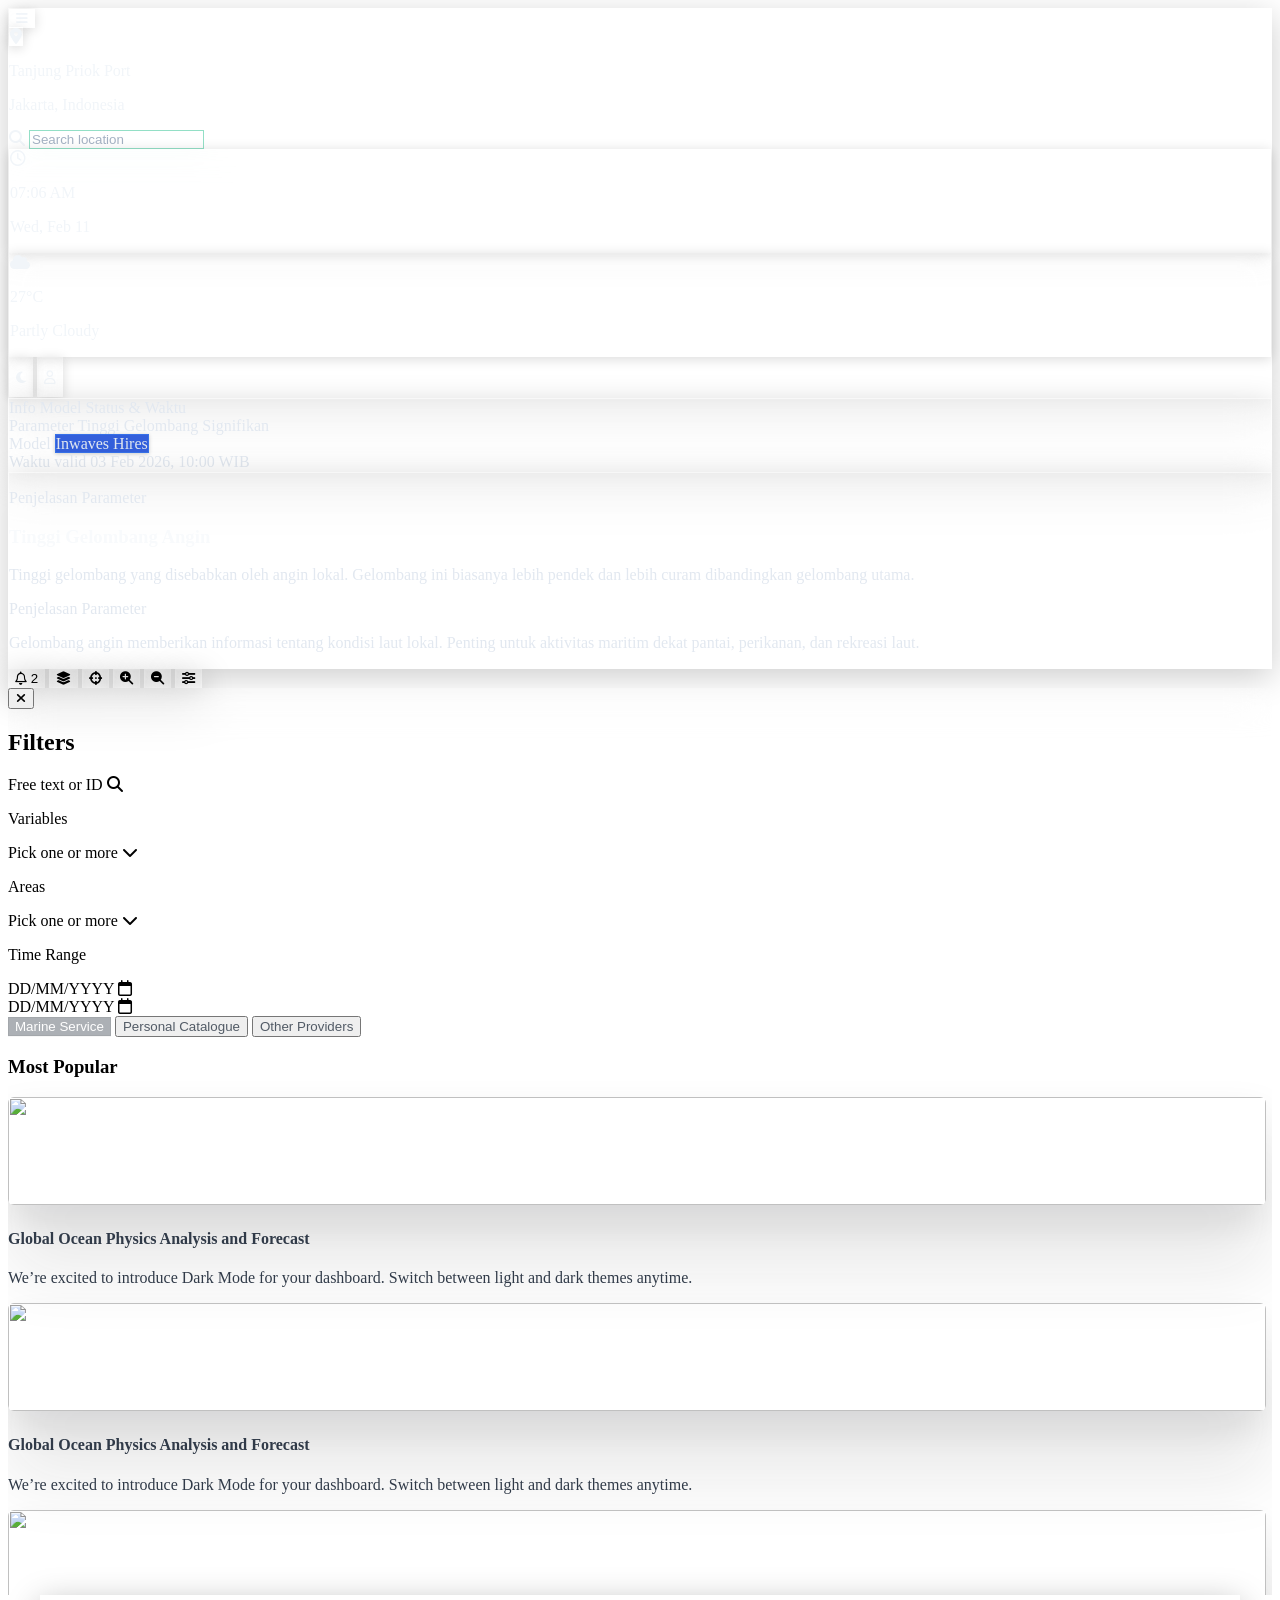
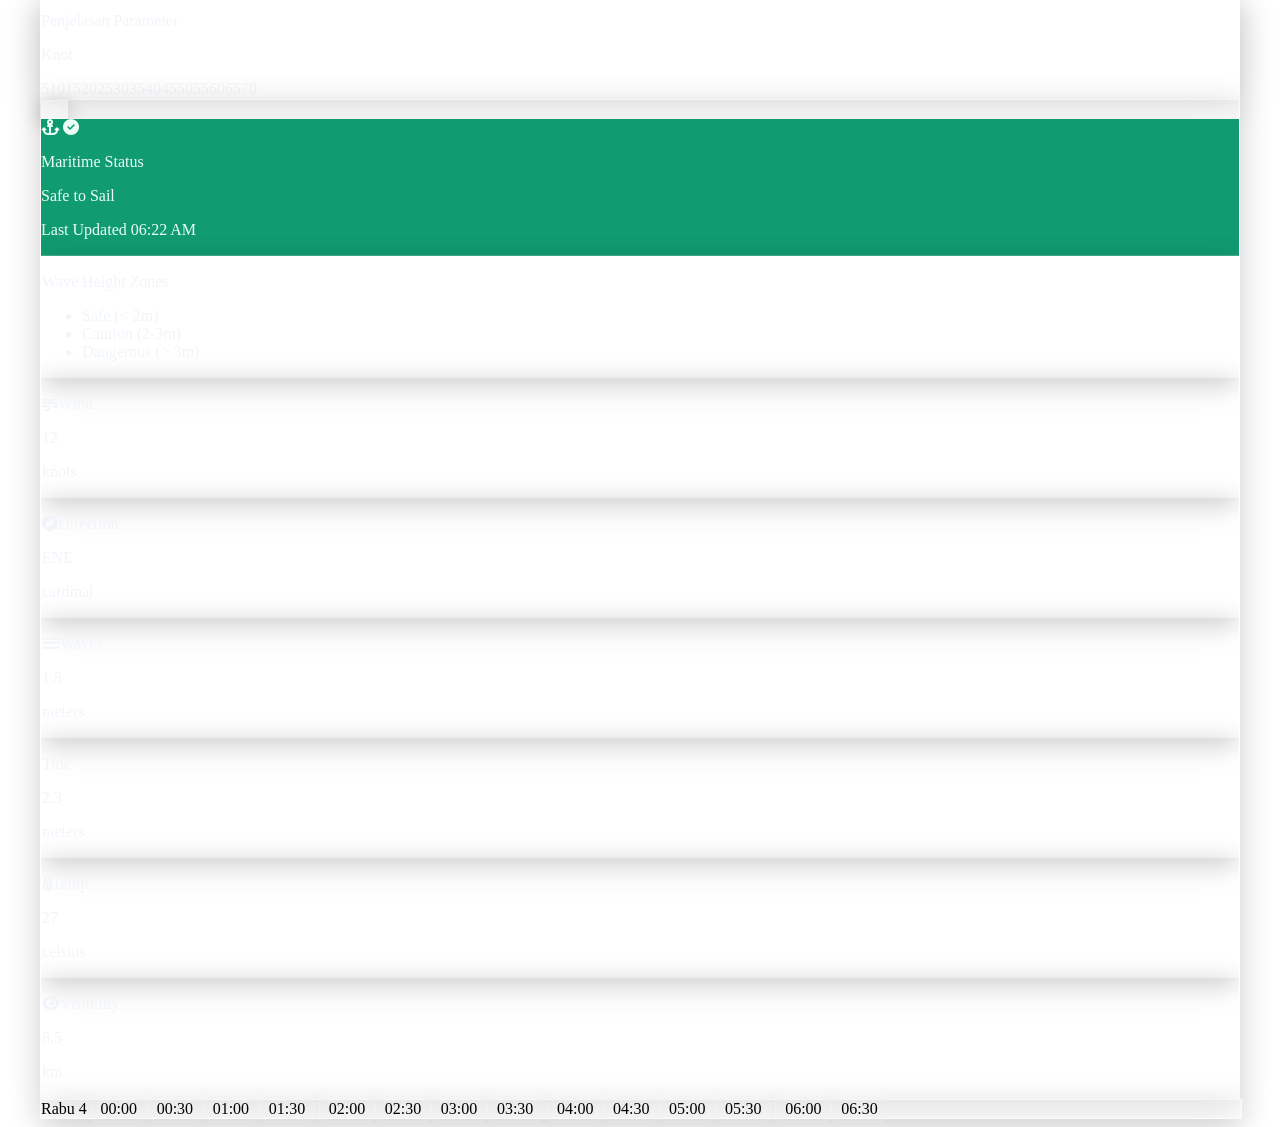
==== index.html @ b991c818 "first commit" ====
<!doctype html>
<html lang="en" class="dark">
<head>
  <meta charset="UTF-8" />
  <meta name="viewport" content="width=device-width, initial-scale=1.0" />
  <title>Maritime Dashboard Mockup</title>

  <script>
    (function () {
      const savedTheme = localStorage.getItem("theme");
      const theme = savedTheme || "dark";
      document.documentElement.classList.toggle("dark", theme === "dark");
      document.documentElement.dataset.theme = theme;
    })();
  </script>

  <script src="assets/js/tailwind.config.js"></script>
  <script src="https://cdn.tailwindcss.com"></script>

  <link
    rel="stylesheet"
    href="https://cdnjs.cloudflare.com/ajax/libs/font-awesome/6.5.2/css/all.min.css"
    referrerpolicy="no-referrer"
  />
  <link href="https://unpkg.com/maplibre-gl@4.7.1/dist/maplibre-gl.css" rel="stylesheet" />
  <link rel="stylesheet" href="assets/css/dashboard.css" />
</head>

<body class="h-screen overflow-hidden bg-slate-950 text-slate-100">
  <section id="map" class="absolute inset-0 z-0"></section>
  <div class="map-vignette pointer-events-none absolute inset-0 z-10"></div>

  <header class="navbar-wrap pointer-events-none absolute left-0 right-0 top-0 z-30 w-full px-3 py-2 sm:px-4 sm:py-2.5 md:px-5 md:py-3">
    <div class="pointer-events-auto navbar-inner w-full">
      <div class="navbar-bar flex flex-wrap items-center gap-2 rounded-2xl px-3 py-2.5 sm:flex-nowrap sm:gap-3 sm:px-4 sm:py-3 md:gap-4 md:px-5 md:py-3">
        <button id="panelToggle" class="info-pill inline-flex h-10 w-10 shrink-0 items-center justify-center rounded-xl transition hover:opacity-90 md:hidden" aria-label="Toggle panel">
          <i class="fa-solid fa-bars text-sm"></i>
        </button>

        <div class="navbar-location flex min-w-0 shrink-0 items-center gap-2 sm:gap-2.5 md:min-w-[200px]">
          <span class="info-pill inline-flex h-8 w-8 shrink-0 items-center justify-center rounded-xl sm:h-9 sm:w-9">
            <i class="fa-solid fa-location-dot text-xs"></i>
          </span>
          <div class="min-w-0">
            <p class="navbar-title truncate text-lg font-semibold leading-tight tracking-tight sm:text-xl md:text-2xl">Tanjung Priok Port</p>
            <p class="mt-0.5 truncate text-xs text-slate-300">Jakarta, Indonesia</p>
          </div>
        </div>

        <div class="navbar-search order-3 w-full min-w-0 sm:order-none sm:ml-2 sm:w-[200px] md:w-[240px]">
          <label class="relative block w-full">
            <i class="fa-solid fa-magnifying-glass pointer-events-none absolute right-3 top-1/2 -translate-y-1/2 text-sm text-slate-400"></i>
            <input type="search" placeholder="Search location" class="search-input w-full rounded-full border py-2.5 pl-4 pr-10 text-sm outline-none transition sm:py-2.5" />
          </label>
        </div>

        <div class="navbar-actions ml-auto flex shrink-0 items-center gap-2 sm:gap-2.5">
          <div class="info-pill hidden items-center gap-2 rounded-xl px-3 py-2 text-xs sm:flex sm:rounded-2xl md:gap-2.5 md:px-3.5 md:py-2">
            <i class="fa-regular fa-clock text-[11px] text-slate-400"></i>
            <div class="min-w-0">
              <p class="font-semibold leading-tight">07:06 AM</p>
              <p class="text-[11px] text-slate-300">Wed, Feb 11</p>
            </div>
          </div>

          <div class="info-pill hidden items-center gap-2 rounded-xl px-3 py-2 text-xs sm:flex sm:rounded-2xl md:gap-2.5 md:px-3.5 md:py-2">
            <i class="fa-solid fa-cloud text-[11px] text-slate-400"></i>
            <div class="min-w-0">
              <p class="font-semibold leading-tight">27°C</p>
              <p class="text-[11px] text-slate-300">Partly Cloudy</p>
            </div>
          </div>

          <button id="themeToggle" class="info-pill inline-flex h-10 w-10 shrink-0 items-center justify-center rounded-xl transition hover:opacity-90 sm:h-10 sm:w-10" aria-label="Toggle theme">
            <i class="fa-solid fa-moon text-sm"></i>
          </button>

          <button class="info-pill inline-flex h-10 w-10 shrink-0 items-center justify-center rounded-xl transition hover:opacity-90" aria-label="User">
            <i class="fa-regular fa-user text-sm"></i>
          </button>
        </div>
      </div>
    </div>
  </header>

  <aside id="leftPanel" class="dashboard-left absolute left-3 top-20 z-30 w-[320px] max-w-[86vw] transition-transform duration-300 md:left-5 md:top-24 md:translate-x-0">
    <!-- Card 1: Info Model -->
    <div class="panel-card rounded-2xl p-4">
      <div class="mb-3 flex justify-between border-b border-white/15 pb-2 text-xs">
        <span class="font-semibold text-slate-100">Info Model</span>
        <span class="text-slate-400">Status &amp; Waktu</span>
      </div>
      <div class="mb-2 flex justify-between text-[11px]">
        <span class="text-slate-400">Parameter</span>
        <span class="max-w-[160px] text-right font-semibold text-slate-100">Tinggi Gelombang Signifikan</span>
      </div>
      <div class="mb-2 flex justify-between text-[11px]">
        <span class="text-slate-400">Model</span>
        <span class="model-pill rounded-full px-2.5 py-1 text-[11px] font-semibold text-white">Inwaves Hires</span>
      </div>
      <div class="flex justify-between text-[11px]">
        <span class="text-slate-400">Waktu valid</span>
        <span class="font-semibold text-slate-100">03 Feb 2026, 10:00 WIB</span>
      </div>
    </div>

    <!-- Card 2: Penjelasan Parameter (tanpa inner card) -->
    <div class="panel-card mt-3 rounded-2xl p-4">
      <p class="border-b border-white/15 pb-2 text-xs font-semibold text-slate-200">Penjelasan Parameter</p>
      <h3 class="mt-2 text-base font-semibold leading-tight text-slate-100">Tinggi Gelombang Angin</h3>
      <p class="mt-2 text-xs leading-relaxed text-slate-300">
        Tinggi gelombang yang disebabkan oleh angin lokal. Gelombang ini biasanya lebih pendek dan lebih curam dibandingkan gelombang utama.
      </p>
      <p class="mt-3 border-b border-white/15 pb-2 text-xs font-semibold text-slate-200">Penjelasan Parameter</p>
      <p class="mt-2 text-xs leading-relaxed text-slate-300">
        Gelombang angin memberikan informasi tentang kondisi laut lokal. Penting untuk aktivitas maritim dekat pantai, perikanan, dan rekreasi laut.
      </p>
    </div>
  </aside>

  <nav class="absolute right-3 top-24 z-30 flex flex-col gap-2 md:right-5" aria-label="Right toolbar">
    <button class="glass-surface relative inline-flex h-11 w-11 items-center justify-center rounded-2xl border transition hover:bg-white/20" aria-label="Notifications">
      <i class="fa-regular fa-bell"></i>
      <span class="absolute -right-1 -top-1 inline-flex h-5 min-w-5 items-center justify-center rounded-full bg-red-500 px-1 text-[10px] font-bold text-white">2</span>
    </button>
    <button class="glass-surface inline-flex h-11 w-11 items-center justify-center rounded-2xl border transition hover:bg-white/20" aria-label="Layers"><i class="fa-solid fa-layer-group"></i></button>
    <button id="crosshairBtn" class="glass-surface inline-flex h-11 w-11 items-center justify-center rounded-2xl border transition hover:bg-white/20" aria-label="Crosshair" aria-expanded="false"><i class="fa-solid fa-crosshairs"></i></button>
    <button id="zoomInBtn" class="glass-surface inline-flex h-11 w-11 items-center justify-center rounded-2xl border transition hover:bg-white/20" aria-label="Zoom in"><i class="fa-solid fa-magnifying-glass-plus"></i></button>
    <button id="zoomOutBtn" class="glass-surface inline-flex h-11 w-11 items-center justify-center rounded-2xl border transition hover:bg-white/20" aria-label="Zoom out"><i class="fa-solid fa-magnifying-glass-minus"></i></button>
    <button class="glass-surface inline-flex h-11 w-11 items-center justify-center rounded-2xl border transition hover:bg-white/20" aria-label="Toolbar settings"><i class="fa-solid fa-sliders"></i></button>
  </nav>

  <!-- Figma: Filters + Catalogue overlay (opened by Crosshair button) -->
  <section id="catalogOverlay" class="catalog-overlay fixed inset-0 z-40 hidden" aria-hidden="true">
    <div class="catalog-backdrop absolute inset-0" data-overlay-backdrop></div>

    <div class="catalog-shell relative mx-auto mt-16 w-[min(1160px,92vw)] overflow-hidden rounded-2xl border border-white/60 bg-white/70 text-slate-800 shadow-2xl backdrop-blur-xl">
      <button id="catalogCloseBtn" class="absolute right-4 top-4 inline-flex h-10 w-10 items-center justify-center rounded-xl bg-white/50 text-slate-800 transition hover:bg-white/70 focus:outline-none focus:ring-2 focus:ring-slate-400/40" type="button" aria-label="Close catalogue">
        <i class="fa-solid fa-xmark"></i>
      </button>

      <div class="flex min-h-[520px] flex-col md:flex-row">
        <!-- Left: Filters -->
        <aside class="catalog-filters w-full border-b border-black/10 bg-white/50 p-5 md:w-[240px] md:border-b-0 md:border-r">
          <h2 class="text-base font-semibold text-slate-800">Filters</h2>

          <div class="mt-4 space-y-3">
            <div>
              <div class="catalog-input flex items-center justify-between rounded-xl border border-black/20 bg-slate-200/60 px-3 py-2">
                <span class="text-[11px] text-slate-700/80">Free text or ID</span>
                <span class="inline-flex h-6 w-6 items-center justify-center rounded-lg bg-slate-700/40 text-white">
                  <i class="fa-solid fa-magnifying-glass text-[10px]"></i>
                </span>
              </div>
            </div>

            <div>
              <p class="catalog-label mb-1 text-[11px] font-semibold text-slate-700/90">Variables</p>
              <div class="catalog-input flex items-center justify-between rounded-xl border border-black/20 bg-slate-200/60 px-3 py-2">
                <span class="text-[11px] text-slate-700/80">Pick one or more</span>
                <i class="fa-solid fa-chevron-down text-[10px] text-slate-600/80"></i>
              </div>
            </div>

            <div>
              <p class="catalog-label mb-1 text-[11px] font-semibold text-slate-700/90">Areas</p>
              <div class="catalog-input flex items-center justify-between rounded-xl border border-black/20 bg-slate-200/60 px-3 py-2">
                <span class="text-[11px] text-slate-700/80">Pick one or more</span>
                <i class="fa-solid fa-chevron-down text-[10px] text-slate-600/80"></i>
              </div>
            </div>

            <div>
              <p class="catalog-label mb-1 text-[11px] font-semibold text-slate-700/90">Time Range</p>
              <div class="grid grid-cols-2 gap-2">
                <div class="catalog-input flex items-center justify-between rounded-xl border border-black/20 bg-slate-200/60 px-3 py-2">
                  <span class="text-[11px] text-slate-700/80">DD/MM/YYYY</span>
                  <span class="inline-flex h-6 w-6 items-center justify-center rounded-lg bg-slate-700/40 text-white">
                    <i class="fa-regular fa-calendar text-[10px]"></i>
                  </span>
                </div>
                <div class="catalog-input flex items-center justify-between rounded-xl border border-black/20 bg-slate-200/60 px-3 py-2">
                  <span class="text-[11px] text-slate-700/80">DD/MM/YYYY</span>
                  <span class="inline-flex h-6 w-6 items-center justify-center rounded-lg bg-slate-700/40 text-white">
                    <i class="fa-regular fa-calendar text-[10px]"></i>
                  </span>
                </div>
              </div>
            </div>
          </div>
        </aside>

        <!-- Right: Catalogue -->
        <div class="catalog-content flex-1 p-5">
          <div class="catalog-tabs inline-flex items-center gap-1 rounded-xl bg-slate-200/60 p-1">
            <button class="catalog-tab is-active rounded-lg px-3 py-1.5 text-xs font-medium" type="button">Marine Service</button>
            <button class="catalog-tab rounded-lg px-3 py-1.5 text-xs font-medium" type="button">Personal Catalogue</button>
            <button class="catalog-tab rounded-lg px-3 py-1.5 text-xs font-medium" type="button">Other Providers</button>
          </div>

          <div class="catalog-scroll mt-5 space-y-6">
            <section>
              <h3 class="text-sm font-medium text-slate-800">Most Popular</h3>
              <div class="mt-3 grid grid-cols-1 gap-4 sm:grid-cols-2 lg:grid-cols-4">
                <article class="catalog-card">
                  <img class="catalog-thumb" alt="" src="https://www.figma.com/api/mcp/asset/91401bf6-5b7d-4ac6-9407-8b7b09619455" />
                  <h4 class="mt-2 text-[11px] font-semibold leading-snug">Global Ocean Physics Analysis and Forecast</h4>
                  <p class="mt-1 text-[10px] leading-snug text-slate-700/80">We’re excited to introduce Dark Mode for your dashboard. Switch between light and dark themes anytime.</p>
                </article>
                <article class="catalog-card">
                  <img class="catalog-thumb" alt="" src="https://www.figma.com/api/mcp/asset/5f612470-fa52-4769-a87e-63b317184fa0" />
                  <h4 class="mt-2 text-[11px] font-semibold leading-snug">Global Ocean Physics Analysis and Forecast</h4>
                  <p class="mt-1 text-[10px] leading-snug text-slate-700/80">We’re excited to introduce Dark Mode for your dashboard. Switch between light and dark themes anytime.</p>
                </article>
                <article class="catalog-card">
                  <img class="catalog-thumb" alt="" src="https://www.figma.com/api/mcp/asset/522cdad9-e7a7-4f7b-8121-d17d8f3734bb" />
                  <h4 class="mt-2 text-[11px] font-semibold leading-snug">Global Ocean Physics Analysis and Forecast</h4>
                  <p class="mt-1 text-[10px] leading-snug text-slate-700/80">We’re excited to introduce Dark Mode for your dashboard. Switch between light and dark themes anytime.</p>
                </article>
                <article class="catalog-card">
                  <img class="catalog-thumb" alt="" src="https://www.figma.com/api/mcp/asset/0eb61305-4478-412f-b9c2-4d120977dbad" />
                  <h4 class="mt-2 text-[11px] font-semibold leading-snug">Global Ocean Biogeochemistry Analysis and Forecast</h4>
                  <p class="mt-1 text-[10px] leading-snug text-slate-700/80">We’re excited to introduce Dark Mode for your dashboard. Switch between light and dark themes anytime.</p>
                </article>
              </div>
            </section>

            <section>
              <h3 class="text-sm font-medium text-slate-800">Recently Viewed</h3>
              <div class="mt-3 grid grid-cols-1 gap-4 sm:grid-cols-2 lg:grid-cols-4">
                <article class="catalog-card">
                  <img class="catalog-thumb" alt="" src="https://www.figma.com/api/mcp/asset/91401bf6-5b7d-4ac6-9407-8b7b09619455" />
                  <h4 class="mt-2 text-[11px] font-semibold leading-snug">Global Ocean Physics Analysis and Forecast</h4>
                  <p class="mt-1 text-[10px] leading-snug text-slate-700/80">We’re excited to introduce Dark Mode for your dashboard. Switch between light and dark themes anytime.</p>
                </article>
                <article class="catalog-card">
                  <img class="catalog-thumb" alt="" src="https://www.figma.com/api/mcp/asset/5f612470-fa52-4769-a87e-63b317184fa0" />
                  <h4 class="mt-2 text-[11px] font-semibold leading-snug">Global Ocean Physics Analysis and Forecast</h4>
                  <p class="mt-1 text-[10px] leading-snug text-slate-700/80">We’re excited to introduce Dark Mode for your dashboard. Switch between light and dark themes anytime.</p>
                </article>
                <article class="catalog-card">
                  <img class="catalog-thumb" alt="" src="https://www.figma.com/api/mcp/asset/522cdad9-e7a7-4f7b-8121-d17d8f3734bb" />
                  <h4 class="mt-2 text-[11px] font-semibold leading-snug">Global Ocean Physics Analysis and Forecast</h4>
                  <p class="mt-1 text-[10px] leading-snug text-slate-700/80">We’re excited to introduce Dark Mode for your dashboard. Switch between light and dark themes anytime.</p>
                </article>
                <article class="catalog-card">
                  <img class="catalog-thumb" alt="" src="https://www.figma.com/api/mcp/asset/0eb61305-4478-412f-b9c2-4d120977dbad" />
                  <h4 class="mt-2 text-[11px] font-semibold leading-snug">Global Ocean Biogeochemistry Analysis and Forecast</h4>
                  <p class="mt-1 text-[10px] leading-snug text-slate-700/80">We’re excited to introduce Dark Mode for your dashboard. Switch between light and dark themes anytime.</p>
                </article>
              </div>
            </section>
          </div>
        </div>
      </div>
    </div>
  </section>

 

  <footer class="footer-bottom absolute inset-x-0 bottom-0 z-30 flex flex-col items-center pb-3 pt-0 sm:pb-4">
    <div
      class="glass-surface pointer-events-none mb-4 ms-auto  justify-end  w-[280px] rounded-2xl border p-3 md:block">
      <p class="text-xs font-semibold">Penjelasan Parameter</p>
      <p class="mt-1 text-xs text-slate-300">Knot</p>
      <div class="knot-gradient mt-2 h-2 w-full rounded-full"></div>
      <div class="mt-1 flex justify-between text-[10px] text-slate-300">
        <span>5</span><span>10</span><span>15</span><span>20</span><span>25</span><span>30</span><span>35</span><span>40</span><span>45</span><span>50</span><span>55</span><span>60</span><span>65</span><span>70</span>
      </div>
    </div>
    <div id="footerInner" class="footer-inner w-full max-w-[1200px] ">
      <div class="panel-card relative rounded-2xl border">
        <button id="bottomToggle" class="mid-chevron absolute left-1/2 top-0 z-[9999999999999999999] inline-flex h-7 w-7 -translate-x-1/2 -translate-y-1/2 items-center justify-center rounded-full border" type="button" aria-label="Toggle bottom bar" aria-expanded="true">
          <i id="bottomToggleIcon" class="fa-solid fa-chevron-down text-[10px] transition-transform duration-300"></i>
        </button>

        <div id="bottomBar" class="bottom-collapsible">
          <div class="status-strip flex flex-wrap items-center justify-between gap-2 rounded-t-2xl border-b px-4 py-2.5 sm:px-5">
            <div class="flex items-center gap-2">
              <span class="inline-flex h-8 w-8 items-center justify-center rounded-full bg-white/20">
                <i class="fa-solid fa-anchor text-sm text-white"></i>
              </span>
              <span class="inline-flex h-8 w-8 items-center justify-center rounded-full bg-emerald-500/25">
                <i class="fa-solid fa-circle-check text-emerald-200"></i>
              </span>
              <div>
                <p class="text-[11px] uppercase tracking-[0.18em]">Maritime Status</p>
                <p class="text-base font-semibold">Safe to Sail</p>
              </div>
            </div>
            <p class="text-xs">Last Updated <span class="font-semibold">06:22 AM</span></p>
          </div>

          <div class="no-scrollbar flex snap-x gap-3 overflow-x-auto px-4 py-3 sm:gap-4 sm:px-5">
        <article class="metric-card glass-soft min-w-[188px] snap-start rounded-2xl border p-3">
          <p class="text-[10px] uppercase tracking-[0.15em] text-slate-300">Wave Height Zones</p>
          <ul class="mt-2 space-y-1 text-xs">
            <li class="flex items-center gap-2"><span class="h-2.5 w-2.5 rounded-full bg-emerald-400"></span>Safe (&lt; 2m)</li>
            <li class="flex items-center gap-2"><span class="h-2.5 w-2.5 rounded-full bg-orange-400"></span>Caution (2-3m)</li>
            <li class="flex items-center gap-2"><span class="h-2.5 w-2.5 rounded-full bg-red-400"></span>Dangerous (&gt; 3m)</li>
          </ul>
        </article>
        <article class="metric-card glass-soft min-w-[132px] snap-start rounded-2xl border p-3">
          <p class="text-[10px] uppercase tracking-[0.15em] text-slate-300"><i class="fa-solid fa-wind mr-1 text-[10px]"></i>Wind</p>
          <p class="mt-2 text-3xl font-semibold leading-none">12</p>
          <p class="mt-1 text-xs text-slate-300">knots</p>
        </article>
        <article class="metric-card glass-soft min-w-[132px] snap-start rounded-2xl border p-3">
          <p class="text-[10px] uppercase tracking-[0.15em] text-slate-300"><i class="fa-solid fa-compass mr-1 text-[10px]"></i>Direction</p>
          <p class="mt-2 text-3xl font-semibold leading-none">ENE</p>
          <p class="mt-1 text-xs text-slate-300">cardinal</p>
        </article>
        <article class="metric-card glass-soft min-w-[132px] snap-start rounded-2xl border p-3">
          <p class="text-[10px] uppercase tracking-[0.15em] text-slate-300"><i class="fa-solid fa-water mr-1 text-[10px]"></i>Waves</p>
          <p class="mt-2 text-3xl font-semibold leading-none">1.8</p>
          <p class="mt-1 text-xs text-slate-300">meters</p>
        </article>
        <article class="metric-card glass-soft min-w-[132px] snap-start rounded-2xl border p-3">
          <p class="text-[10px] uppercase tracking-[0.15em] text-slate-300"><i class="fa-solid fa-water-arrow-up-down mr-1 text-[10px]"></i>Tide</p>
          <p class="mt-2 text-3xl font-semibold leading-none">2.3</p>
          <p class="mt-1 text-xs text-slate-300">meters</p>
        </article>
        <article class="metric-card glass-soft min-w-[132px] snap-start rounded-2xl border p-3">
          <p class="text-[10px] uppercase tracking-[0.15em] text-slate-300"><i class="fa-solid fa-temperature-half mr-1 text-[10px]"></i>Temp</p>
          <p class="mt-2 text-3xl font-semibold leading-none">27</p>
          <p class="mt-1 text-xs text-slate-300">celsius</p>
        </article>
        <article class="metric-card glass-soft min-w-[132px] snap-start rounded-2xl border p-3">
          <p class="text-[10px] uppercase tracking-[0.15em] text-slate-300"><i class="fa-solid fa-eye mr-1 text-[10px]"></i>Visibility</p>
          <p class="mt-2 text-3xl font-semibold leading-none">8.5</p>
          <p class="mt-1 text-xs text-slate-300">km</p>
        </article>
          </div>
        </div>
      </div>

      <div class="timeline-shell mt-2 overflow-x-auto rounded-xl border px-3 py-2">
        <div class="flex min-w-[940px] items-center gap-2 text-[11px] text-slate-300">
          <span class="rounded-lg bg-blue-700/80 px-2.5 py-1 text-[10px] font-medium text-white">Rabu 4</span>
          <span class="timeline-chip">00:00</span><span class="timeline-chip">00:30</span><span class="timeline-chip">01:00</span><span class="timeline-chip">01:30</span>
          <span class="timeline-chip">02:00</span><span class="timeline-chip">02:30</span><span class="timeline-chip">03:00</span><span class="timeline-chip">03:30</span>
          <span class="timeline-chip">04:00</span><span class="timeline-chip">04:30</span><span class="timeline-chip">05:00</span><span class="timeline-chip">05:30</span>
          <span class="timeline-chip">06:00</span><span class="timeline-chip">06:30</span>
        </div>
      </div>
    </div>
  </footer>

  <script src="https://unpkg.com/maplibre-gl@4.7.1/dist/maplibre-gl.js"></script>
  <script src="assets/js/app.js"></script>
</body>
</html>
---- assets/css/dashboard.css ----
/* ---- Base ---- */
.no-scrollbar::-webkit-scrollbar {
  display: none;
}
.no-scrollbar {
  scrollbar-width: none;
}

/* Glassmorphism base: blur + translucent bg (required on all glass elements) */
.glass-surface,
.glass-soft,
.info-pill,
.mid-chevron,
.timeline-shell,
.timeline-chip,
.glass-inner {
  -webkit-backdrop-filter: blur(16px);
  backdrop-filter: blur(16px);
}

/* ---- Dark mode: all cards/containers with glass effect ---- */
.map-vignette {
  background:
    linear-gradient(to bottom, rgba(2, 6, 23, 0.32), rgba(2, 6, 23, 0.08) 30%, rgba(2, 6, 23, 0.5));
}

.glass-surface {
  background: rgba(255, 255, 255, 0.08);
  border: 1px solid rgba(255, 255, 255, 0.12);
  color: rgb(241, 245, 249);
  box-shadow: 0 8px 32px rgba(0, 0, 0, 0.28), 0 0 0 1px rgba(255, 255, 255, 0.04) inset;
}

.glass-soft {
  background: rgba(255, 255, 255, 0.06);
  border: 1px solid rgba(255, 255, 255, 0.1);
  color: rgb(226, 232, 240);
  box-shadow: 0 4px 24px rgba(0, 0, 0, 0.2), 0 0 0 1px rgba(255, 255, 255, 0.03) inset;
}

.info-pill {
  background: rgba(255, 255, 255, 0.06);
  border: 1px solid rgba(255, 255, 255, 0.12);
  color: rgb(241, 245, 249);
  box-shadow: 0 2px 12px rgba(0, 0, 0, 0.15);
  -webkit-backdrop-filter: blur(16px);
  backdrop-filter: blur(16px);
}

.search-input {
  border: 1px solid rgba(16, 185, 129, 0.45);
  background: rgba(255, 255, 255, 0.05);
  color: rgb(248, 250, 252);
  -webkit-backdrop-filter: blur(16px);
  backdrop-filter: blur(16px);
}
.search-input::placeholder {
  color: rgba(148, 163, 184, 0.85);
}
.search-input:focus {
  border-color: rgba(16, 185, 129, 0.7);
  box-shadow: 0 0 0 2px rgba(16, 185, 129, 0.2);
  outline: none;
}

/* ---- Navbar / Header: full width + glass effect ---- */
.navbar-wrap {
  box-sizing: border-box;
}
.navbar-inner {
  box-sizing: border-box;
  width: 100%;
}
/* Header/Navbar: efek glass sama dengan left panel card (konsisten) */
.navbar-bar {
  width: 100%;
  min-height: 56px;
  box-sizing: border-box;
  background: rgba(255, 255, 255, 0.25);
  border: 1px solid rgba(255, 255, 255, 0.6);
  -webkit-backdrop-filter: blur(20px) saturate(180%);
  backdrop-filter: blur(20px) saturate(180%);
  box-shadow:
    0 8px 32px rgba(0, 0, 0, 0.2),
    0 0 0 1px rgba(255, 255, 255, 0.06) inset;
  color: rgb(241, 245, 249);
}
@supports not (backdrop-filter: blur(1px)) {
  .navbar-bar {
    background: rgba(255, 255, 255, 0.35);
    border-color: rgba(255, 255, 255, 0.5);
  }
}
.navbar-actions .info-pill {
  min-height: 40px;
}
@media (min-width: 640px) {
  .navbar-bar {
    min-height: 60px;
  }
}
@media (min-width: 768px) {
  .navbar-bar {
    min-height: 64px;
  }
}

.dashboard-topbar {
  min-height: 64px;
}

.dashboard-left h3 {
  color: rgb(248, 250, 252);
}
.dashboard-left p,
.dashboard-left span,
.dashboard-bottom p,
.dashboard-bottom span,
.dashboard-bottom li,
nav .glass-surface {
  color: inherit;
}
nav .glass-surface i {
  color: inherit;
}

/* Footer / bottom content: posisi & lebar sama dengan referensi */
.footer-bottom {
  width: 1200px;
  justify-content: flex-end;
  box-sizing: border-box;
  margin: 0 auto;
}
.footer-inner {
  box-sizing: border-box;
  width: 100%;
}
.dashboard-bottom.panel-card {
  overflow: hidden;
}
.dashboard-bottom .status-strip {
  border-radius: inherit;
  border-top-left-radius: 1rem;
  border-top-right-radius: 1rem;
}

/* Bottom bar collapse/expand (smooth) */
.bottom-collapsible {
  overflow: hidden;
  transform-origin: bottom;
  transition:
    max-height 420ms cubic-bezier(0.2, 0.9, 0.2, 1),
    opacity 220ms ease,
    transform 420ms cubic-bezier(0.2, 0.9, 0.2, 1);
  will-change: max-height, opacity, transform;
}
.bottom-collapsed .bottom-collapsible {
  max-height: 0 !important;
  opacity: 0;
  transform: translateY(10px);
  pointer-events: none;
}
.bottom-collapsed #bottomToggleIcon {
  transform: rotate(180deg);
}

/* Status bar: solid green (only this stays non-glass) */
.status-strip {
  background: rgba(5, 150, 105, 0.95);
  border-bottom: 1px solid rgba(209, 250, 229, 0.25);
  color: rgb(236, 253, 245);
}

.mid-chevron {
  background: rgba(255, 255, 255, 0.1);
  border: 1px solid rgba(255, 255, 255, 0.18);
  color: rgb(241, 245, 249);
  box-shadow: 0 4px 20px rgba(0, 0, 0, 0.25);
}

.metric-card {
  color: rgb(241, 245, 249);
}

.timeline-shell {
  width: 100%;
  background: rgba(255, 255, 255, 0.25);
  border: 1px solid rgba(255, 255, 255, 0.6);
  -webkit-backdrop-filter: blur(20px) saturate(180%);
  backdrop-filter: blur(20px) saturate(180%);
  box-shadow:
    0 8px 32px rgba(0, 0, 0, 0.2),
    0 0 0 1px rgba(255, 255, 255, 0.06) inset;
}

.timeline-chip {
  border: 1px solid rgba(255, 255, 255, 0.12);
  border-radius: 0.45rem;
  background: rgba(255, 255, 255, 0.06);
  padding: 0.3rem 0.55rem;
  line-height: 1;
  -webkit-backdrop-filter: blur(12px);
  backdrop-filter: blur(12px);
}

.glass-inner {
  background: rgba(255, 255, 255, 0.04);
  border: 1px solid rgba(255, 255, 255, 0.08);
  box-shadow: 0 2px 12px rgba(0, 0, 0, 0.15);
}

/* ---- Left panel cards: glassmorphism (transparan + blur) ---- */
/* Left panel card: nilai dari Figma Glass effect */
/* Fill: #FFFFFF 25% | Stroke: #FFFFFF 60% inside 1px | Glass: Refraction 80, Frost 50, Depth 20 */
.panel-card {
  background: rgba(255, 255, 255, 0.25);
  border: 1px solid rgba(255, 255, 255, 0.6);
  -webkit-backdrop-filter: blur(20px) saturate(180%);
  backdrop-filter: blur(20px) saturate(180%);
  box-shadow:
    0 8px 32px rgba(0, 0, 0, 0.2),
    0 0 0 1px rgba(255, 255, 255, 0.06) inset;
  color: rgb(226, 232, 240);
}
@supports not (backdrop-filter: blur(1px)) {
  .panel-card {
    background: rgba(255, 255, 255, 0.35);
    border-color: rgba(255, 255, 255, 0.5);
  }
}

.tab-active {
  background: rgba(255, 255, 255, 0.12);
  color: rgb(248, 250, 252);
  border-bottom: 2px solid rgba(255, 255, 255, 0.4);
  font-weight: 600;
}

.model-pill {
  background: rgba(29, 78, 216, 0.9);
  border: 1px solid rgba(59, 130, 246, 0.5);
  box-shadow: 0 1px 4px rgba(0, 0, 0, 0.2);
}

.knot-gradient {
  background: linear-gradient(
    90deg,
    #14b8a6 0%,
    #84cc16 24%,
    #facc15 48%,
    #fb923c 72%,
    #d946ef 100%
  );
}

/* ---- Light mode: glassmorphism (frosted white) ---- */
.light-theme .map-vignette {
  background:
    linear-gradient(to bottom, rgba(255, 255, 255, 0.2), transparent 25%, rgba(15, 23, 42, 0.08));
}

.light-theme .glass-surface {
  background: rgba(255, 255, 255, 0.7);
  border: 1px solid rgba(255, 255, 255, 0.5);
  color: rgb(30, 41, 59);
  box-shadow: 0 8px 32px rgba(15, 23, 42, 0.08), 0 0 0 1px rgba(255, 255, 255, 0.6) inset;
}
.light-theme .navbar-bar {
  background: rgba(255, 255, 255, 0.25);
  border: 1px solid rgba(255, 255, 255, 0.6);
  box-shadow:
    0 8px 32px rgba(15, 23, 42, 0.06),
    0 0 0 1px rgba(255, 255, 255, 0.15) inset;
  color: rgb(30, 41, 59);
  -webkit-backdrop-filter: blur(20px) saturate(180%);
  backdrop-filter: blur(20px) saturate(180%);
}

.light-theme .glass-soft {
  background: rgba(255, 255, 255, 0.55);
  border: 1px solid rgba(255, 255, 255, 0.4);
  color: rgb(51, 65, 85);
  box-shadow: 0 4px 24px rgba(15, 23, 42, 0.06), 0 0 0 1px rgba(255, 255, 255, 0.5) inset;
}

.light-theme .info-pill {
  background: rgba(255, 255, 255, 0.5);
  border: 1px solid rgba(255, 255, 255, 0.4);
  color: rgb(51, 65, 85);
  box-shadow: 0 2px 12px rgba(15, 23, 42, 0.05);
}

.light-theme .search-input {
  border: 1px solid rgba(16, 185, 129, 0.45);
  background: rgba(255, 255, 255, 0.5);
  color: rgb(30, 41, 59);
  -webkit-backdrop-filter: blur(16px);
  backdrop-filter: blur(16px);
}
.light-theme .search-input::placeholder {
  color: rgba(100, 116, 139, 0.8);
}
.light-theme .search-input:focus {
  border-color: rgba(16, 185, 129, 0.5);
  box-shadow: 0 0 0 2px rgba(16, 185, 129, 0.15);
}

.light-theme .dashboard-left h3 {
  color: rgb(15, 23, 42);
}

.light-theme .status-strip {
  background: rgba(5, 150, 105, 0.98);
  border-bottom-color: rgba(16, 185, 129, 0.3);
  color: rgb(255, 255, 255);
}

.light-theme .mid-chevron {
  background: rgba(255, 255, 255, 0.85);
  border: 1px solid rgba(226, 232, 240, 0.9);
  color: rgb(51, 65, 85);
  box-shadow: 0 4px 20px rgba(15, 23, 42, 0.1);
}

.light-theme .metric-card {
  background: rgba(255, 255, 255, 0.65);
  border: 1px solid rgba(255, 255, 255, 0.45);
  color: rgb(30, 41, 59);
  box-shadow: 0 4px 20px rgba(15, 23, 42, 0.06), 0 0 0 1px rgba(255, 255, 255, 0.4) inset;
}

.light-theme .timeline-shell {
  background: rgba(255, 255, 255, 0.25);
  border: 1px solid rgba(255, 255, 255, 0.6);
  box-shadow:
    0 8px 32px rgba(15, 23, 42, 0.06),
    0 0 0 1px rgba(255, 255, 255, 0.15) inset;
}

.light-theme .timeline-chip {
  background: rgba(255, 255, 255, 0.5);
  border: 1px solid rgba(226, 232, 240, 0.7);
  color: rgb(51, 65, 85);
}

.light-theme .glass-inner {
  background: rgba(255, 255, 255, 0.5);
  border: 1px solid rgba(226, 232, 240, 0.6);
  box-shadow: 0 2px 12px rgba(15, 23, 42, 0.05);
}

/* Left panel cards - light theme: tetap transparan (efek glass) */
.light-theme .panel-card {
  background: rgba(255, 255, 255, 0.25);
  border: 1px solid rgba(255, 255, 255, 0.6);
  box-shadow:
    0 8px 32px rgba(15, 23, 42, 0.06),
    0 0 0 1px rgba(255, 255, 255, 0.15) inset;
  -webkit-backdrop-filter: blur(20px) saturate(180%);
  backdrop-filter: blur(20px) saturate(180%);
  color: rgb(51, 65, 85);
}
.light-theme .panel-card .text-slate-400,
.light-theme .panel-card .text-slate-300 {
  color: rgb(100, 116, 139);
}
.light-theme .panel-card .text-slate-100,
.light-theme .panel-card .text-slate-200 {
  color: rgb(30, 41, 59);
}
.light-theme .panel-card .border-white\/15 {
  border-color: rgba(148, 163, 184, 0.3);
}

.light-theme .tab-active {
  background: rgba(255, 255, 255, 0.6);
  color: rgb(15, 23, 42);
  border-bottom: 2px solid rgba(59, 130, 246, 0.6);
}

.light-theme .model-pill {
  background: rgba(29, 78, 216, 0.92);
  border-color: rgba(37, 99, 235, 0.6);
  color: rgb(255, 255, 255);
}

.light-theme .text-slate-300 {
  color: rgb(100, 116, 139) !important;
}

.light-theme .text-emerald-200 {
  color: rgb(167, 243, 208) !important;
}

.light-theme .maplibregl-ctrl-group {
  background: rgba(255, 255, 255, 0.75);
  border: 1px solid rgba(100, 116, 139, 0.22);
}

.light-theme .maplibregl-ctrl-group button span {
  filter: invert(24%) sepia(14%) saturate(624%) hue-rotate(179deg) brightness(93%) contrast(86%);
}

/* Mobile: navbar stays readable, no overflow */
@media (max-width: 639px) {
  .navbar-wrap {
    padding-left: 0.75rem;
    padding-right: 0.75rem;
    padding-top: 0.5rem;
    padding-bottom: 0.5rem;
  }
  .navbar-bar {
    padding-left: 0.75rem;
    padding-right: 0.75rem;
    padding-top: 0.5rem;
    padding-bottom: 0.5rem;
  }
  .navbar-title {
    font-size: 1rem;
    line-height: 1.25;
  }
}

/* ---- Figma catalogue overlay (Crosshair) ---- */
.catalog-backdrop {
  background: rgba(2, 6, 23, 0.24);
  -webkit-backdrop-filter: blur(6px);
  backdrop-filter: blur(6px);
}

.catalog-shell {
  -webkit-backdrop-filter: blur(20px) saturate(160%);
  backdrop-filter: blur(20px) saturate(160%);
}

.catalog-scroll {
  max-height: min(62vh, 560px);
  overflow: auto;
  padding-right: 6px;
}

.catalog-scroll::-webkit-scrollbar {
  width: 10px;
}
.catalog-scroll::-webkit-scrollbar-thumb {
  background: rgba(15, 23, 42, 0.18);
  border-radius: 999px;
  border: 3px solid rgba(255, 255, 255, 0.55);
}
.catalog-scroll::-webkit-scrollbar-track {
  background: transparent;
}

.catalog-tab {
  color: rgba(48, 58, 72, 0.82);
}
.catalog-tab.is-active {
  background: rgba(48, 58, 72, 0.4);
  color: #fff;
  border: 1px solid rgba(24, 24, 27, 0.06);
  box-shadow: 0 1px 0.5px 0.05px rgba(24, 24, 27, 0.04);
}

.catalog-card {
  color: #303a48;
}
.catalog-thumb {
  width: 100%;
  height: 108px;
  object-fit: cover;
  border-radius: 6px;
  box-shadow:
    0 68px 68px rgba(24, 24, 27, 0.09),
    0 17px 38px rgba(24, 24, 27, 0.1);
}
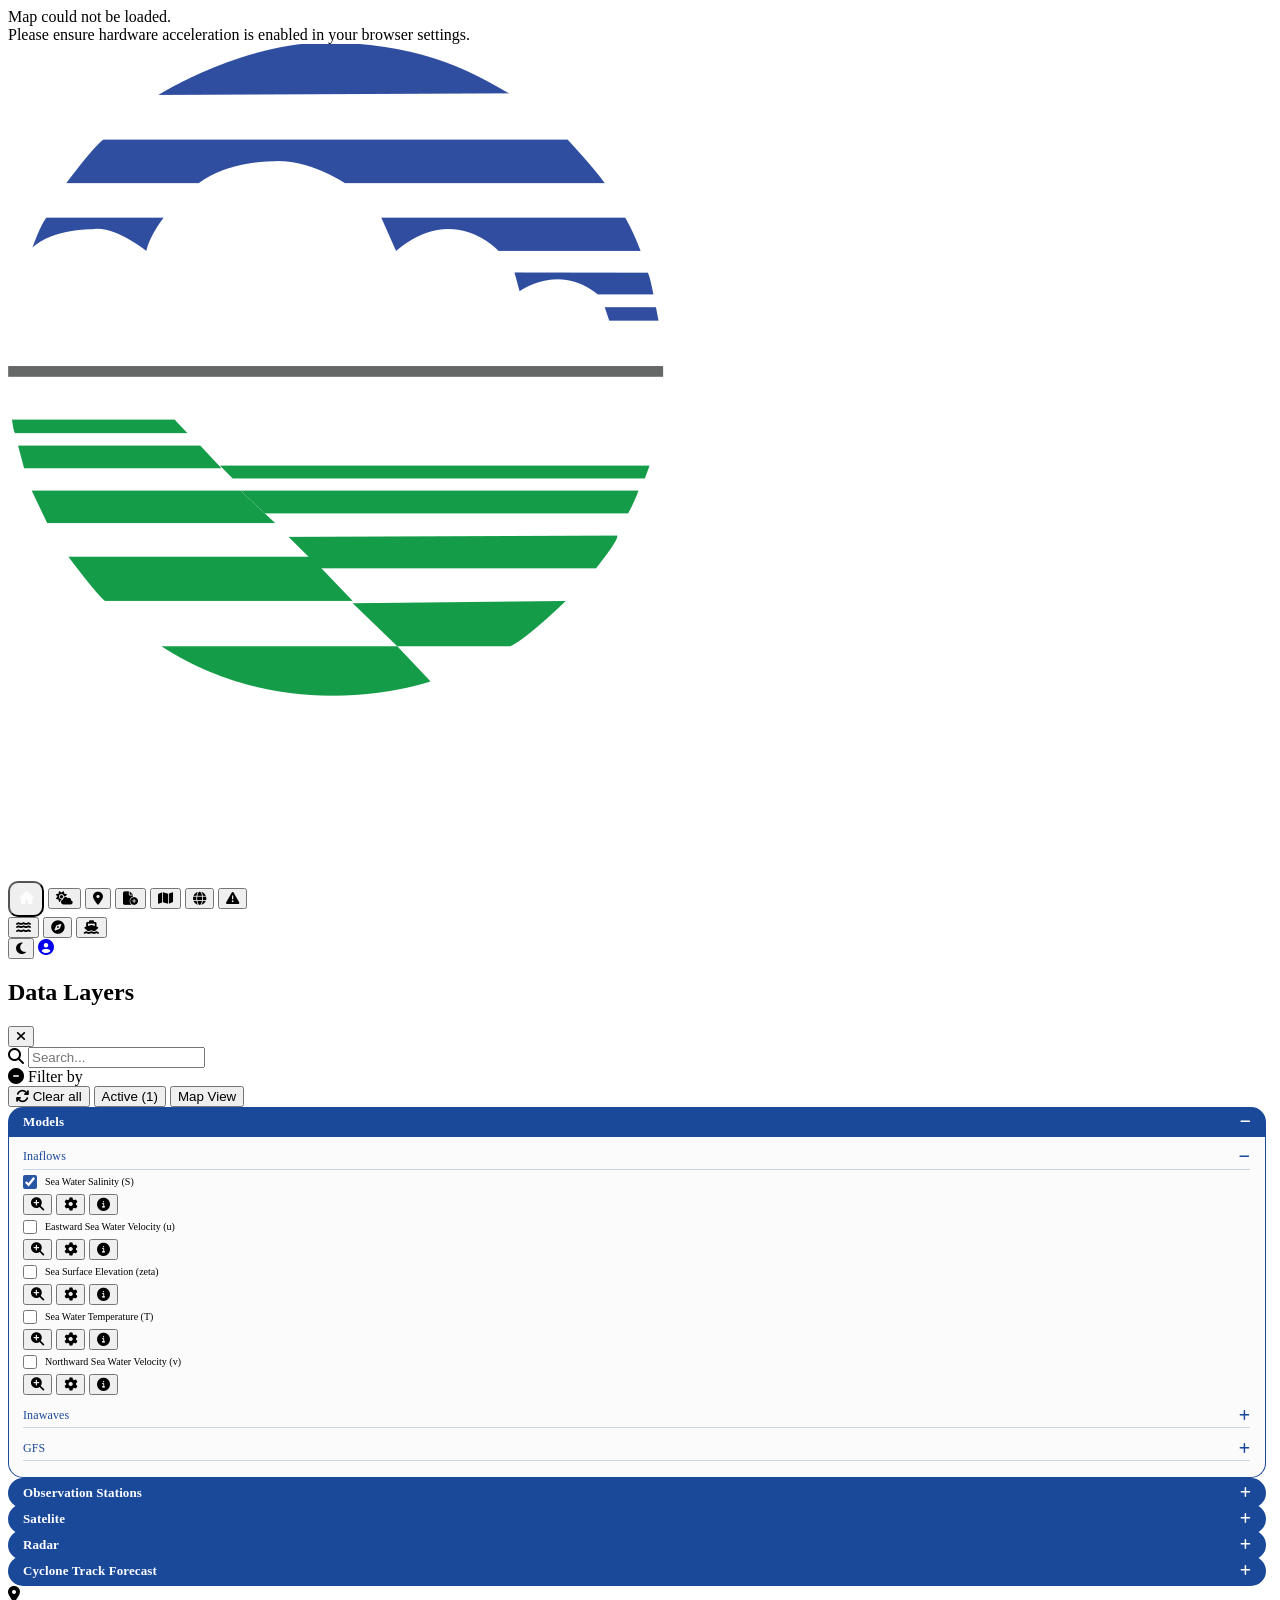
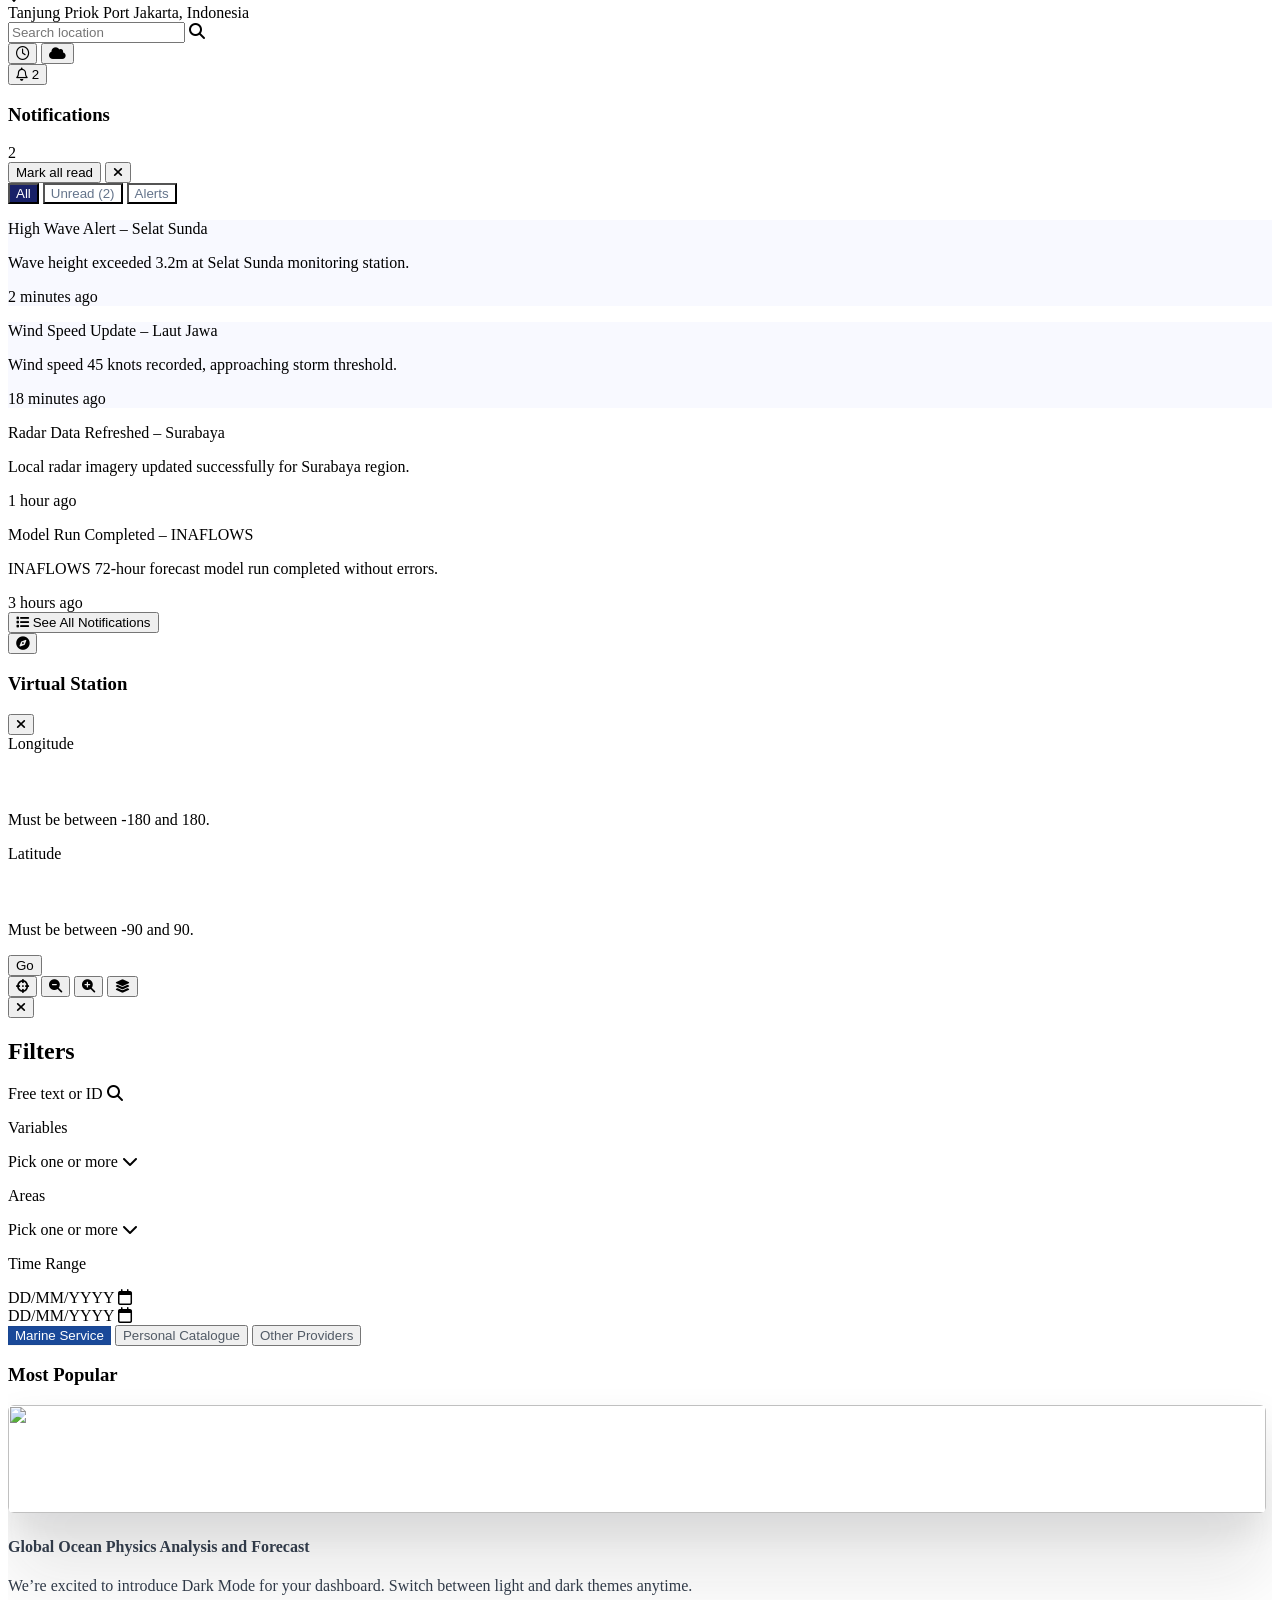
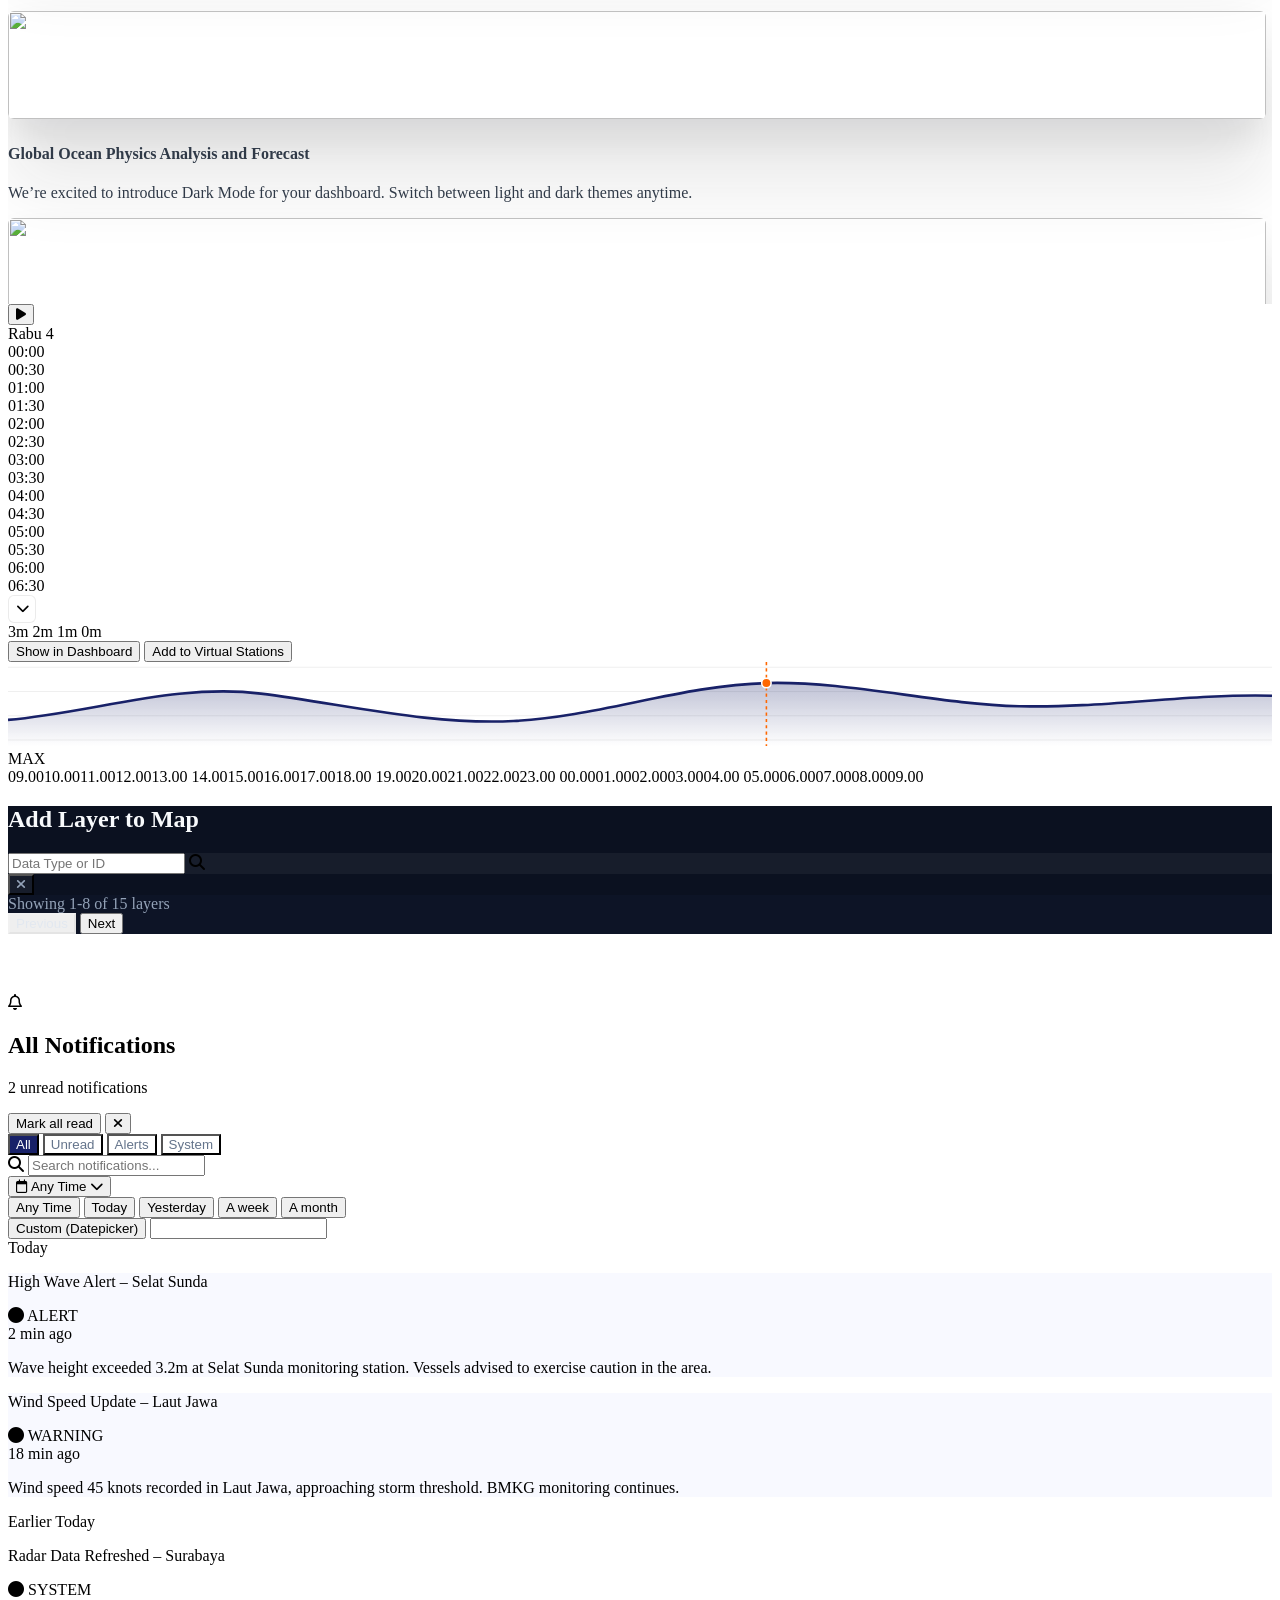
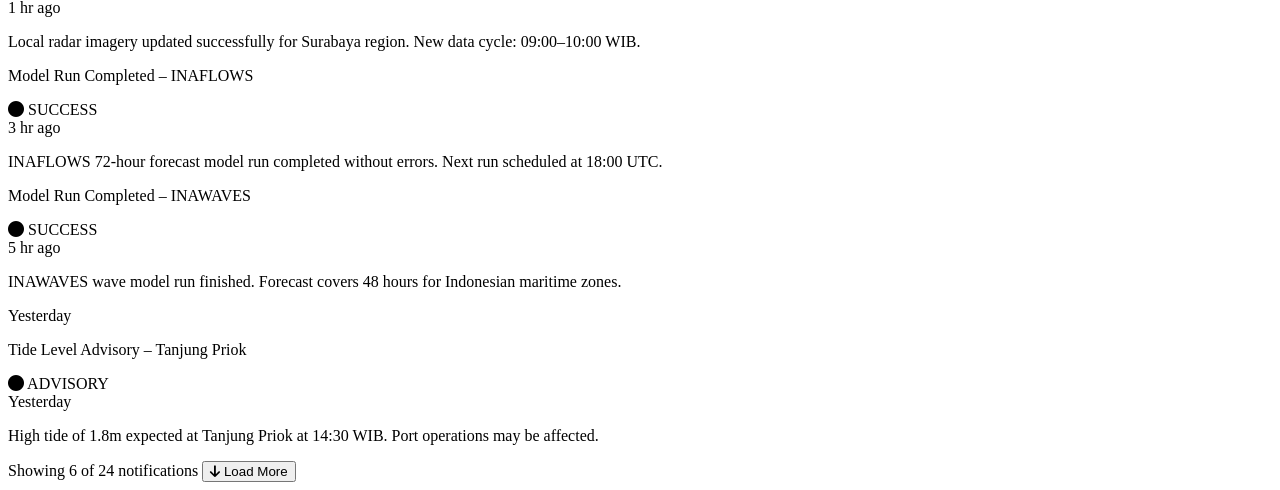
==== commit b4b5621e: "first commit" ====
--- a/index.html
+++ b/index.html
@@ -5,17 +5,7 @@
   <meta name="viewport" content="width=device-width, initial-scale=1.0" />
   <title>Maritime Dashboard Mockup</title>
 
-  <script>
-    (function () {
-      const savedTheme = localStorage.getItem("theme");
-      const theme = savedTheme || "dark";
-      document.documentElement.classList.toggle("dark", theme === "dark");
-      document.documentElement.dataset.theme = theme;
-    })();
-  </script>
-
-  <script src="assets/js/tailwind.config.js"></script>
-  <script src="https://cdn.tailwindcss.com"></script>
+ 
 
   <link
     rel="stylesheet"
@@ -23,6 +13,8 @@
     referrerpolicy="no-referrer"
   />
   <link href="https://unpkg.com/maplibre-gl@4.7.1/dist/maplibre-gl.css" rel="stylesheet" />
+  <link rel="stylesheet" href="https://cdn.jsdelivr.net/npm/flatpickr/dist/flatpickr.min.css" />
+  <link rel="stylesheet" href="https://cdn.jsdelivr.net/npm/flatpickr/dist/themes/light.css" id="flatpickr-theme" />
   <link rel="stylesheet" href="assets/css/dashboard.css" />
 </head>
 
@@ -30,105 +22,614 @@
   <section id="map" class="absolute inset-0 z-0"></section>
   <div class="map-vignette pointer-events-none absolute inset-0 z-10"></div>
 
-  <header class="navbar-wrap pointer-events-none absolute left-0 right-0 top-0 z-30 w-full px-3 py-2 sm:px-4 sm:py-2.5 md:px-5 md:py-3">
-    <div class="pointer-events-auto navbar-inner w-full">
-      <div class="navbar-bar flex flex-wrap items-center gap-2 rounded-2xl px-3 py-2.5 sm:flex-nowrap sm:gap-3 sm:px-4 sm:py-3 md:gap-4 md:px-5 md:py-3">
-        <button id="panelToggle" class="info-pill inline-flex h-10 w-10 shrink-0 items-center justify-center rounded-xl transition hover:opacity-90 md:hidden" aria-label="Toggle panel">
-          <i class="fa-solid fa-bars text-sm"></i>
-        </button>
-
-        <div class="navbar-location flex min-w-0 shrink-0 items-center gap-2 sm:gap-2.5 md:min-w-[200px]">
-          <span class="info-pill inline-flex h-8 w-8 shrink-0 items-center justify-center rounded-xl sm:h-9 sm:w-9">
-            <i class="fa-solid fa-location-dot text-xs"></i>
-          </span>
-          <div class="min-w-0">
-            <p class="navbar-title truncate text-lg font-semibold leading-tight tracking-tight sm:text-xl md:text-2xl">Tanjung Priok Port</p>
-            <p class="mt-0.5 truncate text-xs text-slate-300">Jakarta, Indonesia</p>
-          </div>
-        </div>
-
-        <div class="navbar-search order-3 w-full min-w-0 sm:order-none sm:ml-2 sm:w-[200px] md:w-[240px]">
-          <label class="relative block w-full">
-            <i class="fa-solid fa-magnifying-glass pointer-events-none absolute right-3 top-1/2 -translate-y-1/2 text-sm text-slate-400"></i>
-            <input type="search" placeholder="Search location" class="search-input w-full rounded-full border py-2.5 pl-4 pr-10 text-sm outline-none transition sm:py-2.5" />
-          </label>
-        </div>
-
-        <div class="navbar-actions ml-auto flex shrink-0 items-center gap-2 sm:gap-2.5">
-          <div class="info-pill hidden items-center gap-2 rounded-xl px-3 py-2 text-xs sm:flex sm:rounded-2xl md:gap-2.5 md:px-3.5 md:py-2">
-            <i class="fa-regular fa-clock text-[11px] text-slate-400"></i>
-            <div class="min-w-0">
-              <p class="font-semibold leading-tight">07:06 AM</p>
-              <p class="text-[11px] text-slate-300">Wed, Feb 11</p>
-            </div>
-          </div>
-
-          <div class="info-pill hidden items-center gap-2 rounded-xl px-3 py-2 text-xs sm:flex sm:rounded-2xl md:gap-2.5 md:px-3.5 md:py-2">
-            <i class="fa-solid fa-cloud text-[11px] text-slate-400"></i>
-            <div class="min-w-0">
-              <p class="font-semibold leading-tight">27°C</p>
-              <p class="text-[11px] text-slate-300">Partly Cloudy</p>
-            </div>
-          </div>
-
-          <button id="themeToggle" class="info-pill inline-flex h-10 w-10 shrink-0 items-center justify-center rounded-xl transition hover:opacity-90 sm:h-10 sm:w-10" aria-label="Toggle theme">
-            <i class="fa-solid fa-moon text-sm"></i>
+  <!-- Sidebar Pinned Left (Figma: new sidebar) -->
+  <aside id="leftSidebar" class="absolute left-0 top-0 bottom-0 z-30 w-[62px] bg-[#182168] border-r border-[#0e1629] flex flex-col items-center py-6 justify-between h-screen shrink-0 shadow-[4px_0_24px_rgba(0,0,0,0.25)]">
+    <div class="flex flex-col gap-6 items-center w-full">
+      <!-- BMKG Logo -->
+      <a href="dashboard.html" class="h-[46px] w-[36px] flex items-center justify-center shrink-0 mb-4" title="Main Dashboard">
+        <img src="assets/img/logo-bmkg-white.png" alt="BMKG" class="w-full h-auto object-contain" />
+      </a>
+      
+      <!-- Circle Icon Stack -->
+      <div class="flex flex-col gap-[18px] items-center w-full">
+        <button id="sidebarHomeBtn" type="button" class="sidebar-rail-btn w-[36px] h-[36px] rounded-[10px] text-white/70 hover:bg-white/10 hover:text-white flex items-center justify-center transition-all" title="Data Layers" aria-expanded="false" aria-controls="dataLayersPanel">
+          <i class="fa-solid fa-home text-[16px]"></i>
+        </button>
+        
+        <button class="w-[36px] h-[36px] rounded-[10px] text-white/70 hover:bg-white/10 hover:text-white flex items-center justify-center transition-all" title="Weather Model">
+          <i class="fa-solid fa-cloud-sun text-[16px]"></i>
+        </button>
+        
+        <button class="w-[36px] h-[36px] rounded-[10px] text-white/70 hover:bg-white/10 hover:text-white flex items-center justify-center transition-all" title="Stations">
+          <i class="fa-solid fa-location-dot text-[16px]"></i>
+        </button>
+        
+        <button class="w-[36px] h-[36px] rounded-[10px] text-white/70 hover:bg-white/10 hover:text-white flex items-center justify-center transition-all" title="Create Station">
+          <i class="fa-solid fa-file-circle-plus text-[16px]"></i>
+        </button>
+        
+        <button class="w-[36px] h-[36px] rounded-[10px] text-white/70 hover:bg-white/10 hover:text-white flex items-center justify-center transition-all" title="Map Views">
+          <i class="fa-solid fa-map text-[16px]"></i>
+        </button>
+        
+        <button class="w-[36px] h-[36px] rounded-[10px] text-white/70 hover:bg-white/10 hover:text-white flex items-center justify-center transition-all" title="Globe Views">
+          <i class="fa-solid fa-globe text-[16px]"></i>
+        </button>
+        
+        <button class="w-[36px] h-[36px] rounded-[10px] text-white/70 hover:bg-white/10 hover:text-white flex items-center justify-center transition-all" title="Alerts">
+          <i class="fa-solid fa-triangle-exclamation text-[16px]"></i>
+        </button>
+        
+        <div class="h-[1px] w-[36px] bg-white/20 my-1"></div>
+        
+        <button class="w-[36px] h-[36px] rounded-[10px] text-white/70 hover:bg-white/10 hover:text-white flex items-center justify-center transition-all" title="Waves">
+          <i class="fa-solid fa-water text-[16px]"></i>
+        </button>
+        
+        <button id="windBtn" class="w-[36px] h-[36px] rounded-[10px] text-white/70 hover:bg-white/10 hover:text-white flex items-center justify-center transition-all" title="Wind">
+          <i class="fa-solid fa-compass text-[16px]"></i>
+        </button>
+        
+        <button class="w-[36px] h-[36px] rounded-[10px] text-white/70 hover:bg-white/10 hover:text-white flex items-center justify-center transition-all" title="Vessels">
+          <i class="fa-solid fa-ship text-[16px]"></i>
+        </button>
+      </div>
+    </div>
+    
+    <!-- Bottom Elements: Theme Toggle + User Profile -->
+    <div class="flex flex-col gap-4 items-center w-full">
+      <button id="themeToggle" class="w-[36px] h-[36px] rounded-[10px] text-white/70 hover:bg-white/10 hover:text-white flex items-center justify-center transition-all" title="Toggle Theme">
+        <i class="fa-solid fa-moon text-base"></i>
+      </button>
+      <a href="user-management.html" class="w-[36px] h-[36px] rounded-full overflow-hidden border border-white/20 hover:border-white transition-all flex items-center justify-center" title="User Profile">
+        <i class="fa-solid fa-circle-user text-[28px] text-white/95"></i>
+      </a>
+    </div>
+  </aside>
+
+  <!-- Sliding Data Layers Panel (Figma: Data layer - default & open more expand views) -->
+  <div id="dataLayersPanel" class="fixed inset-y-0 left-0 sm:left-[78px] top-0 sm:top-[20px] bottom-0 sm:bottom-[20px] z-40 w-full sm:w-[360px] bg-white text-slate-800 rounded-none sm:rounded-[20px] shadow-[0_10px_25px_rgba(24,33,104,0.15)] flex flex-col transition-all duration-300 transform -translate-x-[400px] opacity-0 pointer-events-none">
+    
+    <!-- Backdrop for mobile/tablet clicks outside -->
+    <div id="dataLayersBackdrop" class="fixed inset-0 bg-slate-900/40 -z-10 block sm:hidden hidden opacity-0 transition-opacity duration-300"></div>
+
+    <!-- Panel Shell (inner scrollable content container) -->
+    <div class="flex flex-col h-full overflow-hidden p-6 relative">
+      
+      <!-- Header -->
+      <div class="flex items-center justify-between mb-4">
+        <h2 class="font-semibold text-[#1a4999] text-[18px] tracking-[0.1172px]">Data Layers</h2>
+        <button id="dataLayerCloseBtn" class="w-6 h-6 flex items-center justify-center text-slate-400 hover:text-slate-600 transition-colors" title="Close Panel">
+          <i class="fa-solid fa-xmark text-lg"></i>
+        </button>
+      </div>
+
+      <!-- Search Location in Panel -->
+      <div class="relative bg-[#f1f1f1] h-[34px] rounded-[20px] mb-4 flex items-center px-4">
+        <i class="fa-solid fa-magnifying-glass text-slate-400 text-xs mr-2"></i>
+        <input type="text" placeholder="Search..." class="bg-transparent border-none text-[12px] text-slate-800 placeholder-slate-400 focus:outline-none w-full" />
+      </div>
+
+      <!-- Filters Section -->
+      <div class="flex items-center justify-between mb-6">
+        <div class="flex items-center gap-1.5 text-[11px] text-slate-800">
+          <i class="fa-solid fa-circle-minus text-slate-500 text-xs"></i>
+          <span>Filter by</span>
+        </div>
+        <div class="flex gap-1.5 items-center">
+          <button id="clearAllFiltersBtn" class="border border-[#d7d7d7] px-2.5 py-1 rounded-[15px] text-[11px] text-slate-800 hover:bg-slate-50 transition flex items-center gap-1">
+            <i class="fa-solid fa-arrows-rotate text-[10px]"></i>
+            Clear all
           </button>
-
-          <button class="info-pill inline-flex h-10 w-10 shrink-0 items-center justify-center rounded-xl transition hover:opacity-90" aria-label="User">
-            <i class="fa-regular fa-user text-sm"></i>
+          <button id="activeFiltersBadge" class="border border-[#d7d7d7] px-2.5 py-1 rounded-[15px] text-[11px] text-slate-800 bg-slate-50 transition">
+            Active (0)
           </button>
-        </div>
-      </div>
-    </div>
-  </header>
-
-  <aside id="leftPanel" class="dashboard-left absolute left-3 top-20 z-30 w-[320px] max-w-[86vw] transition-transform duration-300 md:left-5 md:top-24 md:translate-x-0">
-    <!-- Card 1: Info Model -->
-    <div class="panel-card rounded-2xl p-4">
-      <div class="mb-3 flex justify-between border-b border-white/15 pb-2 text-xs">
-        <span class="font-semibold text-slate-100">Info Model</span>
-        <span class="text-slate-400">Status &amp; Waktu</span>
-      </div>
-      <div class="mb-2 flex justify-between text-[11px]">
-        <span class="text-slate-400">Parameter</span>
-        <span class="max-w-[160px] text-right font-semibold text-slate-100">Tinggi Gelombang Signifikan</span>
-      </div>
-      <div class="mb-2 flex justify-between text-[11px]">
-        <span class="text-slate-400">Model</span>
-        <span class="model-pill rounded-full px-2.5 py-1 text-[11px] font-semibold text-white">Inwaves Hires</span>
-      </div>
-      <div class="flex justify-between text-[11px]">
-        <span class="text-slate-400">Waktu valid</span>
-        <span class="font-semibold text-slate-100">03 Feb 2026, 10:00 WIB</span>
-      </div>
-    </div>
-
-    <!-- Card 2: Penjelasan Parameter (tanpa inner card) -->
-    <div class="panel-card mt-3 rounded-2xl p-4">
-      <p class="border-b border-white/15 pb-2 text-xs font-semibold text-slate-200">Penjelasan Parameter</p>
-      <h3 class="mt-2 text-base font-semibold leading-tight text-slate-100">Tinggi Gelombang Angin</h3>
-      <p class="mt-2 text-xs leading-relaxed text-slate-300">
-        Tinggi gelombang yang disebabkan oleh angin lokal. Gelombang ini biasanya lebih pendek dan lebih curam dibandingkan gelombang utama.
-      </p>
-      <p class="mt-3 border-b border-white/15 pb-2 text-xs font-semibold text-slate-200">Penjelasan Parameter</p>
-      <p class="mt-2 text-xs leading-relaxed text-slate-300">
-        Gelombang angin memberikan informasi tentang kondisi laut lokal. Penting untuk aktivitas maritim dekat pantai, perikanan, dan rekreasi laut.
-      </p>
-    </div>
-  </aside>
-
-  <nav class="absolute right-3 top-24 z-30 flex flex-col gap-2 md:right-5" aria-label="Right toolbar">
-    <button class="glass-surface relative inline-flex h-11 w-11 items-center justify-center rounded-2xl border transition hover:bg-white/20" aria-label="Notifications">
-      <i class="fa-regular fa-bell"></i>
-      <span class="absolute -right-1 -top-1 inline-flex h-5 min-w-5 items-center justify-center rounded-full bg-red-500 px-1 text-[10px] font-bold text-white">2</span>
+          <button class="border border-[#d7d7d7] px-2.5 py-1 rounded-[15px] text-[11px] text-slate-800 hover:bg-slate-50 transition">
+            Map View
+          </button>
+        </div>
+      </div>
+
+<!-- Scrollable Categories Stack (Figma: Data layer - open expand) -->
+      <div class="data-layers-scroll flex-1 overflow-y-auto pr-1 space-y-1 no-scrollbar">
+
+        <!-- Models -->
+        <details class="data-group data-group-models" open>
+          <summary>Models</summary>
+          <div class="data-group-card space-y-0">
+            <!-- Inaflows -->
+            <details class="data-group nested" open>
+              <summary>Inaflows</summary>
+              <div class="space-y-1.5 pt-1 pb-3">
+                <!-- data layer 1 -->
+                <div class="flex items-center gap-2 justify-between">
+                  <label class="data-layer-row is-selected">
+                    <input type="checkbox" checked data-layer-id="salinity">
+                    <span class="data-layer-label">Sea Water Salinity (S)</span>
+                  </label>
+                  <div class="flex items-center gap-2">
+                    <button type="button" class="w-[16px] h-[16px] rounded-[4px]  text-black flex items-center justify-center">
+                      <i class="fa-solid fas fa-search-plus text-[12px]"></i>
+                    </button>
+                    <button type="button" class="w-[16px] h-[16px] rounded-[4px]  text-black flex items-center justify-center">
+                      <i class="fa-solid fa-gear text-[12px]"></i>
+                    </button>
+                    <button type="button" class="w-[16px] h-[16px] rounded-[4px]  text-black flex items-center justify-center">
+                      <i class="fa-solid fas fa-info-circle text-[12px]"></i>
+                    </button>
+                  </div>
+                </div>
+
+                <!-- data layer 2 -->
+                <div class="flex items-center gap-2 justify-between">
+                  <label class="data-layer-row">
+                    <input type="checkbox" data-layer-id="eastward-velocity">
+                    <span class="data-layer-label">Eastward Sea Water Velocity (u)</span>
+                  </label>
+                  <div class="flex items-center gap-2">
+                  <button type="button" class="w-[16px] h-[16px] rounded-[4px]  text-black flex items-center justify-center">
+                    <i class="fa-solid fas fa-search-plus text-[12px]"></i>
+                  </button>
+                    <button type="button" class="w-[16px] h-[16px] rounded-[4px]  text-black flex items-center justify-center">
+                      <i class="fa-solid fa-gear text-[12px]"></i>
+                    </button>
+                    <button type="button" class="w-[16px] h-[16px] rounded-[4px]  text-black flex items-center justify-center">
+                      <i class="fa-solid fas fa-info-circle text-[12px]"></i>
+                    </button>
+                  </div>
+                </div>
+
+                <!-- data layer 3 -->
+                <div class="flex items-center gap-2 justify-between">
+                  <label class="data-layer-row">
+                    <input type="checkbox" data-layer-id="surface-elevation">
+                    <span class="data-layer-label">Sea Surface Elevation (zeta)</span>
+                  </label>
+                  <div class="flex items-center gap-2">
+                  <button type="button" class="w-[16px] h-[16px] rounded-[4px]  text-black flex items-center justify-center">
+                    <i class="fa-solid fas fa-search-plus text-[12px]"></i>
+                  </button>
+                    <button type="button" class="w-[16px] h-[16px] rounded-[4px]  text-black flex items-center justify-center">
+                      <i class="fa-solid fa-gear text-[12px]"></i>
+                    </button>
+                    <button type="button" class="w-[16px] h-[16px] rounded-[4px]  text-black flex items-center justify-center">
+                      <i class="fa-solid fas fa-info-circle text-[12px]"></i>
+                    </button>
+                  </div>
+                </div>
+
+                <!-- data layer 4 -->
+                <div class="flex items-center gap-2 justify-between">
+                  <label class="data-layer-row">
+                    <input type="checkbox" data-layer-id="temperature">
+                    <span class="data-layer-label">Sea Water Temperature (T)</span>
+                  </label>
+                  <div class="flex items-center gap-2">
+                  <button type="button" class="w-[16px] h-[16px] rounded-[4px]  text-black flex items-center justify-center">
+                    <i class="fa-solid fas fa-search-plus text-[12px]"></i>
+                  </button>
+                    <button type="button" class="w-[16px] h-[16px] rounded-[4px]  text-black flex items-center justify-center">
+                      <i class="fa-solid fa-gear text-[12px]"></i>
+                    </button>
+                    <button type="button" class="w-[16px] h-[16px] rounded-[4px]  text-black flex items-center justify-center">
+                      <i class="fa-solid fas fa-info-circle text-[12px]"></i>
+                    </button>
+                  </div>
+                </div>
+
+                <!-- data layer 5 -->
+                <div class="flex items-center gap-2 justify-between">
+                  <label class="data-layer-row">
+                    <input type="checkbox" data-layer-id="northward-velocity">
+                    <span class="data-layer-label">Northward Sea Water Velocity (v)</span>
+                  </label>
+                  <div class="flex items-center gap-2">
+                    <button type="button" class="w-[16px] h-[16px] rounded-[4px]  text-black flex items-center justify-center">
+                      <i class="fa-solid fas fa-search-plus text-[12px]"></i>
+                    </button>
+                    <button type="button" class="w-[16px] h-[16px] rounded-[4px]  text-black flex items-center justify-center">
+                      <i class="fa-solid fa-gear text-[12px]"></i>
+                    </button>
+                    <button type="button" class="w-[16px] h-[16px] rounded-[4px]  text-black flex items-center justify-center">
+                      <i class="fa-solid fas fa-info-circle text-[12px]"></i>
+                    </button>
+                  </div>
+                </div>
+              </div>
+            </details>
+
+            <!-- Inawaves -->
+            <details class="data-group nested">
+              <summary>Inawaves</summary>
+              <div class="space-y-1.5 pt-1 pb-3">
+                <!-- data layer hmax -->
+                <div class="flex items-center gap-2 justify-between">
+                  <label class="data-layer-row">
+                    <input type="checkbox" data-layer-id="hmax">
+                    <span class="data-layer-label">Maximum Wave Height (hmax)</span>
+                  </label>
+                  <div class="flex items-center gap-2">
+                    <button type="button" class="w-[16px] h-[16px] rounded-[4px] text-black flex items-center justify-center">
+                      <i class="fa-solid fas fa-search-plus text-[12px]"></i>
+                    </button>
+                     <button type="button" class="w-[16px] h-[16px] rounded-[4px] text-black flex items-center justify-center">
+                      <i class="fa-solid fa-gear text-[12px]"></i>
+                    </button>
+                     <button type="button" class="w-[16px] h-[16px] rounded-[4px] text-black flex items-center justify-center">
+                      <i class="fa-solid fas fa-info-circle text-[12px]"></i>
+                    </button>
+                  </div>
+                </div>
+                <!-- data layer dir -->
+                <div class="flex items-center gap-2 justify-between">
+                  <label class="data-layer-row">
+                    <input type="checkbox" data-layer-id="dir">
+                    <span class="data-layer-label">Mean Wave Direction (dir)</span>
+                  </label>
+                  <div class="flex items-center gap-2">
+                    <button type="button" class="w-[16px] h-[16px] rounded-[4px] text-black flex items-center justify-center">
+                      <i class="fa-solid fas fa-search-plus text-[12px]"></i>
+                    </button>
+                     <button type="button" class="w-[16px] h-[16px] rounded-[4px] text-black flex items-center justify-center">
+                      <i class="fa-solid fa-gear text-[12px]"></i>
+                    </button>
+                     <button type="button" class="w-[16px] h-[16px] rounded-[4px] text-black flex items-center justify-center">
+                      <i class="fa-solid fas fa-info-circle text-[12px]"></i>
+                    </button>
+                  </div>
+                </div>
+                <!-- data layer lm -->
+                <div class="flex items-center gap-2 justify-between">
+                  <label class="data-layer-row">
+                    <input type="checkbox" data-layer-id="lm">
+                    <span class="data-layer-label">Mean Wavelength (lm)</span>
+                  </label>
+                  <div class="flex items-center gap-2">
+                    <button type="button" class="w-[16px] h-[16px] rounded-[4px] text-black flex items-center justify-center">
+                      <i class="fa-solid fas fa-search-plus text-[12px]"></i>
+                    </button>
+                     <button type="button" class="w-[16px] h-[16px] rounded-[4px] text-black flex items-center justify-center">
+                      <i class="fa-solid fa-gear text-[12px]"></i>
+                    </button>
+                     <button type="button" class="w-[16px] h-[16px] rounded-[4px] text-black flex items-center justify-center">
+                      <i class="fa-solid fas fa-info-circle text-[12px]"></i>
+                    </button>
+                  </div>
+                </div>
+                <!-- data layer t01 -->
+                <div class="flex items-center gap-2 justify-between">
+                  <label class="data-layer-row">
+                    <input type="checkbox" data-layer-id="t01">
+                    <span class="data-layer-label">Mean Wave Period (t01)</span>
+                  </label>
+                  <div class="flex items-center gap-2">
+                    <button type="button" class="w-[16px] h-[16px] rounded-[4px] text-black flex items-center justify-center">
+                      <i class="fa-solid fas fa-search-plus text-[12px]"></i>
+                    </button>
+                     <button type="button" class="w-[16px] h-[16px] rounded-[4px] text-black flex items-center justify-center">
+                      <i class="fa-solid fa-gear text-[12px]"></i>
+                    </button>
+                     <button type="button" class="w-[16px] h-[16px] rounded-[4px] text-black flex items-center justify-center">
+                      <i class="fa-solid fas fa-info-circle text-[12px]"></i>
+                    </button>
+                  </div>
+                </div>
+                <!-- data layer ptp00 -->
+                <div class="flex items-center gap-2 justify-between">
+                  <label class="data-layer-row">
+                    <input type="checkbox" data-layer-id="ptp00">
+                    <span class="data-layer-label">Primary Swell Period (ptp00)</span>
+                  </label>
+                  <div class="flex items-center gap-2">
+                    <button type="button" class="w-[16px] h-[16px] rounded-[4px] text-black flex items-center justify-center">
+                      <i class="fa-solid fas fa-search-plus text-[12px]"></i>
+                    </button>
+                     <button type="button" class="w-[16px] h-[16px] rounded-[4px] text-black flex items-center justify-center">
+                      <i class="fa-solid fa-gear text-[12px]"></i>
+                    </button>
+                     <button type="button" class="w-[16px] h-[16px] rounded-[4px] text-black flex items-center justify-center">
+                      <i class="fa-solid fas fa-info-circle text-[12px]"></i>
+                    </button>
+                  </div>
+                </div>
+                <!-- data layer ptp01 -->
+                <div class="flex items-center gap-2 justify-between">
+                  <label class="data-layer-row">
+                    <input type="checkbox" data-layer-id="ptp01">
+                    <span class="data-layer-label">Secondary Swell Period (ptp01)</span>
+                  </label>
+                  <div class="flex items-center gap-2">
+                    <button type="button" class="w-[16px] h-[16px] rounded-[4px] text-black flex items-center justify-center">
+                      <i class="fa-solid fas fa-search-plus text-[12px]"></i>
+                    </button>
+                     <button type="button" class="w-[16px] h-[16px] rounded-[4px] text-black flex items-center justify-center">
+                      <i class="fa-solid fa-gear text-[12px]"></i>
+                    </button>
+                     <button type="button" class="w-[16px] h-[16px] rounded-[4px] text-black flex items-center justify-center">
+                      <i class="fa-solid fas fa-info-circle text-[12px]"></i>
+                    </button>
+                  </div>
+                </div>
+              </div>
+            </details>
+
+            <!-- GFS -->
+            <details class="data-group nested">
+              <summary>GFS</summary>
+              <div class="space-y-1.5 pt-1 pb-1">
+                <div class="flex items-center gap-2 justify-between">
+                  <label class="data-layer-row">
+                    <input type="checkbox" data-layer-id="gfs-wind">
+                    <span class="data-layer-label">Wind Speed (10m)</span>
+                  </label>
+                  <div class="flex items-center gap-2">
+                    <button type="button" class="w-[16px] h-[16px] rounded-[4px] text-black flex items-center justify-center">
+                      <i class="fa-solid fas fa-search-plus text-[12px]"></i>
+                    </button>
+                     <button type="button" class="w-[16px] h-[16px] rounded-[4px] text-black flex items-center justify-center">
+                      <i class="fa-solid fa-gear text-[12px]"></i>
+                    </button>
+                     <button type="button" class="w-[16px] h-[16px] rounded-[4px] text-black flex items-center justify-center">
+                      <i class="fa-solid fas fa-info-circle text-[12px]"></i>
+                    </button>
+                  </div>
+                </div>
+              </div>
+            </details>
+          </div>
+        </details>
+
+        <!-- Other layer groups -->
+        <details class="data-group collapsed-group">
+          <summary>Observation Stations</summary>
+          <div class="data-group-card">
+            <p class="text-[10px] text-slate-600 leading-relaxed">Station layers will appear here.</p>
+          </div>
+        </details>
+
+        <details class="data-group collapsed-group">
+          <summary>Satelite</summary>
+          <div class="data-group-card">
+            <p class="text-[10px] text-slate-600 leading-relaxed">Satellite imagery layers will appear here.</p>
+          </div>
+        </details>
+
+        <details class="data-group collapsed-group">
+          <summary>Radar</summary>
+          <div class="data-group-card">
+            <p class="text-[10px] text-slate-600 leading-relaxed">Radar layers will appear here.</p>
+          </div>
+        </details>
+
+        <details class="data-group collapsed-group">
+          <summary>Cyclone Track Forecast</summary>
+          <div class="data-group-card">
+            <p class="text-[10px] text-slate-600 leading-relaxed">Cyclone track layers will appear here.</p>
+          </div>
+        </details>
+
+      </div>
+
+
+    </div>
+  </div>
+
+  <!-- Centered Location Search Bar (Figma: Search Container) -->
+  <div class="absolute left-1/2 -translate-x-1/2 top-[20px] z-30 w-[510px] h-[69px] bg-white rounded-[10px] shadow-[0_10px_25px_rgba(24,33,104,0.15)] px-[18px] py-[14px] flex items-center gap-[10px] border border-[rgba(24,33,104,0.06)] pointer-events-auto">
+    <!-- Port info and label -->
+    <div class="flex items-center gap-[8px] w-[188px] shrink-0">
+      <div class="w-[34px] h-[34px] bg-[#1a4999] border border-white/20 rounded-[14px] flex items-center justify-center shrink-0">
+        <i class="fa-solid fa-location-dot text-white text-[16px]"></i>
+      </div>
+      <div class="flex flex-col min-w-0 leading-tight">
+        <span class="font-bold text-[#182168] text-[16px] truncate tracking-tight">Tanjung Priok Port</span>
+        <span class="text-[12px] text-black/70 truncate">Jakarta, Indonesia</span>
+      </div>
+    </div>
+    <!-- Search field -->
+    <div class="bg-[#f1f1f1] rounded-[20px] h-[41px] w-[274px] px-[19px] flex items-center justify-between ml-auto">
+      <input type="text" placeholder="Search location" class="bg-transparent border-none outline-none text-[#182168] font-medium text-[14px] w-[200px] placeholder-[#182168]/70" />
+      <i class="fa-solid fa-magnifying-glass text-[#182168] text-sm shrink-0"></i>
+    </div>
+  </div>
+
+  <!-- Top Right widgets (Figma: Button Stack) -->
+  <div class="absolute right-[20px] top-[20px] z-30 flex flex-col gap-[12px] items-start pointer-events-auto">
+    <!-- Clock Button -->
+    <button class="w-[50px] h-[50px] bg-[#182168] rounded-[16px] text-white flex items-center justify-center hover:bg-[#182168]/90 transition-all shadow-lg" title="System Time">
+      <i class="fa-regular fa-clock text-lg"></i>
     </button>
-    <button class="glass-surface inline-flex h-11 w-11 items-center justify-center rounded-2xl border transition hover:bg-white/20" aria-label="Layers"><i class="fa-solid fa-layer-group"></i></button>
-    <button id="crosshairBtn" class="glass-surface inline-flex h-11 w-11 items-center justify-center rounded-2xl border transition hover:bg-white/20" aria-label="Crosshair" aria-expanded="false"><i class="fa-solid fa-crosshairs"></i></button>
-    <button id="zoomInBtn" class="glass-surface inline-flex h-11 w-11 items-center justify-center rounded-2xl border transition hover:bg-white/20" aria-label="Zoom in"><i class="fa-solid fa-magnifying-glass-plus"></i></button>
-    <button id="zoomOutBtn" class="glass-surface inline-flex h-11 w-11 items-center justify-center rounded-2xl border transition hover:bg-white/20" aria-label="Zoom out"><i class="fa-solid fa-magnifying-glass-minus"></i></button>
-    <button class="glass-surface inline-flex h-11 w-11 items-center justify-center rounded-2xl border transition hover:bg-white/20" aria-label="Toolbar settings"><i class="fa-solid fa-sliders"></i></button>
-  </nav>
+    <!-- Weather Panel trigger -->
+    <button class="w-[50px] h-[50px] bg-[#182168] border border-white/20 rounded-[14px] text-white flex items-center justify-center hover:bg-[#182168]/90 transition-all shadow-lg" title="Weather Info">
+      <i class="fa-solid fa-cloud text-lg"></i>
+    </button>
+  </div>
+
+  <!-- Right Floating Utilities Widget stack (Figma: QuickAccessWidgets) -->
+  <div class="absolute right-[20px] top-[200px] z-30 flex flex-col gap-[12px] items-start pointer-events-auto">
+    <!-- Notifications bell -->
+    <div class="relative">
+      <button id="notificationBtn" class="w-[50px] h-[50px] bg-[#182168] rounded-[16px] text-white relative flex items-center justify-center hover:bg-[#182168]/90 transition-all shadow-lg" title="Notifications">
+        <i class="fa-regular fa-bell text-lg"></i>
+        <span id="notifBadge" class="absolute -right-1 -top-1 w-[20px] h-[20px] bg-[#fb2c36] border-2 border-white rounded-full flex items-center justify-center text-[10px] font-bold text-white shadow-sm">2</span>
+      </button>
+
+      <!-- Notification Dropdown Panel (Figma: node 3894-2239) -->
+      <div id="notificationDropdown" class="absolute right-[80px] top-0 w-[340px]  bg-white rounded-[20px] shadow-[0_16px_48px_rgba(24,33,104,0.18)] border border-[rgba(24,33,104,0.08)] overflow-hidden z-[999999999999] opacity-0 scale-95 translate-y-[-8px] pointer-events-none transition-all duration-200 origin-top-right">
+        <!-- Dropdown Header -->
+        <div class="flex items-center justify-between px-5 pt-5 pb-3">
+          <div class="flex items-center gap-2">
+            <h3 class="text-[#182168] font-bold text-[15px] tracking-tight">Notifications</h3>
+            <span class="inline-flex items-center justify-center bg-[#fb2c36] text-white text-[9px] font-bold rounded-full w-[18px] h-[18px]">2</span>
+          </div>
+          <div class="flex items-center gap-2">
+            <button id="markAllReadBtn" class="text-[11px] text-[#1a4999] font-semibold hover:text-[#182168] transition-colors" title="Mark all as read">Mark all read</button>
+            <button id="notifCloseBtn" class="w-7 h-7 rounded-[8px] bg-slate-100 hover:bg-slate-200 text-slate-500 hover:text-slate-700 transition flex items-center justify-center" title="Close">
+              <i class="fa-solid fa-xmark text-sm"></i>
+            </button>
+          </div>
+        </div>
+
+        <!-- Tab strip -->
+        <div class="flex items-center gap-1 px-5 pb-3">
+          <button class="notif-tab is-active text-[11px] font-semibold px-3 py-1 rounded-[20px] transition-all" data-tab="all">All</button>
+          <button class="notif-tab text-[11px] font-semibold px-3 py-1 rounded-[20px] transition-all" data-tab="unread">Unread (2)</button>
+          <button class="notif-tab text-[11px] font-semibold px-3 py-1 rounded-[20px] transition-all" data-tab="alerts">Alerts</button>
+        </div>
+
+        <!-- Notifications List -->
+        <div class="flex flex-col divide-y divide-slate-100 max-h-[320px] overflow-y-auto no-scrollbar">
+
+          <!-- Notification Item 1 – Unread -->
+          <div class="notif-item flex items-start gap-3 px-5 py-4 hover:bg-slate-50 transition-colors cursor-pointer" data-unread="true">
+            <div class="w-[24px] h-[24px] rounded-[12px] bg-[#fff3f3] flex items-center justify-center shrink-0 mt-0.5">
+              <div class="w-2 h-2 rounded-full bg-[#fb2c36]"></div>
+            </div>
+            <div class="flex-1 min-w-0">
+              <div class="flex items-start justify-between gap-2">
+                <p class="text-[12px] font-semibold text-[#182168] leading-snug">High Wave Alert – Selat Sunda</p>
+                <span class="w-2 h-2 rounded-full bg-[#fb2c36] shrink-0 mt-1.5"></span>
+              </div>
+              <p class="text-[11px] text-slate-500 mt-0.5 leading-relaxed">Wave height exceeded 3.2m at Selat Sunda monitoring station.</p>
+              <span class="text-[10px] text-slate-400 mt-1 block">2 minutes ago</span>
+            </div>
+          </div>
+
+          <!-- Notification Item 2 – Unread -->
+          <div class="notif-item flex items-start gap-3 px-5 py-4 hover:bg-slate-50 transition-colors cursor-pointer" data-unread="true">
+           
+             <div class="w-[24px] h-[24px] rounded-[12px] bg-[#fffaf3] flex items-center justify-center shrink-0 mt-0.5">
+              <div class="w-2 h-2 rounded-full bg-[#f97316]"></div>
+            </div>
+            <div class="flex-1 min-w-0">
+              <div class="flex items-start justify-between gap-2">
+                <p class="text-[12px] font-semibold text-[#182168] leading-snug">Wind Speed Update – Laut Jawa</p>
+                <span class="w-2 h-2 rounded-full bg-[#fb2c36] shrink-0 mt-1.5"></span>
+              </div>
+              <p class="text-[11px] text-slate-500 mt-0.5 leading-relaxed">Wind speed 45 knots recorded, approaching storm threshold.</p>
+              <span class="text-[10px] text-slate-400 mt-1 block">18 minutes ago</span>
+            </div>
+          </div>
+
+          <!-- Notification Item 3 – Read -->
+          <div class="notif-item flex items-start gap-3 px-5 py-4 hover:bg-slate-50 transition-colors cursor-pointer" data-unread="false">
+            
+            <div class="w-[24px] h-[24px] rounded-[12px] bg-[#f3f3ff] flex items-center justify-center shrink-0 mt-0.5">
+              <div class="w-2 h-2 rounded-full bg-[#1a4999]"></div>
+            </div>
+            <div class="flex-1 min-w-0">
+              <p class="text-[12px] font-semibold text-slate-700 leading-snug">Radar Data Refreshed – Surabaya</p>
+              <p class="text-[11px] text-slate-400 mt-0.5 leading-relaxed">Local radar imagery updated successfully for Surabaya region.</p>
+              <span class="text-[10px] text-slate-400 mt-1 block">1 hour ago</span>
+            </div>
+          </div>
+
+          <!-- Notification Item 4 – Read -->
+          <div class="notif-item flex items-start gap-3 px-5 py-4 hover:bg-slate-50 transition-colors cursor-pointer" data-unread="false">
+            
+            <div class="w-[24px] h-[24px] rounded-[12px] bg-[#f5fff3] flex items-center justify-center shrink-0 mt-0.5">
+              <div class="w-2 h-2 rounded-full bg-[#22c55e]"></div>
+            </div>
+            <div class="flex-1 min-w-0">
+              <p class="text-[12px] font-semibold text-slate-700 leading-snug">Model Run Completed – INAFLOWS</p>
+              <p class="text-[11px] text-slate-400 mt-0.5 leading-relaxed">INAFLOWS 72-hour forecast model run completed without errors.</p>
+              <span class="text-[10px] text-slate-400 mt-1 block">3 hours ago</span>
+            </div>
+          </div>
+
+        </div>
+
+        <!-- Footer -->
+        <div class="px-5 py-4 border-t border-slate-100 bg-slate-50/60">
+          <button id="seeAllNotifBtn" class="w-full h-[38px] bg-[#182168] hover:bg-[#182168]/90 text-white rounded-[12px] text-[12px] font-semibold transition-all shadow-sm flex items-center justify-center gap-2">
+            <i class="fa-solid fa-list text-[10px]"></i>
+            See All Notifications
+          </button>
+        </div>
+      </div>
+    </div>
+    
+    <!-- Direction / Compass (Virtual Station) -->
+    <div class="relative">
+      <button id="compassBtn" class="w-[50px] h-[50px] bg-[#182168] border border-white/20 rounded-[14px] text-white flex items-center justify-center hover:bg-[#182168]/90 transition-all shadow-lg" title="Virtual Station">
+        <i class="fa-solid fa-compass text-lg"></i>
+      </button>
+
+      <!-- Virtual Station Popup (Figma: node 4538-886) -->
+      <div id="compassDropdown"
+           class="fixed right-[80px] top-[262px] w-[231px] bg-[#182168] rounded-[16px] shadow-[0_16px_48px_rgba(24,33,104,0.35)] z-[9999] opacity-0 scale-95 pointer-events-none transition-all duration-200 origin-top-right overflow-hidden"
+           role="dialog" aria-label="Virtual Station">
+
+        <!-- Card Body -->
+        <div class="px-[18px] pt-[16px] pb-[18px] space-y-[10px]">
+
+          <!-- Title + Close row -->
+          <div class="flex items-center justify-between mb-[2px]">
+            <h3 class="text-white font-bold text-[14px] leading-tight tracking-tight">Virtual Station</h3>
+            <button id="compassCloseBtn" class="w-6 h-6 rounded-[6px] bg-white/10 hover:bg-white/20 text-white flex items-center justify-center transition shrink-0" title="Close">
+              <i class="fa-solid fa-xmark text-[11px]"></i>
+            </button>
+          </div>
+
+          <!-- Longitude field -->
+          <div>
+            <label for="compassLonInput" class="text-white/70 text-[11px] font-medium mb-[5px] block">Longitude</label>
+            <div id="compassLonWrap" class="vs-input-wrap">
+              <input id="compassLonInput" type="number" step="any" min="-180" max="180"
+                     placeholder="-180 to 180"
+                     class="vs-input" />
+              <div class="vs-spinner" aria-hidden="true">
+                <button type="button" class="vs-spin-btn" tabindex="-1" data-target="compassLonInput" data-dir="up"><i class="fa-solid fa-chevron-up text-[8px]"></i></button>
+                <button type="button" class="vs-spin-btn" tabindex="-1" data-target="compassLonInput" data-dir="down"><i class="fa-solid fa-chevron-down text-[8px]"></i></button>
+              </div>
+            </div>
+            <p id="compassLonError" class="text-[10px] text-red-300 mt-1 hidden">Must be between -180 and 180.</p>
+          </div>
+
+          <!-- Latitude field -->
+          <div>
+            <label for="compassLatInput" class="text-white/70 text-[11px] font-medium mb-[5px] block">Latitude</label>
+            <div id="compassLatWrap" class="vs-input-wrap">
+              <input id="compassLatInput" type="number" step="any" min="-90" max="90"
+                     placeholder="-90 to 90"
+                     class="vs-input" />
+              <div class="vs-spinner" aria-hidden="true">
+                <button type="button" class="vs-spin-btn" tabindex="-1" data-target="compassLatInput" data-dir="up"><i class="fa-solid fa-chevron-up text-[8px]"></i></button>
+                <button type="button" class="vs-spin-btn" tabindex="-1" data-target="compassLatInput" data-dir="down"><i class="fa-solid fa-chevron-down text-[8px]"></i></button>
+              </div>
+            </div>
+            <p id="compassLatError" class="text-[10px] text-red-300 mt-1 hidden">Must be between -90 and 90.</p>
+          </div>
+
+          <!-- Go button -->
+          <button id="compassGoBtn"
+                  class="w-full h-[38px] bg-[#3a7fdb] hover:bg-[#2d6cc9] text-white rounded-[10px] text-[13px] font-semibold transition-all flex items-center justify-center mt-[2px]">
+            Go
+          </button>
+        </div>
+      </div>
+    </div>
+
+    <!-- Crosshair trigger -->
+    <button class="w-[50px] h-[50px] bg-[#182168] rounded-[16px] text-white flex items-center justify-center hover:bg-[#182168]/90 transition-all shadow-lg cursor-pointer" title="Catalogue Overlay">
+      <i class="fa-solid fa-crosshairs text-lg"></i>
+    </button>
+
+    <!-- Zoom out -->
+    <button id="zoomOutBtn" class="w-[50px] h-[50px] bg-[#182168] rounded-[16px] text-white flex items-center justify-center hover:bg-[#182168]/90 transition-all shadow-lg cursor-pointer" title="Zoom Out">
+      <i class="fa-solid fa-magnifying-glass-minus text-lg"></i>
+    </button>
+
+    <!-- Zoom in -->
+    <button id="zoomInBtn" class="w-[50px] h-[50px] bg-[#182168] rounded-[16px] text-white flex items-center justify-center hover:bg-[#182168]/90 transition-all shadow-lg cursor-pointer" title="Zoom In">
+      <i class="fa-solid fa-magnifying-glass-plus text-lg"></i>
+    </button>
+
+    <!-- Server Layers Panel -->
+    <button id="layersPanelBtn" class="w-[50px] h-[50px] bg-[#182168] rounded-[16px] text-white flex items-center justify-center hover:bg-[#182168]/90 transition-all shadow-lg cursor-pointer" title="Data Layers">
+      <i class="fa-solid fa-layer-group text-lg"></i>
+    </button>
+  </div>
 
   <!-- Figma: Filters + Catalogue overlay (opened by Crosshair button) -->
   <section id="catalogOverlay" class="catalog-overlay fixed inset-0 z-40 hidden" aria-hidden="true">
@@ -256,97 +757,421 @@
     </div>
   </section>
 
- 
-
-  <footer class="footer-bottom absolute inset-x-0 bottom-0 z-30 flex flex-col items-center pb-3 pt-0 sm:pb-4">
-    <div
-      class="glass-surface pointer-events-none mb-4 ms-auto  justify-end  w-[280px] rounded-2xl border p-3 md:block">
-      <p class="text-xs font-semibold">Penjelasan Parameter</p>
-      <p class="mt-1 text-xs text-slate-300">Knot</p>
-      <div class="knot-gradient mt-2 h-2 w-full rounded-full"></div>
-      <div class="mt-1 flex justify-between text-[10px] text-slate-300">
-        <span>5</span><span>10</span><span>15</span><span>20</span><span>25</span><span>30</span><span>35</span><span>40</span><span>45</span><span>50</span><span>55</span><span>60</span><span>65</span><span>70</span>
-      </div>
-    </div>
-    <div id="footerInner" class="footer-inner w-full max-w-[1200px] ">
-      <div class="panel-card relative rounded-2xl border">
-        <button id="bottomToggle" class="mid-chevron absolute left-1/2 top-0 z-[9999999999999999999] inline-flex h-7 w-7 -translate-x-1/2 -translate-y-1/2 items-center justify-center rounded-full border" type="button" aria-label="Toggle bottom bar" aria-expanded="true">
-          <i id="bottomToggleIcon" class="fa-solid fa-chevron-down text-[10px] transition-transform duration-300"></i>
-        </button>
-
-        <div id="bottomBar" class="bottom-collapsible">
-          <div class="status-strip flex flex-wrap items-center justify-between gap-2 rounded-t-2xl border-b px-4 py-2.5 sm:px-5">
-            <div class="flex items-center gap-2">
-              <span class="inline-flex h-8 w-8 items-center justify-center rounded-full bg-white/20">
-                <i class="fa-solid fa-anchor text-sm text-white"></i>
-              </span>
-              <span class="inline-flex h-8 w-8 items-center justify-center rounded-full bg-emerald-500/25">
-                <i class="fa-solid fa-circle-check text-emerald-200"></i>
-              </span>
+
+  <!-- Bottom Panel (Figma: Playback & Wave Chart) -->
+  <div id="mapBottomPanel" class="map-bottom-panel absolute left-[84px] z-0 bottom-[20px] right-[20px] max-w-[93%] flex flex-col gap-[9px] pointer-events-auto">
+    <!-- Playback Timeline toolbar -->
+    <div class="flex gap-[9px] items-center w-full">
+      <!-- Play/Pause Button -->
+      <button class="w-[44px] h-[30px] rounded-[8px] bg-[#182168] border border-[#182168] text-white flex items-center justify-center shrink-0 cursor-pointer hover:bg-[#182168]/95 transition-all shadow-md" title="Play/Pause Simulation">
+        <i class="fa-solid fa-play text-xs"></i>
+      </button>
+      
+      <!-- Timeline chips row -->
+      <div id="footerInner" class="footer-inner flex-1 h-[30px] bg-white border border-[rgba(255,255,255,0.6)] rounded-[8px] flex items-center overflow-hidden relative shadow-md">
+        <!-- Active tag -->
+        <div class="bg-[#182168] h-full px-4 flex items-center justify-center shrink-0 rounded-l-[8px] text-white text-[10px] font-semibold tracking-tight">Rabu 4</div>
+        <!-- Scrollable segments -->
+        <div id="bottomBar" class="flex-1 flex items-center h-full text-[#555] text-[10px] font-semibold divide-x divide-gray-100/80 overflow-x-auto no-scrollbar">
+          <div class="flex-1 min-w-[70px] h-full flex items-center justify-center cursor-pointer hover:bg-gray-50 transition-colors bg-blue-50/40 text-[#182168]">00:00</div>
+          <div class="flex-1 min-w-[70px] h-full flex items-center justify-center cursor-pointer hover:bg-gray-50 transition-colors bg-blue-50/40 text-[#182168]">00:30</div>
+          <div class="flex-1 min-w-[70px] h-full flex items-center justify-center cursor-pointer hover:bg-gray-50 transition-colors">01:00</div>
+          <div class="flex-1 min-w-[70px] h-full flex items-center justify-center cursor-pointer hover:bg-gray-50 transition-colors">01:30</div>
+          <div class="flex-1 min-w-[70px] h-full flex items-center justify-center cursor-pointer hover:bg-gray-50 transition-colors">02:00</div>
+          <div class="flex-1 min-w-[70px] h-full flex items-center justify-center cursor-pointer hover:bg-gray-50 transition-colors">02:30</div>
+          <div class="flex-1 min-w-[70px] h-full flex items-center justify-center cursor-pointer hover:bg-gray-50 transition-colors">03:00</div>
+          <div class="flex-1 min-w-[70px] h-full flex items-center justify-center cursor-pointer hover:bg-gray-50 transition-colors">03:30</div>
+          <div class="flex-1 min-w-[70px] h-full flex items-center justify-center cursor-pointer hover:bg-gray-50 transition-colors">04:00</div>
+          <div class="flex-1 min-w-[70px] h-full flex items-center justify-center cursor-pointer hover:bg-gray-50 transition-colors">04:30</div>
+          <div class="flex-1 min-w-[70px] h-full flex items-center justify-center cursor-pointer hover:bg-gray-50 transition-colors">05:00</div>
+          <div class="flex-1 min-w-[70px] h-full flex items-center justify-center cursor-pointer hover:bg-gray-50 transition-colors">05:30</div>
+          <div class="flex-1 min-w-[70px] h-full flex items-center justify-center cursor-pointer hover:bg-gray-50 transition-colors">06:00</div>
+          <div class="flex-1 min-w-[70px] h-full flex items-center justify-center cursor-pointer hover:bg-gray-50 transition-colors">06:30</div>
+        </div>
+        <button id="bottomToggle" type="button" class="bottom-panel-toggle shrink-0" aria-expanded="true" aria-label="Toggle wave chart" title="Toggle wave chart">
+          <i id="bottomToggleIcon" class="fa-solid fa-chevron-down text-[10px] text-[#182168]"></i>
+        </button>
+      </div>
+    </div>
+
+    <!-- Wave Chart Card (Figma: numberCard) -->
+    <div id="bottomChartPanel" class="bottom-collapsible w-full h-[160px] bg-white rounded-[16px] shadow-lg border border-[rgba(0,0,0,0.06)] p-3 relative flex flex-col justify-between overflow-hidden">
+      <!-- Y-Axis labels (Absolute on the left) -->
+      <div class="absolute left-[16px] top-[14px] bottom-[26px] flex flex-col justify-between text-[10px] font-medium text-black/60 shrink-0 pointer-events-none">
+        <span>3m</span>
+        <span>2m</span>
+        <span>1m</span>
+        <span>0m</span>
+      </div>
+
+      <!-- Action buttons inside chart (Absolute on top right) -->
+      <div class="absolute right-[16px] top-[12px] flex gap-[4px] z-10">
+        <button class="border border-[#d7d7d7] rounded-[5px] text-[8px] font-semibold text-black/80 px-2 py-1 bg-transparent hover:bg-gray-50 transition-all shadow-sm">Show in Dashboard</button>
+        <button class="border border-[#d7d7d7] rounded-[5px] text-[8px] font-semibold text-black/80 px-2 py-1 bg-transparent hover:bg-gray-50 transition-all shadow-sm">Add to Virtual Stations</button>
+      </div>
+
+      <!-- Center responsive SVG wave chart -->
+      <div class="flex-1 w-full pl-[28px] pr-2 pt-[10px] flex items-center relative overflow-visible">
+        <svg viewBox="0 0 1200 80" class="w-full h-[65px] overflow-visible">
+          <defs>
+            <linearGradient id="waveGradient" x1="0" y1="0" x2="0" y2="1">
+              <stop offset="0%" stop-color="#182168" stop-opacity="0.28" />
+              <stop offset="100%" stop-color="#182168" stop-opacity="0.0" />
+            </linearGradient>
+          </defs>
+          <!-- Grid Background lines -->
+          <line x1="0" y1="5" x2="1200" y2="5" stroke="#efefef" stroke-width="1" />
+          <line x1="0" y1="28" x2="1200" y2="28" stroke="#efefef" stroke-width="1" />
+          <line x1="0" y1="51" x2="1200" y2="51" stroke="#efefef" stroke-width="1" />
+          <line x1="0" y1="74" x2="1200" y2="74" stroke="#efefef" stroke-width="1" />
+          
+          <!-- The wave shadow/gradient path -->
+          <path d="M 0,55 C 80,48 160,20 240,30 C 320,40 400,60 480,56 C 560,52 640,22 720,20 C 800,18 880,40 960,42 C 1040,44 1120,30 1200,32 L 1200,80 L 0,80 Z" fill="url(#waveGradient)" />
+          <!-- The main wave line path -->
+          <path d="M 0,55 C 80,48 160,20 240,30 C 320,40 400,60 480,56 C 560,52 640,22 720,20 C 800,18 880,40 960,42 C 1040,44 1120,30 1200,32" fill="none" stroke="#182168" stroke-width="2.5" />
+          
+          <!-- Dotted vertical line for MAX at index 20.00 (which is exactly at x=720) -->
+          <line x1="720" y1="0" x2="720" y2="80" stroke="#ff6700" stroke-width="1.5" stroke-dasharray="3,3" />
+          <!-- Orange dot indicator for MAX -->
+          <circle cx="720" cy="20" r="4.5" fill="#ff6700" stroke="white" stroke-width="1.5" />
+        </svg>
+
+        <!-- Dynamic positioning of MAX indicator tag -->
+        <div class="absolute left-[calc(720*100%/1200 + 16px)] top-[2px] -translate-x-1/2 flex flex-col items-center select-none pointer-events-none">
+          <div class="bg-[rgba(255,255,255,0.95)] px-[8px] py-[2px] rounded-[4px] border border-orange-500 shadow-sm text-[#ff6700] text-[8px] font-bold">MAX</div>
+          <div class="w-0 h-0 border-l-[3px] border-l-transparent border-r-[3px] border-r-transparent border-t-[3px] border-t-orange-500"></div>
+        </div>
+      </div>
+
+      <!-- X-Axis timeline labels row -->
+      <div class="flex justify-between items-center text-[9px] font-medium text-black/90 pl-[28px] pr-2 pt-0.5 border-t border-gray-100 select-none">
+        <span>09.00</span><span>10.00</span><span>11.00</span><span>12.00</span><span>13.00</span>
+        <span>14.00</span><span>15.00</span><span>16.00</span><span>17.00</span><span>18.00</span>
+        <span>19.00</span><span>20.00</span><span>21.00</span><span>22.00</span><span>23.00</span>
+        <span>00.00</span><span>01.00</span><span>02.00</span><span>03.00</span><span>04.00</span>
+        <span>05.00</span><span>06.00</span><span>07.00</span><span>08.00</span><span>09.00</span>
+      </div>
+    </div>
+  </div>
+
+  <!-- Centered Modal: Add Layer to Map -->
+  <section id="addLayerModalWrapper" class="fixed inset-0 z-50 flex items-center justify-center hidden opacity-0 transition-opacity duration-300 pointer-events-none">
+    <!-- Blur Backdrop -->
+    <div id="addLayerModalBackdrop" class="absolute inset-0 bg-[#1a1a1a]/70 backdrop-blur-sm pointer-events-auto"></div>
+
+    <!-- Modal Card Shell -->
+    <div id="addLayerModalCard" class="relative bg-white w-[min(772px,92vw)] max-h-[85vh] rounded-[16px] shadow-2xl flex flex-col overflow-hidden transform scale-95 transition-all duration-300 z-10 border border-white/60 pointer-events-auto">
+      <!-- Modal Header -->
+      <div class="flex flex-col sm:flex-row sm:items-center justify-between p-6 pb-4 gap-4 border-b border-gray-100 shrink-0">
+        <div class="flex items-center justify-between">
+          <h2 class="text-[16px] font-bold text-[#182168] tracking-tight">Add Layer to Map</h2>
+        </div>
+        <div class="flex items-center gap-3">
+          <!-- Search field -->
+          <div class="bg-[#f1f1f1] rounded-[12px] h-[35px] px-3 flex items-center w-full sm:w-[240px] border border-transparent focus-within:border-[#1a4999]/30 transition-all">
+            <input id="addLayerSearchInput" type="text" placeholder="Data Type or ID" class="bg-transparent border-none outline-none text-[#303a48] text-[11px] w-full placeholder-slate-400 font-medium" />
+            <i class="fa-solid fa-magnifying-glass text-slate-500 text-[10px]"></i>
+          </div>
+          <!-- Close button -->
+          <button id="addLayerCloseBtn" class="w-8 h-8 rounded-lg bg-gray-100 hover:bg-gray-200 text-slate-500 hover:text-slate-700 transition flex items-center justify-center shrink-0 cursor-pointer" title="Close">
+            <i class="fa-solid fa-xmark text-sm"></i>
+          </button>
+        </div>
+      </div>
+
+      <!-- Modal Body (Grid of Cards) -->
+      <div class="flex-1 overflow-y-auto p-6 custom-scrollbar bg-slate-50/30">
+        <div id="addLayerCardsGrid" class="grid grid-cols-1 sm:grid-cols-2 gap-3 min-h-[150px]">
+          <!-- Cards populated dynamically via JS -->
+        </div>
+      </div>
+
+      <!-- Modal Footer (Pagination) -->
+      <div class="flex items-center justify-between px-6 py-4 border-t border-gray-100 bg-gray-50/50 shrink-0 select-none">
+        <div id="addLayerPaginationInfo" class="text-[11px] text-slate-500 font-medium">Showing 1-8 of 15 layers</div>
+        <div class="flex gap-2">
+          <button id="addLayerPrevBtn" class="border border-[#d4d4d8] text-[#27272a] rounded-[10px] w-[100px] h-[34px] flex items-center justify-center text-[12px] font-medium hover:bg-gray-100 active:bg-gray-200 transition-all cursor-pointer disabled:opacity-40 disabled:pointer-events-none">
+            Previous
+          </button>
+          <button id="addLayerNextBtn" class="bg-[#1a4999] hover:bg-[#182168] text-white rounded-[10px] w-[100px] h-[34px] flex items-center justify-center text-[12px] font-semibold transition-all cursor-pointer disabled:opacity-40 disabled:pointer-events-none">
+            Next
+          </button>
+        </div>
+      </div>
+    </div>
+
+    <!-- Detail Panel  -->
+    <div id="layerDetailPanel" class="absolute z-20 bg-white w-[min(455px,92vw)] max-h-[85vh] rounded-[26px] shadow-2xl flex flex-col overflow-hidden transform translate-y-4 scale-95 opacity-0 transition-all duration-300 pointer-events-none border border-white/60">
+      <!-- Detail Header pill (dark blue) -->
+      <div id="layerDetailHeader" class="bg-[#182168] rounded-t-[26px] px-5 py-2.5 shrink-0 flex items-center justify-between min-h-[52px]">
+        <div class="flex flex-col gap-0.5">
+          <h3 id="layerDetailTitle" class="text-white text-[11px] font-semibold leading-tight tracking-tight"></h3>
+          <p id="layerDetailSubtitle" class="text-white/70 text-[8px] italic leading-tight"></p>
+        </div>
+        <button id="layerDetailCloseBtn" class="w-7 h-7 rounded-lg bg-white/15 hover:bg-white/25 text-white flex items-center justify-center shrink-0 transition cursor-pointer" title="Close">
+          <i class="fa-solid fa-xmark text-[12px]"></i>
+        </button>
+      </div>
+      <!-- Detail Variables list -->
+      <div class="bg-[#f6f5f5] flex-1 overflow-y-auto custom-scrollbar">
+        <div id="layerDetailList" class="px-5 divide-y divide-[#ddd]">
+          <!-- Variable rows populated dynamically -->
+        </div>
+      </div>
+      <div class="bg-[#f6f5f5] border-t border-[#ddd] px-5 py-3 rounded-b-[16px] shrink-0 flex justify-end">
+        <button id="layerDetailBackBtn" class="h-8 px-4 rounded-[10px] bg-[#182168] hover:bg-[#1a4999] text-white flex items-center justify-center gap-2 transition cursor-pointer text-[11px] font-semibold" type="button">
+          <i class="fa-solid fa-arrow-left text-[10px]"></i>
+          Back
+        </button>
+      </div>
+    </div>
+  </section>
+
+  
+  <!-- ============================================================
+       NOTIFICATION: "See All" Modal (Figma: node 3894-2727)
+       ============================================================ -->
+  <div id="allNotificationsModal" class="fixed inset-0 z-[60] flex items-center justify-center hidden" aria-hidden="true">
+    <!-- Backdrop -->
+    <div id="allNotifBackdrop" class="absolute inset-0 bg-[#0d1230]/60 backdrop-blur-sm"></div>
+
+    <!-- Modal Card -->
+    <div id="allNotifCard" class="relative bg-white w-[min(560px,94vw)] max-h-[85vh] rounded-[24px] shadow-2xl flex flex-col overflow-hidden z-10 border border-white/40 transform scale-95 opacity-0 transition-all duration-300">
+
+      <!-- Modal Header -->
+      <div class="flex items-center justify-between px-6 pt-6 pb-4 border-b border-slate-100 shrink-0">
+        <div class="flex items-center gap-3">
+          <div class="w-[42px] h-[42px] rounded-[14px] bg-[#182168] flex items-center justify-center">
+            <i class="fa-regular fa-bell text-white text-[16px]"></i>
+          </div>
+          <div>
+            <h2 class="text-[16px] font-bold text-[#182168] tracking-tight">All Notifications</h2>
+            <p class="text-[11px] text-slate-400 mt-0.5">2 unread notifications</p>
+          </div>
+        </div>
+        <div class="flex items-center gap-2">
+          <button id="modalMarkAllReadBtn" class="text-[11px] text-[#1a4999] font-semibold hover:text-[#182168] transition-colors px-3 py-1.5 rounded-[8px] hover:bg-slate-100">Mark all read</button>
+          <button id="allNotifCloseBtn" class="w-9 h-9 rounded-[10px] bg-slate-100 hover:bg-slate-200 text-slate-500 hover:text-slate-700 transition flex items-center justify-center" title="Close">
+            <i class="fa-solid fa-xmark"></i>
+          </button>
+        </div>
+      </div>
+
+      <!-- Filter tabs -->
+      <div class="px-6 pt-4 pb-3 flex items-center gap-2 shrink-0">
+        <button class="all-notif-tab is-active text-[11px] font-semibold px-4 py-1.5 rounded-[20px] transition-all" data-filter="all">All</button>
+        <button class="all-notif-tab text-[11px] font-semibold px-4 py-1.5 rounded-[20px] transition-all" data-filter="unread">Unread</button>
+        <button class="all-notif-tab text-[11px] font-semibold px-4 py-1.5 rounded-[20px] transition-all" data-filter="alerts">Alerts</button>
+        <button class="all-notif-tab text-[11px] font-semibold px-4 py-1.5 rounded-[20px] transition-all" data-filter="system">System</button>
+      </div>
+
+      <!-- Search & Period Filter -->
+      <div class="px-6 pb-4 shrink-0 flex items-center gap-3">
+        <div class="flex items-center gap-2 bg-[#f4f5fb] rounded-[12px] px-4 h-[40px] flex-1">
+          <i class="fa-solid fa-magnifying-glass text-slate-400 text-[12px]"></i>
+          <input type="text" id="notifSearchInput" placeholder="Search notifications..." class="bg-transparent border-none outline-none text-[12px] text-slate-700 placeholder-slate-400 w-full font-medium" />
+        </div>
+        <!-- Period Filter Dropdown -->
+        <div class="relative shrink-0">
+          <button id="notifPeriodBtn" class="flex items-center gap-2 bg-[#f4f5fb] rounded-[12px] px-3 h-[40px] w-[140px] cursor-pointer hover:bg-[#eef0f8] transition-colors border border-transparent focus-within:border-[#1a4999]/20 relative text-left outline-none">
+            <i class="fa-regular fa-calendar text-slate-400 text-[12px]"></i>
+            <span id="notifPeriodLabel" class="text-[12px] text-slate-700 font-medium truncate flex-1">Any Time</span>
+            <i class="fa-solid fa-chevron-down text-slate-400 text-[10px]"></i>
+          </button>
+          
+          <!-- Dropdown Menu -->
+          <div id="notifPeriodMenu" class="absolute right-0 top-[46px] w-[180px] bg-white rounded-[16px] shadow-[0_16px_48px_rgba(24,33,104,0.18)] border border-[rgba(24,33,104,0.08)] overflow-hidden z-[70] opacity-0 scale-95 pointer-events-none transition-all duration-200 origin-top-right">
+            <div class="flex flex-col py-2">
+              <button class="period-option text-left px-4 py-2 text-[12px] text-slate-700 hover:bg-[#f4f5fb] transition-colors font-medium" data-value="any">Any Time</button>
+              <button class="period-option text-left px-4 py-2 text-[12px] text-slate-700 hover:bg-[#f4f5fb] transition-colors font-medium" data-value="today">Today</button>
+              <button class="period-option text-left px-4 py-2 text-[12px] text-slate-700 hover:bg-[#f4f5fb] transition-colors font-medium" data-value="yesterday">Yesterday</button>
+              <button class="period-option text-left px-4 py-2 text-[12px] text-slate-700 hover:bg-[#f4f5fb] transition-colors font-medium" data-value="week">A week</button>
+              <button class="period-option text-left px-4 py-2 text-[12px] text-slate-700 hover:bg-[#f4f5fb] transition-colors font-medium" data-value="month">A month</button>
+              <div class="h-[1px] bg-slate-100 my-1"></div>
+              <div class="relative">
+                <button class="period-option text-left px-4 py-2 text-[12px] text-[#1a4999] hover:bg-[#f4f5fb] transition-colors font-semibold w-full" data-value="custom">Custom (Datepicker)</button>
+                <input type="text" id="notifPeriodCustomInput" class="absolute inset-0 opacity-0 cursor-pointer w-full h-full" style="pointer-events: none;" />
+              </div>
+            </div>
+          </div>
+        </div>
+      </div>
+
+      <!-- Notifications Scrollable List -->
+      <div class="flex-1 overflow-y-auto divide-y divide-slate-100 custom-scrollbar">
+
+        <!-- Group: Today -->
+        <div class="px-6 py-2 bg-slate-50/80 shrink-0">
+          <span class="text-[10px] font-bold text-slate-400 uppercase tracking-widest">Today</span>
+        </div>
+
+        <!-- Item 1 – Unread Alert -->
+        <div class="all-notif-item flex items-start gap-4 px-6 py-4 hover:bg-slate-50 transition-colors cursor-pointer" data-type="alerts" data-unread="true">
+         
+       
+          <div class="w-[24px] h-[24px] rounded-[12px] bg-[#fff3f3] flex items-center justify-center shrink-0 mt-0.5">
+            <div class="w-2 h-2 rounded-full bg-[#fb2c36]"></div>
+          </div>
+          <div class="flex-1 min-w-0">
+            <div class="flex items-start justify-between gap-2">
               <div>
-                <p class="text-[11px] uppercase tracking-[0.18em]">Maritime Status</p>
-                <p class="text-base font-semibold">Safe to Sail</p>
-              </div>
-            </div>
-            <p class="text-xs">Last Updated <span class="font-semibold">06:22 AM</span></p>
-          </div>
-
-          <div class="no-scrollbar flex snap-x gap-3 overflow-x-auto px-4 py-3 sm:gap-4 sm:px-5">
-        <article class="metric-card glass-soft min-w-[188px] snap-start rounded-2xl border p-3">
-          <p class="text-[10px] uppercase tracking-[0.15em] text-slate-300">Wave Height Zones</p>
-          <ul class="mt-2 space-y-1 text-xs">
-            <li class="flex items-center gap-2"><span class="h-2.5 w-2.5 rounded-full bg-emerald-400"></span>Safe (&lt; 2m)</li>
-            <li class="flex items-center gap-2"><span class="h-2.5 w-2.5 rounded-full bg-orange-400"></span>Caution (2-3m)</li>
-            <li class="flex items-center gap-2"><span class="h-2.5 w-2.5 rounded-full bg-red-400"></span>Dangerous (&gt; 3m)</li>
-          </ul>
-        </article>
-        <article class="metric-card glass-soft min-w-[132px] snap-start rounded-2xl border p-3">
-          <p class="text-[10px] uppercase tracking-[0.15em] text-slate-300"><i class="fa-solid fa-wind mr-1 text-[10px]"></i>Wind</p>
-          <p class="mt-2 text-3xl font-semibold leading-none">12</p>
-          <p class="mt-1 text-xs text-slate-300">knots</p>
-        </article>
-        <article class="metric-card glass-soft min-w-[132px] snap-start rounded-2xl border p-3">
-          <p class="text-[10px] uppercase tracking-[0.15em] text-slate-300"><i class="fa-solid fa-compass mr-1 text-[10px]"></i>Direction</p>
-          <p class="mt-2 text-3xl font-semibold leading-none">ENE</p>
-          <p class="mt-1 text-xs text-slate-300">cardinal</p>
-        </article>
-        <article class="metric-card glass-soft min-w-[132px] snap-start rounded-2xl border p-3">
-          <p class="text-[10px] uppercase tracking-[0.15em] text-slate-300"><i class="fa-solid fa-water mr-1 text-[10px]"></i>Waves</p>
-          <p class="mt-2 text-3xl font-semibold leading-none">1.8</p>
-          <p class="mt-1 text-xs text-slate-300">meters</p>
-        </article>
-        <article class="metric-card glass-soft min-w-[132px] snap-start rounded-2xl border p-3">
-          <p class="text-[10px] uppercase tracking-[0.15em] text-slate-300"><i class="fa-solid fa-water-arrow-up-down mr-1 text-[10px]"></i>Tide</p>
-          <p class="mt-2 text-3xl font-semibold leading-none">2.3</p>
-          <p class="mt-1 text-xs text-slate-300">meters</p>
-        </article>
-        <article class="metric-card glass-soft min-w-[132px] snap-start rounded-2xl border p-3">
-          <p class="text-[10px] uppercase tracking-[0.15em] text-slate-300"><i class="fa-solid fa-temperature-half mr-1 text-[10px]"></i>Temp</p>
-          <p class="mt-2 text-3xl font-semibold leading-none">27</p>
-          <p class="mt-1 text-xs text-slate-300">celsius</p>
-        </article>
-        <article class="metric-card glass-soft min-w-[132px] snap-start rounded-2xl border p-3">
-          <p class="text-[10px] uppercase tracking-[0.15em] text-slate-300"><i class="fa-solid fa-eye mr-1 text-[10px]"></i>Visibility</p>
-          <p class="mt-2 text-3xl font-semibold leading-none">8.5</p>
-          <p class="mt-1 text-xs text-slate-300">km</p>
-        </article>
-          </div>
-        </div>
-      </div>
-
-      <div class="timeline-shell mt-2 overflow-x-auto rounded-xl border px-3 py-2">
-        <div class="flex min-w-[940px] items-center gap-2 text-[11px] text-slate-300">
-          <span class="rounded-lg bg-blue-700/80 px-2.5 py-1 text-[10px] font-medium text-white">Rabu 4</span>
-          <span class="timeline-chip">00:00</span><span class="timeline-chip">00:30</span><span class="timeline-chip">01:00</span><span class="timeline-chip">01:30</span>
-          <span class="timeline-chip">02:00</span><span class="timeline-chip">02:30</span><span class="timeline-chip">03:00</span><span class="timeline-chip">03:30</span>
-          <span class="timeline-chip">04:00</span><span class="timeline-chip">04:30</span><span class="timeline-chip">05:00</span><span class="timeline-chip">05:30</span>
-          <span class="timeline-chip">06:00</span><span class="timeline-chip">06:30</span>
-        </div>
-      </div>
-    </div>
-  </footer>
-
-  <script src="https://unpkg.com/maplibre-gl@4.7.1/dist/maplibre-gl.js"></script>
-  <script src="assets/js/app.js"></script>
+                <p class="text-[13px] font-bold text-[#182168] leading-snug">High Wave Alert – Selat Sunda</p>
+                <span class="inline-flex items-center gap-1 mt-1 bg-[#fff3f3] text-[#fb2c36] text-[9px] font-bold px-2 py-0.5 rounded-full">
+                  <i class="fa-solid fa-circle text-[5px]"></i> ALERT
+                </span>
+              </div>
+              <div class="flex flex-col items-end gap-1 shrink-0">
+                <span class="w-2.5 h-2.5 rounded-full bg-[#fb2c36]"></span>
+                <span class="text-[10px] text-slate-400">2 min ago</span>
+              </div>
+            </div>
+            <p class="text-[12px] text-slate-500 mt-1.5 leading-relaxed">Wave height exceeded 3.2m at Selat Sunda monitoring station. Vessels advised to exercise caution in the area.</p>
+          </div>
+        </div>
+
+        <!-- Item 2 – Unread Alert -->
+        <div class="all-notif-item flex items-start gap-4 px-6 py-4 hover:bg-slate-50 transition-colors cursor-pointer" data-type="alerts" data-unread="true">
+         
+            <div class="w-[24px] h-[24px] rounded-[12px] bg-[#fff7f3] flex items-center justify-center shrink-0 mt-0.5">
+            <div class="w-2 h-2 rounded-full bg-[#f97316]"></div>
+          </div>
+          <div class="flex-1 min-w-0">
+            <div class="flex items-start justify-between gap-2">
+              <div>
+                <p class="text-[13px] font-bold text-[#182168] leading-snug">Wind Speed Update – Laut Jawa</p>
+                <span class="inline-flex items-center gap-1 mt-1 bg-[#fff7ed] text-[#f97316] text-[9px] font-bold px-2 py-0.5 rounded-full">
+                  <i class="fa-solid fa-circle text-[5px]"></i> WARNING
+                </span>
+              </div>
+              <div class="flex flex-col items-end gap-1 shrink-0">
+                <span class="w-2.5 h-2.5 rounded-full bg-[#fb2c36]"></span>
+                <span class="text-[10px] text-slate-400">18 min ago</span>
+              </div>
+            </div>
+            <p class="text-[12px] text-slate-500 mt-1.5 leading-relaxed">Wind speed 45 knots recorded in Laut Jawa, approaching storm threshold. BMKG monitoring continues.</p>
+          </div>
+        </div>
+
+        <!-- Group: Earlier Today -->
+        <div class="px-6 py-2 bg-slate-50/80 shrink-0">
+          <span class="text-[10px] font-bold text-slate-400 uppercase tracking-widest">Earlier Today</span>
+        </div>
+
+        <!-- Item 3 – Read / System -->
+        <div class="all-notif-item flex items-start gap-4 px-6 py-4 hover:bg-slate-50 transition-colors cursor-pointer" data-type="system" data-unread="false">
+          
+<div class="w-[24px] h-[24px] rounded-[12px] bg-[#f0f3ff] flex items-center justify-center shrink-0 mt-0.5">
+  <div class="w-2 h-2 rounded-full bg-[#1a4999]"></div>
+</div>
+          
+          <div class="flex-1 min-w-0">
+            <div class="flex items-start justify-between gap-2">
+              <div>
+                <p class="text-[13px] font-semibold text-slate-700 leading-snug">Radar Data Refreshed – Surabaya</p>
+                <span class="inline-flex items-center gap-1 mt-1 bg-[#f0f4ff] text-[#1a4999] text-[9px] font-bold px-2 py-0.5 rounded-full">
+                  <i class="fa-solid fa-circle text-[5px]"></i> SYSTEM
+                </span>
+              </div>
+              <span class="text-[10px] text-slate-400 shrink-0">1 hr ago</span>
+            </div>
+            <p class="text-[12px] text-slate-400 mt-1.5 leading-relaxed">Local radar imagery updated successfully for Surabaya region. New data cycle: 09:00–10:00 WIB.</p>
+          </div>
+        </div>
+
+        <!-- Item 4 – Read / System -->
+        <div class="all-notif-item flex items-start gap-4 px-6 py-4 hover:bg-slate-50 transition-colors cursor-pointer" data-type="system" data-unread="false">
+        
+<div class="w-[24px] h-[24px] rounded-[12px] bg-[#f0fdf4] flex items-center justify-center shrink-0 mt-0.5">
+  <div class="w-2 h-2 rounded-full bg-[#22c55e]"></div>
+</div>
+          <div class="flex-1 min-w-0">
+            <div class="flex items-start justify-between gap-2">
+              <div>
+                <p class="text-[13px] font-semibold text-slate-700 leading-snug">Model Run Completed – INAFLOWS</p>
+                <span class="inline-flex items-center gap-1 mt-1 bg-[#f0fdf4] text-[#22c55e] text-[9px] font-bold px-2 py-0.5 rounded-full">
+                  <i class="fa-solid fa-circle text-[5px]"></i> SUCCESS
+                </span>
+              </div>
+              <span class="text-[10px] text-slate-400 shrink-0">3 hr ago</span>
+            </div>
+            <p class="text-[12px] text-slate-400 mt-1.5 leading-relaxed">INAFLOWS 72-hour forecast model run completed without errors. Next run scheduled at 18:00 UTC.</p>
+          </div>
+        </div>
+
+        <!-- Item 5 – Read / System -->
+        <div class="all-notif-item flex items-start gap-4 px-6 py-4 hover:bg-slate-50 transition-colors cursor-pointer" data-type="system" data-unread="false">
+          
+<div class="w-[24px] h-[24px] rounded-[12px] bg-[#f0fdf4] flex items-center justify-center shrink-0 mt-0.5">
+  <div class="w-2 h-2 rounded-full bg-[#22c55e]"></div>
+</div>
+          <div class="flex-1 min-w-0">
+            <div class="flex items-start justify-between gap-2">
+              <div>
+                <p class="text-[13px] font-semibold text-slate-700 leading-snug">Model Run Completed – INAWAVES</p>
+                <span class="inline-flex items-center gap-1 mt-1 bg-[#f0fdf4] text-[#22c55e] text-[9px] font-bold px-2 py-0.5 rounded-full">
+                  <i class="fa-solid fa-circle text-[5px]"></i> SUCCESS
+                </span>
+              </div>
+              <span class="text-[10px] text-slate-400 shrink-0">5 hr ago</span>
+            </div>
+            <p class="text-[12px] text-slate-400 mt-1.5 leading-relaxed">INAWAVES wave model run finished. Forecast covers 48 hours for Indonesian maritime zones.</p>
+          </div>
+        </div>
+
+        <!-- Group: Yesterday -->
+        <div class="px-6 py-2 bg-slate-50/80 shrink-0">
+          <span class="text-[10px] font-bold text-slate-400 uppercase tracking-widest">Yesterday</span>
+        </div>
+
+        <!-- Item 6 – Read / Alert -->
+        <div class="all-notif-item flex items-start gap-4 px-6 py-4 hover:bg-slate-50 transition-colors cursor-pointer" data-type="alerts" data-unread="false">
+          
+<div class="w-[24px] h-[24px] rounded-[12px] bg-[#f3f6ff] flex items-center justify-center shrink-0 mt-0.5">
+  <div class="w-2 h-2 rounded-full bg-[#1a4999]"></div>
+</div>
+          <div class="flex-1 min-w-0">
+            <div class="flex items-start justify-between gap-2">
+              <div>
+                <p class="text-[13px] font-semibold text-slate-700 leading-snug">Tide Level Advisory – Tanjung Priok</p>
+                <span class="inline-flex items-center gap-1 mt-1 bg-[#f0f4ff] text-[#1a4999] text-[9px] font-bold px-2 py-0.5 rounded-full">
+                  <i class="fa-solid fa-circle text-[5px]"></i> ADVISORY
+                </span>
+              </div>
+              <span class="text-[10px] text-slate-400 shrink-0">Yesterday</span>
+            </div>
+            <p class="text-[12px] text-slate-400 mt-1.5 leading-relaxed">High tide of 1.8m expected at Tanjung Priok at 14:30 WIB. Port operations may be affected.</p>
+          </div>
+        </div>
+
+      </div>
+
+      <!-- Modal Footer -->
+      <div class="px-6 py-4 border-t border-slate-100 bg-slate-50/60 flex items-center justify-between shrink-0">
+        <span class="text-[11px] text-slate-400">Showing 6 of 24 notifications</span>
+        <button class="h-[36px] px-5 bg-[#182168] hover:bg-[#182168]/90 text-white rounded-[10px] text-[12px] font-semibold transition-all shadow-sm flex items-center gap-2">
+          <i class="fa-solid fa-arrow-down text-[10px]"></i>
+          Load More
+        </button>
+      </div>
+    </div>
+  </div>
+
+
+<script>
+  (function () {
+    const savedTheme = localStorage.getItem("theme");
+    const theme = savedTheme || "dark";
+    document.documentElement.classList.toggle("dark", theme === "dark");
+    document.documentElement.dataset.theme = theme;
+  })();
+</script>
+
+<script src="assets/js/tailwind.config.js"></script>
+<script src="https://cdn.tailwindcss.com"></script>
+<script src="https://unpkg.com/maplibre-gl@4.7.1/dist/maplibre-gl.js"></script>
+<script src="https://cdn.jsdelivr.net/npm/flatpickr"></script>
+<script src="assets/js/app.js"></script>
+
+
 </body>
 </html>
--- a/assets/css/dashboard.css
+++ b/assets/css/dashboard.css
@@ -66,42 +66,125 @@
 /* ---- Navbar / Header: full width + glass effect ---- */
 .navbar-wrap {
   box-sizing: border-box;
+  display: flex;
+  justify-content: center;
 }
 .navbar-inner {
   box-sizing: border-box;
-  width: 100%;
-}
-/* Header/Navbar: efek glass sama dengan left panel card (konsisten) */
+  width: min(510px, calc(100vw - 1.5rem));
+}
+
 .navbar-bar {
   width: 100%;
-  min-height: 56px;
+  min-height: 69px;
   box-sizing: border-box;
-  background: rgba(255, 255, 255, 0.25);
-  border: 1px solid rgba(255, 255, 255, 0.6);
-  -webkit-backdrop-filter: blur(20px) saturate(180%);
-  backdrop-filter: blur(20px) saturate(180%);
-  box-shadow:
-    0 8px 32px rgba(0, 0, 0, 0.2),
-    0 0 0 1px rgba(255, 255, 255, 0.06) inset;
-  color: rgb(241, 245, 249);
-}
-@supports not (backdrop-filter: blur(1px)) {
-  .navbar-bar {
-    background: rgba(255, 255, 255, 0.35);
-    border-color: rgba(255, 255, 255, 0.5);
-  }
-}
-.navbar-actions .info-pill {
-  min-height: 40px;
-}
-@media (min-width: 640px) {
-  .navbar-bar {
-    min-height: 60px;
-  }
-}
+  border-radius: 10px;
+  background: #fff;
+  padding: 14px 18px;
+  display: flex;
+  align-items: center;
+  gap: 10px;
+  color: #182168;
+  box-shadow: 0 10px 24px rgba(15, 23, 42, 0.14);
+}
+
+.navbar-menu-btn {
+  width: 34px;
+  height: 34px;
+  border-radius: 14px;
+  background: #1a4999;
+  color: #fff;
+  border: 1px solid rgba(255, 255, 255, 0.2);
+  display: inline-flex;
+  align-items: center;
+  justify-content: center;
+  flex-shrink: 0;
+}
+
+.navbar-location {
+  display: flex;
+  align-items: center;
+  gap: 8px;
+  width: 188px;
+  min-width: 0;
+}
+
+.navbar-location-icon {
+  width: 34px;
+  height: 34px;
+  border-radius: 14px;
+  background: #1a4999;
+  border: 1px solid rgba(255, 255, 255, 0.2);
+  display: inline-flex;
+  align-items: center;
+  justify-content: center;
+  color: #fff;
+  flex-shrink: 0;
+}
+
+.navbar-title {
+  font-size: 16px;
+  line-height: 28px;
+  font-weight: 700;
+  letter-spacing: -0.4492px;
+  color: #182168;
+  white-space: nowrap;
+  overflow: hidden;
+  text-overflow: ellipsis;
+}
+
+.navbar-subtitle {
+  margin-top: -2px;
+  font-size: 12px;
+  line-height: 20px;
+  color: rgba(0, 0, 0, 0.7);
+  letter-spacing: -0.1504px;
+  white-space: nowrap;
+  overflow: hidden;
+  text-overflow: ellipsis;
+}
+
+.navbar-search {
+  margin-left: auto;
+  width: 274px;
+  height: 41px;
+  border-radius: 20px;
+  background: #f1f1f1;
+  display: inline-flex;
+  align-items: center;
+  padding: 0 17px 0 19px;
+  gap: 12px;
+}
+
+.navbar-search .search-input {
+  width: 100%;
+  border: 0;
+  background: transparent;
+  color: #1a4999;
+  font-size: 14px;
+  font-weight: 500;
+  line-height: 19px;
+  padding: 0;
+}
+
+.navbar-search .search-input::placeholder {
+  color: #1a4999;
+}
+
+.navbar-search .search-input:focus {
+  box-shadow: none;
+  outline: none;
+}
+
+.navbar-search i {
+  color: #1a4999;
+  font-size: 16px;
+  flex-shrink: 0;
+}
+
 @media (min-width: 768px) {
-  .navbar-bar {
-    min-height: 64px;
+  .navbar-menu-btn {
+    display: none;
   }
 }
 
@@ -126,14 +209,14 @@
 
 /* Footer / bottom content: posisi & lebar sama dengan referensi */
 .footer-bottom {
-  width: 1200px;
+  width: 90%;
   justify-content: flex-end;
   box-sizing: border-box;
   margin: 0 auto;
 }
 .footer-inner {
   box-sizing: border-box;
-  width: 100%;
+  width: 95%;
 }
 .dashboard-bottom.panel-card {
   overflow: hidden;
@@ -201,6 +284,75 @@
   line-height: 1;
   -webkit-backdrop-filter: blur(12px);
   backdrop-filter: blur(12px);
+}
+
+.timeline-figma-wrap {
+  width: 100%;
+}
+
+.timeline-play-btn {
+  width: 40px;
+  height: 30px;
+  border-radius: 8px;
+  border: 1px solid #182168;
+  background: #182168;
+  color: #fff;
+  display: inline-flex;
+  align-items: center;
+  justify-content: center;
+  gap: 3px;
+  flex-shrink: 0;
+}
+
+.timeline-figma-shell {
+  flex: 1;
+  min-width: 0;
+  height: 30px;
+  overflow-x: auto;
+  overflow-y: hidden;
+  padding: 0;
+  border-color: rgba(255, 255, 255, 0.6);
+  background: #fff;
+  backdrop-filter: none;
+  -webkit-backdrop-filter: none;
+  box-shadow: none;
+}
+
+.timeline-figma-row {
+  display: flex;
+  align-items: center;
+  width: max-content;
+  min-width: 100%;
+  height: 100%;
+  color: #555;
+}
+
+.timeline-day-chip {
+  width: 97px;
+  height: 100%;
+  flex-shrink: 0;
+  background: #182168;
+  color: #fff;
+  display: inline-flex;
+  align-items: center;
+  justify-content: center;
+  font-weight: 600;
+  letter-spacing: -0.01em;
+}
+
+.timeline-time-chip {
+  min-width: 95px;
+  height: 100%;
+  flex-shrink: 0;
+  display: inline-flex;
+  align-items: center;
+  justify-content: center;
+  border-left: 1px solid rgba(85, 85, 85, 0.22);
+  font-weight: 600;
+}
+
+.timeline-figma-shell::-webkit-scrollbar {
+  height: 0;
 }
 
 .glass-inner {
@@ -266,14 +418,10 @@
   box-shadow: 0 8px 32px rgba(15, 23, 42, 0.08), 0 0 0 1px rgba(255, 255, 255, 0.6) inset;
 }
 .light-theme .navbar-bar {
-  background: rgba(255, 255, 255, 0.25);
-  border: 1px solid rgba(255, 255, 255, 0.6);
-  box-shadow:
-    0 8px 32px rgba(15, 23, 42, 0.06),
-    0 0 0 1px rgba(255, 255, 255, 0.15) inset;
+  background: #fff;
+  border: 0;
+  box-shadow: 0 10px 24px rgba(15, 23, 42, 0.12);
   color: rgb(30, 41, 59);
-  -webkit-backdrop-filter: blur(20px) saturate(180%);
-  backdrop-filter: blur(20px) saturate(180%);
 }
 
 .light-theme .glass-soft {
@@ -291,7 +439,7 @@
 }
 
 .light-theme .search-input {
-  border: 1px solid rgba(16, 185, 129, 0.45);
+ 
   background: rgba(255, 255, 255, 0.5);
   color: rgb(30, 41, 59);
   -webkit-backdrop-filter: blur(16px);
@@ -401,23 +549,301 @@
   filter: invert(24%) sepia(14%) saturate(624%) hue-rotate(179deg) brightness(93%) contrast(86%);
 }
 
+/* ---- Left sidebar rail + sliding data layer panel ---- */
+:root {
+  --left-rail-width: 62px;
+  --left-panel-width: 360px;
+}
+
+.left-sidebar-wrap {
+  inset: 0 auto 0 0;
+  width: var(--left-rail-width);
+  height: 100vh;
+  overflow: visible;
+  transition: transform 320ms ease;
+}
+
+.sidebar-rail-btn {
+  position: relative;
+  width: 36px;
+  height: 36px;
+  border-radius: 10px;
+  color: rgba(255, 255, 255, 0.88);
+  display: inline-flex;
+  align-items: center;
+  justify-content: center;
+  transition: background-color 180ms ease, color 180ms ease;
+}
+
+.sidebar-rail-btn:hover,
+.sidebar-rail-btn.is-active {
+  background: rgba(91, 96, 134, 0.95);
+}
+
+.sidebar-rail-btn.is-active::after {
+  content: "";
+  position: absolute;
+  right: 5px;
+  top: 50%;
+  width: 6px;
+  height: 6px;
+  margin-top: -3px;
+  border-radius: 999px;
+  background: #fff;
+}
+
+.left-rail {
+  border-right: 1px solid rgba(14, 22, 41, 0.92);
+}
+
+.data-layers-panel {
+  position: fixed;
+  left: 77px;
+  top: 20px;
+  width: var(--left-panel-width);
+  height: min(940px, calc(100vh - 40px));
+  background: #fff;
+  border-radius: 20px;
+  padding: 23px 17px 18px;
+  transform: translateX(0) scale(1);
+  transform-origin: left center;
+  transition:
+    opacity 220ms ease,
+    transform 320ms cubic-bezier(0.2, 0.9, 0.2, 1),
+    visibility 0s linear 0s;
+  box-shadow: 0 20px 46px rgba(15, 23, 42, 0.18);
+  overflow: hidden;
+  opacity: 1;
+  visibility: visible;
+}
+
+.left-sidebar-wrap.is-collapsed .data-layers-panel {
+  opacity: 0;
+  visibility: hidden;
+  transform: translateX(-18px) scale(0.98);
+  transition:
+    opacity 180ms ease,
+    transform 240ms ease,
+    visibility 0s linear 240ms;
+}
+
+.data-layers-search::placeholder {
+  color: #898989;
+}
+
+.data-layers-scroll {
+  max-height: calc(100% - 118px);
+  overflow: auto;
+  padding-right: 6px;
+}
+
+.data-group > summary {
+  list-style: none;
+  cursor: pointer;
+  border-radius: 15px;
+  height: 30px;
+  padding: 0 15px;
+  display: flex;
+  align-items: center;
+  justify-content: space-between;
+  font-size: 13px;
+  font-weight: 800;
+  letter-spacing: 0.1172px;
+  color: #fff;
+  background: #1a4999;
+}
+
+.data-group > summary::-webkit-details-marker {
+  display: none;
+}
+
+.data-group > summary::after {
+  content: "\f068";
+  font-family: "Font Awesome 6 Free";
+  font-weight: 900;
+  font-size: 12px;
+}
+
+.data-group:not([open]) > summary::after {
+  content: "\2b";
+}
+
+.data-group-models > summary {
+  border-radius: 15px 15px 0 0;
+}
+
+.data-group-card {
+  border: 1px solid #1a4999;
+  border-top: 0;
+  border-radius: 0 0 15px 15px;
+  background: #fbfbfb;
+  padding: 12px 15px 16px 14px;
+}
+
+.data-group:not([open]) > summary {
+  border-radius: 15px;
+}
+
+.data-group.nested {
+  margin-bottom: 13px;
+}
+
+.data-group.nested:last-child {
+  margin-bottom: 0;
+}
+
+.data-group.nested > summary {
+  height: auto;
+  padding: 0 0 5px;
+  border-radius: 0;
+  background: transparent;
+  color: #1a4999;
+  font-size: 12px;
+  font-weight: 500;
+  border-bottom: 1px solid rgba(26, 73, 153, 0.22);
+}
+
+.data-group.nested > summary::after {
+  color: #1a4999;
+}
+
+.data-group.nested:not([open]) > summary {
+  padding-bottom: 4px;
+}
+
+.data-layer-row {
+  display: flex;
+  align-items: center;
+  gap: 8px;
+  font-size: 10px;
+  line-height: 20px;
+  color: #000;
+  cursor: pointer;
+  padding: 2px 0;
+  border-radius: 4px;
+}
+
+.data-layer-row:hover {
+  background: rgba(0, 0, 0, 0.03);
+}
+
+.data-layer-label {
+  flex: 1;
+  min-width: 0;
+}
+
+.data-layer-sparkline {
+  width: 68px;
+  height: 14px;
+  flex-shrink: 0;
+  opacity: 0.85;
+}
+
+.data-layer-row input[type="checkbox"] {
+  width: 14px;
+  height: 14px;
+  margin: 0;
+  accent-color: #2956a3;
+}
+
+.data-layer-row.is-selected input[type="checkbox"] {
+  accent-color: #2956a3;
+}
+
+.data-layer-actions {
+  display: inline-flex;
+  align-items: center;
+  gap: 12px;
+  color: #b7b7b7;
+  font-size: 13px;
+  flex-shrink: 0;
+}
+
+.collapsed-group > summary {
+  border-radius: 15px;
+}
+
+.collapsed-group + .collapsed-group {
+  margin-top: -4px;
+}
+
+body.sidebar-left-open .navbar-wrap,
+body.sidebar-left-open .footer-bottom {
+  padding-left: 0.75rem;
+}
+
+.data-layers-scroll::-webkit-scrollbar {
+  width: 7px;
+}
+
+.data-layers-scroll::-webkit-scrollbar-thumb {
+  background: rgba(148, 163, 184, 0.5);
+  border-radius: 999px;
+}
+
+@media (max-width: 1024px) {
+  :root {
+    --left-panel-width: min(360px, calc(100vw - 92px));
+  }
+  .data-layers-panel {
+    left: 74px;
+    top: 18px;
+    height: calc(100vh - 36px);
+  }
+}
+
+@media (max-width: 768px) {
+  .left-sidebar-wrap {
+    width: var(--left-rail-width);
+  }
+  .data-layers-panel {
+    left: 70px;
+    top: 16px;
+    width: min(360px, calc(100vw - 82px));
+    height: calc(100vh - 32px);
+  }
+}
+
 /* Mobile: navbar stays readable, no overflow */
 @media (max-width: 639px) {
   .navbar-wrap {
-    padding-left: 0.75rem;
-    padding-right: 0.75rem;
+    padding-left: 0.5rem;
+    padding-right: 0.5rem;
     padding-top: 0.5rem;
     padding-bottom: 0.5rem;
   }
+  .navbar-inner {
+    width: 100%;
+  }
   .navbar-bar {
-    padding-left: 0.75rem;
-    padding-right: 0.75rem;
-    padding-top: 0.5rem;
-    padding-bottom: 0.5rem;
+    min-height: 64px;
+    padding: 10px 12px;
+    gap: 8px;
+  }
+  .navbar-location {
+    width: auto;
+    min-width: 0;
+    flex: 1;
+  }
+  .navbar-location-icon,
+  .navbar-menu-btn {
+    width: 30px;
+    height: 30px;
+    border-radius: 10px;
+  }
+  .navbar-search {
+    width: 42%;
+    min-width: 132px;
+    padding: 0 12px;
+    gap: 8px;
   }
   .navbar-title {
-    font-size: 1rem;
-    line-height: 1.25;
+    font-size: 14px;
+    line-height: 21px;
+  }
+  .navbar-subtitle {
+    font-size: 11px;
+    line-height: 16px;
   }
 }
 
@@ -455,7 +881,7 @@
   color: rgba(48, 58, 72, 0.82);
 }
 .catalog-tab.is-active {
-  background: rgba(48, 58, 72, 0.4);
+  background: #1A4999;
   color: #fff;
   border: 1px solid rgba(24, 24, 27, 0.06);
   box-shadow: 0 1px 0.5px 0.05px rgba(24, 24, 27, 0.04);
@@ -473,3 +899,830 @@
     0 68px 68px rgba(24, 24, 27, 0.09),
     0 17px 38px rgba(24, 24, 27, 0.1);
 }
+
+/* ---- Layers panel: width var drives chrome shift (Figma: toolbar left of sheet) ---- */
+:root {
+  --layers-panel-width: 0px;
+}
+
+body.layers-panel-open {
+  --layers-panel-width: min(92vw, 297px);
+}
+
+@media (min-width: 768px) {
+  body.layers-panel-open {
+    --layers-panel-width: 297px;
+  }
+}
+
+.navbar-wrap {
+  transition: padding-right 420ms cubic-bezier(0.2, 0.9, 0.2, 1);
+}
+
+body.layers-panel-open .navbar-wrap {
+  padding-right: calc(var(--layers-panel-width) + 0.75rem);
+}
+
+@media (min-width: 768px) {
+  body.layers-panel-open .navbar-wrap {
+    padding-right: calc(var(--layers-panel-width) + 1.25rem);
+  }
+}
+
+.right-toolbar {
+  transition: right 420ms cubic-bezier(0.2, 0.9, 0.2, 1);
+  right: calc(0.75rem + var(--layers-panel-width, 0px));
+}
+
+@media (min-width: 768px) {
+  .right-toolbar {
+    right: calc(1.25rem + var(--layers-panel-width, 0px));
+  }
+}
+
+/* Figma QuickAccessWidgets (350:3649): 50px, rgba(255,255,255,0.25), stroke white/60 + blur */
+.glass-toolbar-rail .glass-surface {
+  background: rgba(255, 255, 255, 0.25) !important;
+  border-color: rgba(255, 255, 255, 0.6) !important;
+  color: rgb(48, 58, 72);
+  -webkit-backdrop-filter: blur(16px) saturate(180%);
+  backdrop-filter: blur(16px) saturate(180%);
+  box-shadow:
+    0 10px 15px rgba(0, 0, 0, 0.1),
+    0 4px 6px rgba(0, 0, 0, 0.08),
+    0 0 0 1px rgba(255, 255, 255, 0.12) inset;
+}
+
+/* Figma: layer button (350:3658) uses stroke #303a48 */
+.glass-toolbar-rail #layersPanelBtn {
+  border-color: rgba(48, 58, 72, 0.5) !important;
+}
+
+.light-theme .glass-toolbar-rail .glass-surface {
+  background: rgba(255, 255, 255, 0.4) !important;
+  color: rgb(48, 58, 72);
+  border-color: rgba(255, 255, 255, 0.72) !important;
+}
+
+/* ---- Layers / Parameter panel (Figma 350:3758 + 350:3854) ---- */
+/* Parent: rgba(232,232,232,0.25) | Card inset-0: rgba(255,255,255,0.5), border-l white/60 1.5px */
+.layers-panel-root.is-open {
+  pointer-events: auto;
+}
+
+.layers-panel-shell {
+  isolation: isolate;
+  transform: translate3d(100%, 0, 0);
+  will-change: transform;
+  transition: transform 420ms cubic-bezier(0.2, 0.9, 0.2, 1);
+  border-left: 1.5px solid rgba(255, 255, 255, 0.6);
+  background: rgba(232, 232, 232, 0.25);
+  -webkit-backdrop-filter: blur(22px) saturate(185%);
+  backdrop-filter: blur(22px) saturate(185%);
+  box-shadow: -10px 0 40px rgba(48, 58, 72, 0.08);
+}
+
+.layers-panel-shell::before {
+  content: "";
+  position: absolute;
+  inset: 0;
+  background: rgba(255, 255, 255, 0.5);
+  pointer-events: none;
+  z-index: 0;
+}
+
+.layers-panel-shell .layers-panel-inner {
+  position: relative;
+  z-index: 1;
+}
+
+.layers-panel-root.is-open .layers-panel-shell {
+  transform: translate3d(0, 0, 0);
+}
+
+.layers-panel-close {
+  color: rgb(48, 58, 72);
+  background: rgba(215, 215, 215, 0.45);
+  border: 0.5px solid rgba(48, 58, 72, 0.35);
+  -webkit-backdrop-filter: blur(10px);
+  backdrop-filter: blur(10px);
+  box-shadow: 0 1px 2px rgba(48, 58, 72, 0.06);
+}
+
+.layers-panel-close:hover {
+  background: rgba(245, 245, 245, 0.75);
+}
+
+/* Segmented control (356:700): blur 15px, bg rgba(215,215,215,0.5), border white */
+.layers-segment {
+  border: 1px solid #fff;
+  background: rgba(215, 215, 215, 0.5);
+  -webkit-backdrop-filter: blur(15px);
+  backdrop-filter: blur(15px);
+  box-shadow: 0 1px 3px rgba(48, 58, 72, 0.06);
+}
+
+.layers-tab-pill {
+  background: #fff;
+  box-shadow: 0 1px 3px rgba(48, 58, 72, 0.12);
+}
+
+/* Model dropdown chips (453:470) */
+.layers-panel-shell .layers-model-chip {
+  background: rgba(215, 215, 215, 0.5);
+  border: 0.5px solid rgba(48, 58, 72, 0.6);
+  -webkit-backdrop-filter: blur(8px);
+  backdrop-filter: blur(8px);
+  box-shadow: 0 1px 1px rgba(48, 58, 72, 0.05);
+}
+
+.layers-panel-backdrop {
+  background: rgba(2, 6, 23, 0.06);
+  -webkit-backdrop-filter: blur(2px);
+  backdrop-filter: blur(2px);
+}
+
+.layers-panel-root.is-open .layers-panel-backdrop {
+  opacity: 1;
+}
+
+.layers-panel-root:not(.is-open) .layers-panel-backdrop {
+  pointer-events: none;
+  opacity: 0;
+}
+
+.layers-panel-root.is-open .layers-panel-inner {
+  animation: layers-panel-content-in 520ms cubic-bezier(0.2, 0.9, 0.2, 1) both;
+}
+
+@keyframes layers-panel-content-in {
+  from {
+    opacity: 0;
+    transform: translateX(14px);
+  }
+  to {
+    opacity: 1;
+    transform: translateX(0);
+  }
+}
+
+.layers-segment .layers-tab-pill {
+  transition: left 320ms cubic-bezier(0.2, 0.9, 0.2, 1);
+  left: 7px;
+  right: auto;
+  top: 7px;
+  bottom: 7px;
+  width: calc(50% - 10.5px);
+}
+
+.layers-segment[data-active="layer"] .layers-tab-pill {
+  left: calc(50% + 3.5px);
+}
+
+.layers-segment[data-active="parameter"] #layersTabParameter,
+.layers-segment[data-active="layer"] #layersTabLayer {
+  color: rgb(48, 58, 72);
+  font-weight: 600;
+}
+
+.layers-segment[data-active="parameter"] #layersTabLayer,
+.layers-segment[data-active="layer"] #layersTabParameter {
+  color: rgba(48, 58, 72, 0.62);
+  font-weight: 600;
+}
+
+.layers-panel-scroll {
+  scrollbar-gutter: stable;
+}
+
+.layers-panel-scroll::-webkit-scrollbar {
+  width: 8px;
+}
+.layers-panel-scroll::-webkit-scrollbar-thumb {
+  background: rgba(48, 58, 72, 0.22);
+  border-radius: 999px;
+  border: 2px solid rgba(255, 255, 255, 0.35);
+}
+.layers-panel-scroll::-webkit-scrollbar-track {
+  background: transparent;
+}
+
+/* Layer rows (350:3906): border rgba(48,58,72,0.6); translucent white fill */
+.layers-panel-shell .layer-option {
+  border: 1px solid rgba(48, 58, 72, 0.6);
+  background: rgba(255, 255, 255, 0.4);
+  -webkit-backdrop-filter: blur(8px);
+  backdrop-filter: blur(8px);
+  box-shadow: 0 1px 1px rgba(48, 58, 72, 0.04);
+  transition:
+    border-color 200ms ease,
+    background-color 200ms ease,
+    box-shadow 200ms ease,
+    transform 200ms ease;
+}
+
+.layers-panel-shell .layer-option:hover {
+  background: rgba(255, 255, 255, 0.58);
+}
+
+.layers-panel-shell .layer-option:active {
+  transform: scale(0.99);
+}
+
+.layers-panel-shell .layer-option .layer-option-ico {
+  color: rgba(48, 58, 72, 0.72);
+  transition: color 200ms ease;
+}
+
+.layers-panel-shell .layer-option.layer-option-active {
+  border-color: rgba(37, 99, 235, 0.55) !important;
+  background: rgba(255, 255, 255, 0.72) !important;
+  box-shadow:
+    0 0 0 1px rgba(37, 99, 235, 0.15) inset,
+    0 2px 8px rgba(37, 99, 235, 0.08);
+}
+
+.layers-panel-shell .layer-option.layer-option-active .layer-option-ico {
+  color: rgb(37, 99, 235);
+}
+
+@media (prefers-reduced-motion: reduce) {
+  .layers-panel-shell {
+    transition-duration: 0.01ms;
+  }
+  .layers-panel-root.is-open .layers-panel-inner {
+    animation: none;
+  }
+  .layers-segment .layers-tab-pill {
+    transition-duration: 0.01ms;
+  }
+  .layers-panel-shell .layer-option {
+    transition-duration: 0.01ms;
+  }
+  .layers-panel-shell .layer-option:active {
+    transform: none;
+  }
+  .navbar-wrap,
+  .right-toolbar {
+    transition-duration: 0.01ms;
+  }
+}
+
+/* Catalogue Enhancements */
+.custom-scrollbar::-webkit-scrollbar {
+  width: 6px;
+}
+.custom-scrollbar::-webkit-scrollbar-track {
+  background: rgba(0, 0, 0, 0.05);
+  border-radius: 10px;
+}
+.custom-scrollbar::-webkit-scrollbar-thumb {
+  background: rgba(0, 0, 0, 0.15);
+  border-radius: 10px;
+}
+.custom-scrollbar::-webkit-scrollbar-thumb:hover {
+  background: rgba(0, 0, 0, 0.25);
+}
+
+.catalog-tab.is-active div {
+  opacity: 1 !important;
+}
+.catalog-tab.is-active span {
+  color: #0f172a !important;
+  font-weight: 600;
+}
+
+.catalog-card-new {
+  transition: transform 250ms cubic-bezier(0.4, 0, 0.2, 1);
+}
+.catalog-card-new:hover {
+  transform: translateY(-4px);
+}
+
+.catalog-pane {
+  animation: paneShow 300ms ease-out;
+}
+
+@keyframes paneShow {
+  from { opacity: 0; transform: translateY(8px); }
+  to { opacity: 1; transform: translateY(0); }
+}
+
+/* ---- Data layers open: shift bottom panel (Figma layout) ---- */
+.map-bottom-panel {
+  transition:
+    left 320ms cubic-bezier(0.2, 0.9, 0.2, 1),
+    right 320ms cubic-bezier(0.2, 0.9, 0.2, 1),
+    max-width 320ms cubic-bezier(0.2, 0.9, 0.2, 1);
+}
+
+body.data-layers-open .map-bottom-panel {
+  max-width: min(1345px, calc(100vw - 470px));
+}
+
+@media (min-width: 640px) {
+  body.data-layers-open .map-bottom-panel {
+    left: 454px;
+  }
+}
+
+@media (max-width: 639px) {
+  body.data-layers-open .map-bottom-panel {
+    left: 12px;
+    right: 12px;
+    bottom: 12px;
+    max-width: none;
+  }
+
+  #dataLayersPanel {
+    width: 100% !important;
+    left: 0 !important;
+    top: 0 !important;
+    bottom: 0 !important;
+    border-radius: 0 !important;
+  }
+}
+
+/* Sidebar rail active (Figma: #5b6086 highlight) */
+.sidebar-rail-btn.is-active {
+  background: #5b6086 !important;
+  color: #fff !important;
+  box-shadow: none !important;
+}
+
+#layersPanelBtn.is-active {
+  background: rgba(255, 255, 255, 0.2) !important;
+}
+
+/* Bottom wave chart collapse */
+.bottom-panel-toggle {
+  width: 28px;
+  height: 28px;
+  border-radius: 6px;
+  border: 1px solid rgba(0, 0, 0, 0.08);
+  background: #fff;
+  display: inline-flex;
+  align-items: center;
+  justify-content: center;
+  cursor: pointer;
+  transition: background 0.15s ease;
+}
+
+.bottom-panel-toggle:hover {
+  background: #f4f4f5;
+}
+
+#mapBottomPanel.bottom-chart-collapsed #bottomChartPanel {
+  max-height: 0 !important;
+  opacity: 0;
+  margin-top: 0;
+  padding-top: 0;
+  padding-bottom: 0;
+  border-width: 0;
+  overflow: hidden;
+  pointer-events: none;
+}
+
+#bottomChartPanel.bottom-collapsible {
+  max-height: 200px;
+  opacity: 1;
+  transition:
+    max-height 420ms cubic-bezier(0.2, 0.9, 0.2, 1),
+    opacity 220ms ease,
+    padding 220ms ease,
+    border-width 220ms ease;
+}
+
+#mapBottomPanel.bottom-chart-collapsed #bottomToggleIcon {
+  transform: rotate(180deg);
+}
+
+/* Data layers panel scroll area on mobile */
+@media (max-width: 639px) {
+  .data-layers-scroll {
+    padding-bottom: 24px;
+  }
+
+  #dataLayersPanel .flex.flex-col.h-full {
+    padding: 16px;
+  }
+}
+
+/* Flatpickr Customization */
+.flatpickr-calendar {
+  background: rgba(255, 255, 255, 0.95);
+  backdrop-filter: blur(10px);
+  border: 1px solid rgba(0, 0, 0, 0.1);
+  box-shadow: 0 10px 25px -5px rgba(0, 0, 0, 0.1);
+  border-radius: 12px;
+}
+.flatpickr-day.selected {
+  background: #1a4999 !important;
+  border-color: #1a4999 !important;
+}
+
+/* ---- Add Layer to Map Modal Styling ---- */
+#addLayerModalWrapper {
+  transition: opacity 300ms cubic-bezier(0.4, 0, 0.2, 1);
+}
+
+#addLayerModalWrapper:not(.hidden) {
+  opacity: 1 !important;
+  pointer-events: auto !important;
+}
+
+#addLayerModalWrapper:not(.hidden) > div.relative {
+  transform: scale(1) !important;
+  opacity: 1 !important;
+}
+
+/* Custom Scrollbar for Modal content */
+.custom-scrollbar::-webkit-scrollbar {
+  width: 6px;
+}
+.custom-scrollbar::-webkit-scrollbar-track {
+  background: rgba(0, 0, 0, 0.03);
+  border-radius: 10px;
+}
+.custom-scrollbar::-webkit-scrollbar-thumb {
+  background: rgba(0, 0, 0, 0.12);
+  border-radius: 10px;
+}
+.custom-scrollbar::-webkit-scrollbar-thumb:hover {
+  background: rgba(0, 0, 0, 0.2);
+}
+
+/* Dark mode adjustments for modal */
+.dark #addLayerModalWrapper > div.relative {
+  background-color: #0b1120 !important;
+  border-color: rgba(255, 255, 255, 0.08) !important;
+}
+
+.dark #addLayerModalWrapper h2 {
+  color: #f8fafc !important;
+}
+
+.dark #addLayerModalWrapper .bg-gray-50\/50 {
+  background-color: rgba(15, 23, 42, 0.6) !important;
+}
+
+.dark #addLayerModalWrapper .bg-slate-50\/30 {
+  background-color: rgba(15, 23, 42, 0.2) !important;
+}
+
+.dark #addLayerModalWrapper .border-b,
+.dark #addLayerModalWrapper .border-t {
+  border-color: rgba(255, 255, 255, 0.05) !important;
+}
+
+.dark #addLayerModalWrapper #addLayerSearchInput {
+  color: #e2e8f0 !important;
+}
+
+.dark #addLayerModalWrapper .bg-\[\#f1f1f1\] {
+  background-color: rgba(255, 255, 255, 0.05) !important;
+}
+
+.dark #addLayerModalWrapper #addLayerCloseBtn {
+  background-color: rgba(255, 255, 255, 0.05) !important;
+  color: #94a3b8 !important;
+}
+
+.dark #addLayerModalWrapper #addLayerCloseBtn:hover {
+  background-color: rgba(255, 255, 255, 0.1) !important;
+  color: #f1f5f9 !important;
+}
+
+.dark #addLayerModalWrapper #addLayerPrevBtn {
+  border-color: rgba(255, 255, 255, 0.15) !important;
+  color: #e2e8f0 !important;
+}
+
+.dark #addLayerModalWrapper #addLayerPrevBtn:hover {
+  background-color: rgba(255, 255, 255, 0.05) !important;
+}
+
+.dark #addLayerModalWrapper #addLayerPaginationInfo {
+  color: #94a3b8 !important;
+}
+
+/* Modal mobile responsiveness overrides */
+@media (max-width: 640px) {
+  #addLayerModalWrapper > div.relative {
+    margin: 12px;
+    max-height: 90vh !important;
+  }
+  
+  #addLayerModalWrapper .p-6 {
+    padding: 16px !important;
+  }
+}
+
+/* ---- Layer Detail Panel (Figma: node-id 4017:635) ---- */
+#layerDetailPanel {
+  /* Centered absolutely within the modal wrapper */
+  top: 50%;
+  left: 50%;
+  transform: translate(-50%, -46%) scale(0.97);
+}
+
+#layerDetailPanel.is-open {
+  opacity: 1 !important;
+  pointer-events: auto !important;
+  transform: translate(-50%, -50%) scale(1) !important;
+}
+
+/* Variable row in detail panel */
+.layer-variable-row {
+  display: flex;
+  align-items: center;
+  justify-content: space-between;
+  padding: 9px 0;
+  gap: 8px;
+}
+
+.layer-variable-name {
+  font-size: 10px;
+  font-weight: 500;
+  color: #101828;
+  line-height: 20px;
+  flex: 1;
+  min-width: 0;
+}
+
+/* "Add to map" pill inside detail panel */
+.layer-var-add-btn {
+  background: #c2c2c6;
+  color: #000;
+  border-radius: 16px;
+  padding: 3px 6px 4px;
+  font-size: 7px;
+  font-weight: 500;
+  min-width: 50px;
+  height: 20px;
+  display: inline-flex;
+  align-items: center;
+  justify-content: center;
+  cursor: pointer;
+  border: none;
+  transition: background 180ms ease, color 180ms ease;
+  flex-shrink: 0;
+  white-space: nowrap;
+  gap: 3px;
+}
+
+.layer-var-add-btn:hover {
+  background: #a0a0a8;
+}
+
+.layer-var-add-btn.is-added {
+  background: #ef4444;
+  color: #fff;
+}
+
+.layer-var-add-btn.is-added:hover {
+  background: #dc2626;
+}
+
+@media (max-width: 640px) {
+  #layerDetailPanel {
+    width: calc(100vw - 32px) !important;
+    max-height: 85vh !important;
+  }
+}
+
+/* ============================================================
+   NOTIFICATION DROPDOWN & MODAL STYLES
+   ============================================================ */
+
+/* Dropdown open state */
+#notificationDropdown.is-open {
+  opacity: 1;
+  transform: scale(1) translateY(0);
+  pointer-events: auto;
+}
+
+/* Notification tab pills - dropdown */
+.notif-tab {
+  color: #64748b;
+  background: transparent;
+  cursor: pointer;
+}
+.notif-tab.is-active {
+  background: #182168;
+  color: #fff;
+}
+.notif-tab:not(.is-active):hover {
+  background: #f1f5f9;
+  color: #182168;
+}
+
+/* Notification item unread highlight */
+.notif-item[data-unread="true"] {
+  background: #f8f9ff;
+}
+.notif-item[data-unread="true"]:hover {
+  background: #eef1fd;
+}
+
+/* All Notifications Modal open state */
+#allNotificationsModal.is-open {
+  display: flex;
+}
+#allNotifCard.is-visible {
+  opacity: 1;
+  transform: scale(1);
+}
+
+/* Modal filter tab pills */
+.all-notif-tab {
+  color: #64748b;
+  background: transparent;
+  cursor: pointer;
+  white-space: nowrap;
+}
+.all-notif-tab.is-active {
+  background: #182168;
+  color: #fff;
+}
+.all-notif-tab:not(.is-active):hover {
+  background: #f1f5f9;
+  color: #182168;
+}
+
+/* Modal item: unread highlight */
+.all-notif-item[data-unread="true"] {
+  background: #f8f9ff;
+}
+.all-notif-item[data-unread="true"]:hover {
+  background: #eef1fd;
+}
+
+/* Mark-all-read: fades out unread dots */
+.notifs-all-read .notif-item [data-unread="true"] span.rounded-full.bg-\[\#fb2c36\],
+.notifs-all-read .all-notif-item span.rounded-full.bg-\[\#fb2c36\] {
+  opacity: 0;
+}
+
+/* Custom scrollbar for modal list */
+#allNotifCard .custom-scrollbar::-webkit-scrollbar {
+  width: 5px;
+}
+#allNotifCard .custom-scrollbar::-webkit-scrollbar-thumb {
+  background: rgba(148, 163, 184, 0.4);
+  border-radius: 999px;
+}
+
+/* Bell button active (when dropdown is open) */
+#notificationBtn.is-active {
+  background: #1a4999;
+  box-shadow: 0 0 0 3px rgba(24, 33, 104, 0.25);
+}
+
+/* Ensure flatpickr is above the modal */
+.flatpickr-calendar {
+  z-index: 999999 !important;
+}
+
+/* ============================================================
+   VIRTUAL STATION POPUP (Figma: node 4538-886)
+   ============================================================ */
+
+/* Input wrapper with spinner controls on right */
+.vs-input-wrap {
+  display: flex;
+  align-items: center;
+  background: rgba(255, 255, 255, 0.12);
+  border: 1px solid rgba(255, 255, 255, 0.18);
+  border-radius: 10px;
+  height: 40px;
+  overflow: hidden;
+  transition: border-color 180ms ease, background-color 180ms ease;
+}
+
+.vs-input-wrap:focus-within {
+  border-color: rgba(255, 255, 255, 0.4);
+  background: rgba(255, 255, 255, 0.16);
+}
+
+.compass-input-error.vs-input-wrap {
+  border-color: #fb2c36 !important;
+  background: rgba(251, 44, 54, 0.1) !important;
+}
+
+/* Text input inside wrapper */
+.vs-input {
+  flex: 1;
+  min-width: 0;
+  background: transparent;
+  border: none;
+  outline: none;
+  color: rgba(255, 255, 255, 0.9);
+  font-size: 12px;
+  font-weight: 500;
+  padding: 0 10px;
+  height: 100%;
+  -moz-appearance: textfield;
+}
+
+.vs-input::-webkit-outer-spin-button,
+.vs-input::-webkit-inner-spin-button {
+  -webkit-appearance: none;
+  margin: 0;
+}
+
+.vs-input::placeholder {
+  color: rgba(255, 255, 255, 0.35);
+  font-size: 11px;
+}
+
+/* Spinner column (two stacked buttons) */
+.vs-spinner {
+  display: flex;
+  flex-direction: column;
+  width: 22px;
+  height: 100%;
+  border-left: 1px solid rgba(255, 255, 255, 0.12);
+  flex-shrink: 0;
+}
+
+.vs-spin-btn {
+  flex: 1;
+  display: flex;
+  align-items: center;
+  justify-content: center;
+  color: rgba(255, 255, 255, 0.55);
+  cursor: pointer;
+  transition: background-color 120ms ease, color 120ms ease;
+  border: none;
+  background: transparent;
+  padding: 0;
+}
+
+.vs-spin-btn:first-child {
+  border-bottom: 1px solid rgba(255, 255, 255, 0.12);
+}
+
+.vs-spin-btn:hover {
+  background: rgba(255, 255, 255, 0.12);
+  color: rgba(255, 255, 255, 0.9);
+}
+
+/* Compass/Wind button active state */
+#compassBtn.is-active,
+#windBtn.is-active {
+  background: rgba(255, 255, 255, 0.15) !important;
+  color: #fff !important;
+}
+
+#compassBtn.is-active {
+  background: #1a4999;
+  border-color: rgba(255, 255, 255, 0.5);
+  box-shadow: 0 0 0 3px rgba(24, 33, 104, 0.3);
+}
+
+/* Open state */
+#compassDropdown.is-open {
+  opacity: 1;
+  transform: scale(1);
+  pointer-events: auto;
+}
+
+/* Mobile: center as modal */
+@media (max-width: 640px) {
+  #compassDropdown {
+    position: fixed !important;
+    right: 16px !important;
+    top: auto !important;
+    bottom: 100px !important;
+    width: calc(100vw - 80px) !important;
+    max-width: 300px !important;
+    transform: scale(0.95) !important;
+    origin: bottom right;
+    z-index: 10000 !important;
+  }
+  #compassDropdown.is-open {
+    transform: scale(1) !important;
+  }
+  #compassBackdrop {
+    display: block !important;
+  }
+}
+
+/* Backdrop (hidden on desktop, visible on mobile) */
+#compassBackdrop {
+  display: none;
+  position: fixed;
+  inset: 0;
+  background: rgba(13, 18, 48, 0.55);
+  backdrop-filter: blur(4px);
+  -webkit-backdrop-filter: blur(4px);
+  z-index: 9998;
+  opacity: 0;
+  transition: opacity 200ms ease;
+}
+#compassBackdrop.is-visible {
+  opacity: 1;
+}
+
+
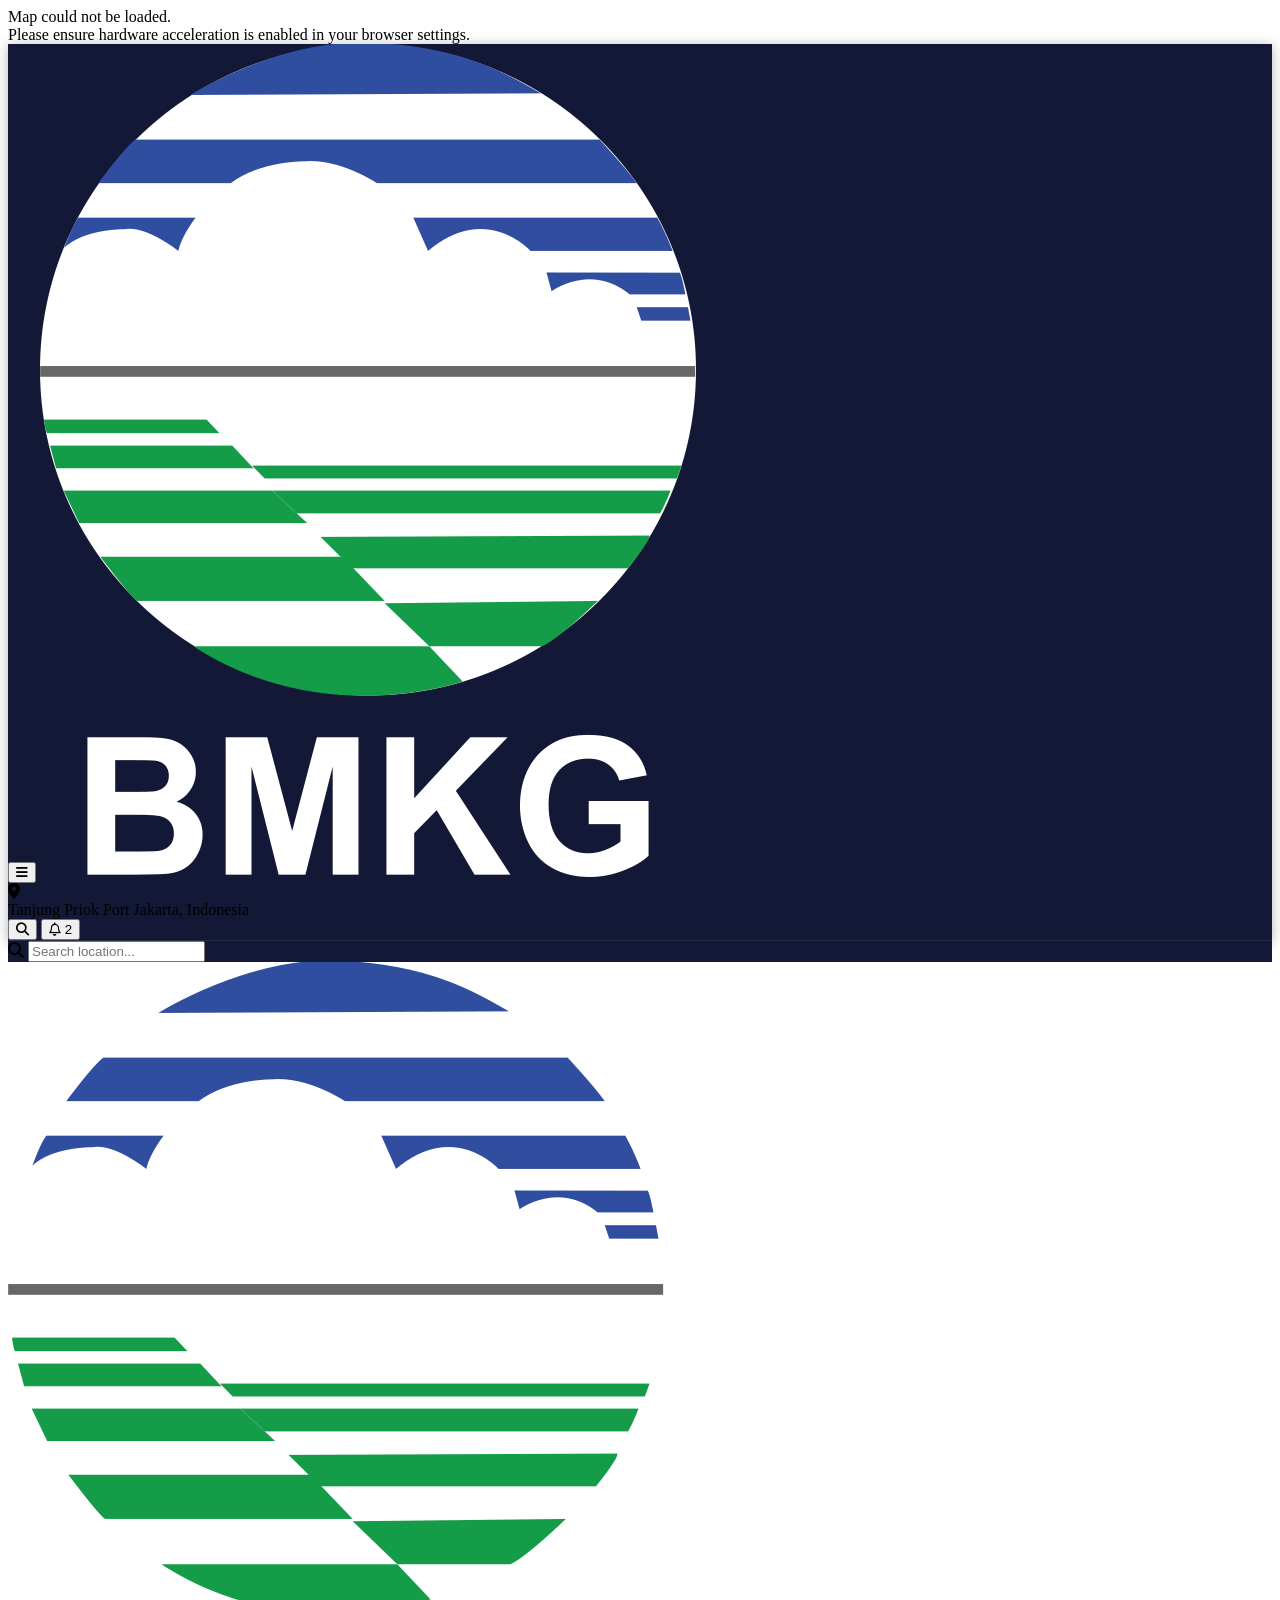
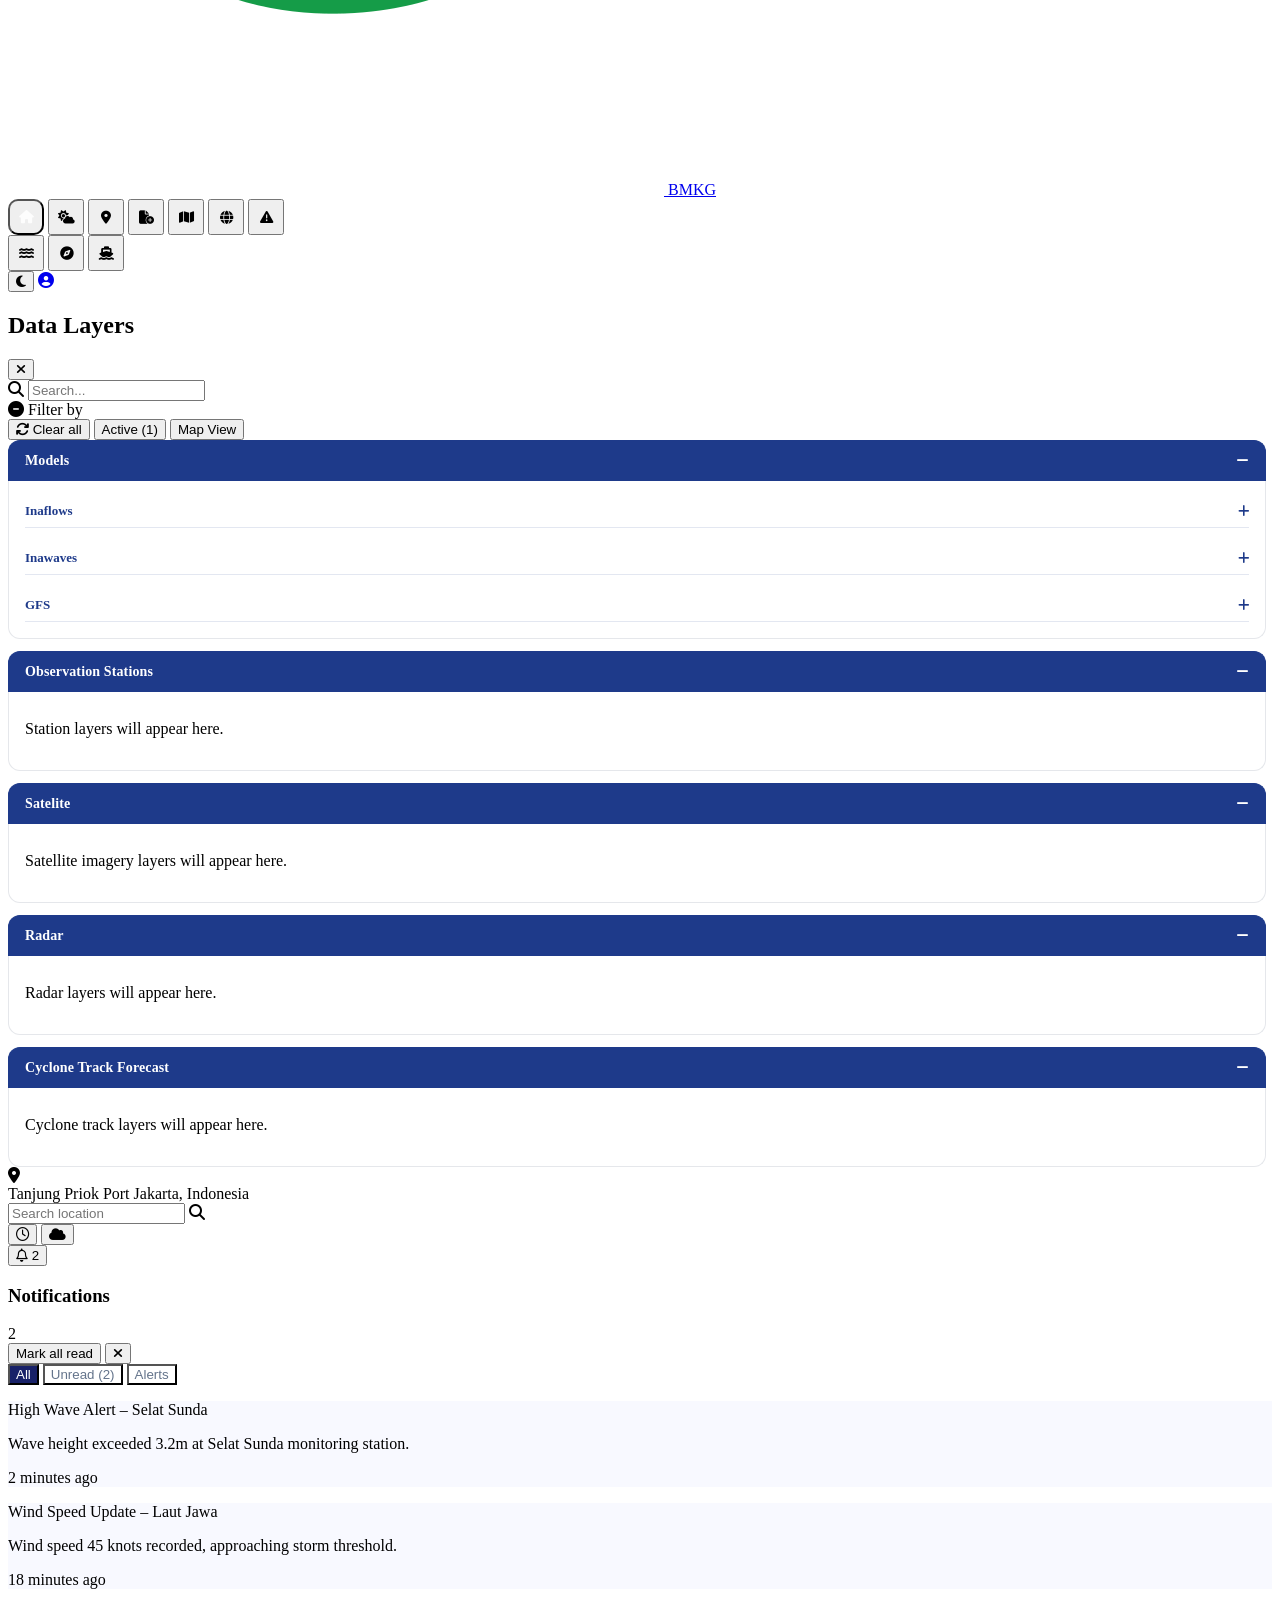
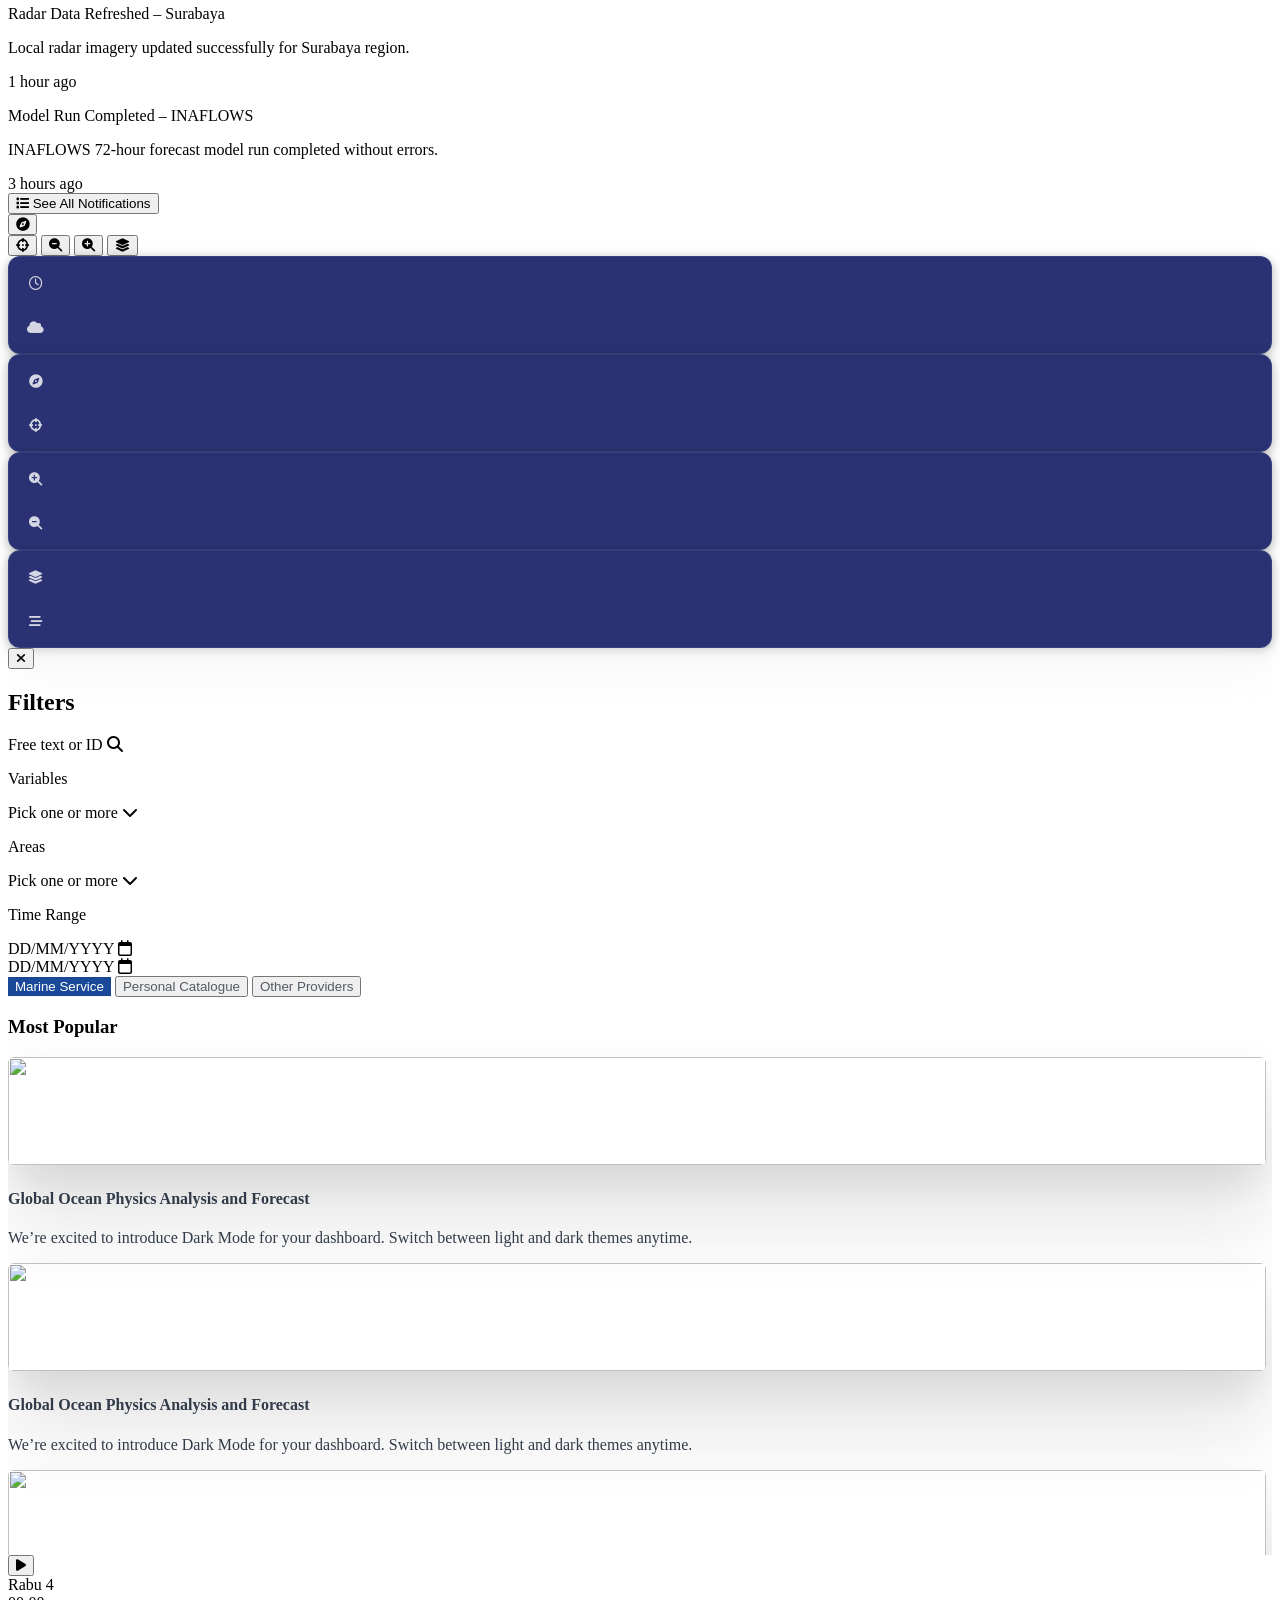
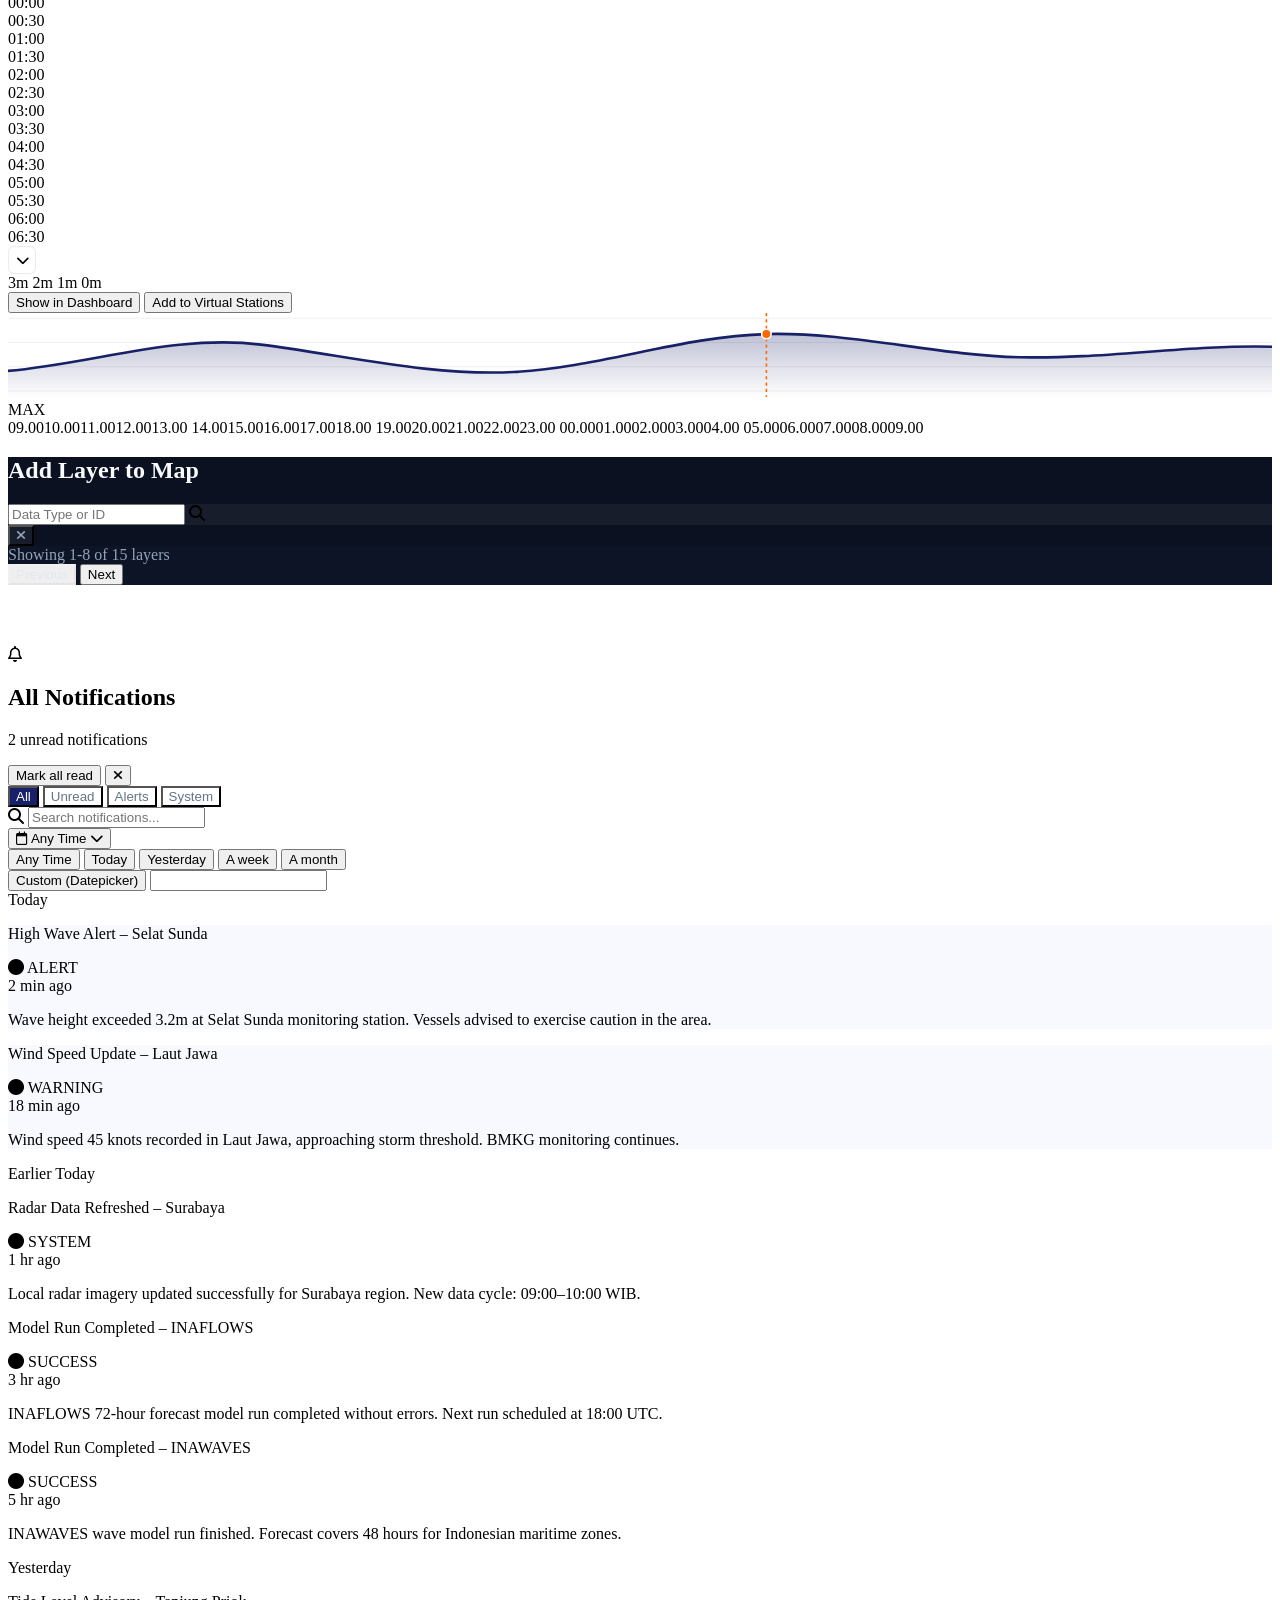
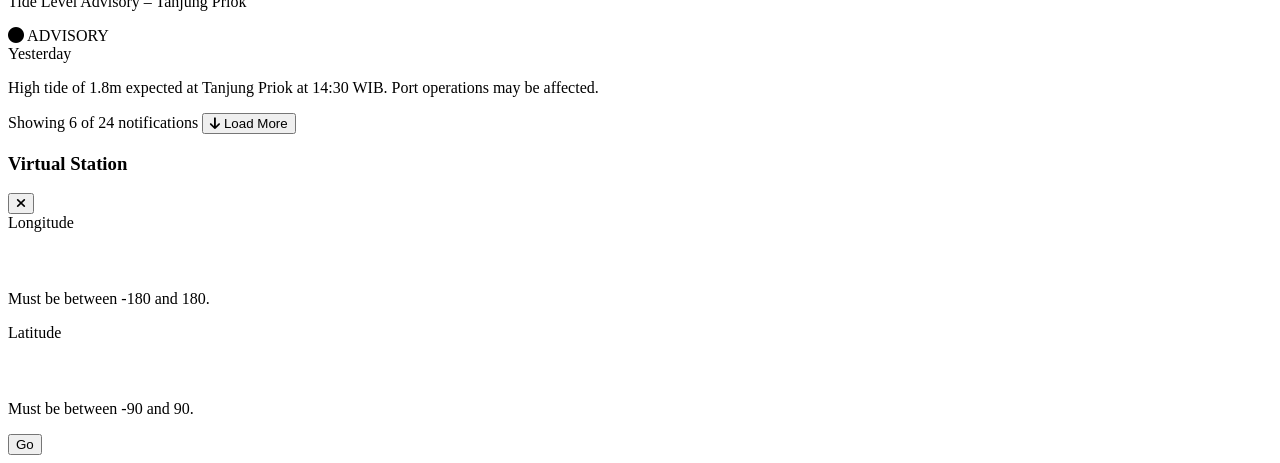
==== commit 97322850: "design:redesign mobile responsive" ====
--- a/index.html
+++ b/index.html
@@ -22,56 +22,109 @@
   <section id="map" class="absolute inset-0 z-0"></section>
   <div class="map-vignette pointer-events-none absolute inset-0 z-10"></div>
 
+  <!-- Mobile Compact Header (visible < 768px) -->
+  <header id="mobileHeader" class="mobile-header fixed top-0 left-0 right-0 z-50 h-[56px] bg-[#182168] flex items-center px-3 gap-2 shadow-lg md:hidden">
+    <!-- Hamburger -->
+    <button id="mobileMenuBtn" type="button" class="w-[40px] h-[40px] rounded-[10px] text-white/80 hover:bg-white/10 hover:text-white flex items-center justify-center transition-all shrink-0" title="Menu">
+      <i class="fa-solid fa-bars text-[16px]"></i>
+    </button>
+    <!-- BMKG Logo -->
+    <a href="dashboard.html" class="flex items-center gap-2 shrink-0" title="BMKG">
+      <img src="assets/img/logo-bmkg-white.png" alt="BMKG" class="h-[28px] w-auto object-contain" />
+    </a>
+    <!-- Location -->
+    <div class="flex items-center gap-2 min-w-0 flex-1">
+      <div class="w-[28px] h-[28px] bg-[#1a4999] rounded-[8px] flex items-center justify-center shrink-0">
+        <i class="fa-solid fa-location-dot text-white text-[12px]"></i>
+      </div>
+      <div class="flex flex-col min-w-0 leading-tight">
+        <span class="font-bold text-white text-[13px] truncate">Tanjung Priok Port</span>
+        <span class="text-[10px] text-white/60 truncate">Jakarta, Indonesia</span>
+      </div>
+    </div>
+    <!-- Search toggle -->
+    <button id="mobileSearchToggle" type="button" class="w-[40px] h-[40px] rounded-[10px] text-white/80 hover:bg-white/10 hover:text-white flex items-center justify-center transition-all shrink-0" title="Search">
+      <i class="fa-solid fa-magnifying-glass text-[14px]"></i>
+    </button>
+    <!-- Notifications -->
+    <button id="mobileNotifBtn" type="button" class="w-[40px] h-[40px] rounded-[10px] text-white/80 hover:bg-white/10 hover:text-white flex items-center justify-center transition-all shrink-0 relative" title="Notifications">
+      <i class="fa-regular fa-bell text-[14px]"></i>
+      <span class="absolute top-1 right-1 w-[14px] h-[14px] bg-[#fb2c36] border border-[#182168] rounded-full flex items-center justify-center text-[8px] font-bold text-white">2</span>
+    </button>
+  </header>
+
+  <!-- Mobile Search Bar (expandable under header) -->
+  <div id="mobileSearchBar" class="mobile-search-bar fixed top-[56px] left-0 right-0 z-50 bg-[#182168] px-3 pb-3 hidden md:hidden">
+    <div class="bg-white/10 rounded-[12px] h-[40px] px-4 flex items-center gap-2 border border-white/10">
+      <i class="fa-solid fa-magnifying-glass text-white/50 text-[12px]"></i>
+      <input type="text" placeholder="Search location..." class="bg-transparent border-none outline-none text-white text-[13px] w-full placeholder-white/40 font-medium" />
+    </div>
+  </div>
+
+  <!-- Mobile Sidebar Drawer Overlay -->
+  <div id="mobileSidebarOverlay" class="mobile-sidebar-overlay fixed inset-0 z-50 bg-black/50 backdrop-blur-sm hidden md:hidden"></div>
+
   <!-- Sidebar Pinned Left (Figma: new sidebar) -->
-  <aside id="leftSidebar" class="absolute left-0 top-0 bottom-0 z-30 w-[62px] bg-[#182168] border-r border-[#0e1629] flex flex-col items-center py-6 justify-between h-screen shrink-0 shadow-[4px_0_24px_rgba(0,0,0,0.25)]">
+  <aside id="leftSidebar" class="absolute left-0 top-0 bottom-0 z-30 w-[62px] bg-[#182168] border-r border-[#0e1629] flex flex-col items-center py-6 justify-between h-screen shrink-0 shadow-[4px_0_24px_rgba(0,0,0,0.25)] md:z-30">
     <div class="flex flex-col gap-6 items-center w-full">
       <!-- BMKG Logo -->
       <a href="dashboard.html" class="h-[46px] w-[36px] flex items-center justify-center shrink-0 mb-4" title="Main Dashboard">
         <img src="assets/img/logo-bmkg-white.png" alt="BMKG" class="w-full h-auto object-contain" />
+        <span class="sidebar-bmkg-label hidden text-white font-bold text-[13px] tracking-wide ml-2">BMKG</span>
       </a>
       
       <!-- Circle Icon Stack -->
-      <div class="flex flex-col gap-[18px] items-center w-full">
-        <button id="sidebarHomeBtn" type="button" class="sidebar-rail-btn w-[36px] h-[36px] rounded-[10px] text-white/70 hover:bg-white/10 hover:text-white flex items-center justify-center transition-all" title="Data Layers" aria-expanded="false" aria-controls="dataLayersPanel">
+      <div class="flex flex-col gap-[18px] items-center w-full px-2">
+        <button id="sidebarHomeBtn" type="button" class="sidebar-nav-item sidebar-rail-btn w-[36px] h-[36px] rounded-[10px] text-white/70 hover:bg-white/10 hover:text-white flex items-center justify-center transition-all" title="Data Layers" aria-expanded="false" aria-controls="dataLayersPanel">
           <i class="fa-solid fa-home text-[16px]"></i>
+          <span class="sidebar-nav-label">Data Layers</span>
         </button>
         
-        <button class="w-[36px] h-[36px] rounded-[10px] text-white/70 hover:bg-white/10 hover:text-white flex items-center justify-center transition-all" title="Weather Model">
+        <button class="sidebar-nav-item w-[36px] h-[36px] rounded-[10px] text-white/70 hover:bg-white/10 hover:text-white flex items-center justify-center transition-all" title="Weather Model">
           <i class="fa-solid fa-cloud-sun text-[16px]"></i>
+          <span class="sidebar-nav-label">Weather Model</span>
         </button>
         
-        <button class="w-[36px] h-[36px] rounded-[10px] text-white/70 hover:bg-white/10 hover:text-white flex items-center justify-center transition-all" title="Stations">
+        <button class="sidebar-nav-item w-[36px] h-[36px] rounded-[10px] text-white/70 hover:bg-white/10 hover:text-white flex items-center justify-center transition-all" title="Stations">
           <i class="fa-solid fa-location-dot text-[16px]"></i>
+          <span class="sidebar-nav-label">Stations</span>
         </button>
         
-        <button class="w-[36px] h-[36px] rounded-[10px] text-white/70 hover:bg-white/10 hover:text-white flex items-center justify-center transition-all" title="Create Station">
+        <button class="sidebar-nav-item w-[36px] h-[36px] rounded-[10px] text-white/70 hover:bg-white/10 hover:text-white flex items-center justify-center transition-all" title="Create Station">
           <i class="fa-solid fa-file-circle-plus text-[16px]"></i>
+          <span class="sidebar-nav-label">Create Station</span>
         </button>
         
-        <button class="w-[36px] h-[36px] rounded-[10px] text-white/70 hover:bg-white/10 hover:text-white flex items-center justify-center transition-all" title="Map Views">
+        <button class="sidebar-nav-item w-[36px] h-[36px] rounded-[10px] text-white/70 hover:bg-white/10 hover:text-white flex items-center justify-center transition-all" title="Map Views">
           <i class="fa-solid fa-map text-[16px]"></i>
+          <span class="sidebar-nav-label">Map Views</span>
         </button>
         
-        <button class="w-[36px] h-[36px] rounded-[10px] text-white/70 hover:bg-white/10 hover:text-white flex items-center justify-center transition-all" title="Globe Views">
+        <button class="sidebar-nav-item w-[36px] h-[36px] rounded-[10px] text-white/70 hover:bg-white/10 hover:text-white flex items-center justify-center transition-all" title="Globe Views">
           <i class="fa-solid fa-globe text-[16px]"></i>
+          <span class="sidebar-nav-label">Globe Views</span>
         </button>
         
-        <button class="w-[36px] h-[36px] rounded-[10px] text-white/70 hover:bg-white/10 hover:text-white flex items-center justify-center transition-all" title="Alerts">
+        <button class="sidebar-nav-item w-[36px] h-[36px] rounded-[10px] text-white/70 hover:bg-white/10 hover:text-white flex items-center justify-center transition-all" title="Alerts">
           <i class="fa-solid fa-triangle-exclamation text-[16px]"></i>
+          <span class="sidebar-nav-label">Alerts</span>
         </button>
         
         <div class="h-[1px] w-[36px] bg-white/20 my-1"></div>
         
-        <button class="w-[36px] h-[36px] rounded-[10px] text-white/70 hover:bg-white/10 hover:text-white flex items-center justify-center transition-all" title="Waves">
+        <button class="sidebar-nav-item w-[36px] h-[36px] rounded-[10px] text-white/70 hover:bg-white/10 hover:text-white flex items-center justify-center transition-all" title="Waves">
           <i class="fa-solid fa-water text-[16px]"></i>
+          <span class="sidebar-nav-label">Waves</span>
         </button>
         
-        <button id="windBtn" class="w-[36px] h-[36px] rounded-[10px] text-white/70 hover:bg-white/10 hover:text-white flex items-center justify-center transition-all" title="Wind">
+        <button id="windBtn" class="sidebar-nav-item w-[36px] h-[36px] rounded-[10px] text-white/70 hover:bg-white/10 hover:text-white flex items-center justify-center transition-all" title="Wind">
           <i class="fa-solid fa-compass text-[16px]"></i>
+          <span class="sidebar-nav-label">Wind</span>
         </button>
         
-        <button class="w-[36px] h-[36px] rounded-[10px] text-white/70 hover:bg-white/10 hover:text-white flex items-center justify-center transition-all" title="Vessels">
+        <button class="sidebar-nav-item w-[36px] h-[36px] rounded-[10px] text-white/70 hover:bg-white/10 hover:text-white flex items-center justify-center transition-all" title="Vessels">
           <i class="fa-solid fa-ship text-[16px]"></i>
+          <span class="sidebar-nav-label">Vessels</span>
         </button>
       </div>
     </div>
@@ -91,55 +144,55 @@
   <div id="dataLayersPanel" class="fixed inset-y-0 left-0 sm:left-[78px] top-0 sm:top-[20px] bottom-0 sm:bottom-[20px] z-40 w-full sm:w-[360px] bg-white text-slate-800 rounded-none sm:rounded-[20px] shadow-[0_10px_25px_rgba(24,33,104,0.15)] flex flex-col transition-all duration-300 transform -translate-x-[400px] opacity-0 pointer-events-none">
     
     <!-- Backdrop for mobile/tablet clicks outside -->
-    <div id="dataLayersBackdrop" class="fixed inset-0 bg-slate-900/40 -z-10 block sm:hidden hidden opacity-0 transition-opacity duration-300"></div>
+    <div id="dataLayersBackdrop" class="fixed inset-0 bg-black/40 -z-10 block sm:hidden hidden opacity-0 transition-opacity duration-300"></div>
 
     <!-- Panel Shell (inner scrollable content container) -->
-    <div class="flex flex-col h-full overflow-hidden p-6 relative">
+    <div class="flex flex-col h-full overflow-hidden p-4 sm:p-6 relative">
       
       <!-- Header -->
       <div class="flex items-center justify-between mb-4">
-        <h2 class="font-semibold text-[#1a4999] text-[18px] tracking-[0.1172px]">Data Layers</h2>
-        <button id="dataLayerCloseBtn" class="w-6 h-6 flex items-center justify-center text-slate-400 hover:text-slate-600 transition-colors" title="Close Panel">
-          <i class="fa-solid fa-xmark text-lg"></i>
+        <h2 class="font-bold text-[#1a4999] text-[20px] tracking-[0.1172px]">Data Layers</h2>
+        <button id="dataLayerCloseBtn" class="w-8 h-8 flex items-center justify-center text-slate-800 hover:text-slate-600 hover:bg-slate-100 rounded-full transition-colors" title="Close Panel">
+          <i class="fa-solid fa-xmark text-xl"></i>
         </button>
       </div>
 
       <!-- Search Location in Panel -->
-      <div class="relative bg-[#f1f1f1] h-[34px] rounded-[20px] mb-4 flex items-center px-4">
-        <i class="fa-solid fa-magnifying-glass text-slate-400 text-xs mr-2"></i>
-        <input type="text" placeholder="Search..." class="bg-transparent border-none text-[12px] text-slate-800 placeholder-slate-400 focus:outline-none w-full" />
+      <div class="relative bg-[#f1f1f1] h-[42px] rounded-[24px] mb-4 flex items-center px-4">
+        <i class="fa-solid fa-magnifying-glass text-slate-400 text-sm mr-2"></i>
+        <input type="text" placeholder="Search..." class="bg-transparent border-none text-[14px] text-slate-800 placeholder-slate-400 focus:outline-none w-full" />
       </div>
 
       <!-- Filters Section -->
-      <div class="flex items-center justify-between mb-6">
-        <div class="flex items-center gap-1.5 text-[11px] text-slate-800">
-          <i class="fa-solid fa-circle-minus text-slate-500 text-xs"></i>
+      <div class="flex items-center justify-between mb-4">
+        <div class="flex items-center gap-1.5 text-[13px] text-slate-800 font-medium">
+          <i class="fa-solid fa-circle-minus text-slate-500 text-sm"></i>
           <span>Filter by</span>
         </div>
-        <div class="flex gap-1.5 items-center">
-          <button id="clearAllFiltersBtn" class="border border-[#d7d7d7] px-2.5 py-1 rounded-[15px] text-[11px] text-slate-800 hover:bg-slate-50 transition flex items-center gap-1">
+        <div class="flex gap-2 items-center">
+          <button id="clearAllFiltersBtn" class="border border-[#d7d7d7] px-3 py-1.5 rounded-[20px] text-[12px] text-slate-800 hover:bg-slate-50 transition flex items-center gap-1">
             <i class="fa-solid fa-arrows-rotate text-[10px]"></i>
             Clear all
           </button>
-          <button id="activeFiltersBadge" class="border border-[#d7d7d7] px-2.5 py-1 rounded-[15px] text-[11px] text-slate-800 bg-slate-50 transition">
+          <button id="activeFiltersBadge" class="border border-[#d7d7d7] px-3 py-1.5 rounded-[20px] text-[12px] text-slate-800 bg-slate-50 transition">
             Active (0)
           </button>
-          <button class="border border-[#d7d7d7] px-2.5 py-1 rounded-[15px] text-[11px] text-slate-800 hover:bg-slate-50 transition">
+          <button class="border border-[#d7d7d7] px-3 py-1.5 rounded-[20px] text-[12px] text-slate-800 hover:bg-slate-50 transition">
             Map View
           </button>
         </div>
       </div>
 
 <!-- Scrollable Categories Stack (Figma: Data layer - open expand) -->
-      <div class="data-layers-scroll flex-1 overflow-y-auto pr-1 space-y-1 no-scrollbar">
+      <div class="data-layers-scroll flex-1 overflow-y-auto pr-1 no-scrollbar">
 
         <!-- Models -->
         <details class="data-group data-group-models" open>
-          <summary>Models</summary>
+          <summary class="data-group-header">Models</summary>
           <div class="data-group-card space-y-0">
             <!-- Inaflows -->
-            <details class="data-group nested" open>
-              <summary>Inaflows</summary>
+            <details class="nested-group">
+              <summary class="data-group-subheader">Inaflows</summary>
               <div class="space-y-1.5 pt-1 pb-3">
                 <!-- data layer 1 -->
                 <div class="flex items-center gap-2 justify-between">
@@ -147,15 +200,15 @@
                     <input type="checkbox" checked data-layer-id="salinity">
                     <span class="data-layer-label">Sea Water Salinity (S)</span>
                   </label>
-                  <div class="flex items-center gap-2">
-                    <button type="button" class="w-[16px] h-[16px] rounded-[4px]  text-black flex items-center justify-center">
-                      <i class="fa-solid fas fa-search-plus text-[12px]"></i>
-                    </button>
-                    <button type="button" class="w-[16px] h-[16px] rounded-[4px]  text-black flex items-center justify-center">
-                      <i class="fa-solid fa-gear text-[12px]"></i>
-                    </button>
-                    <button type="button" class="w-[16px] h-[16px] rounded-[4px]  text-black flex items-center justify-center">
-                      <i class="fa-solid fas fa-info-circle text-[12px]"></i>
+                  <div class="flex items-center gap-1">
+                    <button type="button" class="w-[24px] h-[24px] rounded-[6px] text-black hover:bg-slate-100 flex items-center justify-center transition-colors">
+                      <i class="fa-solid fas fa-search-plus text-[13px]"></i>
+                    </button>
+                    <button type="button" class="w-[24px] h-[24px] rounded-[6px] text-black hover:bg-slate-100 flex items-center justify-center transition-colors">
+                      <i class="fa-solid fa-gear text-[13px]"></i>
+                    </button>
+                    <button type="button" class="w-[24px] h-[24px] rounded-[6px] text-black hover:bg-slate-100 flex items-center justify-center transition-colors">
+                      <i class="fa-solid fas fa-info-circle text-[13px]"></i>
                     </button>
                   </div>
                 </div>
@@ -166,15 +219,15 @@
                     <input type="checkbox" data-layer-id="eastward-velocity">
                     <span class="data-layer-label">Eastward Sea Water Velocity (u)</span>
                   </label>
-                  <div class="flex items-center gap-2">
-                  <button type="button" class="w-[16px] h-[16px] rounded-[4px]  text-black flex items-center justify-center">
-                    <i class="fa-solid fas fa-search-plus text-[12px]"></i>
-                  </button>
-                    <button type="button" class="w-[16px] h-[16px] rounded-[4px]  text-black flex items-center justify-center">
-                      <i class="fa-solid fa-gear text-[12px]"></i>
-                    </button>
-                    <button type="button" class="w-[16px] h-[16px] rounded-[4px]  text-black flex items-center justify-center">
-                      <i class="fa-solid fas fa-info-circle text-[12px]"></i>
+                  <div class="flex items-center gap-1">
+                    <button type="button" class="w-[24px] h-[24px] rounded-[6px] text-black hover:bg-slate-100 flex items-center justify-center transition-colors">
+                      <i class="fa-solid fas fa-search-plus text-[13px]"></i>
+                    </button>
+                    <button type="button" class="w-[24px] h-[24px] rounded-[6px] text-black hover:bg-slate-100 flex items-center justify-center transition-colors">
+                      <i class="fa-solid fa-gear text-[13px]"></i>
+                    </button>
+                    <button type="button" class="w-[24px] h-[24px] rounded-[6px] text-black hover:bg-slate-100 flex items-center justify-center transition-colors">
+                      <i class="fa-solid fas fa-info-circle text-[13px]"></i>
                     </button>
                   </div>
                 </div>
@@ -185,15 +238,15 @@
                     <input type="checkbox" data-layer-id="surface-elevation">
                     <span class="data-layer-label">Sea Surface Elevation (zeta)</span>
                   </label>
-                  <div class="flex items-center gap-2">
-                  <button type="button" class="w-[16px] h-[16px] rounded-[4px]  text-black flex items-center justify-center">
-                    <i class="fa-solid fas fa-search-plus text-[12px]"></i>
-                  </button>
-                    <button type="button" class="w-[16px] h-[16px] rounded-[4px]  text-black flex items-center justify-center">
-                      <i class="fa-solid fa-gear text-[12px]"></i>
-                    </button>
-                    <button type="button" class="w-[16px] h-[16px] rounded-[4px]  text-black flex items-center justify-center">
-                      <i class="fa-solid fas fa-info-circle text-[12px]"></i>
+                  <div class="flex items-center gap-1">
+                    <button type="button" class="w-[24px] h-[24px] rounded-[6px] text-black hover:bg-slate-100 flex items-center justify-center transition-colors">
+                      <i class="fa-solid fas fa-search-plus text-[13px]"></i>
+                    </button>
+                    <button type="button" class="w-[24px] h-[24px] rounded-[6px] text-black hover:bg-slate-100 flex items-center justify-center transition-colors">
+                      <i class="fa-solid fa-gear text-[13px]"></i>
+                    </button>
+                    <button type="button" class="w-[24px] h-[24px] rounded-[6px] text-black hover:bg-slate-100 flex items-center justify-center transition-colors">
+                      <i class="fa-solid fas fa-info-circle text-[13px]"></i>
                     </button>
                   </div>
                 </div>
@@ -204,15 +257,15 @@
                     <input type="checkbox" data-layer-id="temperature">
                     <span class="data-layer-label">Sea Water Temperature (T)</span>
                   </label>
-                  <div class="flex items-center gap-2">
-                  <button type="button" class="w-[16px] h-[16px] rounded-[4px]  text-black flex items-center justify-center">
-                    <i class="fa-solid fas fa-search-plus text-[12px]"></i>
-                  </button>
-                    <button type="button" class="w-[16px] h-[16px] rounded-[4px]  text-black flex items-center justify-center">
-                      <i class="fa-solid fa-gear text-[12px]"></i>
-                    </button>
-                    <button type="button" class="w-[16px] h-[16px] rounded-[4px]  text-black flex items-center justify-center">
-                      <i class="fa-solid fas fa-info-circle text-[12px]"></i>
+                  <div class="flex items-center gap-1">
+                    <button type="button" class="w-[24px] h-[24px] rounded-[6px] text-black hover:bg-slate-100 flex items-center justify-center transition-colors">
+                      <i class="fa-solid fas fa-search-plus text-[13px]"></i>
+                    </button>
+                    <button type="button" class="w-[24px] h-[24px] rounded-[6px] text-black hover:bg-slate-100 flex items-center justify-center transition-colors">
+                      <i class="fa-solid fa-gear text-[13px]"></i>
+                    </button>
+                    <button type="button" class="w-[24px] h-[24px] rounded-[6px] text-black hover:bg-slate-100 flex items-center justify-center transition-colors">
+                      <i class="fa-solid fas fa-info-circle text-[13px]"></i>
                     </button>
                   </div>
                 </div>
@@ -223,15 +276,15 @@
                     <input type="checkbox" data-layer-id="northward-velocity">
                     <span class="data-layer-label">Northward Sea Water Velocity (v)</span>
                   </label>
-                  <div class="flex items-center gap-2">
-                    <button type="button" class="w-[16px] h-[16px] rounded-[4px]  text-black flex items-center justify-center">
-                      <i class="fa-solid fas fa-search-plus text-[12px]"></i>
-                    </button>
-                    <button type="button" class="w-[16px] h-[16px] rounded-[4px]  text-black flex items-center justify-center">
-                      <i class="fa-solid fa-gear text-[12px]"></i>
-                    </button>
-                    <button type="button" class="w-[16px] h-[16px] rounded-[4px]  text-black flex items-center justify-center">
-                      <i class="fa-solid fas fa-info-circle text-[12px]"></i>
+                  <div class="flex items-center gap-1">
+                    <button type="button" class="w-[24px] h-[24px] rounded-[6px] text-black hover:bg-slate-100 flex items-center justify-center transition-colors">
+                      <i class="fa-solid fas fa-search-plus text-[13px]"></i>
+                    </button>
+                    <button type="button" class="w-[24px] h-[24px] rounded-[6px] text-black hover:bg-slate-100 flex items-center justify-center transition-colors">
+                      <i class="fa-solid fa-gear text-[13px]"></i>
+                    </button>
+                    <button type="button" class="w-[24px] h-[24px] rounded-[6px] text-black hover:bg-slate-100 flex items-center justify-center transition-colors">
+                      <i class="fa-solid fas fa-info-circle text-[13px]"></i>
                     </button>
                   </div>
                 </div>
@@ -239,8 +292,8 @@
             </details>
 
             <!-- Inawaves -->
-            <details class="data-group nested">
-              <summary>Inawaves</summary>
+            <details class="nested-group">
+              <summary class="data-group-subheader">Inawaves</summary>
               <div class="space-y-1.5 pt-1 pb-3">
                 <!-- data layer hmax -->
                 <div class="flex items-center gap-2 justify-between">
@@ -248,15 +301,15 @@
                     <input type="checkbox" data-layer-id="hmax">
                     <span class="data-layer-label">Maximum Wave Height (hmax)</span>
                   </label>
-                  <div class="flex items-center gap-2">
-                    <button type="button" class="w-[16px] h-[16px] rounded-[4px] text-black flex items-center justify-center">
-                      <i class="fa-solid fas fa-search-plus text-[12px]"></i>
-                    </button>
-                     <button type="button" class="w-[16px] h-[16px] rounded-[4px] text-black flex items-center justify-center">
-                      <i class="fa-solid fa-gear text-[12px]"></i>
-                    </button>
-                     <button type="button" class="w-[16px] h-[16px] rounded-[4px] text-black flex items-center justify-center">
-                      <i class="fa-solid fas fa-info-circle text-[12px]"></i>
+                  <div class="flex items-center gap-1">
+                    <button type="button" class="w-[24px] h-[24px] rounded-[6px] text-black hover:bg-slate-100 flex items-center justify-center transition-colors">
+                      <i class="fa-solid fas fa-search-plus text-[13px]"></i>
+                    </button>
+                    <button type="button" class="w-[24px] h-[24px] rounded-[6px] text-black hover:bg-slate-100 flex items-center justify-center transition-colors">
+                      <i class="fa-solid fa-gear text-[13px]"></i>
+                    </button>
+                    <button type="button" class="w-[24px] h-[24px] rounded-[6px] text-black hover:bg-slate-100 flex items-center justify-center transition-colors">
+                      <i class="fa-solid fas fa-info-circle text-[13px]"></i>
                     </button>
                   </div>
                 </div>
@@ -266,15 +319,15 @@
                     <input type="checkbox" data-layer-id="dir">
                     <span class="data-layer-label">Mean Wave Direction (dir)</span>
                   </label>
-                  <div class="flex items-center gap-2">
-                    <button type="button" class="w-[16px] h-[16px] rounded-[4px] text-black flex items-center justify-center">
-                      <i class="fa-solid fas fa-search-plus text-[12px]"></i>
-                    </button>
-                     <button type="button" class="w-[16px] h-[16px] rounded-[4px] text-black flex items-center justify-center">
-                      <i class="fa-solid fa-gear text-[12px]"></i>
-                    </button>
-                     <button type="button" class="w-[16px] h-[16px] rounded-[4px] text-black flex items-center justify-center">
-                      <i class="fa-solid fas fa-info-circle text-[12px]"></i>
+                  <div class="flex items-center gap-1">
+                    <button type="button" class="w-[24px] h-[24px] rounded-[6px] text-black hover:bg-slate-100 flex items-center justify-center transition-colors">
+                      <i class="fa-solid fas fa-search-plus text-[13px]"></i>
+                    </button>
+                    <button type="button" class="w-[24px] h-[24px] rounded-[6px] text-black hover:bg-slate-100 flex items-center justify-center transition-colors">
+                      <i class="fa-solid fa-gear text-[13px]"></i>
+                    </button>
+                    <button type="button" class="w-[24px] h-[24px] rounded-[6px] text-black hover:bg-slate-100 flex items-center justify-center transition-colors">
+                      <i class="fa-solid fas fa-info-circle text-[13px]"></i>
                     </button>
                   </div>
                 </div>
@@ -284,15 +337,15 @@
                     <input type="checkbox" data-layer-id="lm">
                     <span class="data-layer-label">Mean Wavelength (lm)</span>
                   </label>
-                  <div class="flex items-center gap-2">
-                    <button type="button" class="w-[16px] h-[16px] rounded-[4px] text-black flex items-center justify-center">
-                      <i class="fa-solid fas fa-search-plus text-[12px]"></i>
-                    </button>
-                     <button type="button" class="w-[16px] h-[16px] rounded-[4px] text-black flex items-center justify-center">
-                      <i class="fa-solid fa-gear text-[12px]"></i>
-                    </button>
-                     <button type="button" class="w-[16px] h-[16px] rounded-[4px] text-black flex items-center justify-center">
-                      <i class="fa-solid fas fa-info-circle text-[12px]"></i>
+                  <div class="flex items-center gap-1">
+                    <button type="button" class="w-[24px] h-[24px] rounded-[6px] text-black hover:bg-slate-100 flex items-center justify-center transition-colors">
+                      <i class="fa-solid fas fa-search-plus text-[13px]"></i>
+                    </button>
+                    <button type="button" class="w-[24px] h-[24px] rounded-[6px] text-black hover:bg-slate-100 flex items-center justify-center transition-colors">
+                      <i class="fa-solid fa-gear text-[13px]"></i>
+                    </button>
+                    <button type="button" class="w-[24px] h-[24px] rounded-[6px] text-black hover:bg-slate-100 flex items-center justify-center transition-colors">
+                      <i class="fa-solid fas fa-info-circle text-[13px]"></i>
                     </button>
                   </div>
                 </div>
@@ -302,15 +355,15 @@
                     <input type="checkbox" data-layer-id="t01">
                     <span class="data-layer-label">Mean Wave Period (t01)</span>
                   </label>
-                  <div class="flex items-center gap-2">
-                    <button type="button" class="w-[16px] h-[16px] rounded-[4px] text-black flex items-center justify-center">
-                      <i class="fa-solid fas fa-search-plus text-[12px]"></i>
-                    </button>
-                     <button type="button" class="w-[16px] h-[16px] rounded-[4px] text-black flex items-center justify-center">
-                      <i class="fa-solid fa-gear text-[12px]"></i>
-                    </button>
-                     <button type="button" class="w-[16px] h-[16px] rounded-[4px] text-black flex items-center justify-center">
-                      <i class="fa-solid fas fa-info-circle text-[12px]"></i>
+                  <div class="flex items-center gap-1">
+                    <button type="button" class="w-[24px] h-[24px] rounded-[6px] text-black hover:bg-slate-100 flex items-center justify-center transition-colors">
+                      <i class="fa-solid fas fa-search-plus text-[13px]"></i>
+                    </button>
+                    <button type="button" class="w-[24px] h-[24px] rounded-[6px] text-black hover:bg-slate-100 flex items-center justify-center transition-colors">
+                      <i class="fa-solid fa-gear text-[13px]"></i>
+                    </button>
+                    <button type="button" class="w-[24px] h-[24px] rounded-[6px] text-black hover:bg-slate-100 flex items-center justify-center transition-colors">
+                      <i class="fa-solid fas fa-info-circle text-[13px]"></i>
                     </button>
                   </div>
                 </div>
@@ -320,15 +373,15 @@
                     <input type="checkbox" data-layer-id="ptp00">
                     <span class="data-layer-label">Primary Swell Period (ptp00)</span>
                   </label>
-                  <div class="flex items-center gap-2">
-                    <button type="button" class="w-[16px] h-[16px] rounded-[4px] text-black flex items-center justify-center">
-                      <i class="fa-solid fas fa-search-plus text-[12px]"></i>
-                    </button>
-                     <button type="button" class="w-[16px] h-[16px] rounded-[4px] text-black flex items-center justify-center">
-                      <i class="fa-solid fa-gear text-[12px]"></i>
-                    </button>
-                     <button type="button" class="w-[16px] h-[16px] rounded-[4px] text-black flex items-center justify-center">
-                      <i class="fa-solid fas fa-info-circle text-[12px]"></i>
+                  <div class="flex items-center gap-1">
+                    <button type="button" class="w-[24px] h-[24px] rounded-[6px] text-black hover:bg-slate-100 flex items-center justify-center transition-colors">
+                      <i class="fa-solid fas fa-search-plus text-[13px]"></i>
+                    </button>
+                    <button type="button" class="w-[24px] h-[24px] rounded-[6px] text-black hover:bg-slate-100 flex items-center justify-center transition-colors">
+                      <i class="fa-solid fa-gear text-[13px]"></i>
+                    </button>
+                    <button type="button" class="w-[24px] h-[24px] rounded-[6px] text-black hover:bg-slate-100 flex items-center justify-center transition-colors">
+                      <i class="fa-solid fas fa-info-circle text-[13px]"></i>
                     </button>
                   </div>
                 </div>
@@ -338,15 +391,15 @@
                     <input type="checkbox" data-layer-id="ptp01">
                     <span class="data-layer-label">Secondary Swell Period (ptp01)</span>
                   </label>
-                  <div class="flex items-center gap-2">
-                    <button type="button" class="w-[16px] h-[16px] rounded-[4px] text-black flex items-center justify-center">
-                      <i class="fa-solid fas fa-search-plus text-[12px]"></i>
-                    </button>
-                     <button type="button" class="w-[16px] h-[16px] rounded-[4px] text-black flex items-center justify-center">
-                      <i class="fa-solid fa-gear text-[12px]"></i>
-                    </button>
-                     <button type="button" class="w-[16px] h-[16px] rounded-[4px] text-black flex items-center justify-center">
-                      <i class="fa-solid fas fa-info-circle text-[12px]"></i>
+                  <div class="flex items-center gap-1">
+                    <button type="button" class="w-[24px] h-[24px] rounded-[6px] text-black hover:bg-slate-100 flex items-center justify-center transition-colors">
+                      <i class="fa-solid fas fa-search-plus text-[13px]"></i>
+                    </button>
+                    <button type="button" class="w-[24px] h-[24px] rounded-[6px] text-black hover:bg-slate-100 flex items-center justify-center transition-colors">
+                      <i class="fa-solid fa-gear text-[13px]"></i>
+                    </button>
+                    <button type="button" class="w-[24px] h-[24px] rounded-[6px] text-black hover:bg-slate-100 flex items-center justify-center transition-colors">
+                      <i class="fa-solid fas fa-info-circle text-[13px]"></i>
                     </button>
                   </div>
                 </div>
@@ -354,23 +407,23 @@
             </details>
 
             <!-- GFS -->
-            <details class="data-group nested">
-              <summary>GFS</summary>
+            <details class="nested-group">
+              <summary class="data-group-subheader">GFS</summary>
               <div class="space-y-1.5 pt-1 pb-1">
                 <div class="flex items-center gap-2 justify-between">
                   <label class="data-layer-row">
                     <input type="checkbox" data-layer-id="gfs-wind">
                     <span class="data-layer-label">Wind Speed (10m)</span>
                   </label>
-                  <div class="flex items-center gap-2">
-                    <button type="button" class="w-[16px] h-[16px] rounded-[4px] text-black flex items-center justify-center">
-                      <i class="fa-solid fas fa-search-plus text-[12px]"></i>
-                    </button>
-                     <button type="button" class="w-[16px] h-[16px] rounded-[4px] text-black flex items-center justify-center">
-                      <i class="fa-solid fa-gear text-[12px]"></i>
-                    </button>
-                     <button type="button" class="w-[16px] h-[16px] rounded-[4px] text-black flex items-center justify-center">
-                      <i class="fa-solid fas fa-info-circle text-[12px]"></i>
+                  <div class="flex items-center gap-1">
+                    <button type="button" class="w-[24px] h-[24px] rounded-[6px] text-black hover:bg-slate-100 flex items-center justify-center transition-colors">
+                      <i class="fa-solid fas fa-search-plus text-[13px]"></i>
+                    </button>
+                    <button type="button" class="w-[24px] h-[24px] rounded-[6px] text-black hover:bg-slate-100 flex items-center justify-center transition-colors">
+                      <i class="fa-solid fa-gear text-[13px]"></i>
+                    </button>
+                    <button type="button" class="w-[24px] h-[24px] rounded-[6px] text-black hover:bg-slate-100 flex items-center justify-center transition-colors">
+                      <i class="fa-solid fas fa-info-circle text-[13px]"></i>
                     </button>
                   </div>
                 </div>
@@ -380,31 +433,31 @@
         </details>
 
         <!-- Other layer groups -->
-        <details class="data-group collapsed-group">
-          <summary>Observation Stations</summary>
+        <details class="data-group collapsed-group" open>
+          <summary class="data-group-header">Observation Stations</summary>
           <div class="data-group-card">
-            <p class="text-[10px] text-slate-600 leading-relaxed">Station layers will appear here.</p>
+            <p class="text-[12px] text-slate-600 leading-relaxed">Station layers will appear here.</p>
           </div>
         </details>
 
-        <details class="data-group collapsed-group">
-          <summary>Satelite</summary>
+        <details class="data-group collapsed-group" open>
+          <summary class="data-group-header">Satelite</summary>
           <div class="data-group-card">
-            <p class="text-[10px] text-slate-600 leading-relaxed">Satellite imagery layers will appear here.</p>
+            <p class="text-[12px] text-slate-600 leading-relaxed">Satellite imagery layers will appear here.</p>
           </div>
         </details>
 
-        <details class="data-group collapsed-group">
-          <summary>Radar</summary>
+        <details class="data-group collapsed-group" open>
+          <summary class="data-group-header">Radar</summary>
           <div class="data-group-card">
-            <p class="text-[10px] text-slate-600 leading-relaxed">Radar layers will appear here.</p>
+            <p class="text-[12px] text-slate-600 leading-relaxed">Radar layers will appear here.</p>
           </div>
         </details>
 
-        <details class="data-group collapsed-group">
-          <summary>Cyclone Track Forecast</summary>
+        <details class="data-group collapsed-group" open>
+          <summary class="data-group-header">Cyclone Track Forecast</summary>
           <div class="data-group-card">
-            <p class="text-[10px] text-slate-600 leading-relaxed">Cyclone track layers will appear here.</p>
+            <p class="text-[12px] text-slate-600 leading-relaxed">Cyclone track layers will appear here.</p>
           </div>
         </details>
 
@@ -414,8 +467,8 @@
     </div>
   </div>
 
-  <!-- Centered Location Search Bar (Figma: Search Container) -->
-  <div class="absolute left-1/2 -translate-x-1/2 top-[20px] z-30 w-[510px] h-[69px] bg-white rounded-[10px] shadow-[0_10px_25px_rgba(24,33,104,0.15)] px-[18px] py-[14px] flex items-center gap-[10px] border border-[rgba(24,33,104,0.06)] pointer-events-auto">
+  <!-- Centered Location Search Bar (Figma: Search Container) - Desktop Only -->
+  <div class="desktop-search-bar absolute left-1/2 -translate-x-1/2 top-[20px] z-30 w-[510px] h-[69px] bg-white rounded-[10px] shadow-[0_10px_25px_rgba(24,33,104,0.15)] px-[18px] py-[14px] items-center gap-[10px] border border-[rgba(24,33,104,0.06)] pointer-events-auto hidden md:flex">
     <!-- Port info and label -->
     <div class="flex items-center gap-[8px] w-[188px] shrink-0">
       <div class="w-[34px] h-[34px] bg-[#1a4999] border border-white/20 rounded-[14px] flex items-center justify-center shrink-0">
@@ -433,8 +486,8 @@
     </div>
   </div>
 
-  <!-- Top Right widgets (Figma: Button Stack) -->
-  <div class="absolute right-[20px] top-[20px] z-30 flex flex-col gap-[12px] items-start pointer-events-auto">
+  <!-- Top Right widgets (Figma: Button Stack) - Desktop Only -->
+  <div class="desktop-top-right absolute right-[20px] top-[20px] z-30 flex flex-col gap-[12px] items-start pointer-events-auto hidden md:flex">
     <!-- Clock Button -->
     <button class="w-[50px] h-[50px] bg-[#182168] rounded-[16px] text-white flex items-center justify-center hover:bg-[#182168]/90 transition-all shadow-lg" title="System Time">
       <i class="fa-regular fa-clock text-lg"></i>
@@ -445,8 +498,8 @@
     </button>
   </div>
 
-  <!-- Right Floating Utilities Widget stack (Figma: QuickAccessWidgets) -->
-  <div class="absolute right-[20px] top-[200px] z-30 flex flex-col gap-[12px] items-start pointer-events-auto">
+  <!-- Right Floating Utilities Widget stack (Figma: QuickAccessWidgets) - Desktop Only -->
+  <div class="desktop-right-toolbar absolute right-[20px] top-[200px] z-30 flex flex-col gap-[12px] items-start pointer-events-auto hidden md:flex">
     <!-- Notifications bell -->
     <div class="relative">
       <button id="notificationBtn" class="w-[50px] h-[50px] bg-[#182168] rounded-[16px] text-white relative flex items-center justify-center hover:bg-[#182168]/90 transition-all shadow-lg" title="Notifications">
@@ -554,60 +607,6 @@
       <button id="compassBtn" class="w-[50px] h-[50px] bg-[#182168] border border-white/20 rounded-[14px] text-white flex items-center justify-center hover:bg-[#182168]/90 transition-all shadow-lg" title="Virtual Station">
         <i class="fa-solid fa-compass text-lg"></i>
       </button>
-
-      <!-- Virtual Station Popup (Figma: node 4538-886) -->
-      <div id="compassDropdown"
-           class="fixed right-[80px] top-[262px] w-[231px] bg-[#182168] rounded-[16px] shadow-[0_16px_48px_rgba(24,33,104,0.35)] z-[9999] opacity-0 scale-95 pointer-events-none transition-all duration-200 origin-top-right overflow-hidden"
-           role="dialog" aria-label="Virtual Station">
-
-        <!-- Card Body -->
-        <div class="px-[18px] pt-[16px] pb-[18px] space-y-[10px]">
-
-          <!-- Title + Close row -->
-          <div class="flex items-center justify-between mb-[2px]">
-            <h3 class="text-white font-bold text-[14px] leading-tight tracking-tight">Virtual Station</h3>
-            <button id="compassCloseBtn" class="w-6 h-6 rounded-[6px] bg-white/10 hover:bg-white/20 text-white flex items-center justify-center transition shrink-0" title="Close">
-              <i class="fa-solid fa-xmark text-[11px]"></i>
-            </button>
-          </div>
-
-          <!-- Longitude field -->
-          <div>
-            <label for="compassLonInput" class="text-white/70 text-[11px] font-medium mb-[5px] block">Longitude</label>
-            <div id="compassLonWrap" class="vs-input-wrap">
-              <input id="compassLonInput" type="number" step="any" min="-180" max="180"
-                     placeholder="-180 to 180"
-                     class="vs-input" />
-              <div class="vs-spinner" aria-hidden="true">
-                <button type="button" class="vs-spin-btn" tabindex="-1" data-target="compassLonInput" data-dir="up"><i class="fa-solid fa-chevron-up text-[8px]"></i></button>
-                <button type="button" class="vs-spin-btn" tabindex="-1" data-target="compassLonInput" data-dir="down"><i class="fa-solid fa-chevron-down text-[8px]"></i></button>
-              </div>
-            </div>
-            <p id="compassLonError" class="text-[10px] text-red-300 mt-1 hidden">Must be between -180 and 180.</p>
-          </div>
-
-          <!-- Latitude field -->
-          <div>
-            <label for="compassLatInput" class="text-white/70 text-[11px] font-medium mb-[5px] block">Latitude</label>
-            <div id="compassLatWrap" class="vs-input-wrap">
-              <input id="compassLatInput" type="number" step="any" min="-90" max="90"
-                     placeholder="-90 to 90"
-                     class="vs-input" />
-              <div class="vs-spinner" aria-hidden="true">
-                <button type="button" class="vs-spin-btn" tabindex="-1" data-target="compassLatInput" data-dir="up"><i class="fa-solid fa-chevron-up text-[8px]"></i></button>
-                <button type="button" class="vs-spin-btn" tabindex="-1" data-target="compassLatInput" data-dir="down"><i class="fa-solid fa-chevron-down text-[8px]"></i></button>
-              </div>
-            </div>
-            <p id="compassLatError" class="text-[10px] text-red-300 mt-1 hidden">Must be between -90 and 90.</p>
-          </div>
-
-          <!-- Go button -->
-          <button id="compassGoBtn"
-                  class="w-full h-[38px] bg-[#3a7fdb] hover:bg-[#2d6cc9] text-white rounded-[10px] text-[13px] font-semibold transition-all flex items-center justify-center mt-[2px]">
-            Go
-          </button>
-        </div>
-      </div>
     </div>
 
     <!-- Crosshair trigger -->
@@ -629,6 +628,46 @@
     <button id="layersPanelBtn" class="w-[50px] h-[50px] bg-[#182168] rounded-[16px] text-white flex items-center justify-center hover:bg-[#182168]/90 transition-all shadow-lg cursor-pointer" title="Data Layers">
       <i class="fa-solid fa-layer-group text-lg"></i>
     </button>
+  </div>
+
+  <!-- Mobile Right Action Rail (visible < 768px) -->
+  <div id="mobileActionRail" class="mobile-action-rail fixed right-2 top-[68px] z-40 flex flex-col gap-2 items-center md:hidden">
+    <!-- Cluster A: Time + Weather -->
+    <div class="mobile-action-cluster flex flex-col gap-1">
+      <button class="mobile-action-btn" title="System Time">
+        <i class="fa-regular fa-clock text-[14px]"></i>
+      </button>
+      <button class="mobile-action-btn" title="Weather Info">
+        <i class="fa-solid fa-cloud text-[14px]"></i>
+      </button>
+    </div>
+    <!-- Cluster B: Compass + Locate -->
+    <div class="mobile-action-cluster flex flex-col gap-1">
+      <button id="mobileCompassBtn" class="mobile-action-btn" title="Virtual Station">
+        <i class="fa-solid fa-compass text-[14px]"></i>
+      </button>
+      <button class="mobile-action-btn" title="Catalogue Overlay">
+        <i class="fa-solid fa-crosshairs text-[14px]"></i>
+      </button>
+    </div>
+    <!-- Cluster C: Zoom -->
+    <div class="mobile-action-cluster flex flex-col gap-1">
+      <button id="mobileZoomInBtn" class="mobile-action-btn" title="Zoom In">
+        <i class="fa-solid fa-magnifying-glass-plus text-[14px]"></i>
+      </button>
+      <button id="mobileZoomOutBtn" class="mobile-action-btn" title="Zoom Out">
+        <i class="fa-solid fa-magnifying-glass-minus text-[14px]"></i>
+      </button>
+    </div>
+    <!-- Cluster D: Layers -->
+    <div class="mobile-action-cluster flex flex-col gap-1">
+      <button id="mobileLayersBtn" class="mobile-action-btn" title="Data Layers">
+        <i class="fa-solid fa-layer-group text-[14px]"></i>
+      </button>
+      <button id="mobileDataLayersBtn" class="mobile-action-btn" title="Data Layers Panel">
+        <i class="fa-solid fa-bars-staggered text-[14px]"></i>
+      </button>
+    </div>
   </div>
 
   <!-- Figma: Filters + Catalogue overlay (opened by Crosshair button) -->
@@ -759,7 +798,11 @@
 
 
   <!-- Bottom Panel (Figma: Playback & Wave Chart) -->
-  <div id="mapBottomPanel" class="map-bottom-panel absolute left-[84px] z-0 bottom-[20px] right-[20px] max-w-[93%] flex flex-col gap-[9px] pointer-events-auto">
+  <div id="mapBottomPanel" class="map-bottom-panel absolute left-[84px] z-0 bottom-[20px] right-[20px] max-w-[93%] flex flex-col gap-[9px] pointer-events-auto md:left-[84px] md:bottom-[20px] md:right-[20px]">
+    <!-- Mobile Bottom Sheet Handle (visible < 768px) -->
+    <div id="mobileBottomHandle" class="mobile-bottom-handle flex items-center justify-center py-1 md:hidden cursor-pointer">
+      <div class="w-[36px] h-[4px] rounded-full bg-white/40"></div>
+    </div>
     <!-- Playback Timeline toolbar -->
     <div class="flex gap-[9px] items-center w-full">
       <!-- Play/Pause Button -->
@@ -1156,6 +1199,61 @@
     </div>
   </div>
 
+  <!-- Virtual Station Popup (Figma: node 4538-886) - Standalone for both desktop & mobile -->
+  <div id="compassBackdrop" class="fixed inset-0 z-[9998] bg-black/50 backdrop-blur-sm hidden opacity-0 transition-opacity duration-200"></div>
+  <div id="compassDropdown"
+       class="compass-dropdown fixed right-[80px] top-[262px] w-[231px] bg-[#182168] rounded-[16px] shadow-[0_16px_48px_rgba(24,33,104,0.35)] z-[9999] opacity-0 scale-95 pointer-events-none transition-all duration-200 origin-top-right overflow-hidden"
+       role="dialog" aria-label="Virtual Station">
+
+    <!-- Card Body -->
+    <div class="px-[18px] pt-[16px] pb-[18px] space-y-[10px]">
+
+      <!-- Title + Close row -->
+      <div class="flex items-center justify-between mb-[2px]">
+        <h3 class="text-white font-bold text-[14px] leading-tight tracking-tight">Virtual Station</h3>
+        <button id="compassCloseBtn" class="w-8 h-8 rounded-[8px] bg-white/10 hover:bg-white/20 text-white flex items-center justify-center transition shrink-0" title="Close">
+          <i class="fa-solid fa-xmark text-[13px]"></i>
+        </button>
+      </div>
+
+      <!-- Longitude field -->
+      <div>
+        <label for="compassLonInput" class="text-white/70 text-[11px] font-medium mb-[5px] block">Longitude</label>
+        <div id="compassLonWrap" class="vs-input-wrap">
+          <input id="compassLonInput" type="number" step="any" min="-180" max="180"
+                 placeholder="-180 to 180"
+                 class="vs-input" />
+          <div class="vs-spinner" aria-hidden="true">
+            <button type="button" class="vs-spin-btn" tabindex="-1" data-target="compassLonInput" data-dir="up"><i class="fa-solid fa-chevron-up text-[8px]"></i></button>
+            <button type="button" class="vs-spin-btn" tabindex="-1" data-target="compassLonInput" data-dir="down"><i class="fa-solid fa-chevron-down text-[8px]"></i></button>
+          </div>
+        </div>
+        <p id="compassLonError" class="text-[10px] text-red-300 mt-1 hidden">Must be between -180 and 180.</p>
+      </div>
+
+      <!-- Latitude field -->
+      <div>
+        <label for="compassLatInput" class="text-white/70 text-[11px] font-medium mb-[5px] block">Latitude</label>
+        <div id="compassLatWrap" class="vs-input-wrap">
+          <input id="compassLatInput" type="number" step="any" min="-90" max="90"
+                 placeholder="-90 to 90"
+                 class="vs-input" />
+          <div class="vs-spinner" aria-hidden="true">
+            <button type="button" class="vs-spin-btn" tabindex="-1" data-target="compassLatInput" data-dir="up"><i class="fa-solid fa-chevron-up text-[8px]"></i></button>
+            <button type="button" class="vs-spin-btn" tabindex="-1" data-target="compassLatInput" data-dir="down"><i class="fa-solid fa-chevron-down text-[8px]"></i></button>
+          </div>
+        </div>
+        <p id="compassLatError" class="text-[10px] text-red-300 mt-1 hidden">Must be between -90 and 90.</p>
+      </div>
+
+      <!-- Go button -->
+      <button id="compassGoBtn"
+              class="w-full h-[38px] bg-[#3a7fdb] hover:bg-[#2d6cc9] text-white rounded-[10px] text-[13px] font-semibold transition-all flex items-center justify-center mt-[2px]">
+        Go
+      </button>
+    </div>
+  </div>
+
 
 <script>
   (function () {
--- a/assets/css/dashboard.css
+++ b/assets/css/dashboard.css
@@ -640,17 +640,19 @@
 .data-group > summary {
   list-style: none;
   cursor: pointer;
-  border-radius: 15px;
-  height: 30px;
-  padding: 0 15px;
+  border-radius: 12px 12px 0 0;
+  height: 40px;
+  padding: 0 16px;
   display: flex;
   align-items: center;
   justify-content: space-between;
-  font-size: 13px;
-  font-weight: 800;
+  font-size: 14px;
+  font-weight: 700;
   letter-spacing: 0.1172px;
   color: #fff;
-  background: #1a4999;
+  background: #1e3a8a;
+  border: 1px solid #1e3a8a;
+  border-bottom: 0;
 }
 
 .data-group > summary::-webkit-details-marker {
@@ -661,66 +663,88 @@
   content: "\f068";
   font-family: "Font Awesome 6 Free";
   font-weight: 900;
-  font-size: 12px;
+  font-size: 14px;
 }
 
 .data-group:not([open]) > summary::after {
   content: "\2b";
 }
 
-.data-group-models > summary {
-  border-radius: 15px 15px 0 0;
-}
-
 .data-group-card {
-  border: 1px solid #1a4999;
+  border: 1px solid #e5e7eb;
   border-top: 0;
-  border-radius: 0 0 15px 15px;
-  background: #fbfbfb;
-  padding: 12px 15px 16px 14px;
-}
-
+  border-radius: 0 0 12px 12px;
+  background: #fff;
+  padding: 12px 16px 16px 16px;
+  overflow: hidden;
+}
+
+/* When open, the card has bottom rounded corners */
+.data-group[open] > .data-group-card {
+  border-radius: 0 0 12px 12px;
+}
+
+/* When closed, the summary becomes a full rounded card */
 .data-group:not([open]) > summary {
-  border-radius: 15px;
-}
-
-.data-group.nested {
-  margin-bottom: 13px;
-}
-
-.data-group.nested:last-child {
+  border-radius: 12px;
+  border: 1px solid #e5e7eb;
+  border-bottom: 1px solid #e5e7eb;
+}
+
+.data-group:not([open]) + .data-group-card,
+.data-group:not([open]) > .data-group-card {
+  display: none;
+}
+
+/* Nested group container */
+.nested-group {
+  margin-bottom: 12px;
+}
+
+.nested-group:last-child {
   margin-bottom: 0;
 }
 
-.data-group.nested > summary {
-  height: auto;
-  padding: 0 0 5px;
-  border-radius: 0;
-  background: transparent;
-  color: #1a4999;
-  font-size: 12px;
-  font-weight: 500;
-  border-bottom: 1px solid rgba(26, 73, 153, 0.22);
-}
-
-.data-group.nested > summary::after {
-  color: #1a4999;
-}
-
-.data-group.nested:not([open]) > summary {
-  padding-bottom: 4px;
+/* Nested group subheader with toggle */
+.nested-group > summary {
+  list-style: none;
+  cursor: pointer;
+  padding: 10px 0 8px;
+  color: #1e3a8a;
+  font-size: 13px;
+  font-weight: 600;
+  border-bottom: 1px solid rgba(30, 58, 138, 0.12);
+  display: flex;
+  align-items: center;
+  justify-content: space-between;
+}
+
+.nested-group > summary::-webkit-details-marker {
+  display: none;
+}
+
+.nested-group > summary::after {
+  content: "\f068";
+  font-family: "Font Awesome 6 Free";
+  font-weight: 900;
+  font-size: 13px;
+  color: #1e3a8a;
+}
+
+.nested-group:not([open]) > summary::after {
+  content: "\2b";
 }
 
 .data-layer-row {
   display: flex;
   align-items: center;
-  gap: 8px;
-  font-size: 10px;
-  line-height: 20px;
+  gap: 10px;
+  font-size: 13px;
+  line-height: 22px;
   color: #000;
   cursor: pointer;
-  padding: 2px 0;
-  border-radius: 4px;
+  padding: 6px 0;
+  border-radius: 6px;
 }
 
 .data-layer-row:hover {
@@ -730,6 +754,7 @@
 .data-layer-label {
   flex: 1;
   min-width: 0;
+  font-size: 13px;
 }
 
 .data-layer-sparkline {
@@ -740,10 +765,11 @@
 }
 
 .data-layer-row input[type="checkbox"] {
-  width: 14px;
-  height: 14px;
+  width: 16px;
+  height: 16px;
   margin: 0;
   accent-color: #2956a3;
+  cursor: pointer;
 }
 
 .data-layer-row.is-selected input[type="checkbox"] {
@@ -759,12 +785,25 @@
   flex-shrink: 0;
 }
 
-.collapsed-group > summary {
-  border-radius: 15px;
+.collapsed-group:not([open]) > summary {
+  border-radius: 12px;
+  border: 1px solid #e5e7eb;
+  border-bottom: 1px solid #e5e7eb;
+  background: #1e3a8a;
+  color: #fff;
 }
 
 .collapsed-group + .collapsed-group {
-  margin-top: -4px;
+  margin-top: 12px;
+}
+
+/* Spacing between all data groups */
+.data-group {
+  margin-bottom: 12px;
+}
+
+.data-group:last-child {
+  margin-bottom: 0;
 }
 
 body.sidebar-left-open .navbar-wrap,
@@ -1689,27 +1728,27 @@
 }
 
 /* Mobile: center as modal */
-@media (max-width: 640px) {
-  #compassDropdown {
+@media (max-width: 767px) {
+  .compass-dropdown {
     position: fixed !important;
-    right: 16px !important;
-    top: auto !important;
-    bottom: 100px !important;
-    width: calc(100vw - 80px) !important;
-    max-width: 300px !important;
-    transform: scale(0.95) !important;
-    origin: bottom right;
-    z-index: 10000 !important;
-  }
-  #compassDropdown.is-open {
-    transform: scale(1) !important;
-  }
-  #compassBackdrop {
-    display: block !important;
-  }
-}
-
-/* Backdrop (hidden on desktop, visible on mobile) */
+    left: 50% !important;
+    top: 50% !important;
+    right: auto !important;
+    bottom: auto !important;
+    width: calc(100vw - 48px) !important;
+    max-width: 320px !important;
+    transform: translate(-50%, -50%) scale(0.95) !important;
+    transform-origin: center center !important;
+    z-index: 9999 !important;
+    border-radius: 20px !important;
+    box-shadow: 0 24px 64px rgba(0, 0, 0, 0.5) !important;
+  }
+  .compass-dropdown.is-open {
+    transform: translate(-50%, -50%) scale(1) !important;
+  }
+}
+
+/* Backdrop */
 #compassBackdrop {
   display: none;
   position: fixed;
@@ -1725,4 +1764,586 @@
   opacity: 1;
 }
 
-
+/* ============================================================
+   MOBILE-FIRST RESPONSIVE REDESIGN
+   Professional Maritime Monitoring Dashboard
+   Targets: 360px – 430px (iPhone, Android, rugged tablets)
+   ============================================================ */
+
+/* ---- Mobile Header ---- */
+.mobile-header {
+  backdrop-filter: blur(12px);
+  -webkit-backdrop-filter: blur(12px);
+  background: rgba(24, 33, 104, 0.97);
+  border-bottom: 1px solid rgba(255, 255, 255, 0.08);
+  transition: transform 280ms cubic-bezier(0.2, 0.9, 0.2, 1);
+}
+
+.mobile-search-bar {
+  transition: opacity 200ms ease, transform 200ms ease;
+  background: rgba(24, 33, 104, 0.97);
+  backdrop-filter: blur(12px);
+  -webkit-backdrop-filter: blur(12px);
+}
+
+/* ---- Mobile Sidebar Drawer ---- */
+@media (max-width: 767px) {
+  #leftSidebar {
+    position: fixed;
+    z-index: 60;
+    width: 52px;
+    transform: translateX(-100%);
+    transition: transform 320ms cubic-bezier(0.2, 0.9, 0.2, 1);
+    box-shadow: none;
+  }
+
+  #leftSidebar.mobile-sidebar-open {
+    transform: translateX(0);
+    width: 260px;
+    box-shadow: 4px 0 24px rgba(0, 0, 0, 0.4);
+  }
+
+  /* When sidebar is open on mobile, left-align items */
+  #leftSidebar.mobile-sidebar-open > .flex.flex-col.gap-6 {
+    align-items: flex-start;
+    padding-left: 16px;
+    padding-right: 16px;
+  }
+
+  /* Logo wider in drawer mode */
+  #leftSidebar.mobile-sidebar-open > .flex.flex-col.gap-6 > a[href="dashboard.html"] {
+    width: 100%;
+    height: auto;
+    justify-content: flex-start;
+    margin-bottom: 16px;
+  }
+
+  #leftSidebar.mobile-sidebar-open > .flex.flex-col.gap-6 > a[href="dashboard.html"] img {
+    width: 40px;
+    height: auto;
+  }
+
+  #leftSidebar.mobile-sidebar-open .sidebar-bmkg-label {
+    display: inline !important;
+  }
+
+  /* Bottom section left-aligned in drawer */
+  #leftSidebar.mobile-sidebar-open > .flex.flex-col.gap-4 {
+    align-items: flex-start;
+    padding-left: 16px;
+    padding-right: 16px;
+    width: 100%;
+  }
+
+  #leftSidebar.mobile-sidebar-open .sidebar-nav-label {
+    display: block;
+  }
+
+  .mobile-sidebar-overlay {
+    transition: opacity 280ms ease;
+  }
+
+  .mobile-sidebar-overlay.is-visible {
+    opacity: 1;
+  }
+}
+
+/* Sidebar nav item labels (hidden by default, shown in drawer) */
+.sidebar-nav-label {
+  display: none;
+  font-size: 14px;
+  font-weight: 600;
+  color: rgba(255, 255, 255, 0.9);
+  white-space: nowrap;
+  letter-spacing: 0.01em;
+}
+
+#leftSidebar.mobile-sidebar-open .sidebar-nav-label {
+  display: block;
+}
+
+#leftSidebar.mobile-sidebar-open .sidebar-nav-item {
+  width: 100%;
+  justify-content: flex-start;
+  padding: 10px 12px;
+  gap: 14px;
+  border-radius: 10px;
+  height: auto;
+  min-height: 40px;
+}
+
+#leftSidebar.mobile-sidebar-open .sidebar-nav-item i {
+  font-size: 18px;
+  width: 24px;
+  text-align: center;
+  flex-shrink: 0;
+  color: rgba(255, 255, 255, 0.7);
+}
+
+#leftSidebar.mobile-sidebar-open .sidebar-nav-divider {
+  width: 100%;
+}
+
+/* Desktop: ensure sidebar buttons remain square icon-only */
+@media (min-width: 768px) {
+  .sidebar-nav-item {
+    width: 36px !important;
+    height: 36px;
+    padding: 0 !important;
+    justify-content: center !important;
+    gap: 0 !important;
+  }
+
+  .sidebar-nav-label {
+    display: none !important;
+  }
+}
+
+/* ---- Mobile Action Rail ---- */
+.mobile-action-rail {
+  pointer-events: auto;
+}
+
+.mobile-action-cluster {
+  background: rgba(24, 33, 104, 0.92);
+  border-radius: 12px;
+  padding: 4px;
+  box-shadow: 0 4px 16px rgba(0, 0, 0, 0.25);
+  border: 1px solid rgba(255, 255, 255, 0.08);
+  backdrop-filter: blur(12px);
+  -webkit-backdrop-filter: blur(12px);
+}
+
+.mobile-action-btn {
+  width: 44px;
+  height: 44px;
+  border-radius: 10px;
+  color: rgba(255, 255, 255, 0.8);
+  display: flex;
+  align-items: center;
+  justify-content: center;
+  transition: all 180ms ease;
+  background: transparent;
+  border: none;
+  cursor: pointer;
+}
+
+.mobile-action-btn:hover,
+.mobile-action-btn:active {
+  background: rgba(255, 255, 255, 0.12);
+  color: #fff;
+}
+
+.mobile-action-btn.is-active {
+  background: rgba(255, 255, 255, 0.15);
+  color: #fff;
+}
+
+/* ---- Mobile Bottom Panel ---- */
+@media (max-width: 767px) {
+  .map-bottom-panel {
+    left: 8px !important;
+    right: 8px !important;
+    bottom: 8px !important;
+    max-width: none !important;
+    transition: all 320ms cubic-bezier(0.2, 0.9, 0.2, 1);
+  }
+
+  .mobile-bottom-handle {
+    padding: 8px 0 4px;
+    display: flex;
+    align-items: center;
+    justify-content: center;
+    cursor: grab;
+  }
+
+  .mobile-bottom-handle:active {
+    cursor: grabbing;
+  }
+
+  .mobile-bottom-handle div {
+    background: rgba(255, 255, 255, 0.5);
+  }
+
+  /* Bottom panel collapsed state on mobile */
+  .map-bottom-panel.mobile-bottom-collapsed {
+    bottom: 8px;
+  }
+
+  .map-bottom-panel.mobile-bottom-collapsed .bottom-collapsible {
+    max-height: 0 !important;
+    opacity: 0;
+    transform: translateY(10px);
+    pointer-events: none;
+  }
+
+  /* Timeline row compact on mobile */
+  .footer-inner {
+    width: 100%;
+    border-radius: 8px;
+  }
+
+  /* Wave chart card mobile adjustments */
+  #bottomChartPanel {
+    height: 130px !important;
+    border-radius: 12px !important;
+    padding: 8px !important;
+  }
+
+  #bottomChartPanel .absolute.right-\[16px\] {
+    right: 8px;
+    top: 8px;
+  }
+
+  #bottomChartPanel .absolute.right-\[16px\] button {
+    font-size: 7px;
+    padding: 2px 6px;
+  }
+}
+
+/* ---- Mobile Data Layers Panel ---- */
+@media (max-width: 767px) {
+  #dataLayersPanel {
+    position: fixed;
+    left: 0 !important;
+    top: 0 !important;
+    bottom: 0 !important;
+    width: 100% !important;
+    border-radius: 0 !important;
+    z-index: 70 !important;
+  }
+
+  #dataLayersPanel .flex.flex-col.h-full {
+    padding: 16px;
+    padding-top: 60px;
+  }
+
+  /* Backdrop visible on mobile */
+  #dataLayersBackdrop {
+    display: block;
+  }
+
+  .data-layers-scroll {
+    padding-bottom: 32px;
+  }
+
+  /* Spacing between category groups */
+  .data-group {
+    margin-bottom: 12px;
+  }
+
+  .data-group:last-child {
+    margin-bottom: 0;
+  }
+
+  .data-group > summary {
+    font-size: 14px;
+    height: 40px;
+    padding: 0 16px;
+  }
+
+  .data-group-subheader,
+  .nested-group > summary {
+    font-size: 13px;
+    padding: 10px 0 8px;
+  }
+
+  .data-layer-row {
+    font-size: 13px;
+    padding: 6px 0;
+  }
+
+  .data-layer-row input[type="checkbox"] {
+    width: 16px;
+    height: 16px;
+  }
+
+  .data-layer-label {
+    font-size: 13px;
+  }
+}
+
+/* ---- Mobile Catalogue Overlay ---- */
+@media (max-width: 767px) {
+  .catalog-shell {
+    margin-top: 8px;
+    width: min(100vw - 16px, 1160px) !important;
+    border-radius: 16px !important;
+  }
+
+  .catalog-shell .flex.min-h-\[520px\] {
+    min-height: auto;
+    flex-direction: column;
+  }
+
+  .catalog-filters {
+    width: 100% !important;
+    border-right: none !important;
+    border-bottom: 1px solid rgba(0, 0, 0, 0.1);
+    padding: 16px !important;
+  }
+
+  .catalog-content {
+    padding: 16px !important;
+  }
+
+  .catalog-scroll {
+    max-height: 50vh;
+  }
+
+  .catalog-scroll .grid {
+    grid-template-columns: repeat(2, 1fr) !important;
+    gap: 12px !important;
+  }
+
+  .catalog-thumb {
+    height: 80px !important;
+  }
+}
+
+/* ---- Mobile Notification Dropdown ---- */
+@media (max-width: 767px) {
+  #notificationDropdown {
+    position: fixed !important;
+    right: 8px !important;
+    top: 60px !important;
+    left: 8px !important;
+    width: auto !important;
+    border-radius: 16px !important;
+    z-index: 9999 !important;
+  }
+}
+
+/* ---- Mobile All Notifications Modal ---- */
+@media (max-width: 767px) {
+  #allNotifCard {
+    width: calc(100vw - 16px) !important;
+    max-height: 90vh !important;
+    border-radius: 20px !important;
+  }
+
+  #allNotifCard .px-6 {
+    padding-left: 16px !important;
+    padding-right: 16px !important;
+  }
+}
+
+/* ---- Mobile Add Layer Modal ---- */
+@media (max-width: 767px) {
+  #addLayerModalWrapper #addLayerModalCard {
+    width: calc(100vw - 24px) !important;
+    max-height: 88vh !important;
+    border-radius: 16px !important;
+  }
+
+  #addLayerModalWrapper .grid.grid-cols-1 {
+    grid-template-columns: 1fr !important;
+  }
+
+  #addLayerModalWrapper .p-6 {
+    padding: 12px !important;
+  }
+}
+
+/* ---- 8pt Grid Spacing System ---- */
+:root {
+  --space-1: 4px;
+  --space-2: 8px;
+  --space-3: 12px;
+  --space-4: 16px;
+  --space-5: 20px;
+  --space-6: 24px;
+  --space-8: 32px;
+  --radius-sm: 8px;
+  --radius-md: 12px;
+  --radius-lg: 16px;
+  --radius-xl: 20px;
+}
+
+/* ---- Elevation System ---- */
+.mobile-action-cluster {
+  box-shadow:
+    0 2px 8px rgba(0, 0, 0, 0.2),
+    0 4px 16px rgba(0, 0, 0, 0.15);
+}
+
+.mobile-header {
+  box-shadow: 0 2px 12px rgba(0, 0, 0, 0.3);
+}
+
+/* ---- Corner Radius Consistency ---- */
+.mobile-action-cluster {
+  border-radius: var(--radius-md);
+}
+
+.mobile-action-btn {
+  border-radius: var(--radius-sm);
+}
+
+/* ---- Responsive Breakpoints ---- */
+
+/* Small phones: 360px */
+@media (max-width: 374px) {
+  .mobile-header {
+    height: 52px !important;
+    padding: 0 8px !important;
+  }
+
+  .mobile-header .font-bold {
+    font-size: 12px !important;
+  }
+
+  .mobile-action-btn {
+    width: 40px;
+    height: 40px;
+  }
+
+  .mobile-action-cluster {
+    padding: 3px;
+  }
+
+  .mobile-bottom-handle div {
+    width: 28px;
+  }
+
+  .map-bottom-panel {
+    left: 4px !important;
+    right: 4px !important;
+    bottom: 4px !important;
+  }
+}
+
+/* Standard phones: 375px - 414px */
+@media (min-width: 375px) and (max-width: 413px) {
+  .mobile-action-btn {
+    width: 44px;
+    height: 44px;
+  }
+}
+
+/* Large phones: 414px - 430px */
+@media (min-width: 414px) and (max-width: 479px) {
+  .mobile-action-btn {
+    width: 48px;
+    height: 48px;
+  }
+
+  .mobile-action-cluster {
+    padding: 5px;
+    gap: 6px;
+  }
+}
+
+/* ---- Ensure map visibility (min 60% viewport) ---- */
+@media (max-width: 767px) {
+  #map {
+    min-height: 60vh;
+  }
+
+  /* Keep sidebar from blocking map on mobile */
+  #leftSidebar:not(.mobile-sidebar-open) {
+    pointer-events: none;
+  }
+
+  #leftSidebar:not(.mobile-sidebar-open) button {
+    pointer-events: none;
+  }
+}
+
+/* ---- Landscape orientation adjustments ---- */
+@media (max-width: 767px) and (orientation: landscape) {
+  .mobile-header {
+    height: 48px !important;
+  }
+
+  .mobile-action-rail {
+    top: 56px;
+    flex-direction: row;
+    flex-wrap: wrap;
+    right: 4px;
+    max-width: 200px;
+    justify-content: flex-end;
+  }
+
+  .mobile-action-cluster {
+    flex-direction: row;
+  }
+
+  .map-bottom-panel {
+    bottom: 4px !important;
+  }
+
+  #bottomChartPanel {
+    height: 100px !important;
+  }
+}
+
+/* ---- Dark theme mobile consistency ---- */
+.dark .mobile-header {
+  background: rgba(15, 20, 50, 0.98);
+}
+
+.dark .mobile-search-bar {
+  background: rgba(15, 20, 50, 0.98);
+}
+
+/* ---- Light theme mobile adjustments ---- */
+.light-theme .mobile-header {
+  background: rgba(24, 33, 104, 0.95);
+}
+
+.light-theme .mobile-search-bar {
+  background: rgba(24, 33, 104, 0.95);
+}
+
+.light-theme .mobile-action-cluster {
+  background: rgba(24, 33, 104, 0.88);
+  border-color: rgba(255, 255, 255, 0.15);
+}
+
+/* ---- Smooth transitions for all interactive elements ---- */
+@media (max-width: 767px) {
+  .data-group > summary,
+  .data-layer-row,
+  .mobile-action-btn,
+  .bottom-panel-toggle,
+  .timeline-play-btn {
+    transition: all 200ms cubic-bezier(0.2, 0.9, 0.2, 1);
+  }
+
+  /* Active press feedback */
+  .mobile-action-btn:active {
+    transform: scale(0.92);
+  }
+
+  .data-group > summary:active {
+    transform: scale(0.98);
+  }
+}
+
+/* ---- Prevent horizontal scroll on mobile ---- */
+@media (max-width: 767px) {
+  body {
+    overflow-x: hidden;
+  }
+
+  .catalog-shell,
+  #addLayerModalCard,
+  #allNotifCard,
+  #layerDetailPanel {
+    max-width: calc(100vw - 16px);
+    overflow-x: hidden;
+  }
+}
+
+/* ---- Print-safe: hide mobile UI elements ---- */
+@media print {
+  .mobile-header,
+  .mobile-action-rail,
+  .mobile-search-bar,
+  .mobile-sidebar-overlay {
+    display: none !important;
+  }
+}
+
+
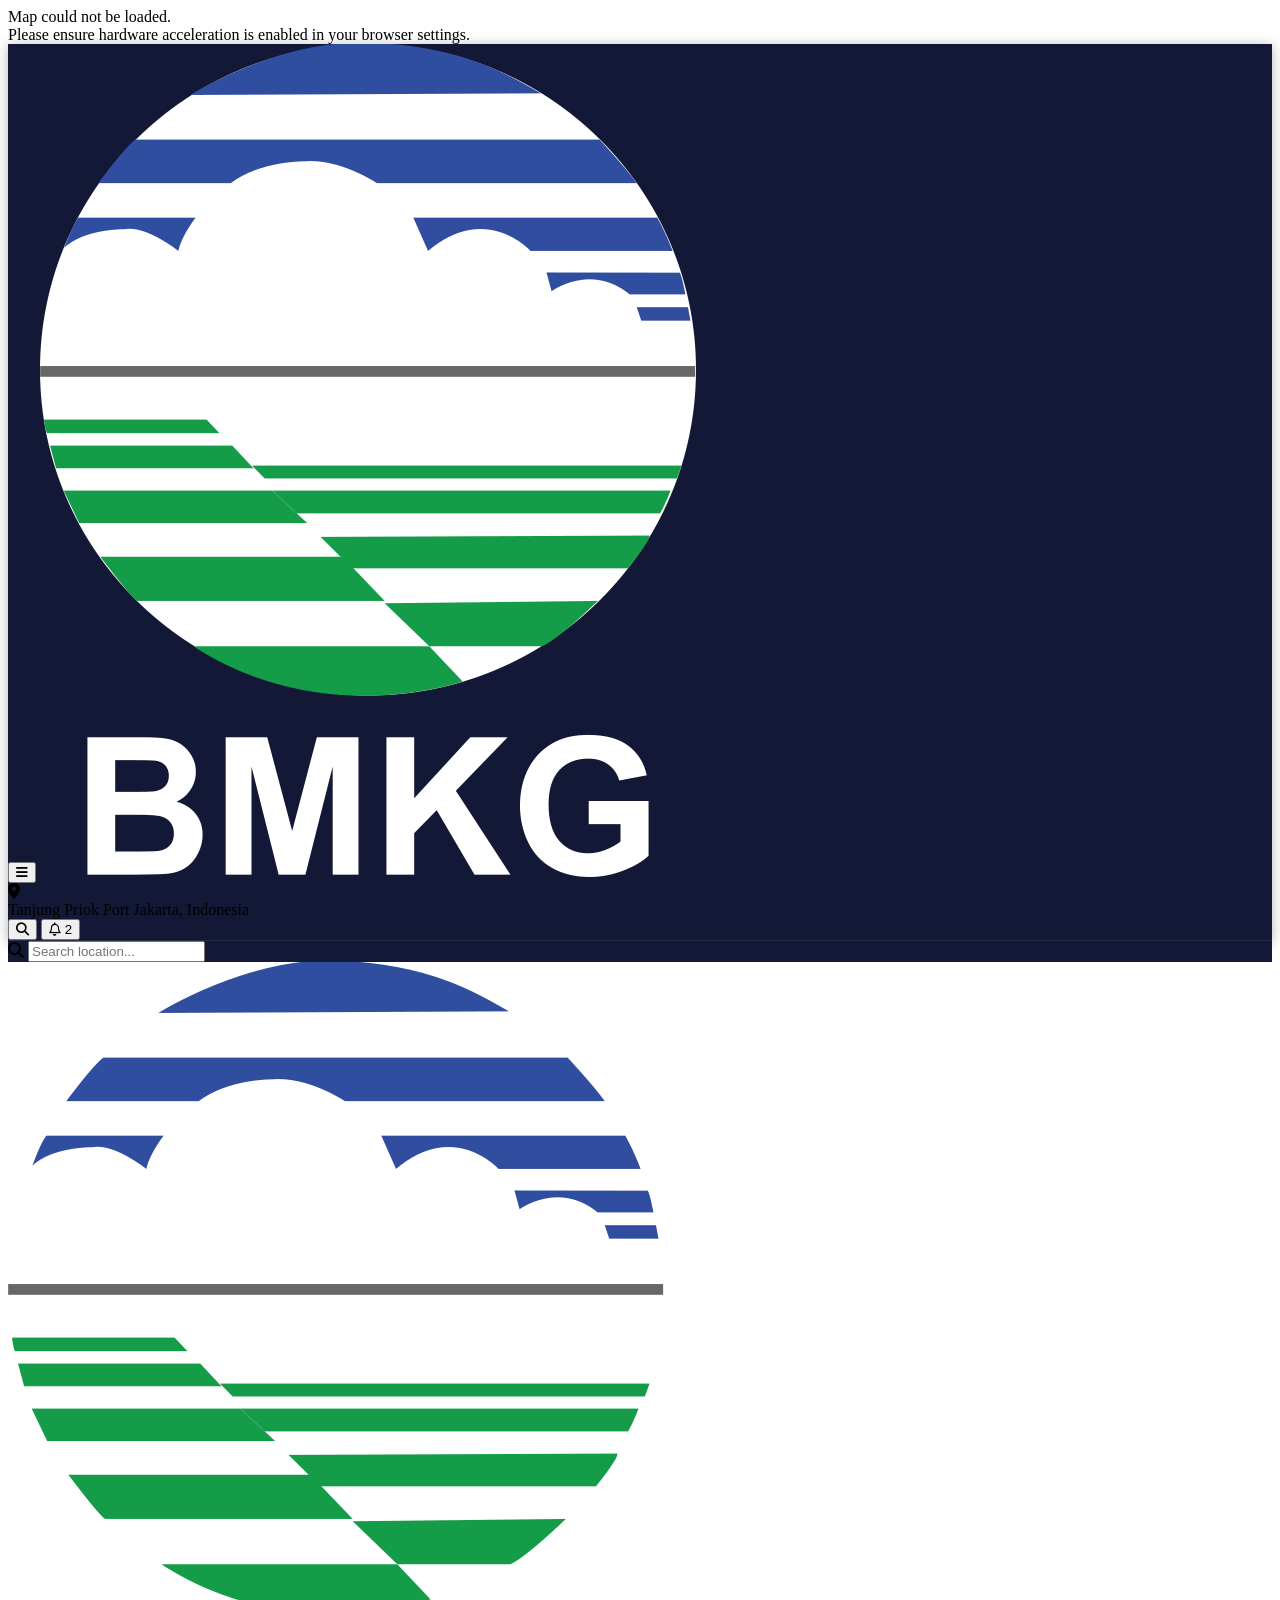
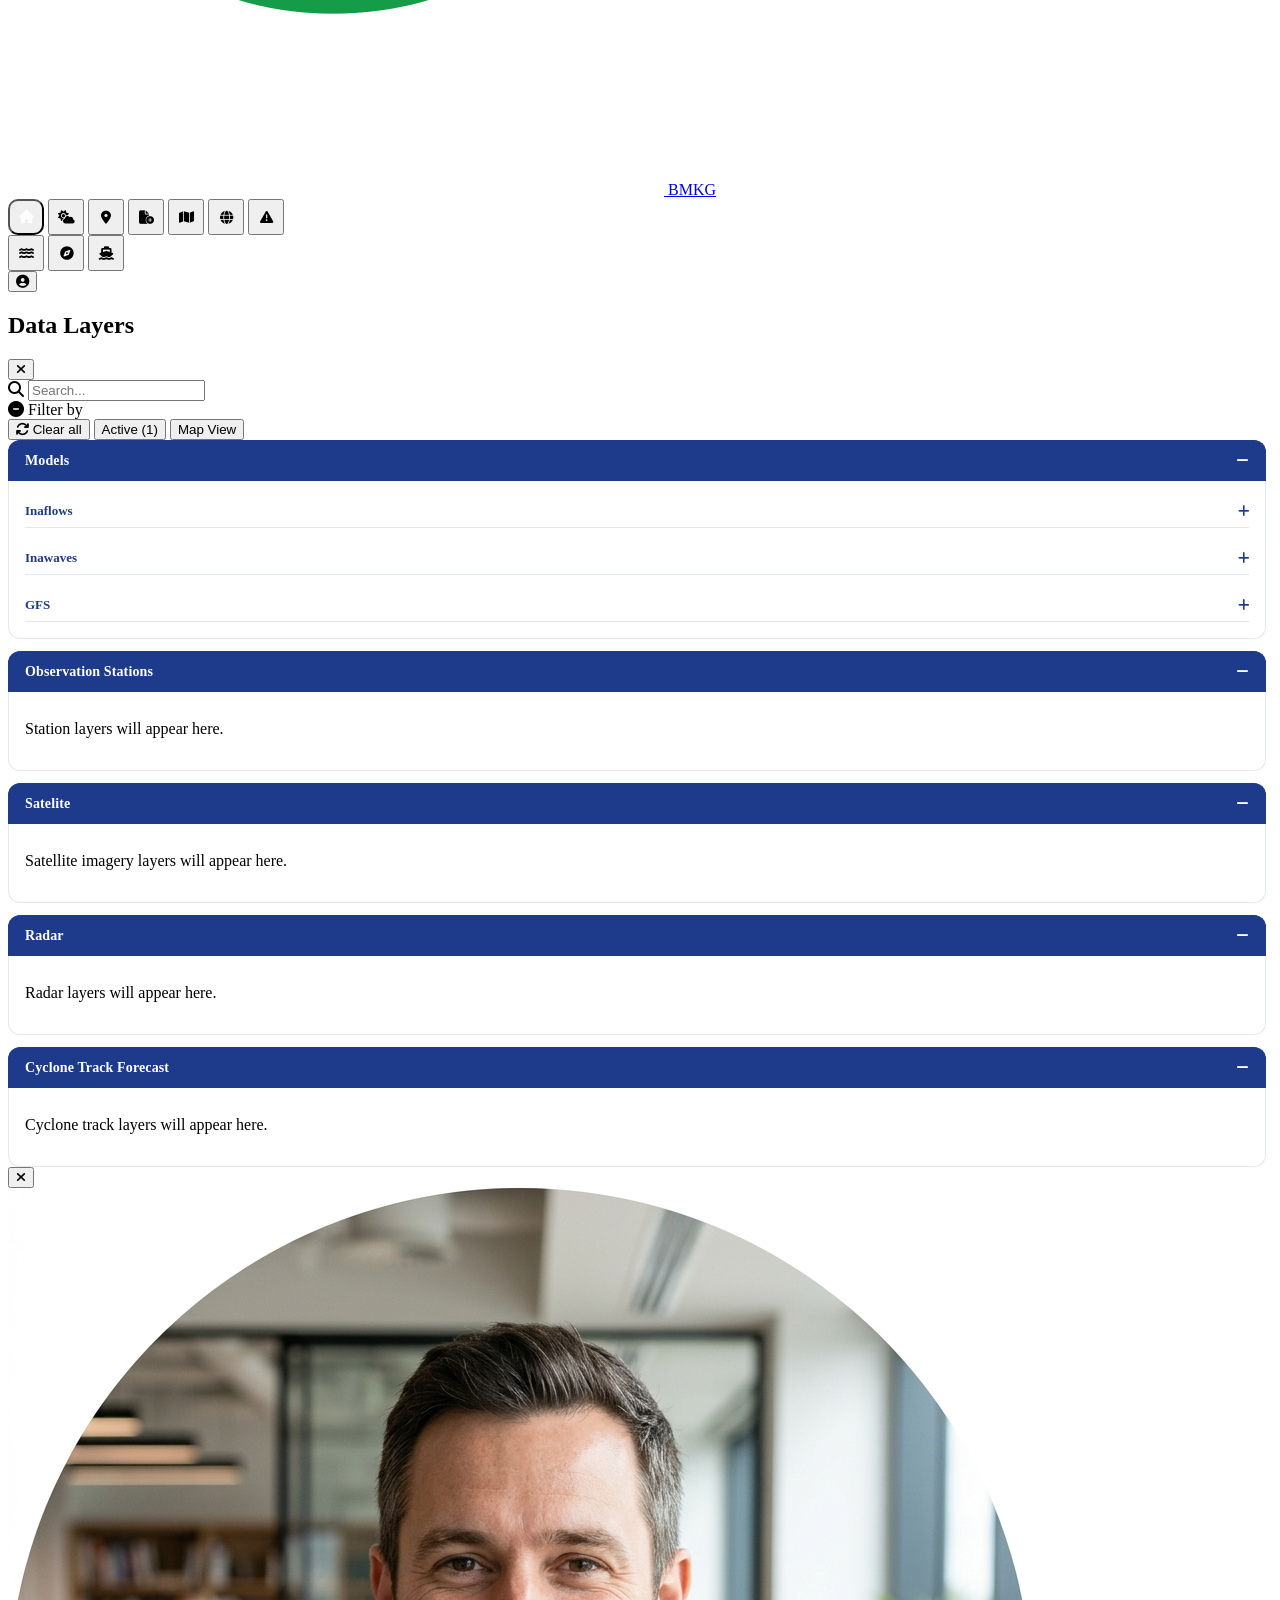
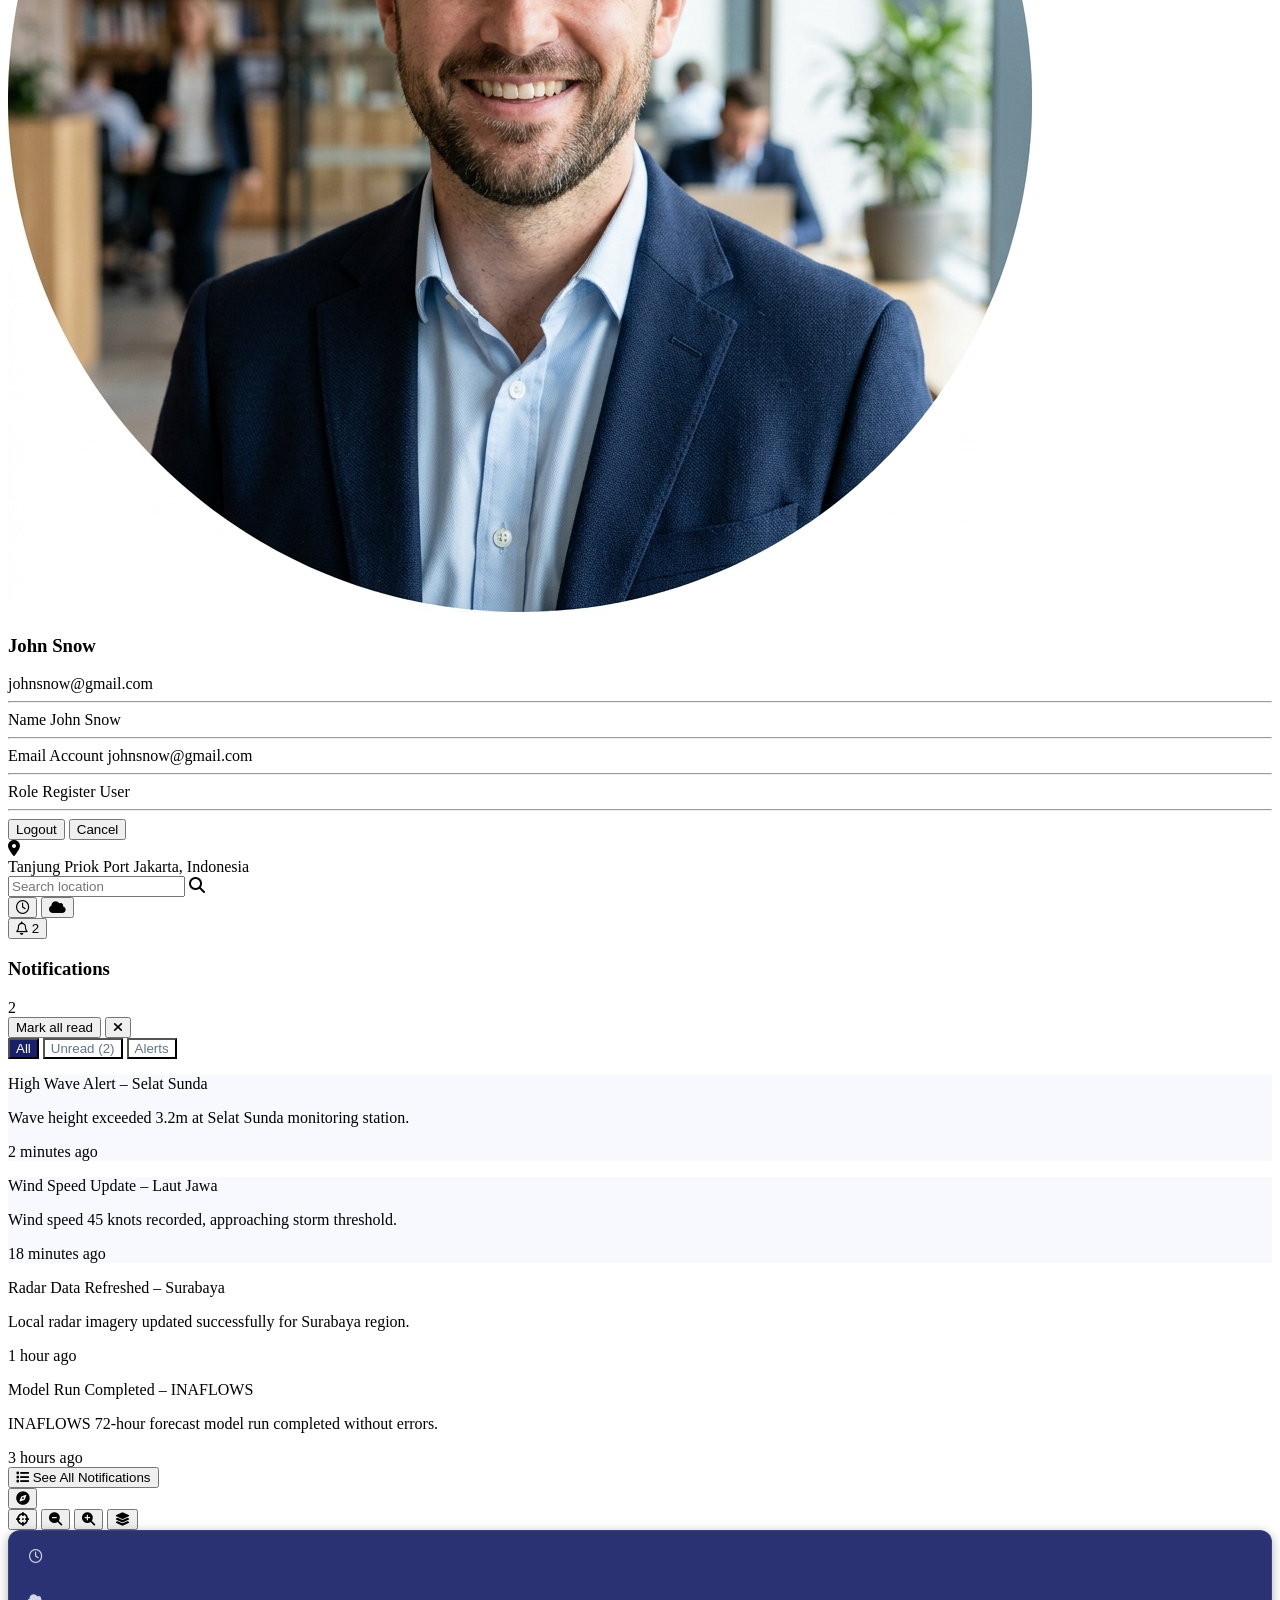
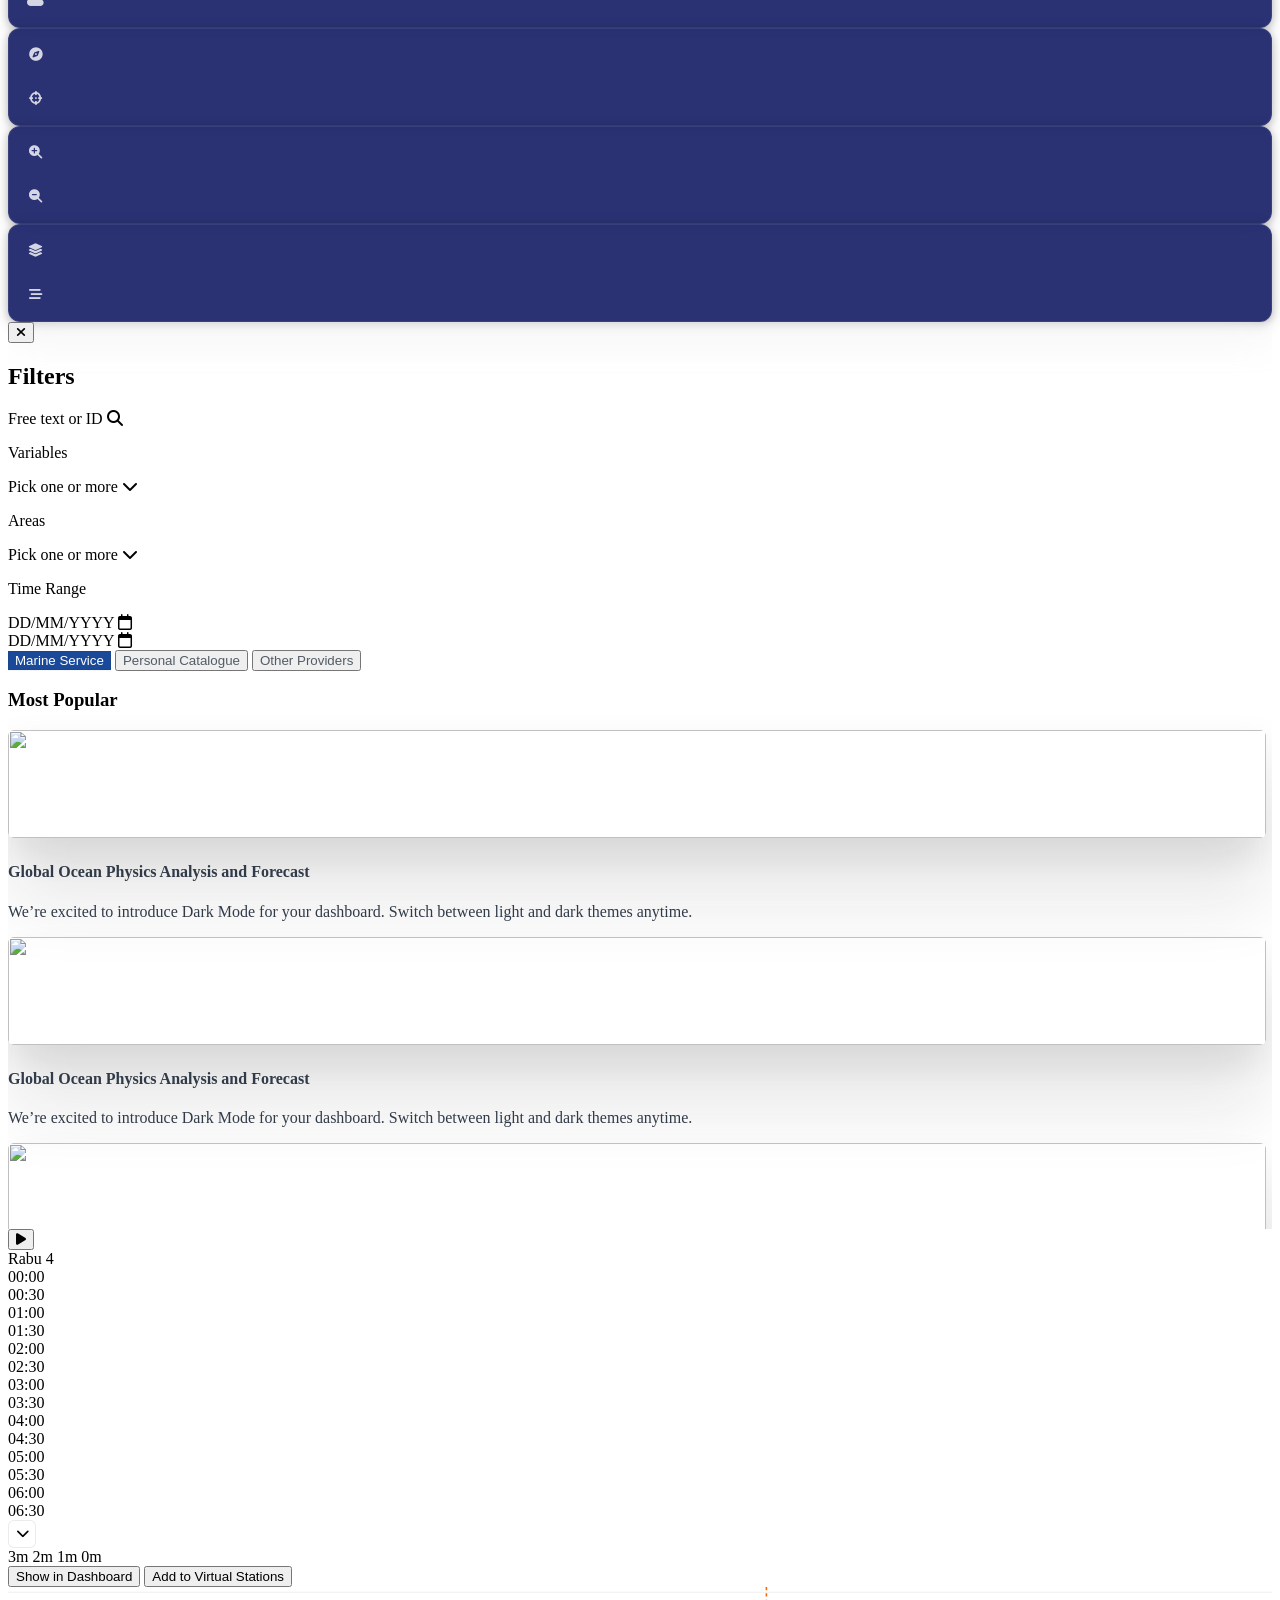
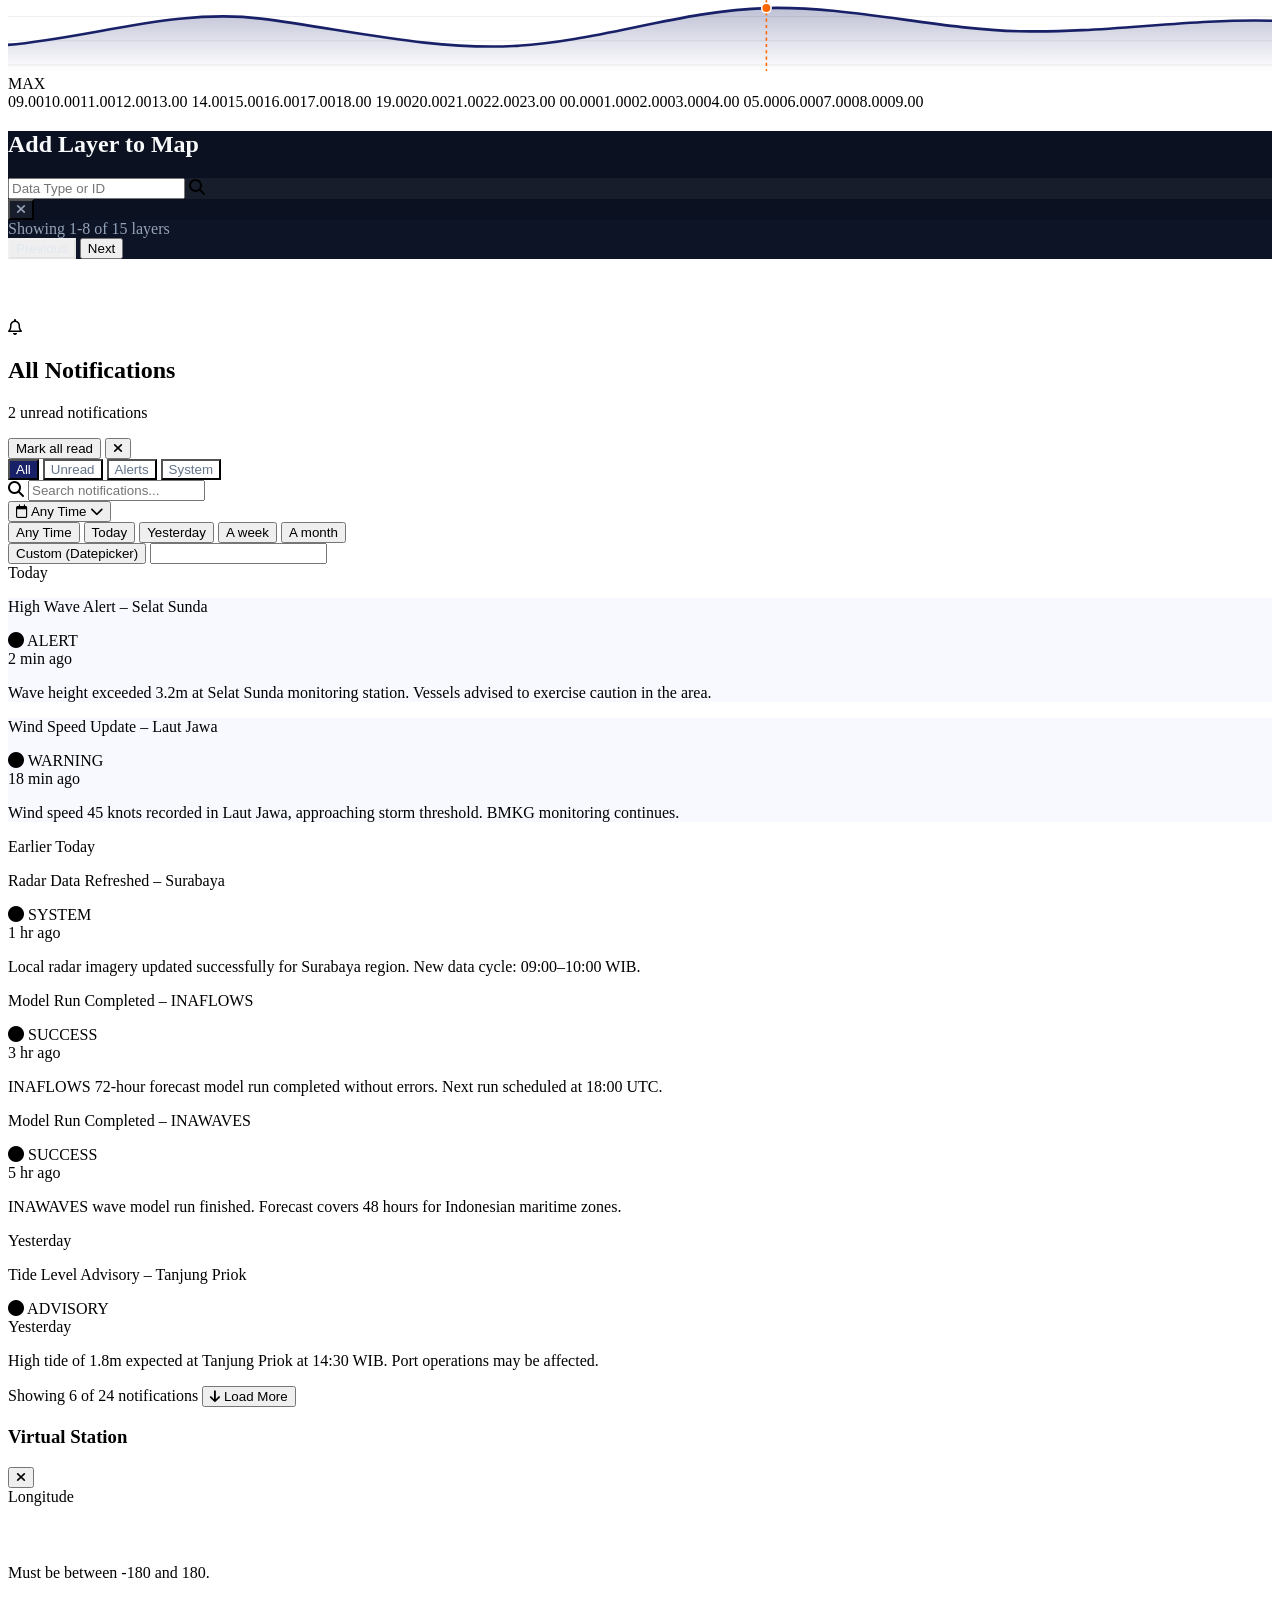
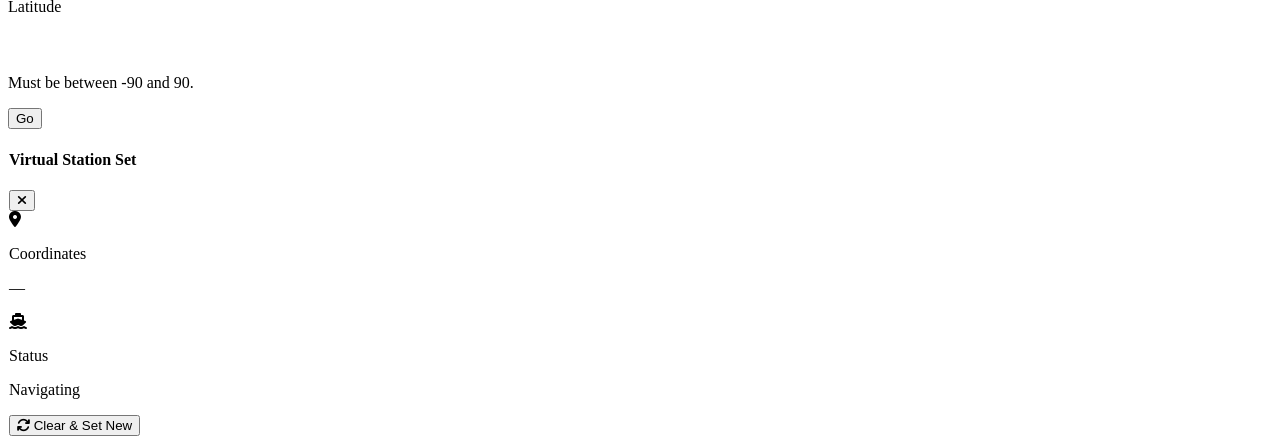
==== commit 663b99ef: "Design:add flow profile panel on left" ====
--- a/index.html
+++ b/index.html
@@ -54,7 +54,7 @@
   </header>
 
   <!-- Mobile Search Bar (expandable under header) -->
-  <div id="mobileSearchBar" class="mobile-search-bar fixed top-[56px] left-0 right-0 z-50 bg-[#182168] px-3 pb-3 hidden md:hidden">
+  <div id="mobileSearchBar" class="mobile-search-bar fixed top-[56px] left-0 right-0 z-50 bg-[#182168] px-3 py-3 hidden md:hidden">
     <div class="bg-white/10 rounded-[12px] h-[40px] px-4 flex items-center gap-2 border border-white/10">
       <i class="fa-solid fa-magnifying-glass text-white/50 text-[12px]"></i>
       <input type="text" placeholder="Search location..." class="bg-transparent border-none outline-none text-white text-[13px] w-full placeholder-white/40 font-medium" />
@@ -131,12 +131,12 @@
     
     <!-- Bottom Elements: Theme Toggle + User Profile -->
     <div class="flex flex-col gap-4 items-center w-full">
-      <button id="themeToggle" class="w-[36px] h-[36px] rounded-[10px] text-white/70 hover:bg-white/10 hover:text-white flex items-center justify-center transition-all" title="Toggle Theme">
+      <!-- <button id="themeToggle" class="w-[36px] h-[36px] rounded-[10px] text-white/70 hover:bg-white/10 hover:text-white flex items-center justify-center transition-all" title="Toggle Theme">
         <i class="fa-solid fa-moon text-base"></i>
-      </button>
-      <a href="user-management.html" class="w-[36px] h-[36px] rounded-full overflow-hidden border border-white/20 hover:border-white transition-all flex items-center justify-center" title="User Profile">
+      </button> -->
+      <button id="sidebarProfileBtn" type="button" class="w-[36px] h-[36px] rounded-full overflow-hidden border border-white/20 hover:border-white transition-all flex items-center justify-center" title="User Profile">
         <i class="fa-solid fa-circle-user text-[28px] text-white/95"></i>
-      </a>
+      </button>
     </div>
   </aside>
 
@@ -144,7 +144,7 @@
   <div id="dataLayersPanel" class="fixed inset-y-0 left-0 sm:left-[78px] top-0 sm:top-[20px] bottom-0 sm:bottom-[20px] z-40 w-full sm:w-[360px] bg-white text-slate-800 rounded-none sm:rounded-[20px] shadow-[0_10px_25px_rgba(24,33,104,0.15)] flex flex-col transition-all duration-300 transform -translate-x-[400px] opacity-0 pointer-events-none">
     
     <!-- Backdrop for mobile/tablet clicks outside -->
-    <div id="dataLayersBackdrop" class="fixed inset-0 bg-black/40 -z-10 block sm:hidden hidden opacity-0 transition-opacity duration-300"></div>
+    <!-- <div id="dataLayersBackdrop" class="fixed inset-0 bg-black/40 -z-10 block sm:hidden hidden opacity-0 transition-opacity duration-300"></div> -->
 
     <!-- Panel Shell (inner scrollable content container) -->
     <div class="flex flex-col h-full overflow-hidden p-4 sm:p-6 relative">
@@ -467,6 +467,77 @@
     </div>
   </div>
 
+  <!-- Sliding User Profile Panel -->
+  <div id="userProfilePanel" class="fixed inset-y-0 left-0 sm:left-[78px] top-0 sm:top-[20px] bottom-0 sm:bottom-[20px] z-40 w-full sm:w-[360px] bg-white text-slate-800 rounded-none sm:rounded-[20px] shadow-[0_10px_25px_rgba(24,33,104,0.15)] flex flex-col transition-all duration-300 transform -translate-x-[400px] opacity-0 pointer-events-none">
+    
+    <!-- Panel Shell (inner scrollable content container) -->
+    <div class="flex flex-col h-full overflow-hidden p-6 relative">
+      
+      <!-- Close Button -->
+      <button id="userProfileCloseBtn" class="w-8 h-8 absolute top-6 right-6 flex items-center justify-center text-slate-800 hover:text-slate-600 hover:bg-slate-100 rounded-full transition-colors" title="Close Panel">
+        <i class="fa-solid fa-xmark text-xl"></i>
+      </button>
+
+      <!-- Profile Header -->
+      <div class="flex flex-col gap-4 items-start w-full mt-4">
+        <div class="flex gap-4 items-center w-full">
+          <!-- Profile Image -->
+          <div class="w-[70px] h-[70px] rounded-full overflow-hidden bg-slate-200 border-2 border-slate-100 shadow-sm shrink-0">
+            <img id="userProfileAvatar" alt="John Snow" class="w-full h-full object-cover" src="assets/img/avatar-john-snow.png" />
+          </div>
+          <!-- Profile Name & Email -->
+          <div class="flex flex-col min-w-0">
+            <h3 class="font-bold text-[#1f2937] text-[16px] font-['Poppins'] truncate">John Snow</h3>
+            <span class="text-[#6b7280] text-[14px] font-['Poppins'] truncate">johnsnow@gmail.com</span>
+          </div>
+        </div>
+        <!-- Divider -->
+        <hr class="w-full border-t border-[#e5e7eb] my-1" />
+      </div>
+
+      <!-- Details List -->
+      <div class="flex flex-col gap-4 w-full mt-4 flex-1">
+        <!-- Name -->
+        <div class="flex flex-col gap-2 w-full">
+          <div class="flex items-center justify-between text-[12px] font-['Poppins']">
+            <span class="text-[#1f2937] font-medium">Name</span>
+            <span class="text-[#4b5563] font-semibold">John Snow</span>
+          </div>
+          <hr class="w-full border-t border-[#f1f5f9]" />
+        </div>
+
+        <!-- Email -->
+        <div class="flex flex-col gap-2 w-full">
+          <div class="flex items-center justify-between text-[12px] font-['Poppins']">
+            <span class="text-[#1f2937] font-medium">Email Account</span>
+            <span class="text-[#4b5563] font-semibold">johnsnow@gmail.com</span>
+          </div>
+          <hr class="w-full border-t border-[#f1f5f9]" />
+        </div>
+
+        <!-- Role -->
+        <div class="flex flex-col gap-2 w-full">
+          <div class="flex items-center justify-between text-[12px] font-['Poppins']">
+            <span class="text-[#1f2937] font-medium">Role</span>
+            <span class="text-[#4b5563] font-semibold">Register User</span>
+          </div>
+          <hr class="w-full border-t border-[#f1f5f9]" />
+        </div>
+      </div>
+
+      <!-- Bottom Buttons -->
+      <div class="flex flex-col gap-2 w-full mt-auto">
+        <button id="userProfileLogoutBtn" class="w-full h-[40px] bg-[#fb2c36] hover:bg-[#d9262e] text-white rounded-[10px] text-[14px] font-bold transition-all flex items-center justify-center shadow-sm">
+          Logout
+        </button>
+        <button id="userProfileCancelBtn" class="w-full h-[40px] border border-[#d4d4d8] hover:bg-slate-50 text-[#27272a] rounded-[10px] text-[14px] font-medium transition-all flex items-center justify-center">
+          Cancel
+        </button>
+      </div>
+
+    </div>
+  </div>
+
   <!-- Centered Location Search Bar (Figma: Search Container) - Desktop Only -->
   <div class="desktop-search-bar absolute left-1/2 -translate-x-1/2 top-[20px] z-30 w-[510px] h-[69px] bg-white rounded-[10px] shadow-[0_10px_25px_rgba(24,33,104,0.15)] px-[18px] py-[14px] items-center gap-[10px] border border-[rgba(24,33,104,0.06)] pointer-events-auto hidden md:flex">
     <!-- Port info and label -->
@@ -508,7 +579,7 @@
       </button>
 
       <!-- Notification Dropdown Panel (Figma: node 3894-2239) -->
-      <div id="notificationDropdown" class="absolute right-[80px] top-0 w-[340px]  bg-white rounded-[20px] shadow-[0_16px_48px_rgba(24,33,104,0.18)] border border-[rgba(24,33,104,0.08)] overflow-hidden z-[999999999999] opacity-0 scale-95 translate-y-[-8px] pointer-events-none transition-all duration-200 origin-top-right">
+      <div id="notificationDropdown" class="absolute right-[80px] top-0 w-[340px] bg-white rounded-[20px] shadow-[0_16px_48px_rgba(24,33,104,0.18)] border border-[rgba(24,33,104,0.08)] overflow-hidden z-[9999] opacity-0 scale-95 pointer-events-none transition-all duration-200 origin-top-right">
         <!-- Dropdown Header -->
         <div class="flex items-center justify-between px-5 pt-5 pb-3">
           <div class="flex items-center gap-2">
@@ -631,7 +702,7 @@
   </div>
 
   <!-- Mobile Right Action Rail (visible < 768px) -->
-  <div id="mobileActionRail" class="mobile-action-rail fixed right-2 top-[68px] z-40 flex flex-col gap-2 items-center md:hidden">
+  <div id="mobileActionRail" class="mobile-action-rail fixed right-2 top-[125px] z-40 flex flex-col gap-2 items-center md:hidden">
     <!-- Cluster A: Time + Weather -->
     <div class="mobile-action-cluster flex flex-col gap-1">
       <button class="mobile-action-btn" title="System Time">
@@ -1251,6 +1322,40 @@
               class="w-full h-[38px] bg-[#3a7fdb] hover:bg-[#2d6cc9] text-white rounded-[10px] text-[13px] font-semibold transition-all flex items-center justify-center mt-[2px]">
         Go
       </button>
+
+      <!-- Result Card (shown after clicking Go) -->
+      <div id="vsResultCard" class="hidden mt-2 bg-white rounded-[12px] p-4 shadow-lg">
+        <div class="flex items-center justify-between mb-3">
+          <h4 class="text-[#182168] font-bold text-[13px]">Virtual Station Set</h4>
+          <button id="vsResultCloseBtn" class="w-6 h-6 rounded-full bg-slate-100 hover:bg-slate-200 flex items-center justify-center transition-colors">
+            <i class="fa-solid fa-xmark text-[10px] text-slate-500"></i>
+          </button>
+        </div>
+        <div class="space-y-2">
+          <div class="flex items-center gap-2">
+            <div class="w-[24px] h-[24px] rounded-[6px] bg-[#eef2ff] flex items-center justify-center">
+              <i class="fa-solid fa-location-dot text-[#1e3a8a] text-[10px]"></i>
+            </div>
+            <div class="flex-1">
+              <p class="text-[10px] text-slate-500 font-medium">Coordinates</p>
+              <p id="vsResultCoords" class="text-[12px] text-[#182168] font-semibold">—</p>
+            </div>
+          </div>
+          <div class="flex items-center gap-2">
+            <div class="w-[24px] h-[24px] rounded-[6px] bg-[#f0fdf4] flex items-center justify-center">
+              <i class="fa-solid fa-ship text-[#16a34a] text-[10px]"></i>
+            </div>
+            <div class="flex-1">
+              <p class="text-[10px] text-slate-500 font-medium">Status</p>
+              <p class="text-[12px] text-[#16a34a] font-semibold">Navigating</p>
+            </div>
+          </div>
+        </div>
+        <button id="vsResultClearBtn" class="w-full h-[32px] bg-slate-100 hover:bg-slate-200 text-slate-700 rounded-[8px] text-[11px] font-semibold transition-all flex items-center justify-center gap-1.5 mt-3">
+          <i class="fa-solid fa-arrows-rotate text-[10px]"></i>
+          Clear & Set New
+        </button>
+      </div>
     </div>
   </div>
 
--- a/assets/css/dashboard.css
+++ b/assets/css/dashboard.css
@@ -1255,25 +1255,28 @@
     max-width 320ms cubic-bezier(0.2, 0.9, 0.2, 1);
 }
 
-body.data-layers-open .map-bottom-panel {
-  max-width: min(1345px, calc(100vw - 470px));
+body.data-layers-open .map-bottom-panel,
+body.user-profile-open .map-bottom-panel {
+  max-width: 100vw;
 }
 
 @media (min-width: 640px) {
-  body.data-layers-open .map-bottom-panel {
+  body.data-layers-open .map-bottom-panel,
+  body.user-profile-open .map-bottom-panel {
     left: 454px;
   }
 }
 
 @media (max-width: 639px) {
-  body.data-layers-open .map-bottom-panel {
+  body.data-layers-open .map-bottom-panel,
+  body.user-profile-open .map-bottom-panel {
     left: 12px;
     right: 12px;
     bottom: 12px;
     max-width: none;
   }
 
-  #dataLayersPanel {
+  #dataLayersPanel, #userProfilePanel {
     width: 100% !important;
     left: 0 !important;
     top: 0 !important;
@@ -1764,6 +1767,25 @@
   opacity: 1;
 }
 
+/* Virtual Station Result Card */
+#vsResultCard {
+  border: 1px solid rgba(255, 255, 255, 0.1);
+}
+
+@media (max-width: 767px) {
+  #vsResultCard {
+    margin-top: 12px;
+  }
+
+  #vsResultCard h4 {
+    font-size: 14px;
+  }
+
+  #vsResultCoords {
+    font-size: 13px;
+  }
+}
+
 /* ============================================================
    MOBILE-FIRST RESPONSIVE REDESIGN
    Professional Maritime Monitoring Dashboard
@@ -2003,7 +2025,7 @@
 
 /* ---- Mobile Data Layers Panel ---- */
 @media (max-width: 767px) {
-  #dataLayersPanel {
+  #dataLayersPanel, #userProfilePanel {
     position: fixed;
     left: 0 !important;
     top: 0 !important;
@@ -2013,7 +2035,7 @@
     z-index: 70 !important;
   }
 
-  #dataLayersPanel .flex.flex-col.h-full {
+  #dataLayersPanel .flex.flex-col.h-full, #userProfilePanel .flex.flex-col.h-full {
     padding: 16px;
     padding-top: 60px;
   }
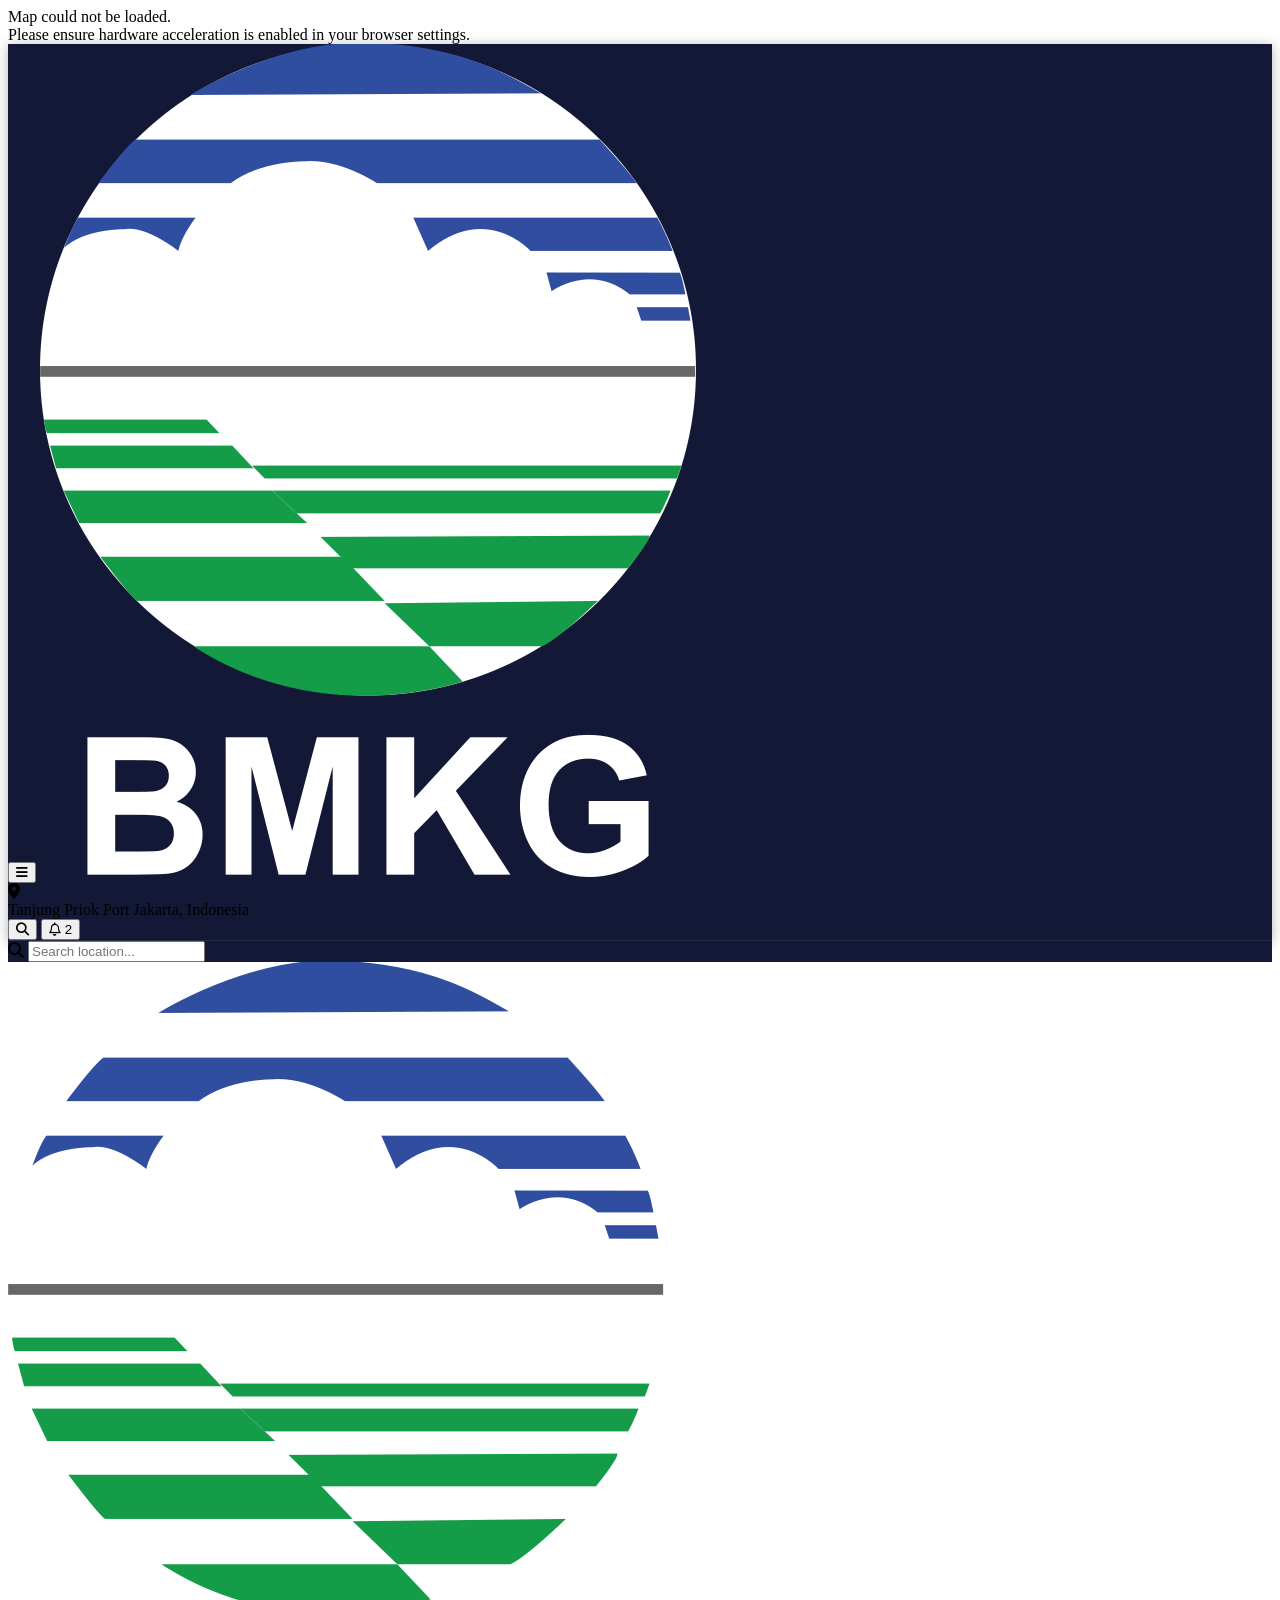
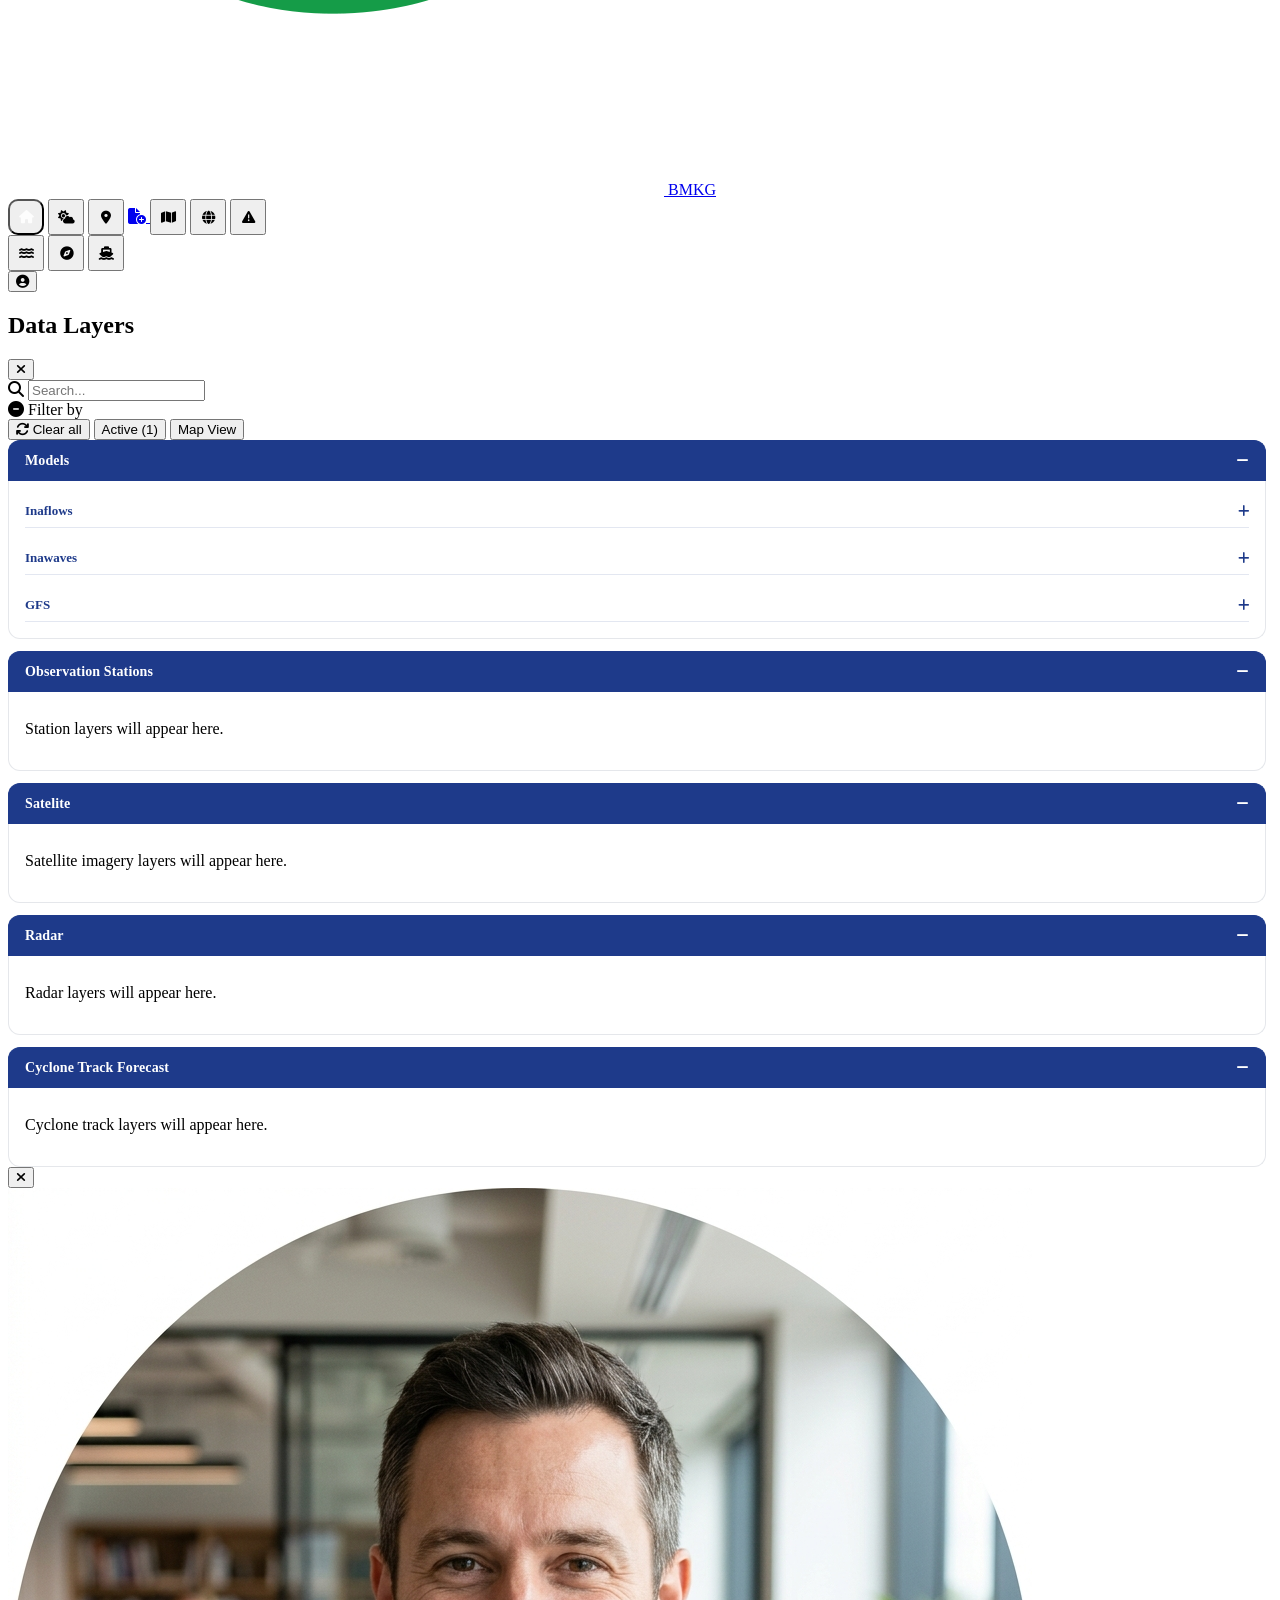
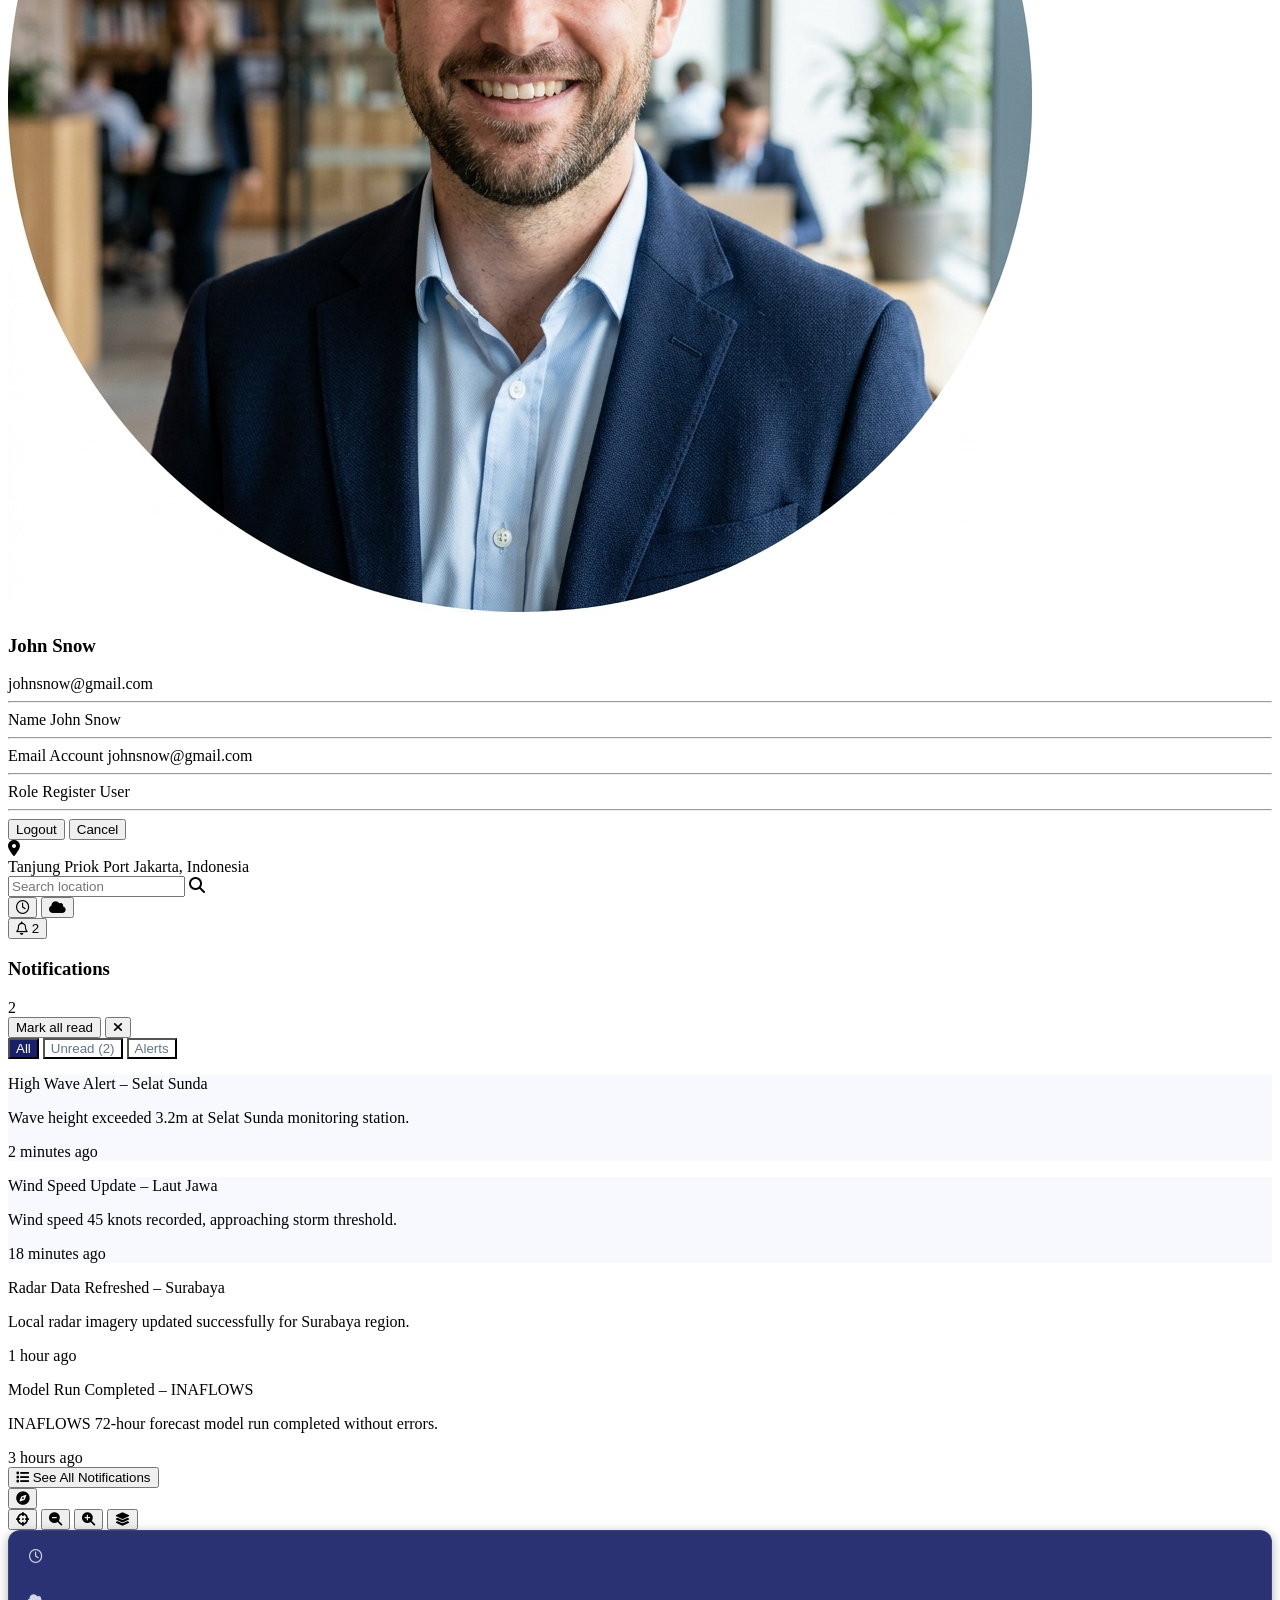
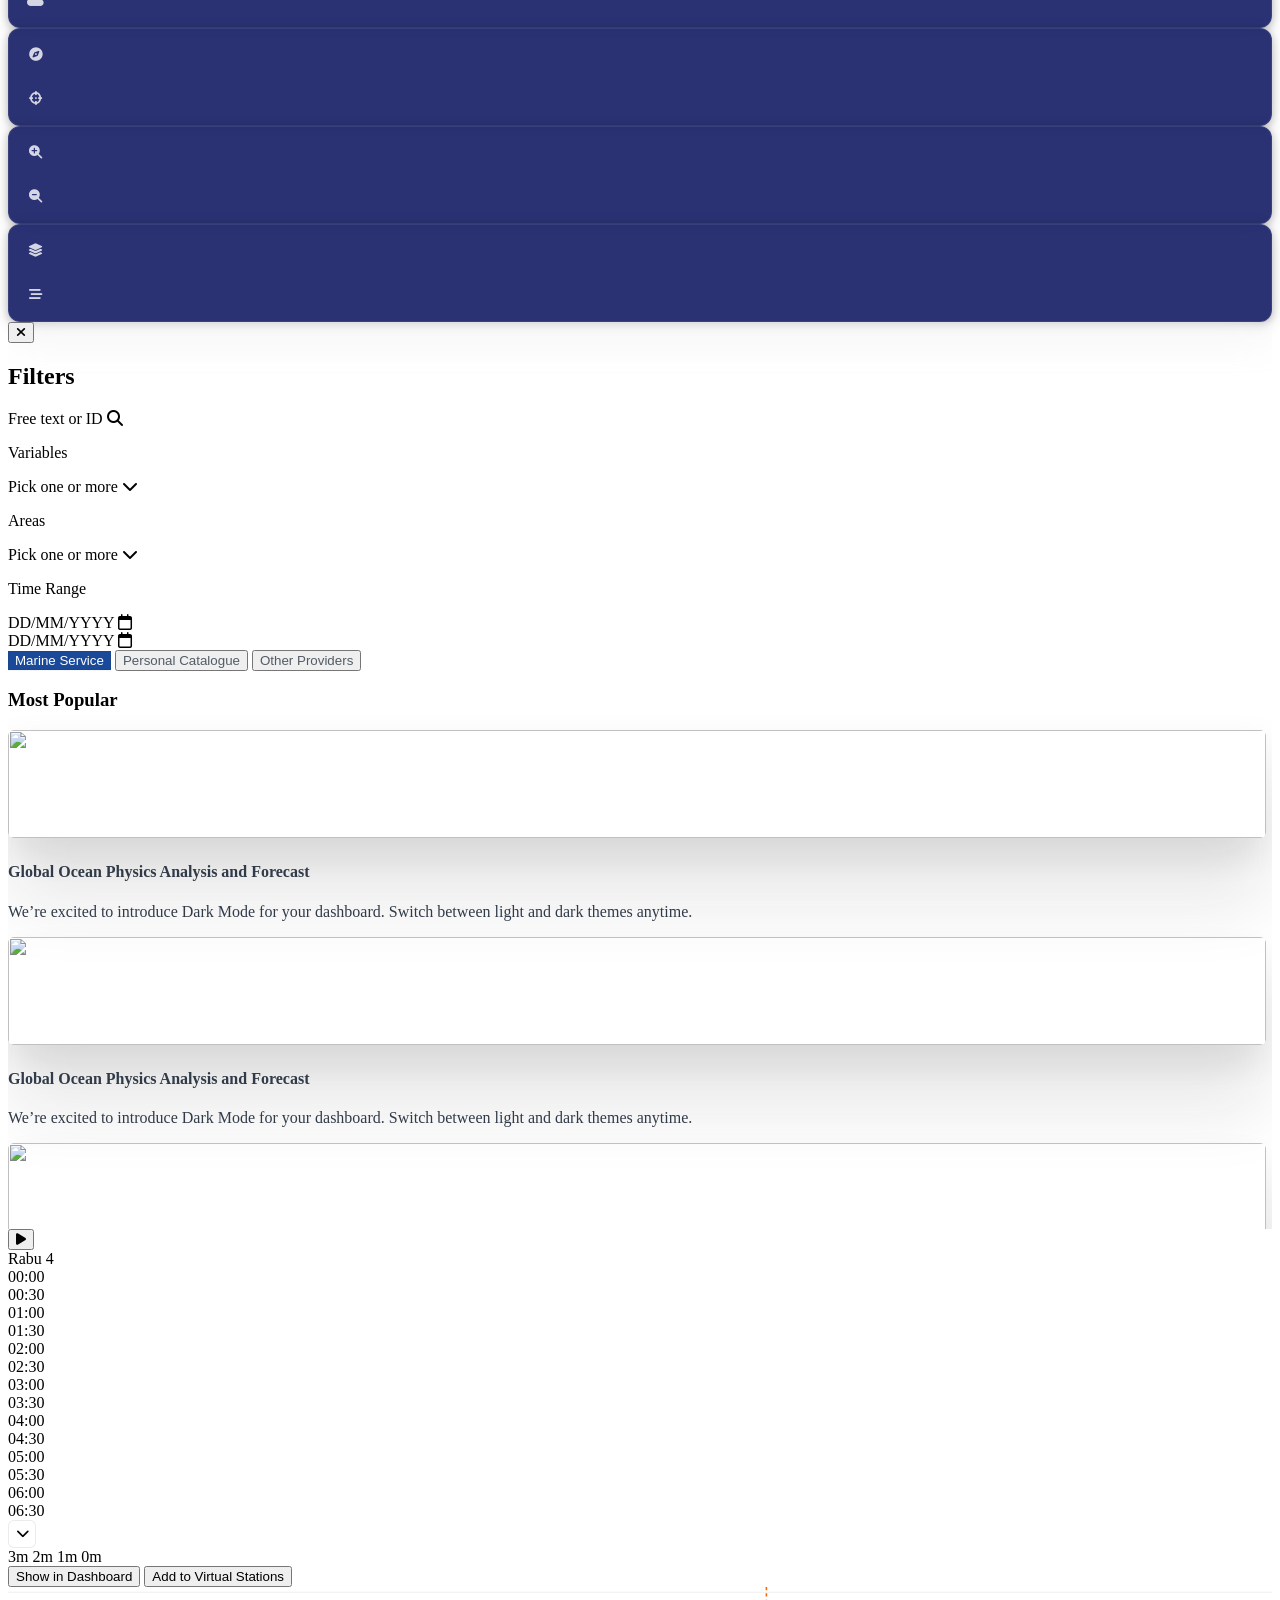
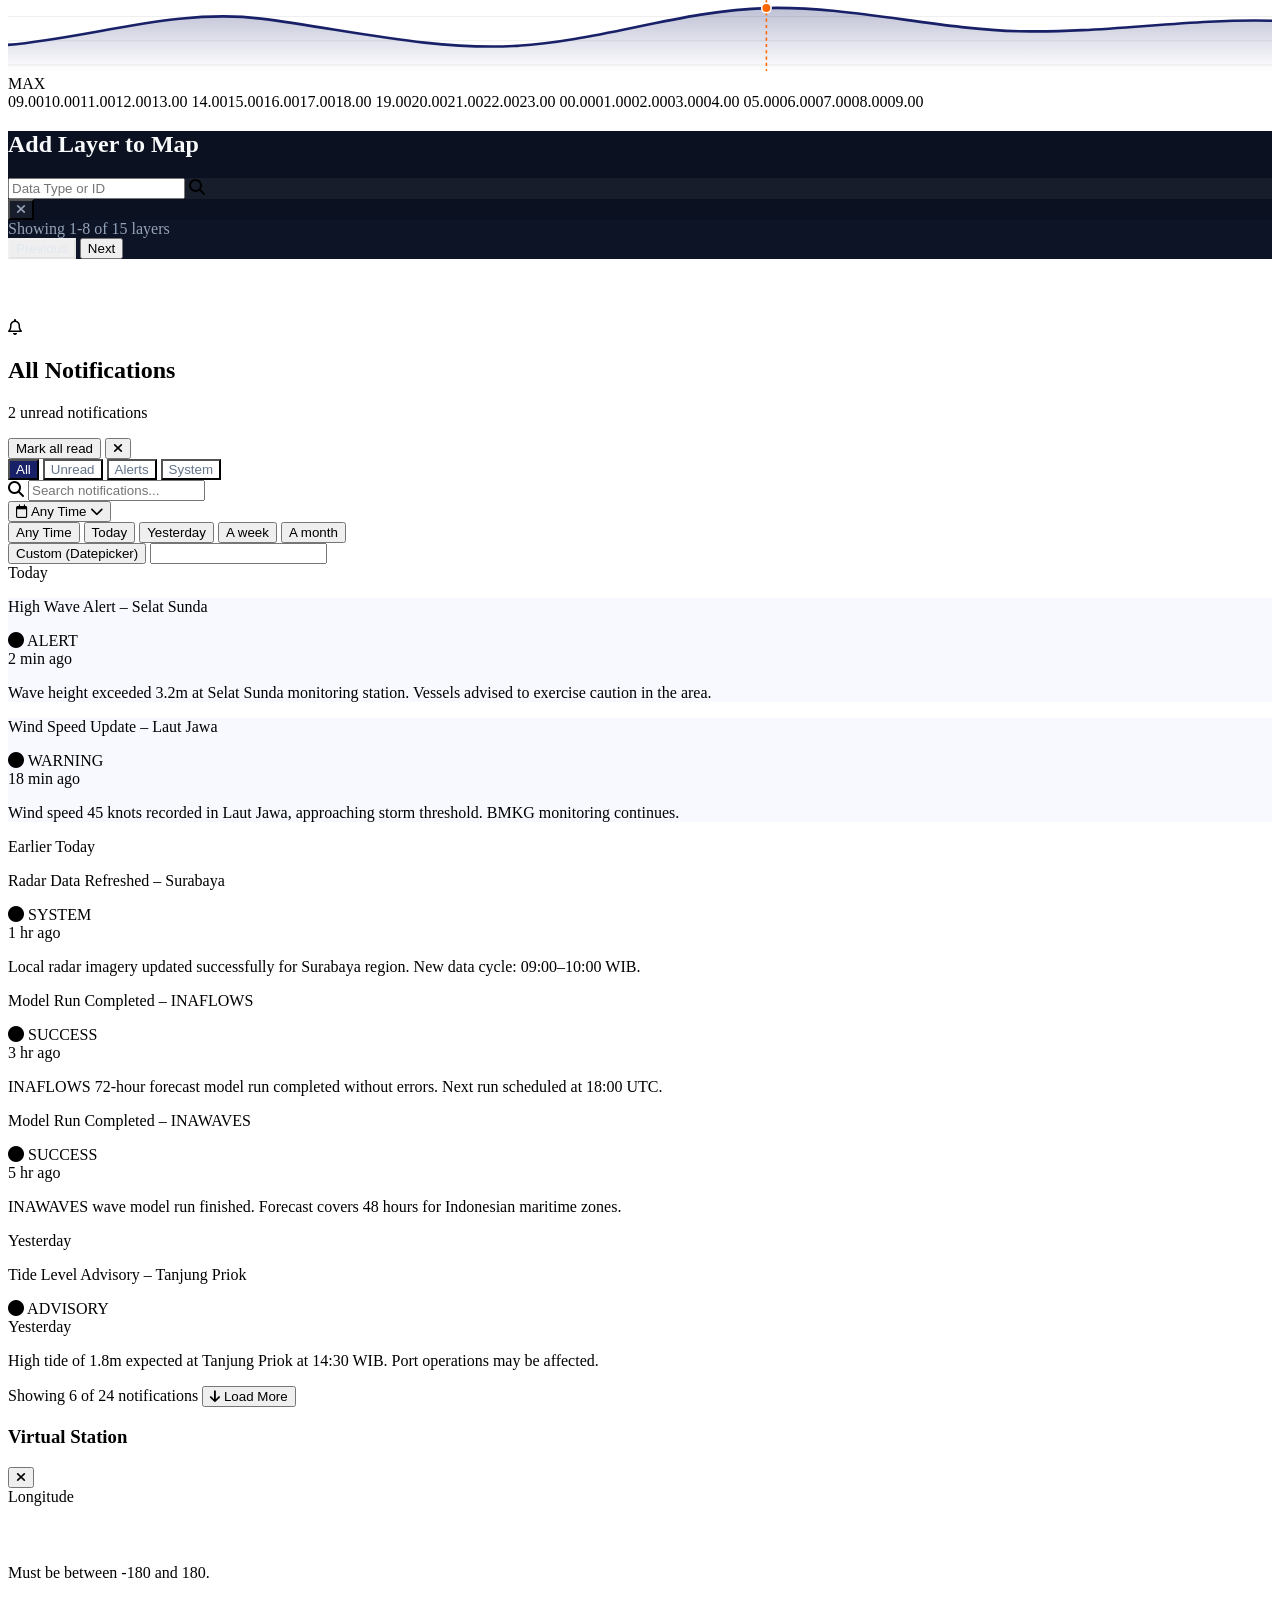
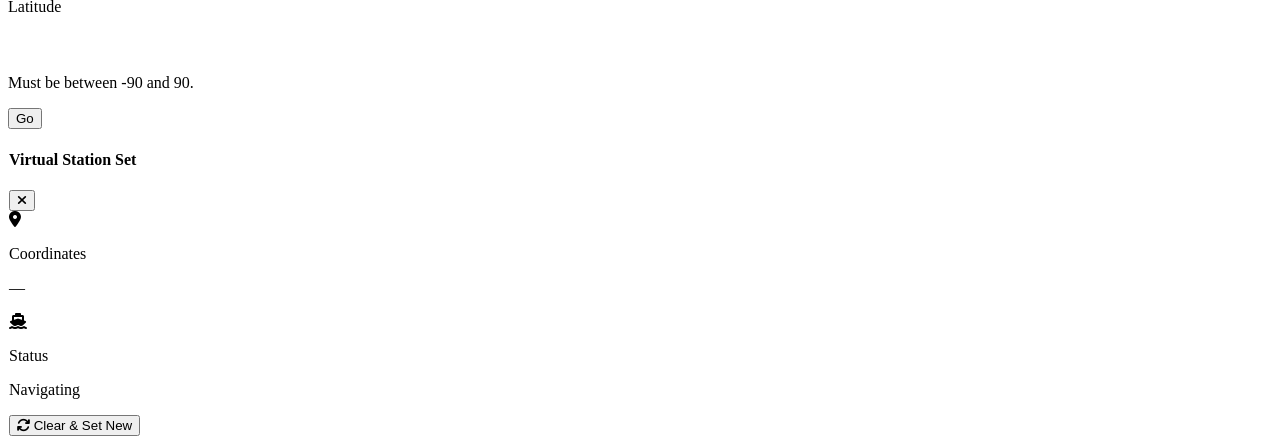
==== commit fd97ff68: "Add create-station.html and world-map.svg; update index.html with presentation and map assets" ====
--- a/index.html
+++ b/index.html
@@ -90,10 +90,10 @@
           <span class="sidebar-nav-label">Stations</span>
         </button>
         
-        <button class="sidebar-nav-item w-[36px] h-[36px] rounded-[10px] text-white/70 hover:bg-white/10 hover:text-white flex items-center justify-center transition-all" title="Create Station">
+        <a href="create-station.html" class="sidebar-nav-item w-[36px] h-[36px] rounded-[10px] text-white/70 hover:bg-white/10 hover:text-white flex items-center justify-center transition-all" title="Create Station">
           <i class="fa-solid fa-file-circle-plus text-[16px]"></i>
           <span class="sidebar-nav-label">Create Station</span>
-        </button>
+        </a>
         
         <button class="sidebar-nav-item w-[36px] h-[36px] rounded-[10px] text-white/70 hover:bg-white/10 hover:text-white flex items-center justify-center transition-all" title="Map Views">
           <i class="fa-solid fa-map text-[16px]"></i>
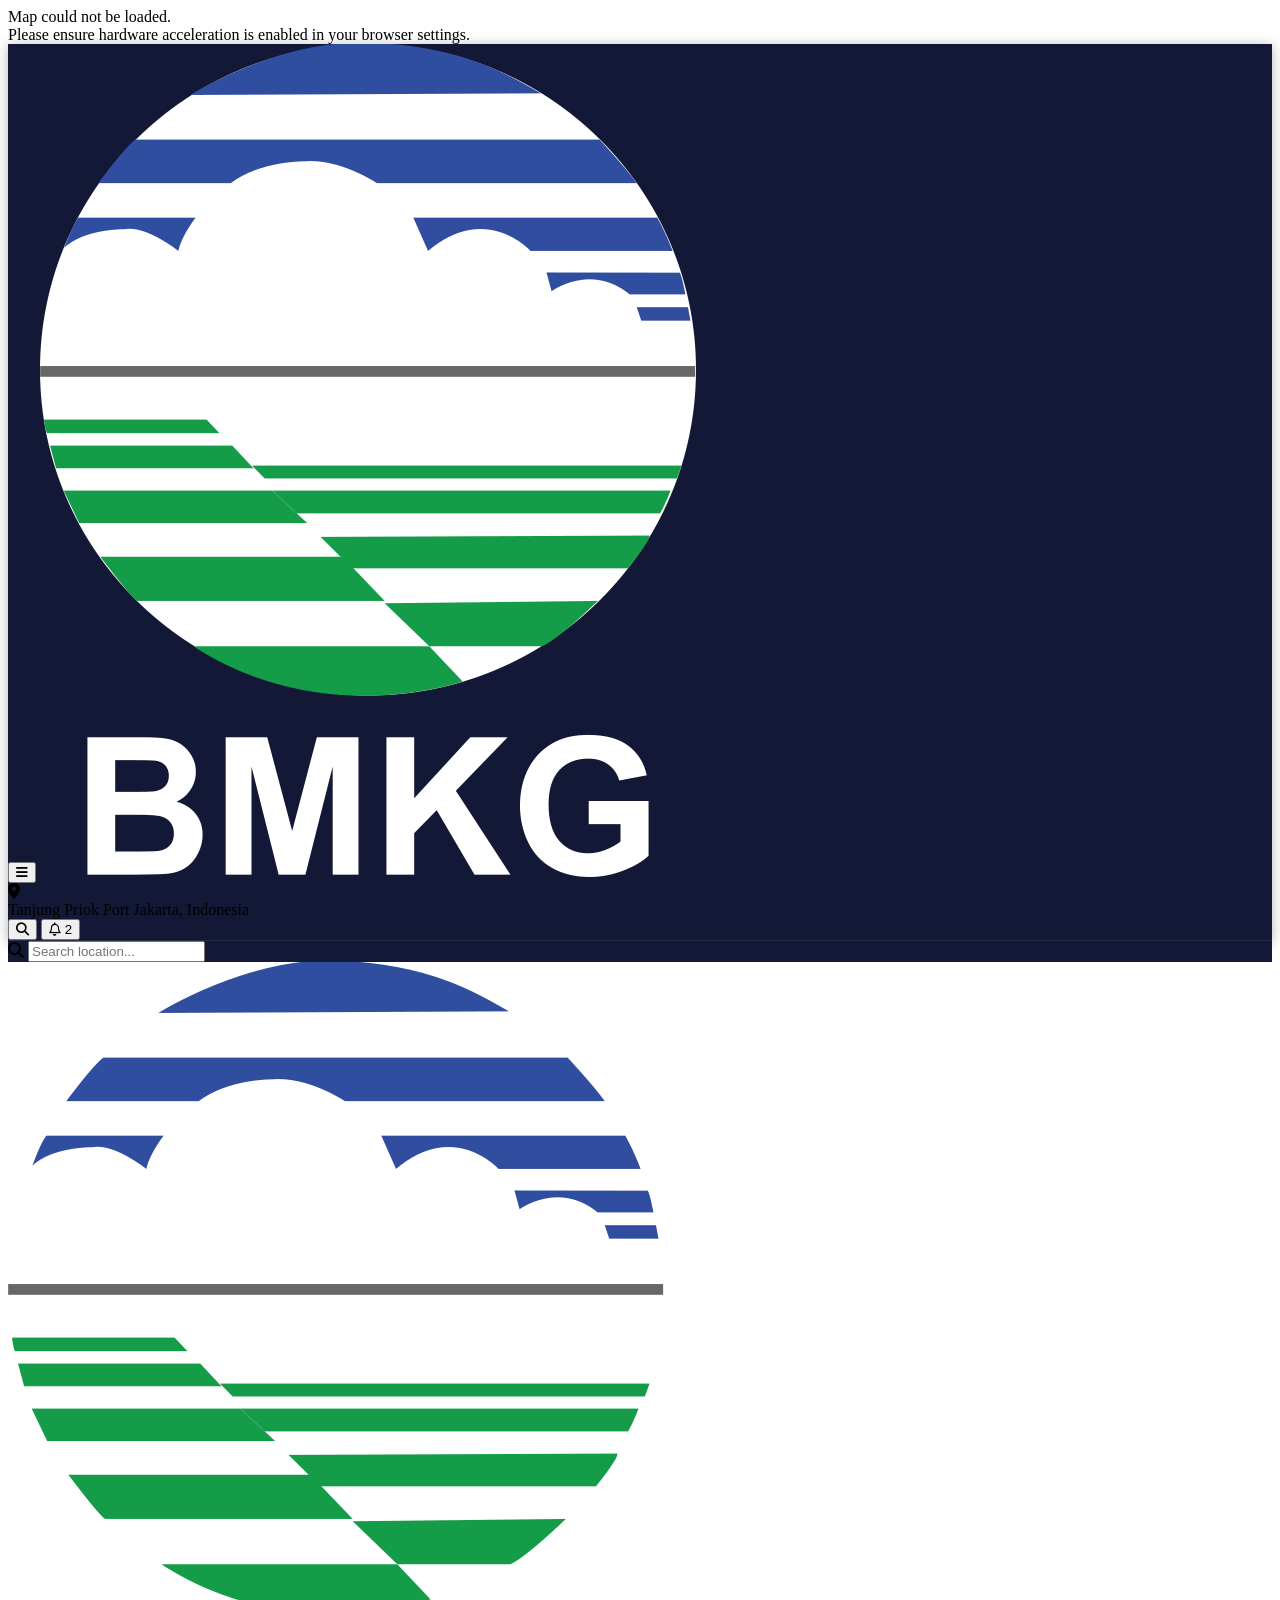
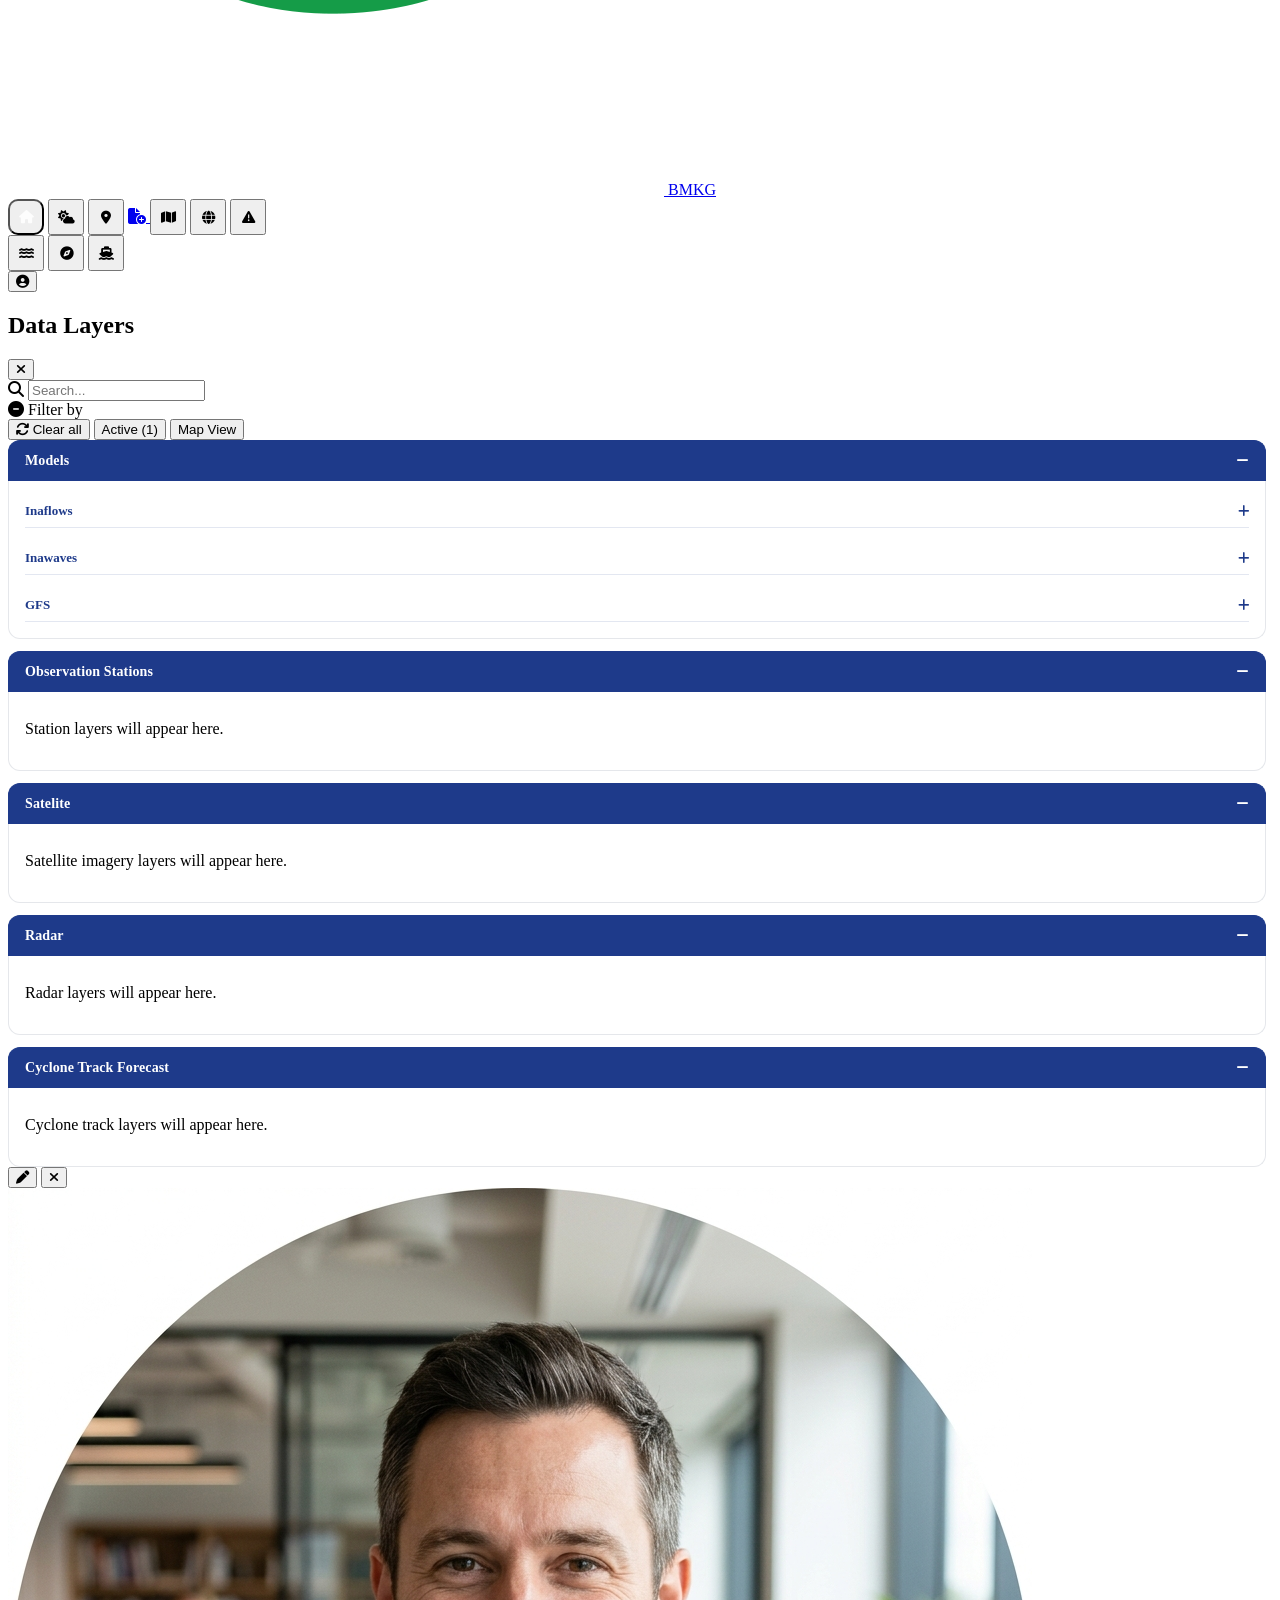
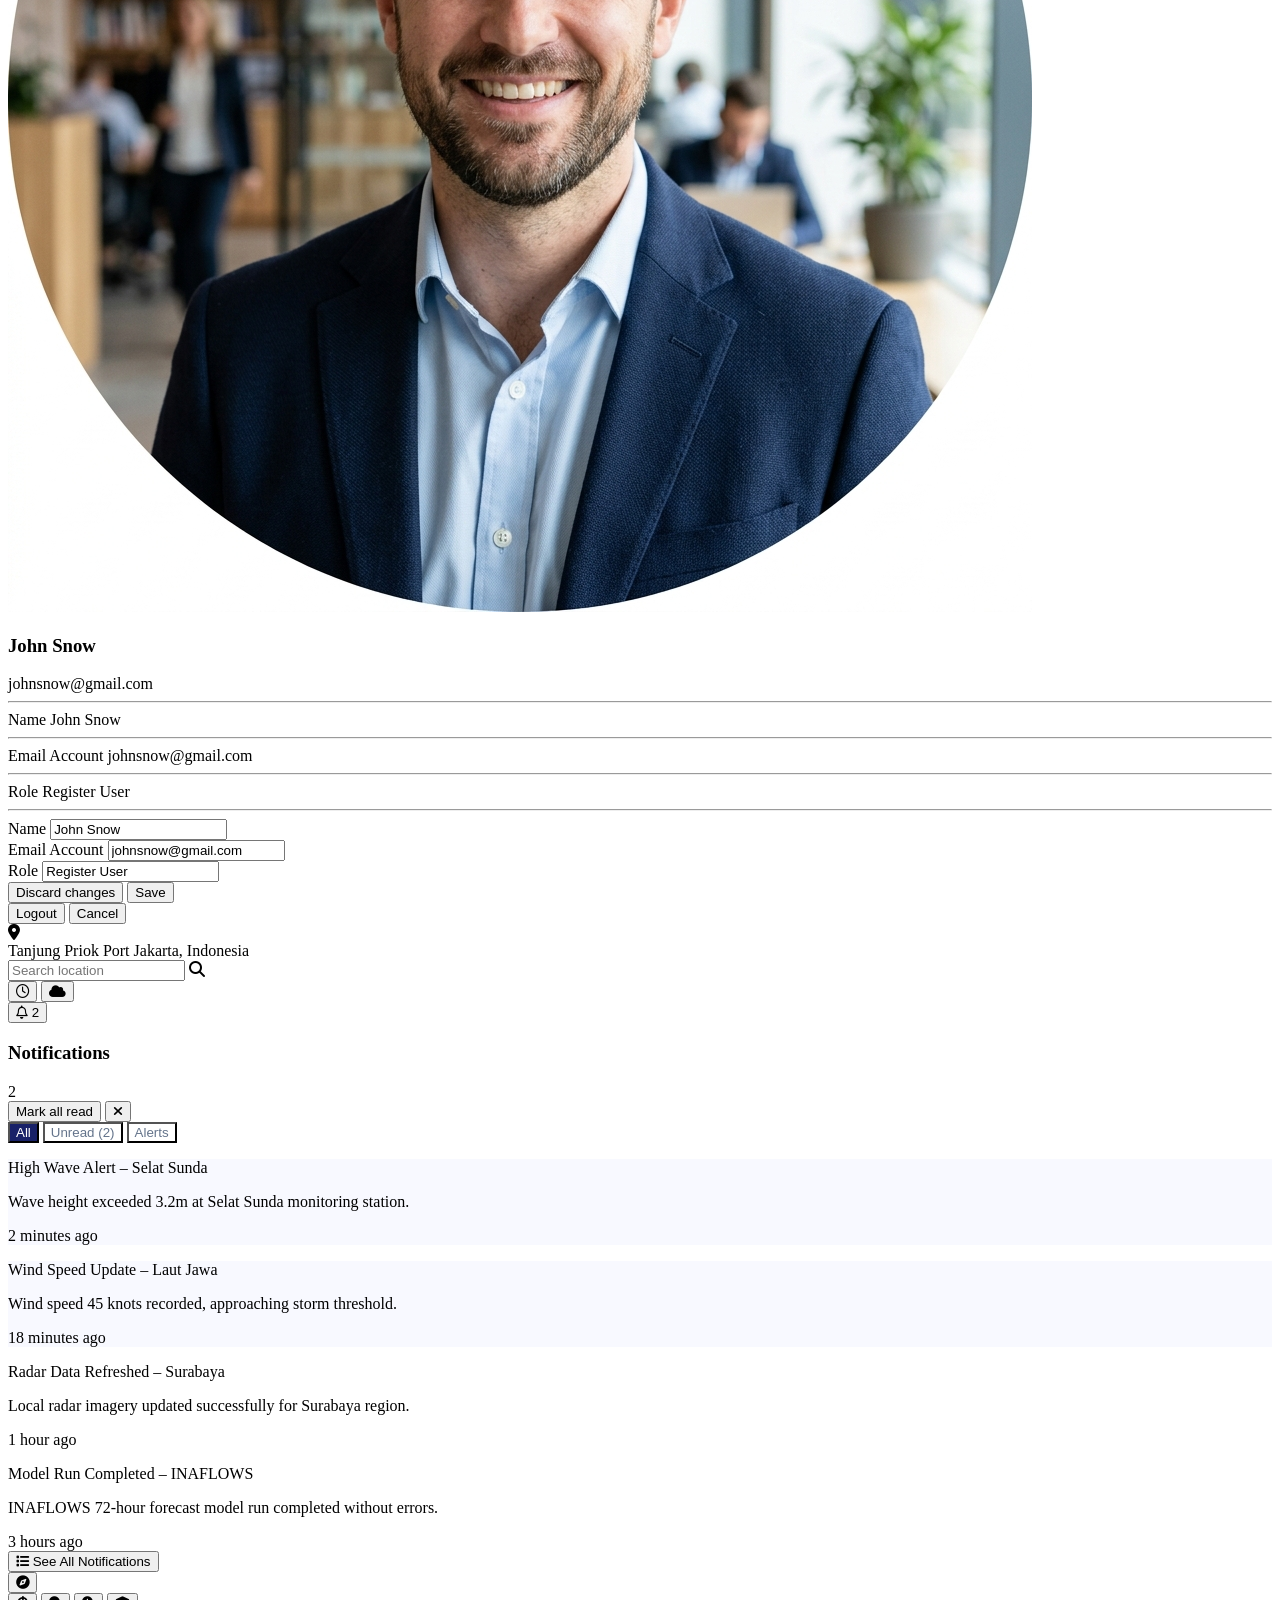
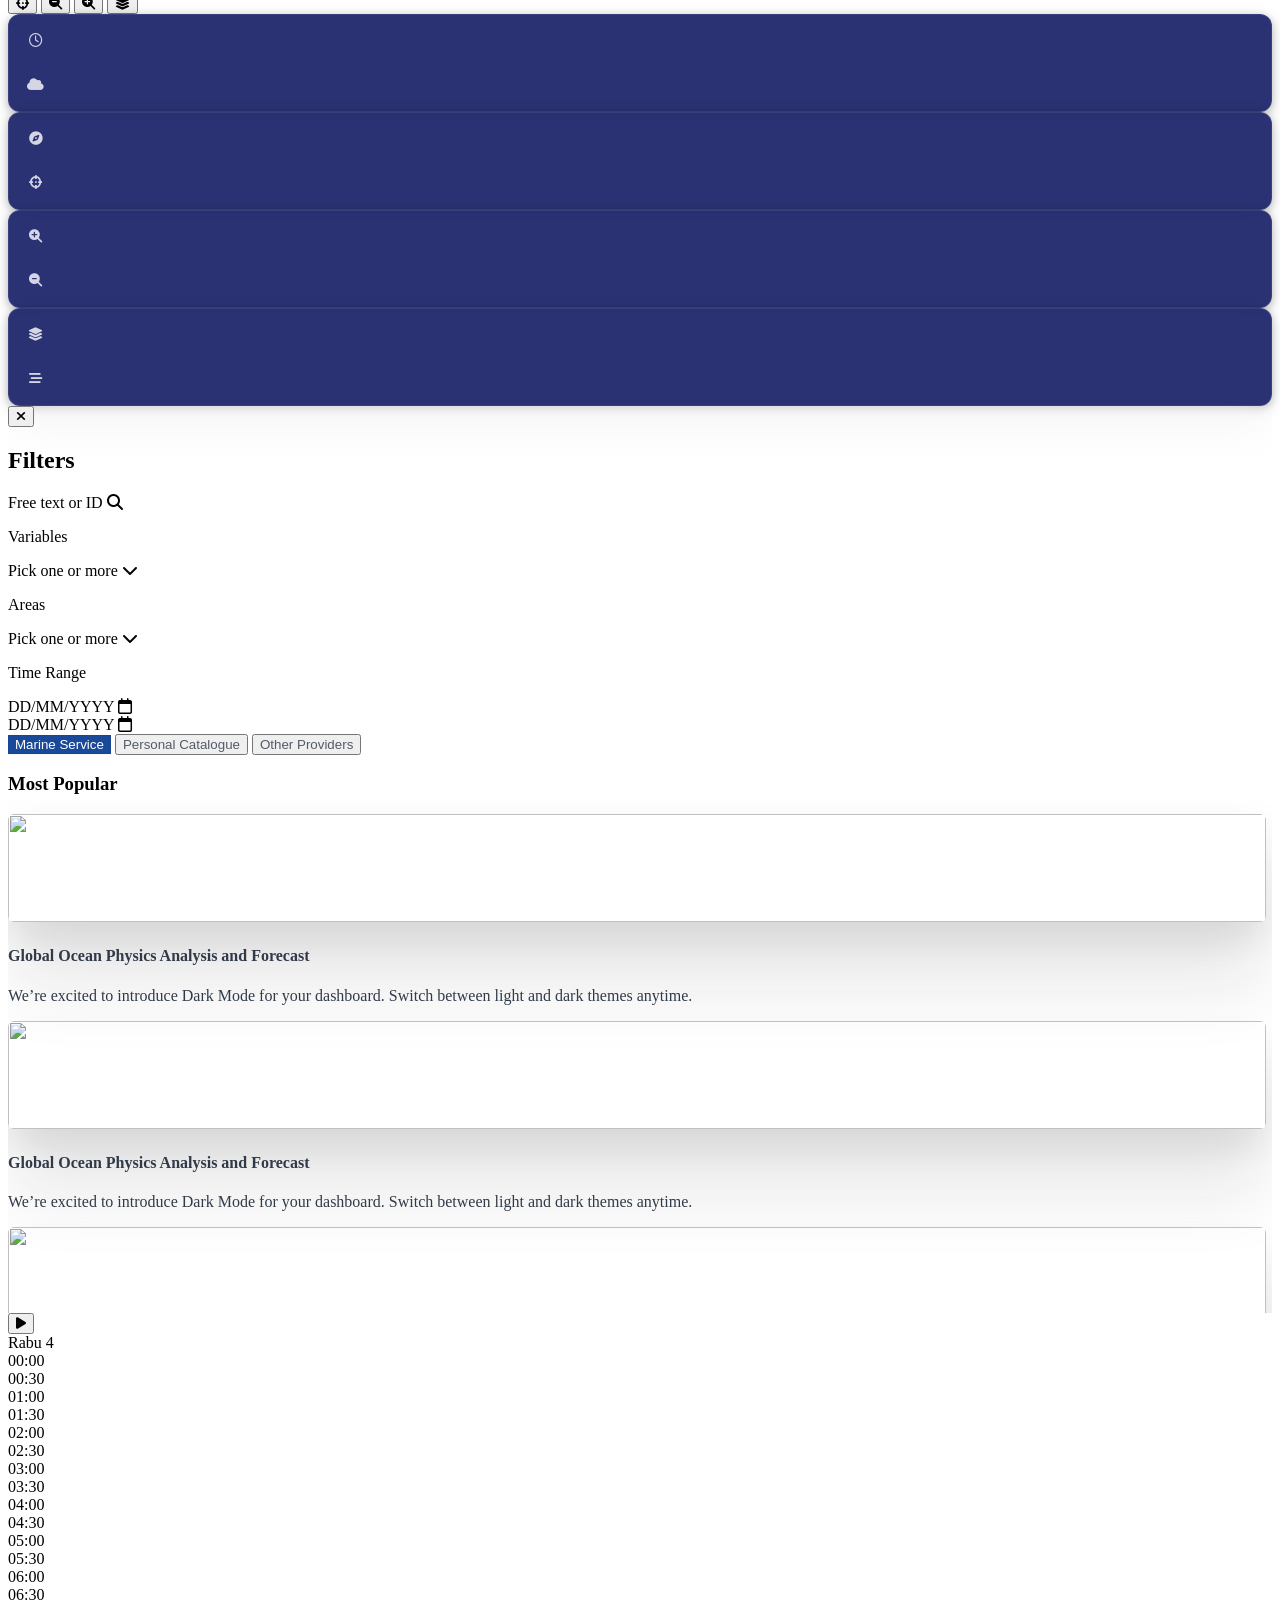
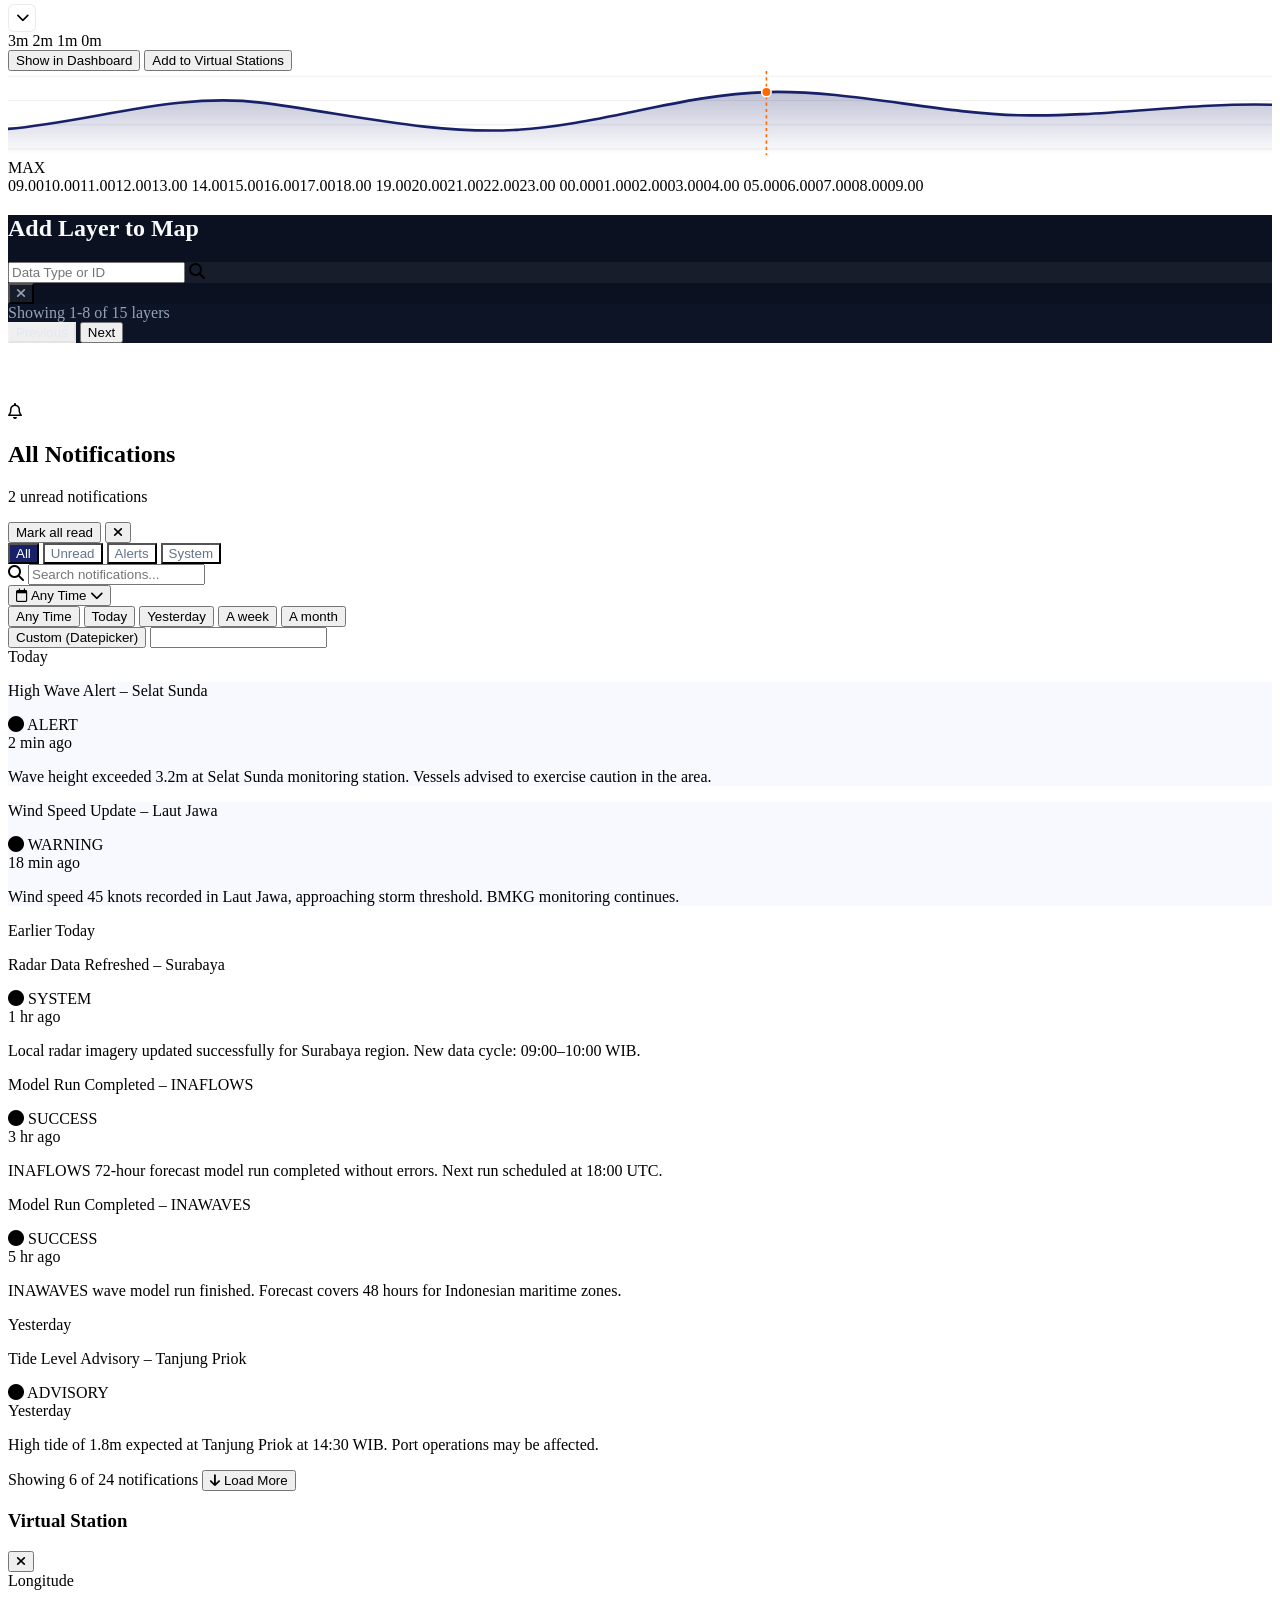
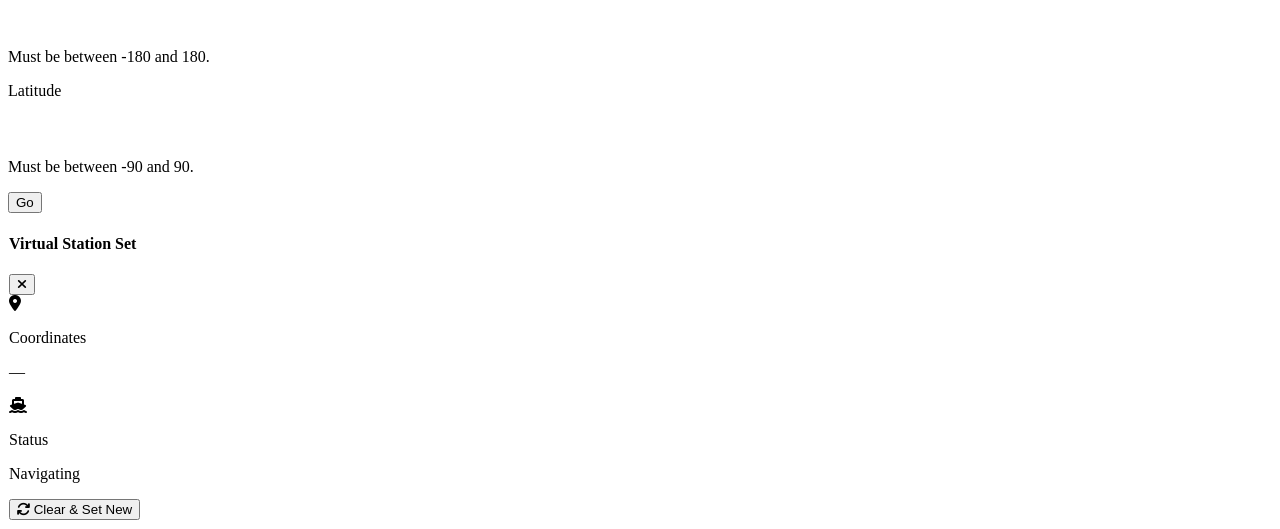
==== commit 5698d3dd: "feat:add flow edit profile" ====
--- a/index.html
+++ b/index.html
@@ -467,16 +467,29 @@
     </div>
   </div>
 
+  <!-- User Profile: view <-> edit mode-switch animation -->
+  <style>
+    @keyframes profileModeIn { from { opacity: 0; transform: translateY(6px); } to { opacity: 1; transform: translateY(0); } }
+    .profile-mode-in { animation: profileModeIn 260ms cubic-bezier(0.2, 0.9, 0.2, 1); }
+  </style>
+
   <!-- Sliding User Profile Panel -->
   <div id="userProfilePanel" class="fixed inset-y-0 left-0 sm:left-[78px] top-0 sm:top-[20px] bottom-0 sm:bottom-[20px] z-40 w-full sm:w-[360px] bg-white text-slate-800 rounded-none sm:rounded-[20px] shadow-[0_10px_25px_rgba(24,33,104,0.15)] flex flex-col transition-all duration-300 transform -translate-x-[400px] opacity-0 pointer-events-none">
     
     <!-- Panel Shell (inner scrollable content container) -->
     <div class="flex flex-col h-full overflow-hidden p-6 relative">
       
-      <!-- Close Button -->
-      <button id="userProfileCloseBtn" class="w-8 h-8 absolute top-6 right-6 flex items-center justify-center text-slate-800 hover:text-slate-600 hover:bg-slate-100 rounded-full transition-colors" title="Close Panel">
-        <i class="fa-solid fa-xmark text-xl"></i>
-      </button>
+      <!-- Header Actions: Edit + Close -->
+      <div class="absolute top-6 right-6 flex items-center gap-1 z-10">
+        <!-- Edit Button (enters edit mode) -->
+        <button id="userProfileEditBtn" class="w-8 h-8 flex items-center justify-center text-slate-500 hover:text-[#1a4999] hover:bg-slate-100 rounded-full transition-colors" title="Edit Profile" aria-label="Edit profile">
+          <i class="fa-solid fa-pen text-[14px]"></i>
+        </button>
+        <!-- Close Button -->
+        <button id="userProfileCloseBtn" class="w-8 h-8 flex items-center justify-center text-slate-800 hover:text-slate-600 hover:bg-slate-100 rounded-full transition-colors" title="Close Panel" aria-label="Close panel">
+          <i class="fa-solid fa-xmark text-xl"></i>
+        </button>
+      </div>
 
       <!-- Profile Header -->
       <div class="flex flex-col gap-4 items-start w-full mt-4">
@@ -486,43 +499,84 @@
             <img id="userProfileAvatar" alt="John Snow" class="w-full h-full object-cover" src="assets/img/avatar-john-snow.png" />
           </div>
           <!-- Profile Name & Email -->
-          <div class="flex flex-col min-w-0">
-            <h3 class="font-bold text-[#1f2937] text-[16px] font-['Poppins'] truncate">John Snow</h3>
-            <span class="text-[#6b7280] text-[14px] font-['Poppins'] truncate">johnsnow@gmail.com</span>
+          <div class="flex flex-col min-w-0 pr-[64px]">
+            <h3 id="userProfileHeaderName" class="font-bold text-[#1f2937] text-[16px] font-['Poppins'] truncate">John Snow</h3>
+            <span id="userProfileHeaderEmail" class="text-[#6b7280] text-[14px] font-['Poppins'] truncate">johnsnow@gmail.com</span>
           </div>
         </div>
         <!-- Divider -->
         <hr class="w-full border-t border-[#e5e7eb] my-1" />
       </div>
 
-      <!-- Details List -->
-      <div class="flex flex-col gap-4 w-full mt-4 flex-1">
-        <!-- Name -->
-        <div class="flex flex-col gap-2 w-full">
-          <div class="flex items-center justify-between text-[12px] font-['Poppins']">
-            <span class="text-[#1f2937] font-medium">Name</span>
-            <span class="text-[#4b5563] font-semibold">John Snow</span>
-          </div>
-          <hr class="w-full border-t border-[#f1f5f9]" />
-        </div>
-
-        <!-- Email -->
-        <div class="flex flex-col gap-2 w-full">
-          <div class="flex items-center justify-between text-[12px] font-['Poppins']">
-            <span class="text-[#1f2937] font-medium">Email Account</span>
-            <span class="text-[#4b5563] font-semibold">johnsnow@gmail.com</span>
-          </div>
-          <hr class="w-full border-t border-[#f1f5f9]" />
-        </div>
-
-        <!-- Role -->
-        <div class="flex flex-col gap-2 w-full">
-          <div class="flex items-center justify-between text-[12px] font-['Poppins']">
-            <span class="text-[#1f2937] font-medium">Role</span>
-            <span class="text-[#4b5563] font-semibold">Register User</span>
-          </div>
-          <hr class="w-full border-t border-[#f1f5f9]" />
-        </div>
+      <!-- Middle Area (scrollable): View mode <-> Edit mode -->
+      <div class="flex-1 w-full mt-4 overflow-y-auto -mr-2 pr-2">
+
+        <!-- VIEW MODE: read-only details -->
+        <div id="userProfileViewMode" class="flex flex-col gap-4 w-full">
+          <!-- Name -->
+          <div class="flex flex-col gap-2 w-full">
+            <div class="flex items-center justify-between gap-3 text-[12px] font-['Poppins']">
+              <span class="text-[#1f2937] font-medium shrink-0">Name</span>
+              <span id="userProfileViewName" class="text-[#4b5563] font-semibold truncate text-right">John Snow</span>
+            </div>
+            <hr class="w-full border-t border-[#f1f5f9]" />
+          </div>
+
+          <!-- Email -->
+          <div class="flex flex-col gap-2 w-full">
+            <div class="flex items-center justify-between gap-3 text-[12px] font-['Poppins']">
+              <span class="text-[#1f2937] font-medium shrink-0">Email Account</span>
+              <span id="userProfileViewEmail" class="text-[#4b5563] font-semibold truncate text-right">johnsnow@gmail.com</span>
+            </div>
+            <hr class="w-full border-t border-[#f1f5f9]" />
+          </div>
+
+          <!-- Role -->
+          <div class="flex flex-col gap-2 w-full">
+            <div class="flex items-center justify-between gap-3 text-[12px] font-['Poppins']">
+              <span class="text-[#1f2937] font-medium shrink-0">Role</span>
+              <span id="userProfileViewRole" class="text-[#4b5563] font-semibold truncate text-right">Register User</span>
+            </div>
+            <hr class="w-full border-t border-[#f1f5f9]" />
+          </div>
+        </div>
+
+        <!-- EDIT MODE: editable form (Figma 6254:1044) -->
+        <form id="userProfileEditMode" class="hidden flex-col gap-[15px] w-full">
+          <!-- Name -->
+          <div class="flex flex-col gap-[3px] w-full">
+            <label for="userProfileNameInput" class="text-[12px] font-['Poppins'] text-black">Name</label>
+            <input id="userProfileNameInput" type="text" value="John Snow"
+              class="h-[35px] w-full rounded-[8px] border border-[#a9a9a9] bg-transparent px-3 text-[12px] font-['Poppins'] text-black placeholder:text-[#9ca3af] outline-none transition-colors focus:border-[#1a4999] focus:ring-2 focus:ring-[#1a4999]/15" />
+          </div>
+
+          <!-- Email Account -->
+          <div class="flex flex-col gap-[3px] w-full">
+            <label for="userProfileEmailInput" class="text-[12px] font-['Poppins'] text-black">Email Account</label>
+            <input id="userProfileEmailInput" type="email" value="johnsnow@gmail.com"
+              class="h-[35px] w-full rounded-[8px] border border-[#a9a9a9] bg-transparent px-3 text-[12px] font-['Poppins'] text-[#4b5563] placeholder:text-[#9ca3af] outline-none transition-colors focus:border-[#1a4999] focus:ring-2 focus:ring-[#1a4999]/15" />
+          </div>
+
+          <!-- Role -->
+          <div class="flex flex-col gap-[3px] w-full">
+            <label for="userProfileRoleInput" class="text-[12px] font-['Poppins'] text-black">Role</label>
+            <input id="userProfileRoleInput" type="text" value="Register User"
+              class="h-[35px] w-full rounded-[8px] border border-[#a9a9a9] bg-transparent px-3 text-[12px] font-['Poppins'] text-[#4b5563] placeholder:text-[#9ca3af] outline-none transition-colors focus:border-[#1a4999] focus:ring-2 focus:ring-[#1a4999]/15" />
+          </div>
+
+          <!-- Actions: Discard changes / Save -->
+          <div class="flex items-center gap-[10px] w-full mt-1">
+            <button type="button" id="userProfileDiscardBtn"
+              class="flex-1 h-[34px] rounded-[10px] border border-[#1a4999] bg-white text-[#1a4999] text-[12px] font-['Inter'] font-medium transition-colors hover:bg-[#f0f4fb] active:bg-[#e4ecf8]">
+              Discard changes
+            </button>
+            <button type="submit" id="userProfileSaveBtn"
+              class="flex-1 h-[34px] rounded-[10px] bg-[#1a4999] text-white text-[12px] font-['Inter'] font-semibold transition-colors hover:bg-[#153a7a] active:bg-[#182168]">
+              Save
+            </button>
+          </div>
+        </form>
+
       </div>
 
       <!-- Bottom Buttons -->
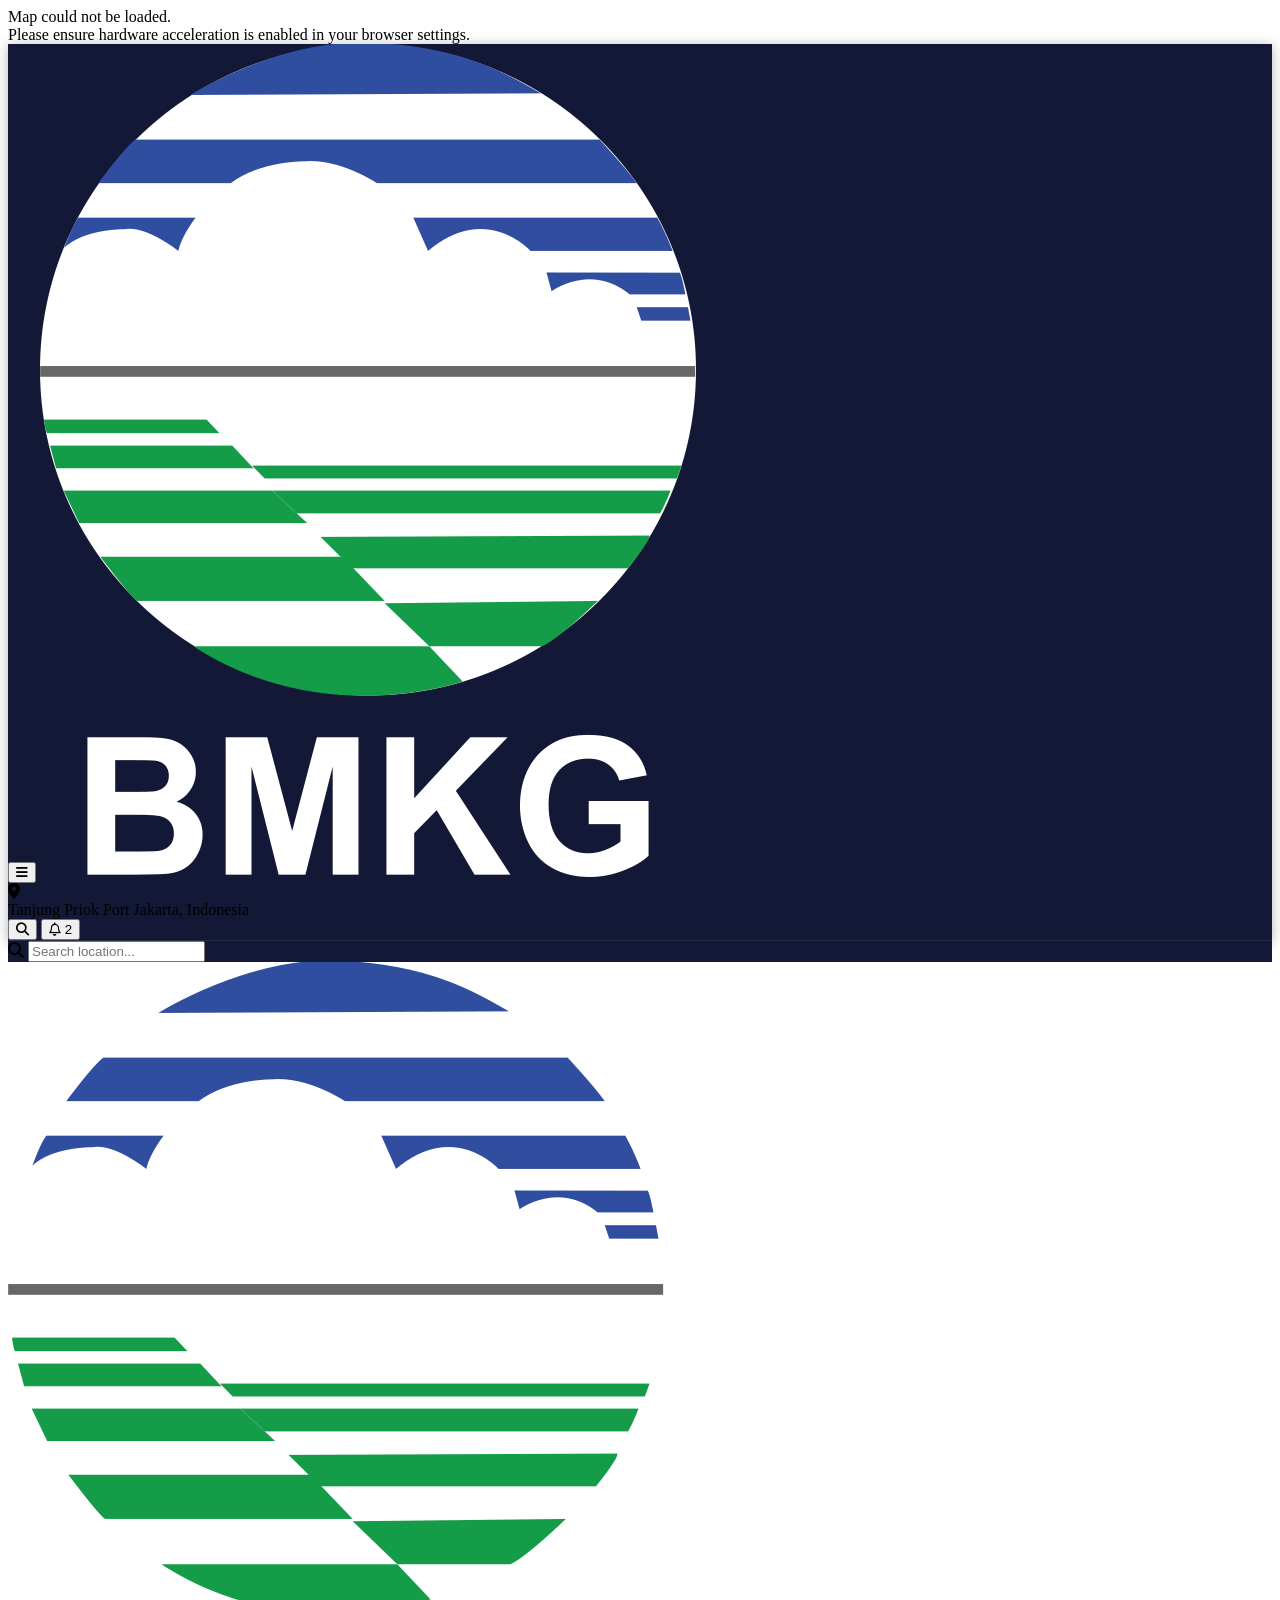
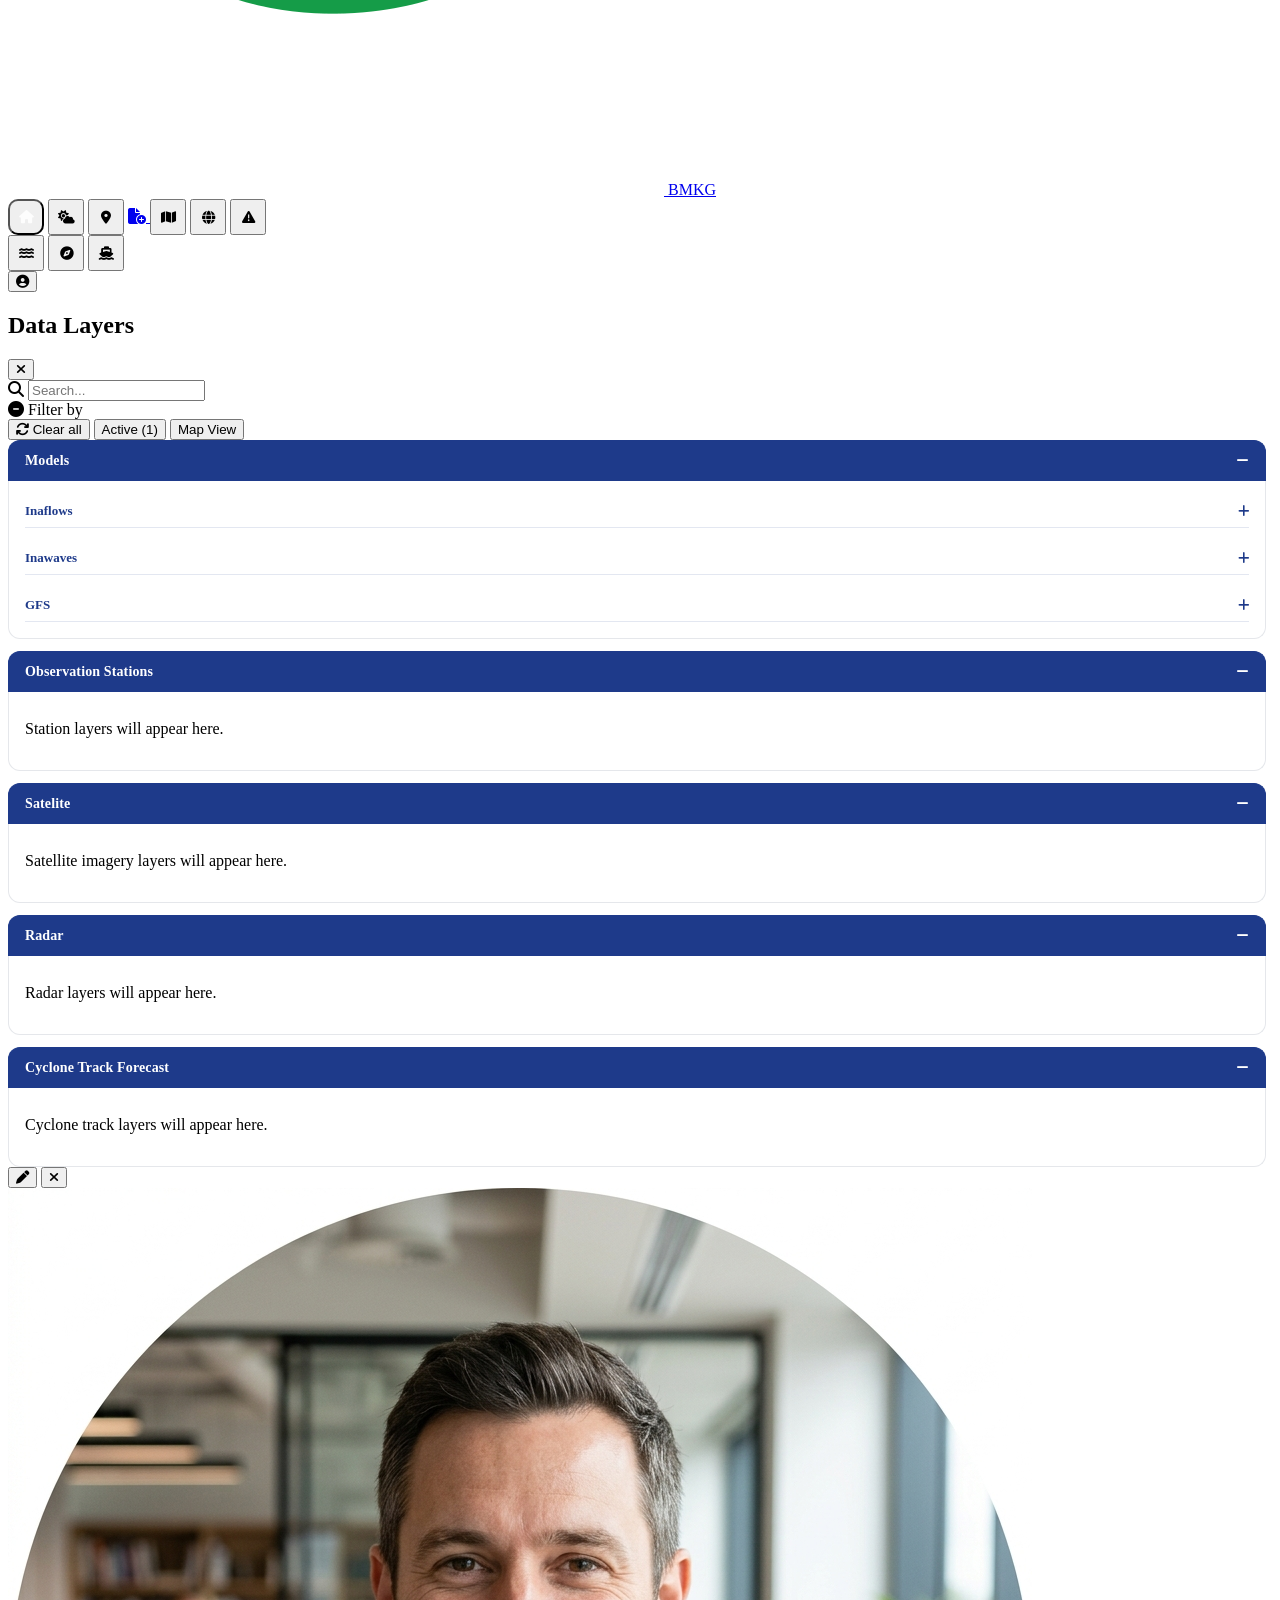
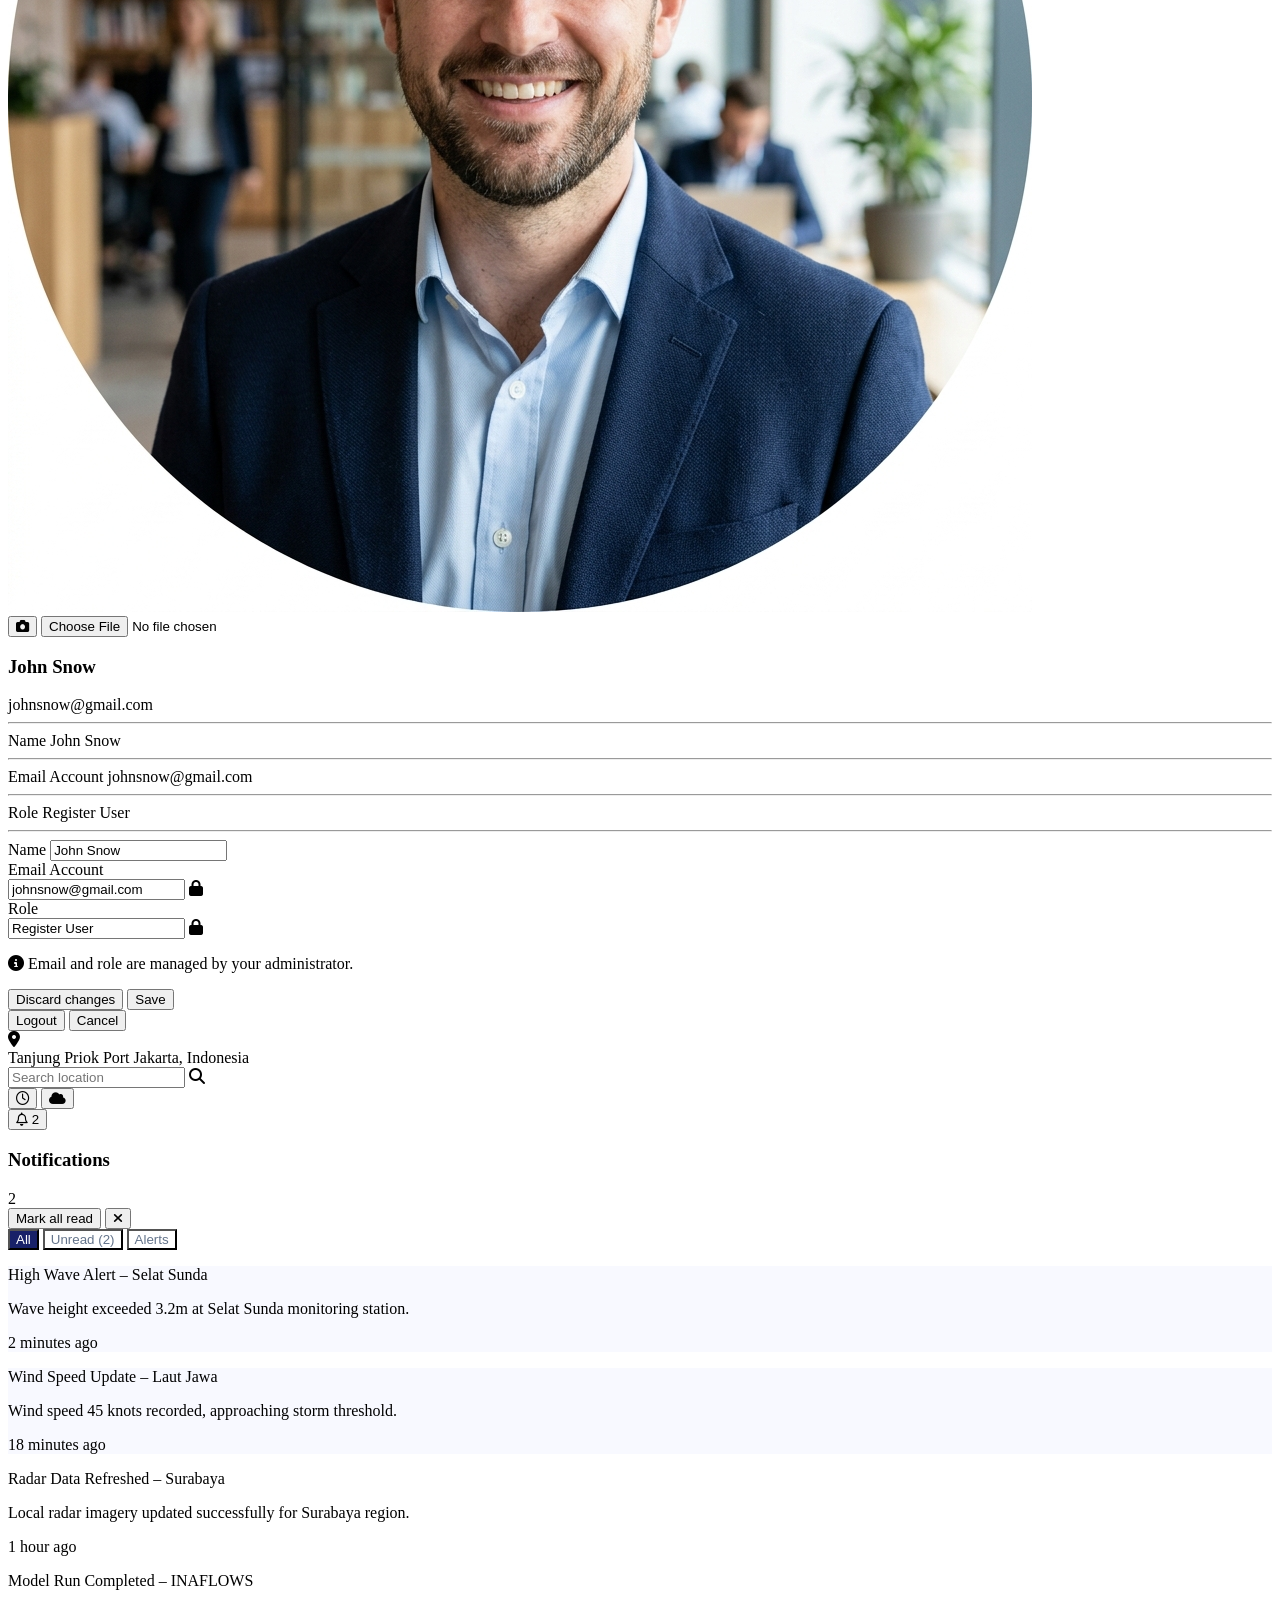
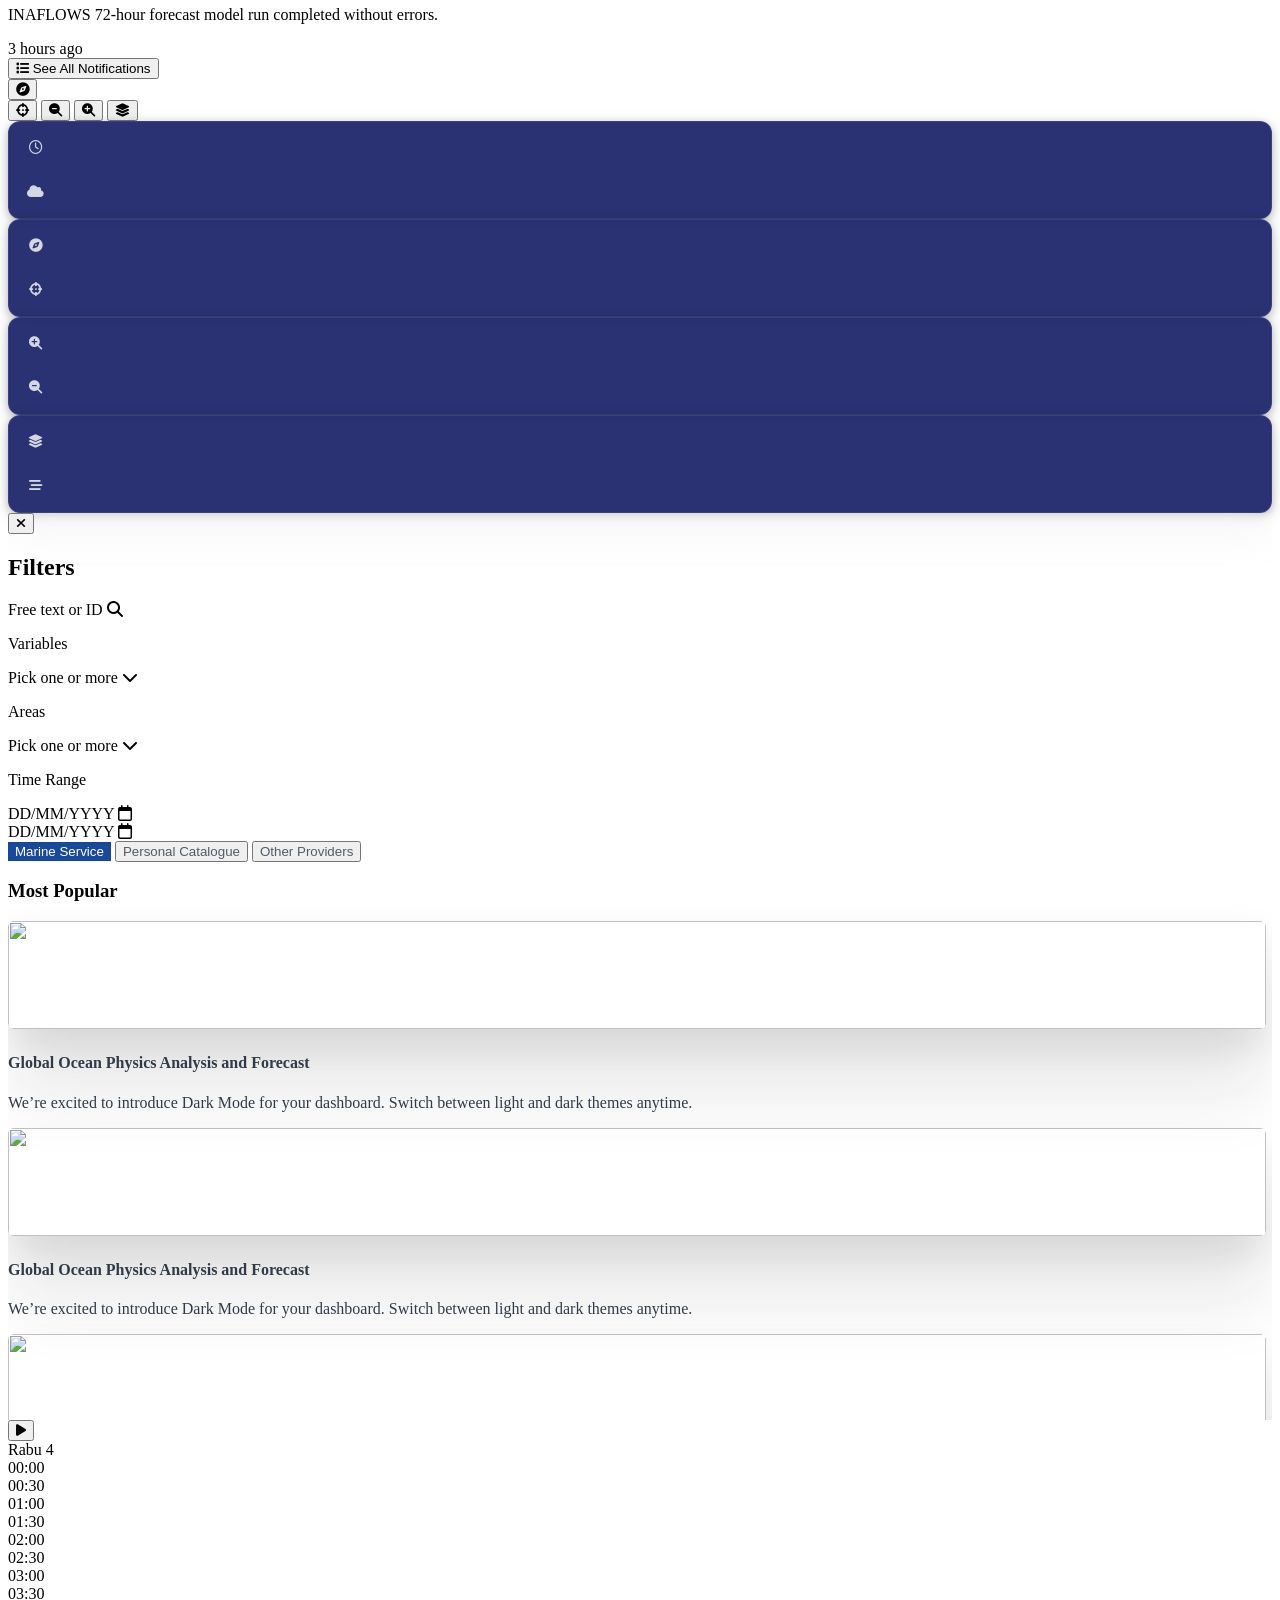
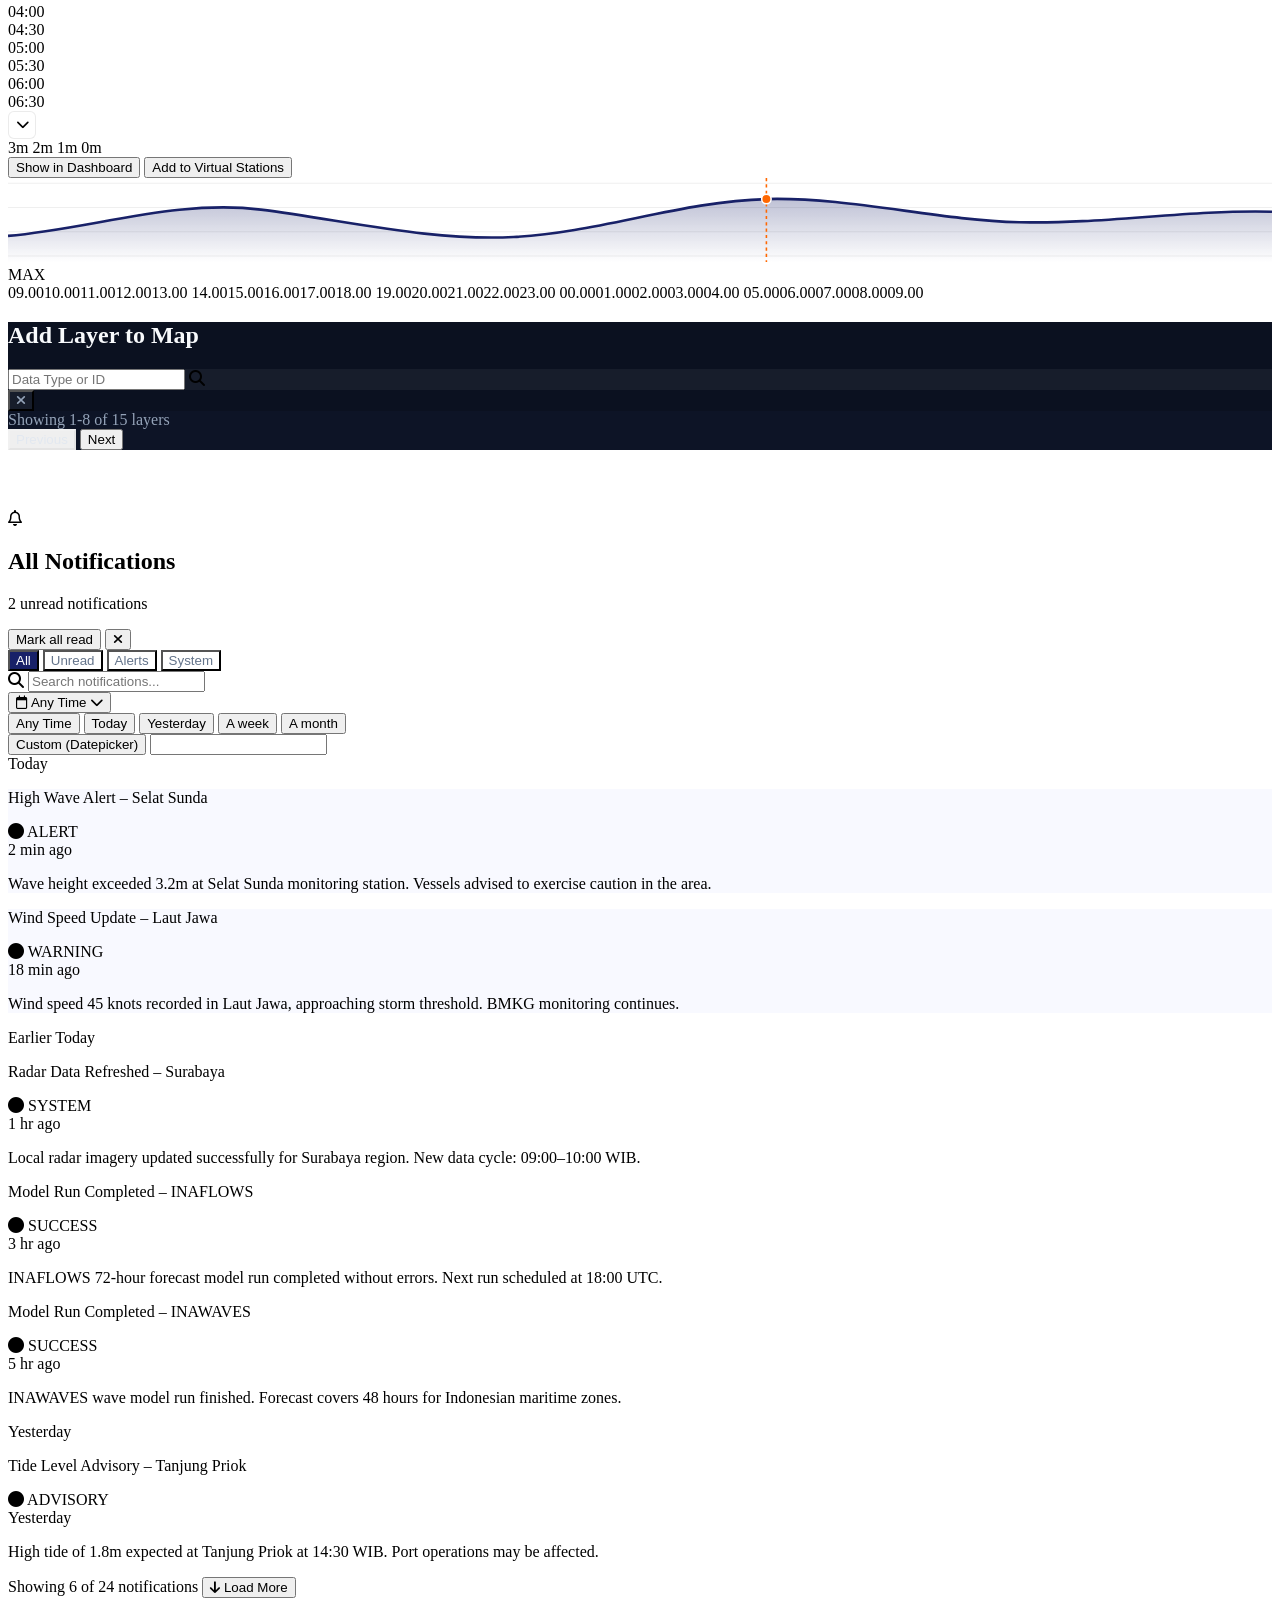
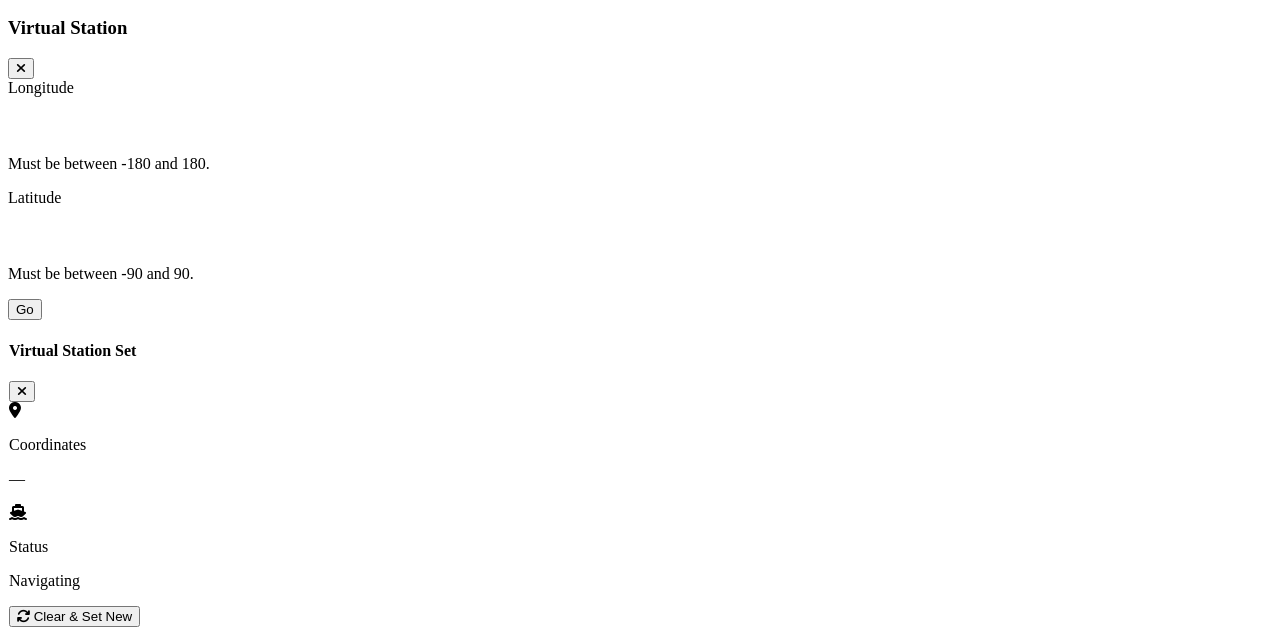
==== commit e480947b: "feat:flow profile" ====
--- a/index.html
+++ b/index.html
@@ -471,6 +471,11 @@
   <style>
     @keyframes profileModeIn { from { opacity: 0; transform: translateY(6px); } to { opacity: 1; transform: translateY(0); } }
     .profile-mode-in { animation: profileModeIn 260ms cubic-bezier(0.2, 0.9, 0.2, 1); }
+    @keyframes avatarSwap { 0% { transform: scale(0.85); opacity: 0.4; } 100% { transform: scale(1); opacity: 1; } }
+    .avatar-swap { animation: avatarSwap 300ms cubic-bezier(0.2, 0.9, 0.2, 1); }
+    @media (prefers-reduced-motion: reduce) {
+      .profile-mode-in, .avatar-swap { animation: none; }
+    }
   </style>
 
   <!-- Sliding User Profile Panel -->
@@ -494,9 +499,18 @@
       <!-- Profile Header -->
       <div class="flex flex-col gap-4 items-start w-full mt-4">
         <div class="flex gap-4 items-center w-full">
-          <!-- Profile Image -->
-          <div class="w-[70px] h-[70px] rounded-full overflow-hidden bg-slate-200 border-2 border-slate-100 shadow-sm shrink-0">
-            <img id="userProfileAvatar" alt="John Snow" class="w-full h-full object-cover" src="assets/img/avatar-john-snow.png" />
+          <!-- Profile Image (editable in edit mode) -->
+          <div class="relative w-[70px] h-[70px] shrink-0">
+            <div class="w-full h-full rounded-full overflow-hidden bg-slate-200 border-2 border-slate-100 shadow-sm">
+              <img id="userProfileAvatar" alt="Profile photo of John Snow" class="w-full h-full object-cover transition-transform duration-300" src="assets/img/avatar-john-snow.png" />
+            </div>
+            <!-- Change photo control (revealed only while editing) -->
+            <button type="button" id="userProfileAvatarBtn"
+              class="hidden absolute -bottom-1 -right-1 w-[26px] h-[26px] rounded-full bg-[#1a4999] hover:bg-[#153a7a] text-white ring-2 ring-white shadow-sm items-center justify-center transition-colors focus:outline-none focus-visible:ring-2 focus-visible:ring-[#1a4999] focus-visible:ring-offset-2"
+              title="Change profile photo" aria-label="Change profile photo">
+              <i class="fa-solid fa-camera text-[11px]"></i>
+            </button>
+            <input id="userProfileAvatarInput" type="file" accept="image/*" class="hidden" tabindex="-1" aria-hidden="true" />
           </div>
           <!-- Profile Name & Email -->
           <div class="flex flex-col min-w-0 pr-[64px]">
@@ -550,19 +564,31 @@
               class="h-[35px] w-full rounded-[8px] border border-[#a9a9a9] bg-transparent px-3 text-[12px] font-['Poppins'] text-black placeholder:text-[#9ca3af] outline-none transition-colors focus:border-[#1a4999] focus:ring-2 focus:ring-[#1a4999]/15" />
           </div>
 
-          <!-- Email Account -->
+          <!-- Email Account (locked / read-only) -->
           <div class="flex flex-col gap-[3px] w-full">
             <label for="userProfileEmailInput" class="text-[12px] font-['Poppins'] text-black">Email Account</label>
-            <input id="userProfileEmailInput" type="email" value="johnsnow@gmail.com"
-              class="h-[35px] w-full rounded-[8px] border border-[#a9a9a9] bg-transparent px-3 text-[12px] font-['Poppins'] text-[#4b5563] placeholder:text-[#9ca3af] outline-none transition-colors focus:border-[#1a4999] focus:ring-2 focus:ring-[#1a4999]/15" />
-          </div>
-
-          <!-- Role -->
+            <div class="relative w-full">
+              <input id="userProfileEmailInput" type="email" value="johnsnow@gmail.com" readonly aria-readonly="true"
+                class="h-[35px] w-full rounded-[8px] border border-[#e5e7eb] bg-[#f4f4f5] pl-3 pr-9 text-[12px] font-['Poppins'] text-[#6b7280] outline-none cursor-not-allowed select-all" />
+              <i class="fa-solid fa-lock text-[#9ca3af] text-[11px] absolute right-3 top-1/2 -translate-y-1/2 pointer-events-none"></i>
+            </div>
+          </div>
+
+          <!-- Role (locked / read-only) -->
           <div class="flex flex-col gap-[3px] w-full">
             <label for="userProfileRoleInput" class="text-[12px] font-['Poppins'] text-black">Role</label>
-            <input id="userProfileRoleInput" type="text" value="Register User"
-              class="h-[35px] w-full rounded-[8px] border border-[#a9a9a9] bg-transparent px-3 text-[12px] font-['Poppins'] text-[#4b5563] placeholder:text-[#9ca3af] outline-none transition-colors focus:border-[#1a4999] focus:ring-2 focus:ring-[#1a4999]/15" />
-          </div>
+            <div class="relative w-full">
+              <input id="userProfileRoleInput" type="text" value="Register User" readonly aria-readonly="true"
+                class="h-[35px] w-full rounded-[8px] border border-[#e5e7eb] bg-[#f4f4f5] pl-3 pr-9 text-[12px] font-['Poppins'] text-[#6b7280] outline-none cursor-not-allowed select-all" />
+              <i class="fa-solid fa-lock text-[#9ca3af] text-[11px] absolute right-3 top-1/2 -translate-y-1/2 pointer-events-none"></i>
+            </div>
+          </div>
+
+          <!-- Helper: explains why email + role are locked -->
+          <p class="flex items-start gap-1.5 -mt-1 text-[11px] leading-snug font-['Poppins'] text-[#71717a]">
+            <i class="fa-solid fa-circle-info text-[10px] mt-[2px] shrink-0"></i>
+            <span>Email and role are managed by your administrator.</span>
+          </p>
 
           <!-- Actions: Discard changes / Save -->
           <div class="flex items-center gap-[10px] w-full mt-1">
